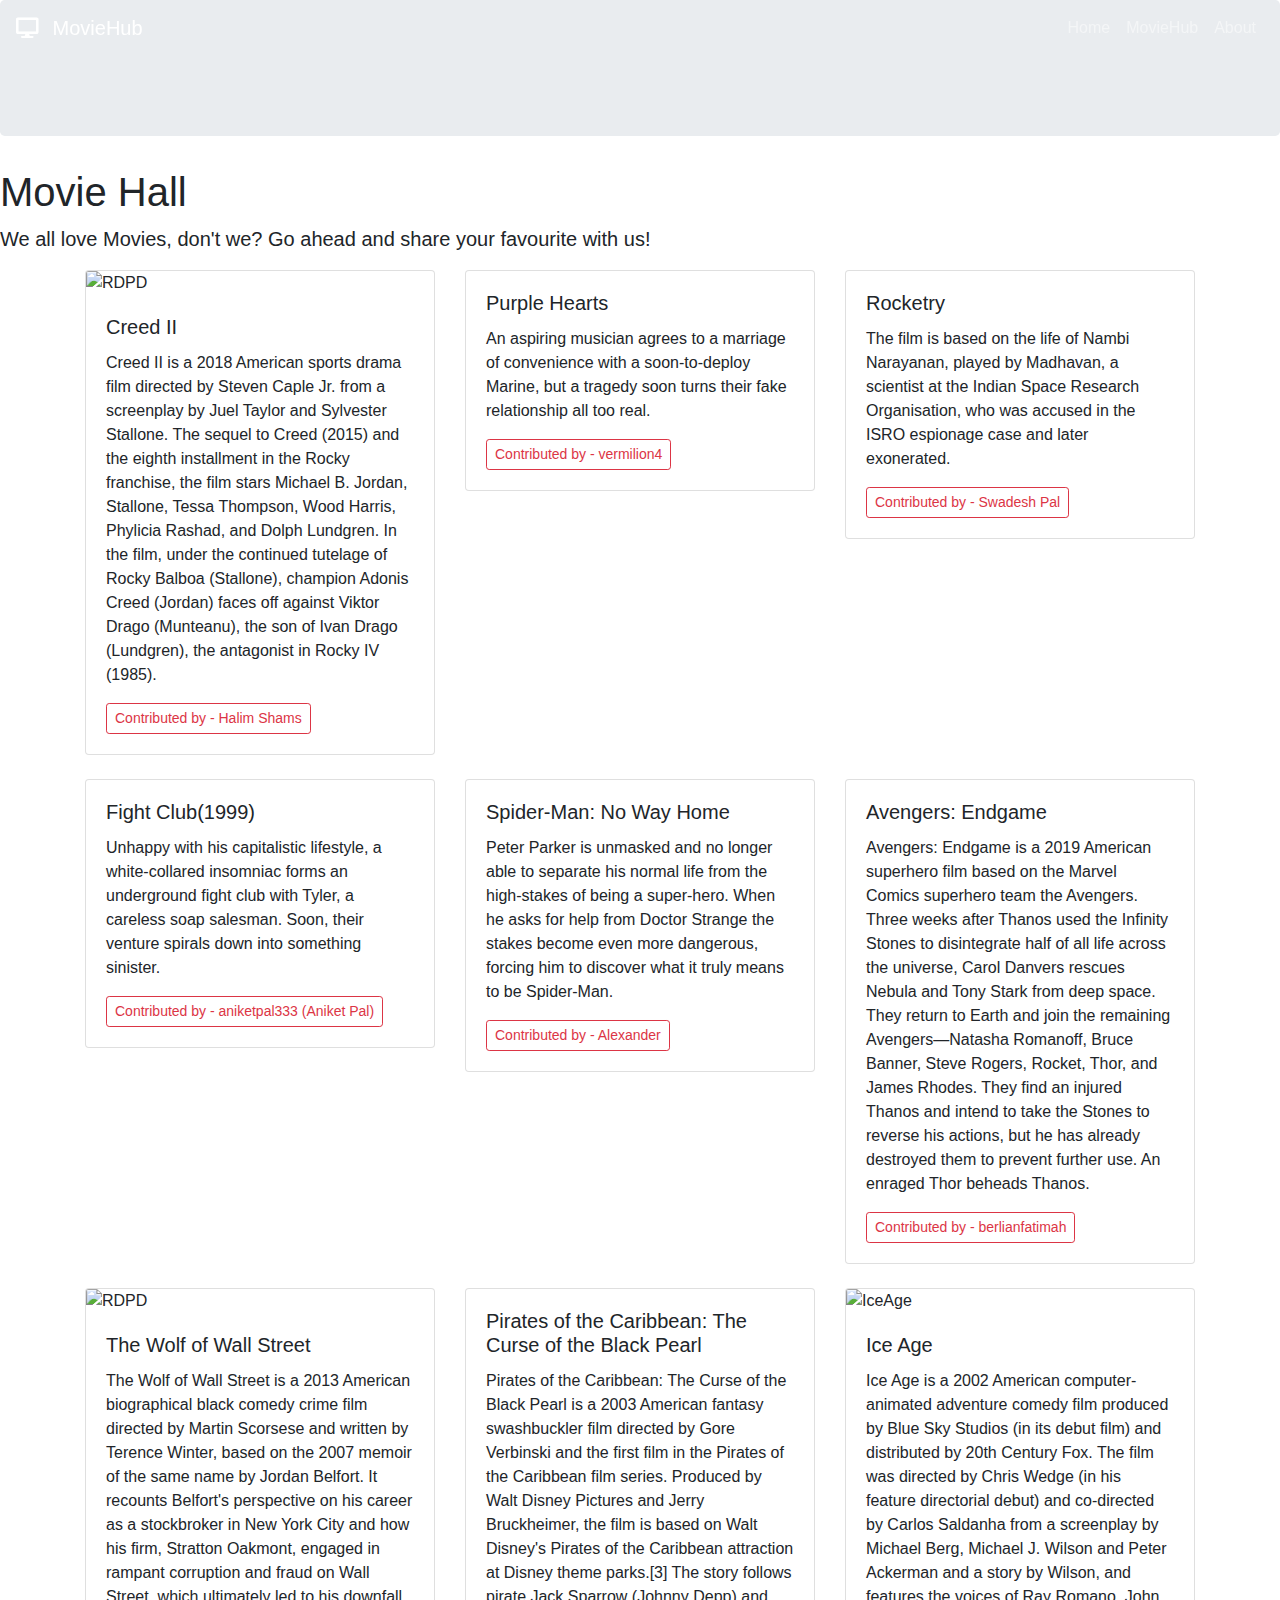
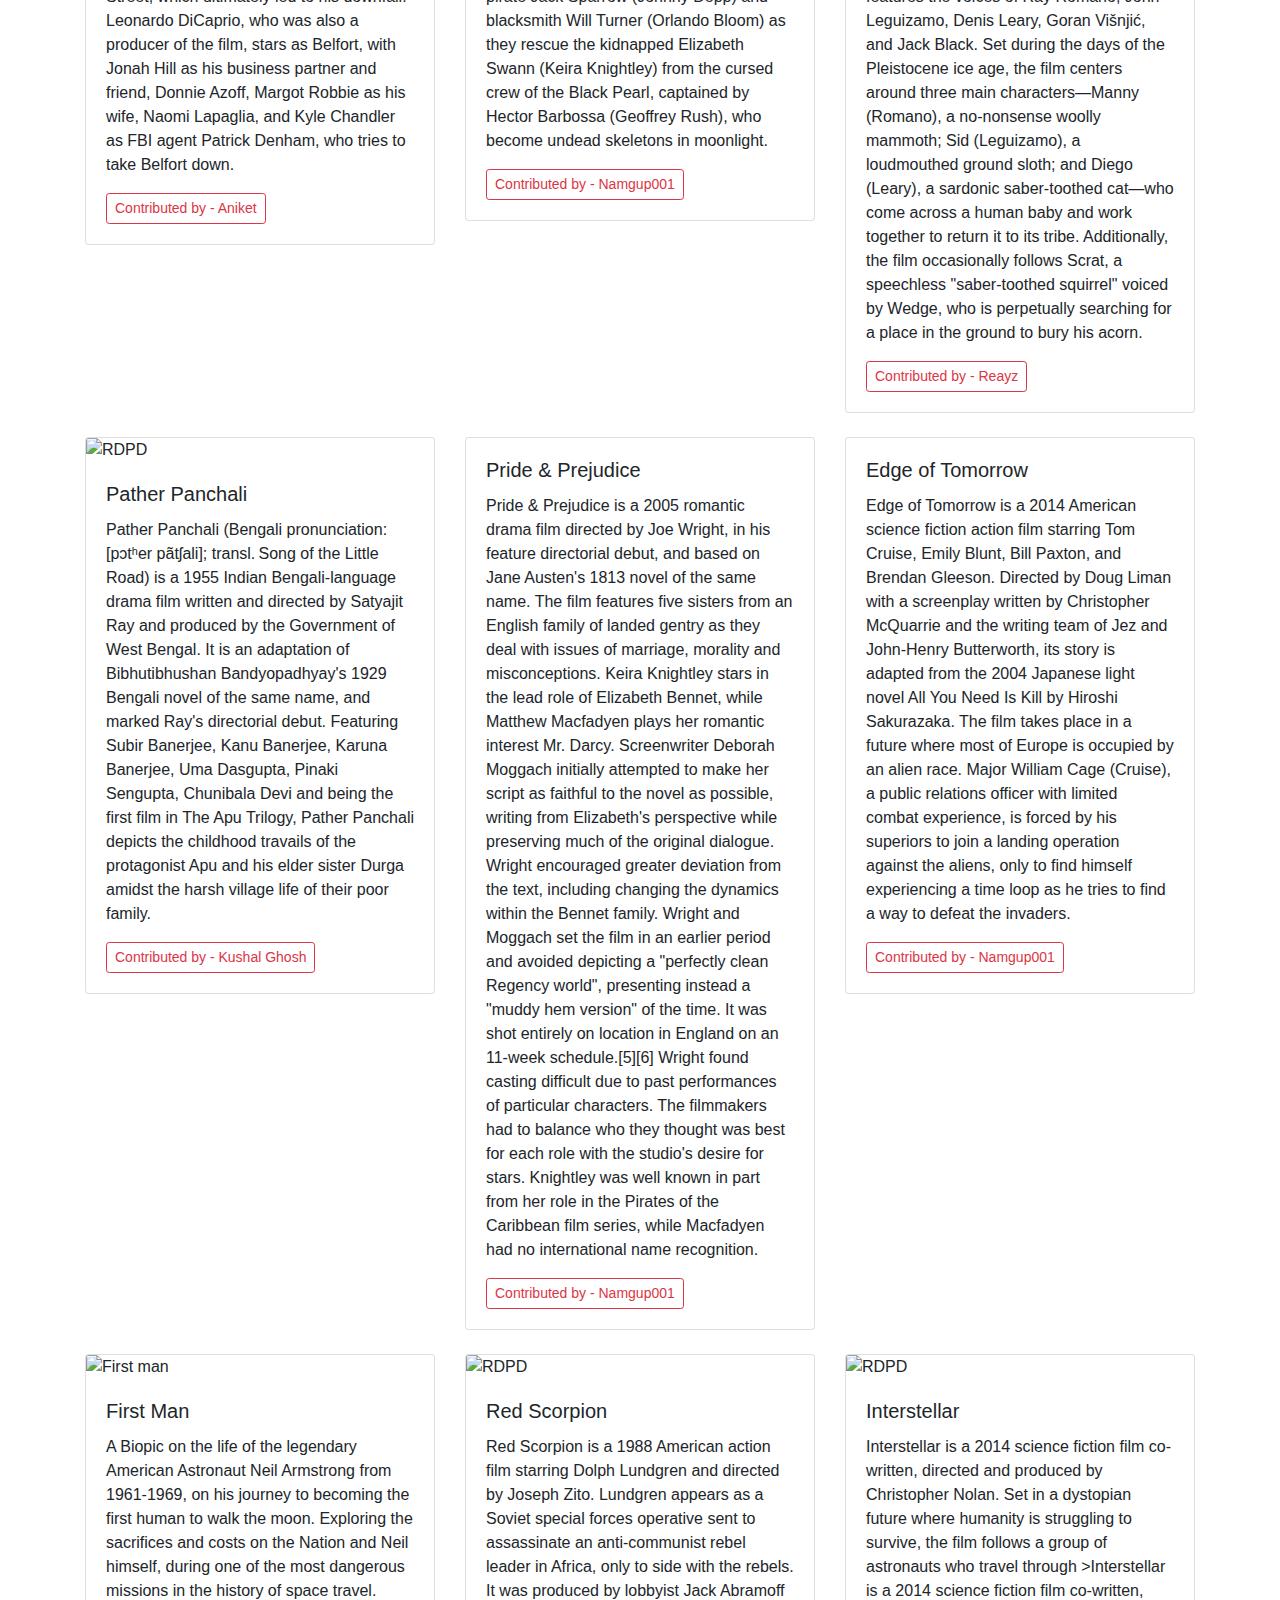
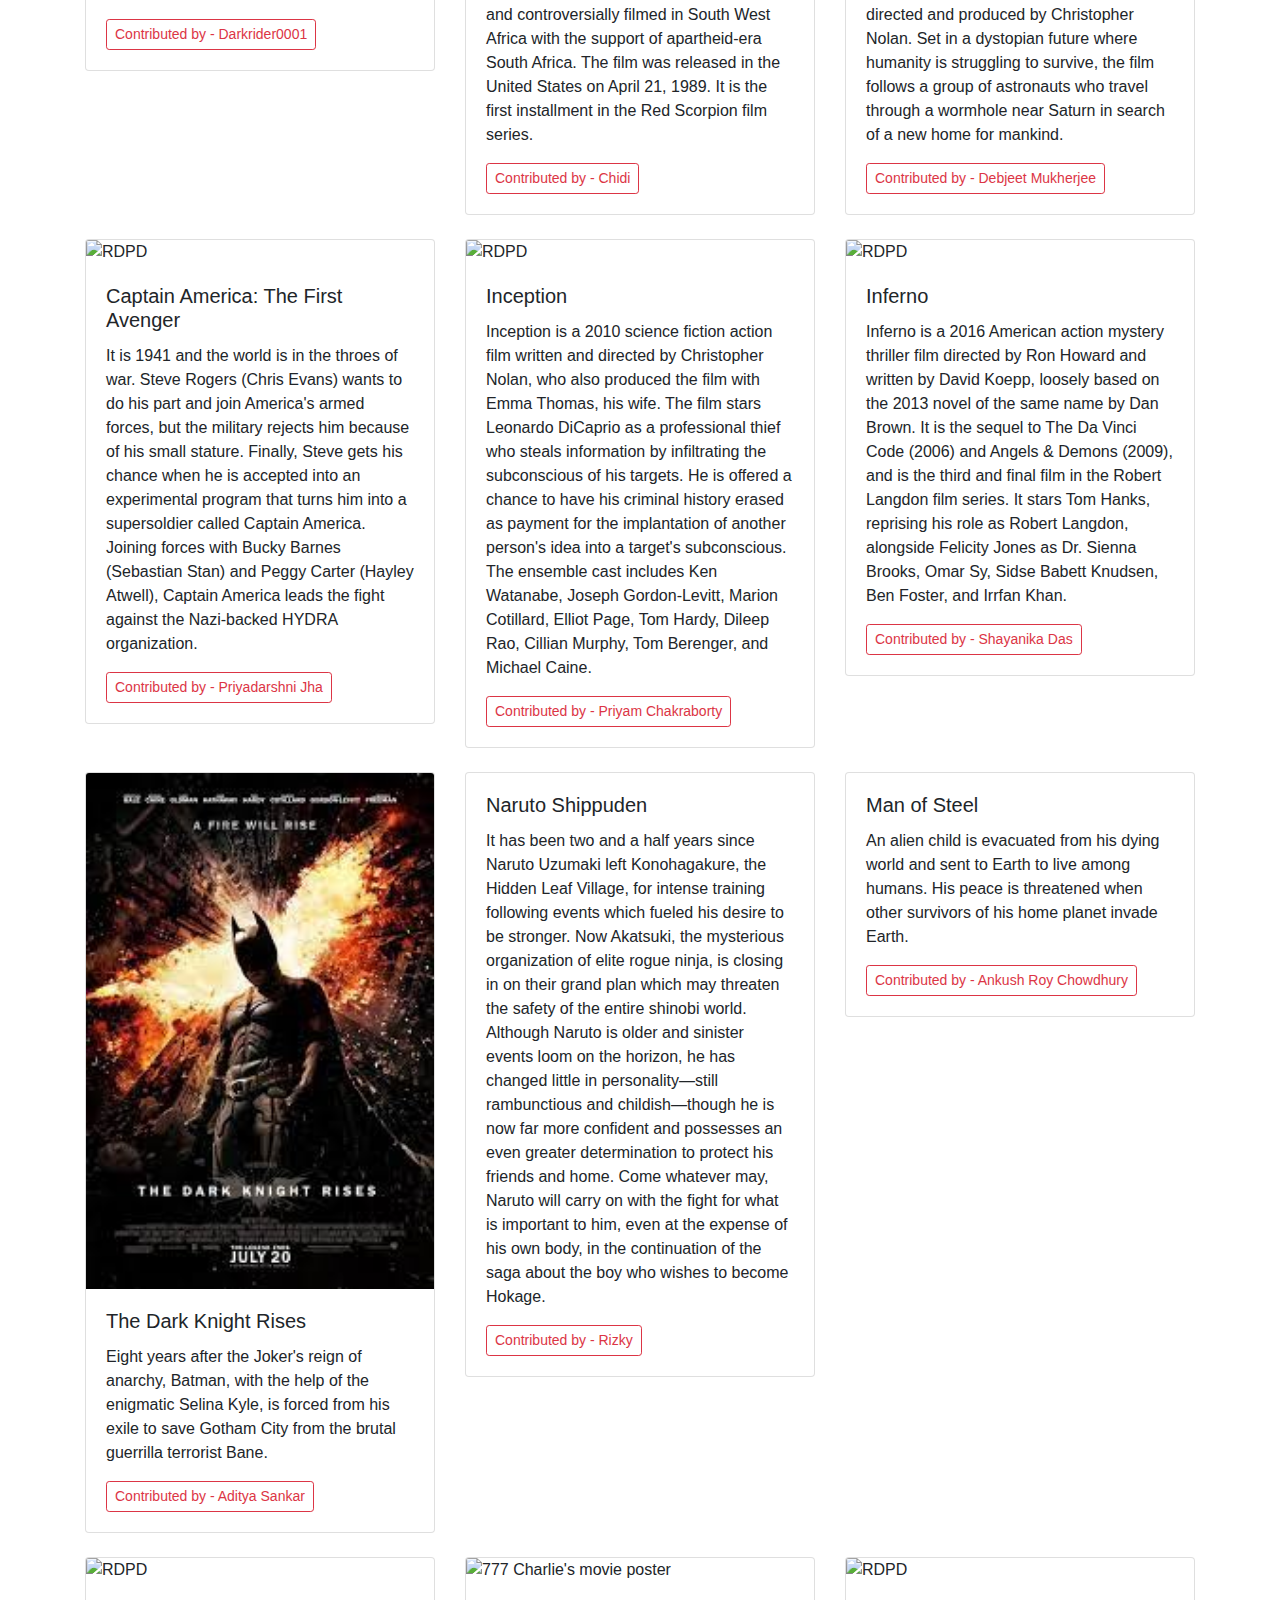
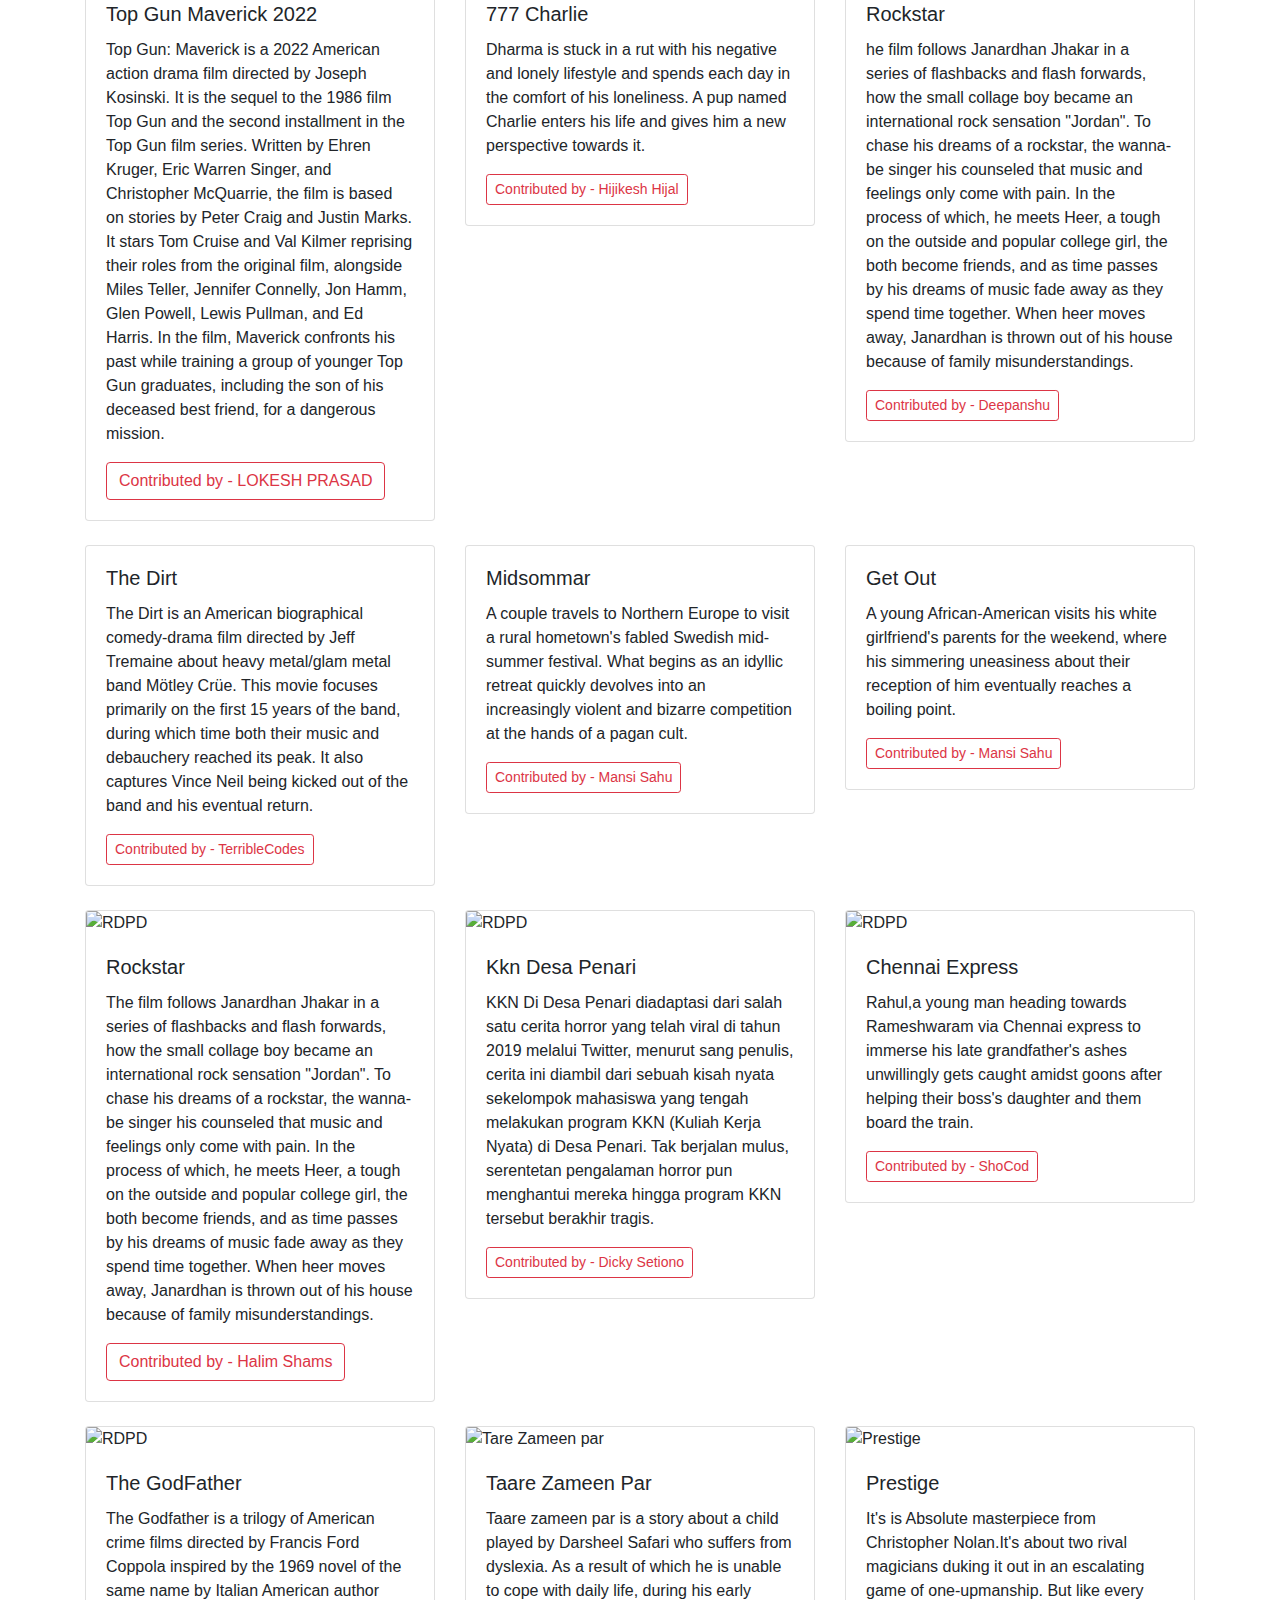
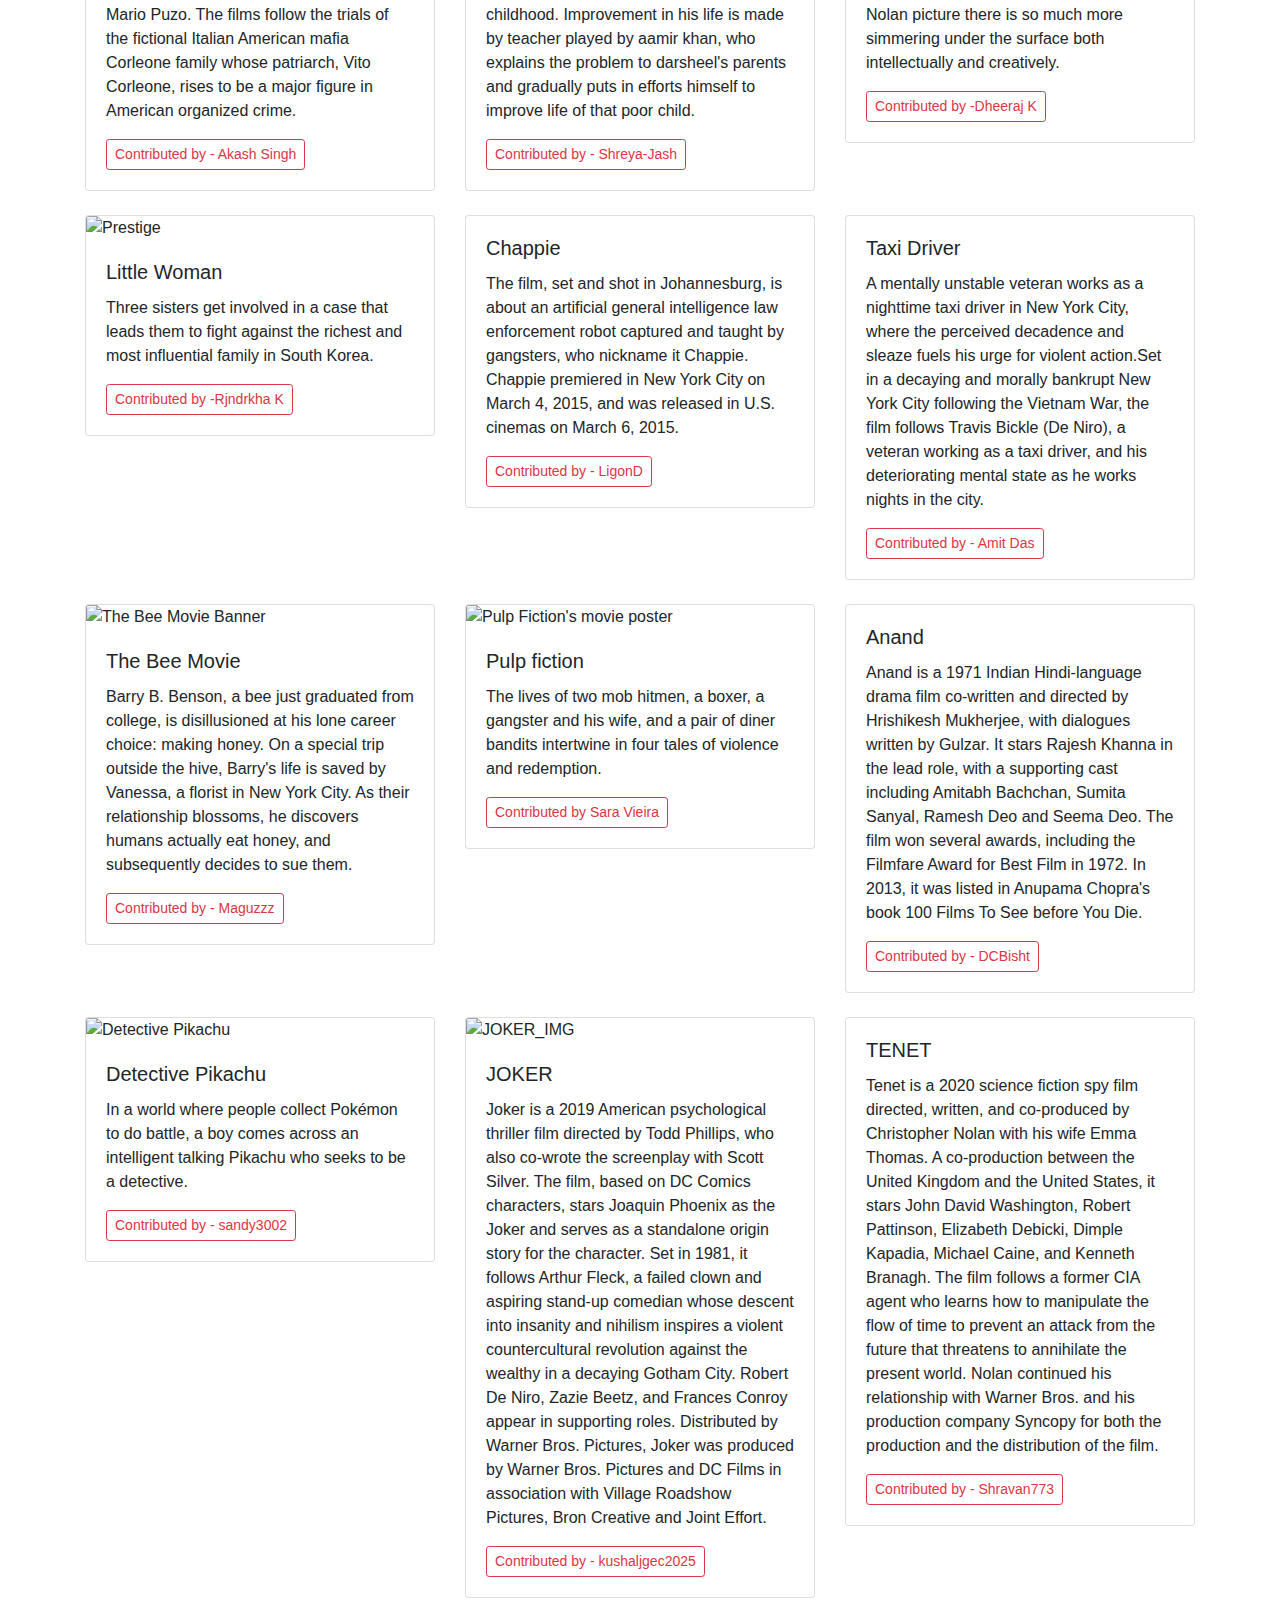
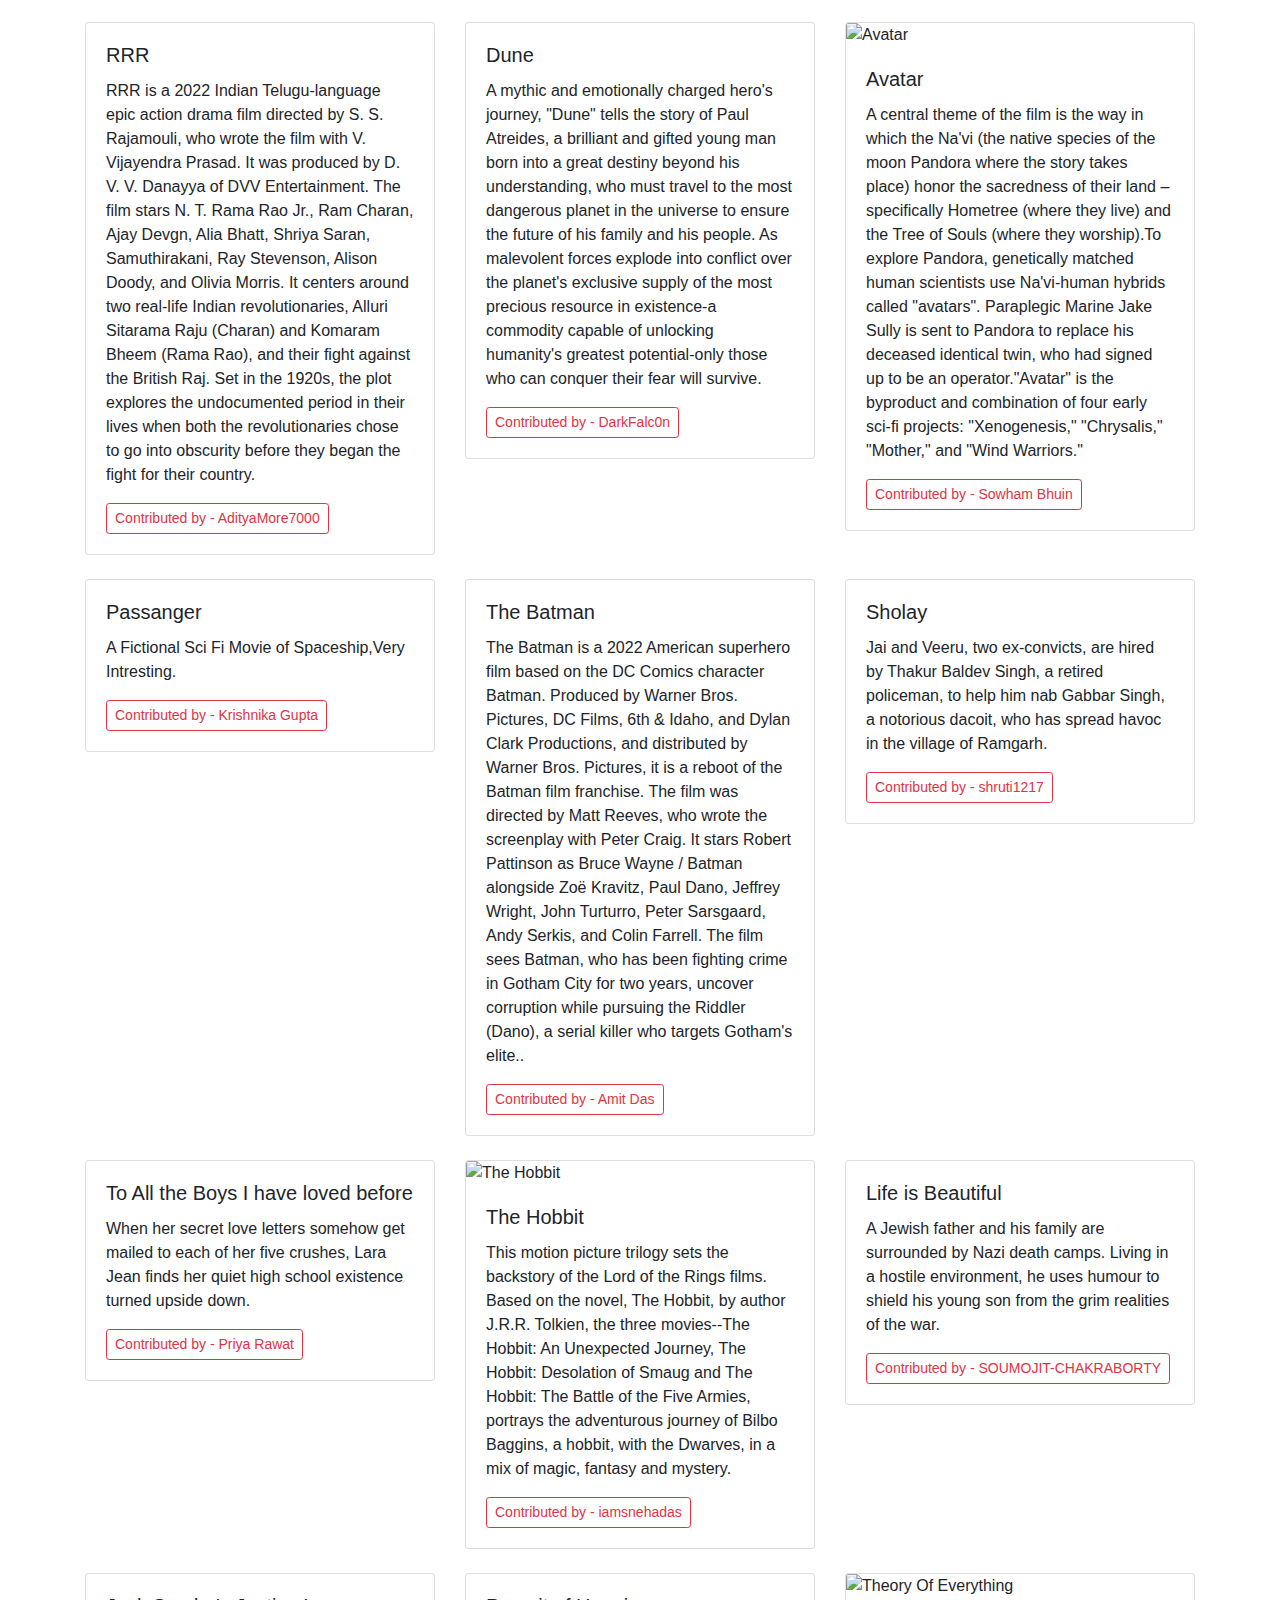
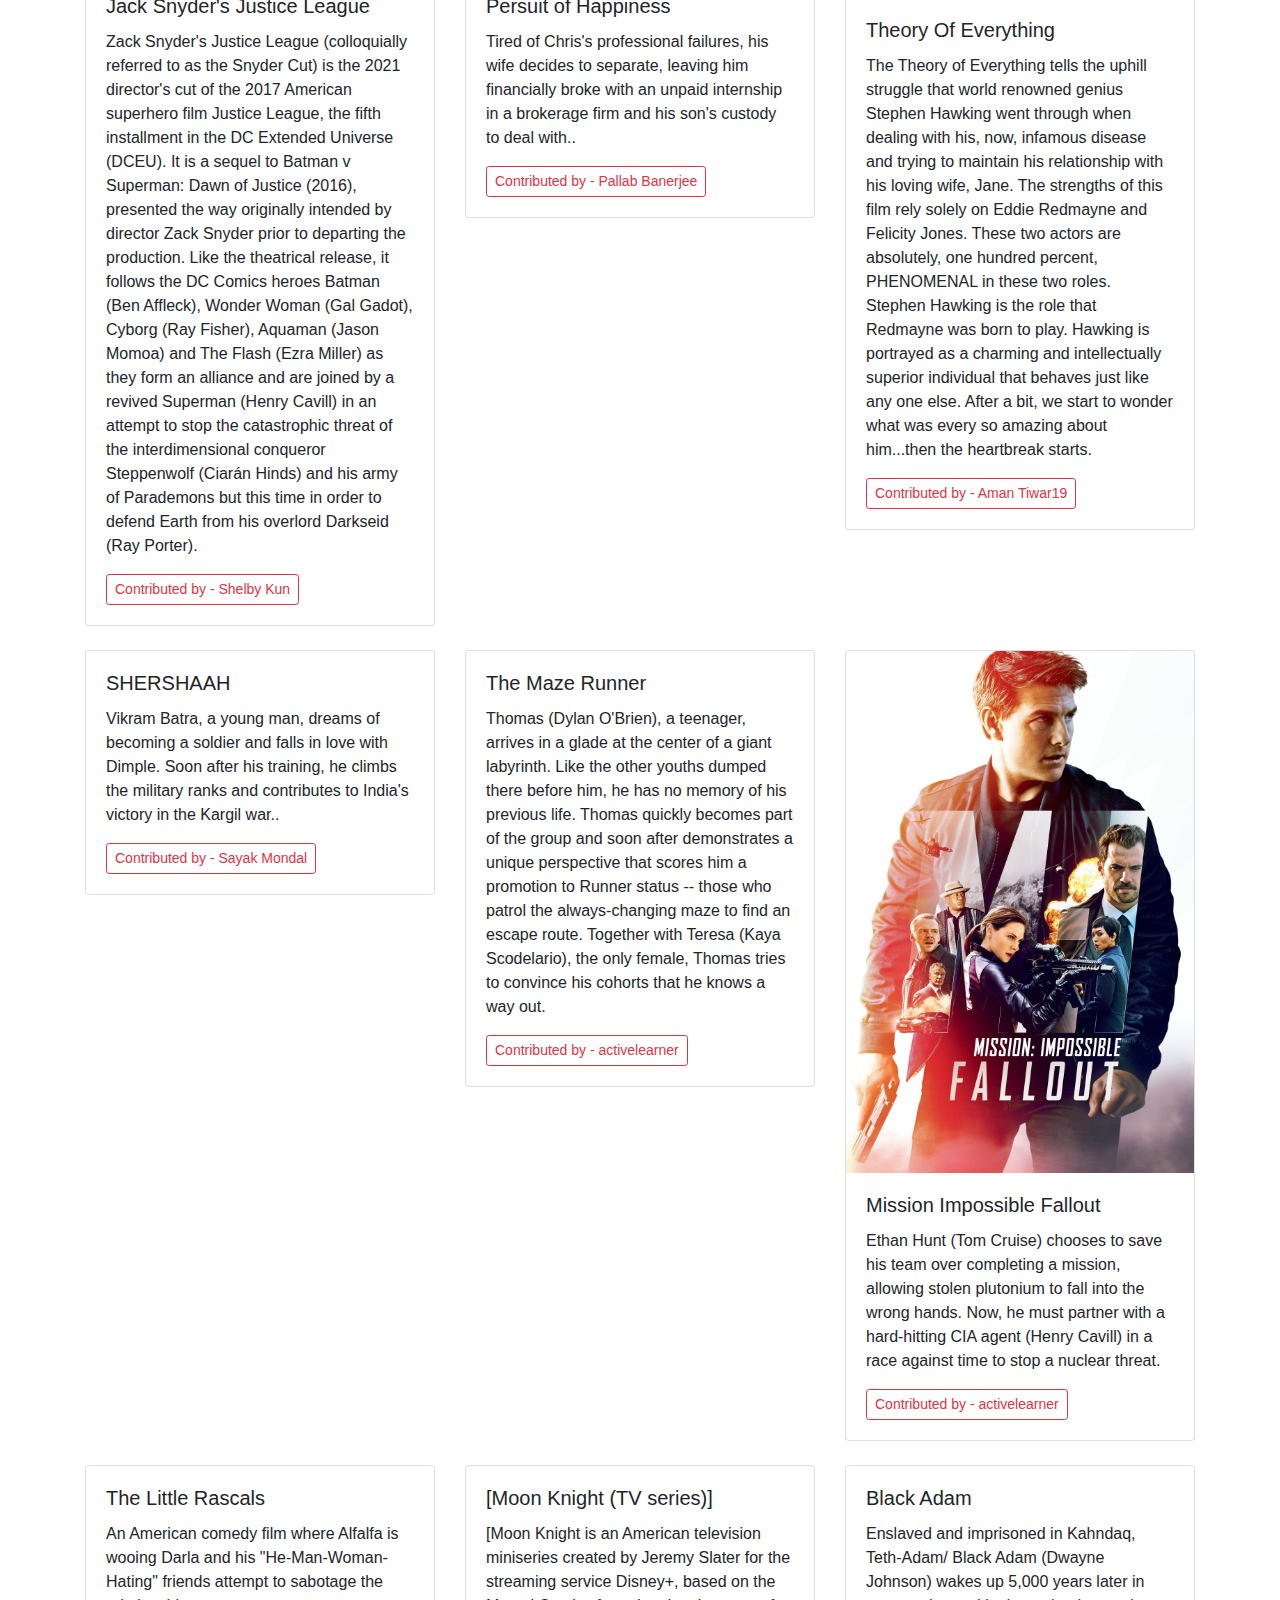
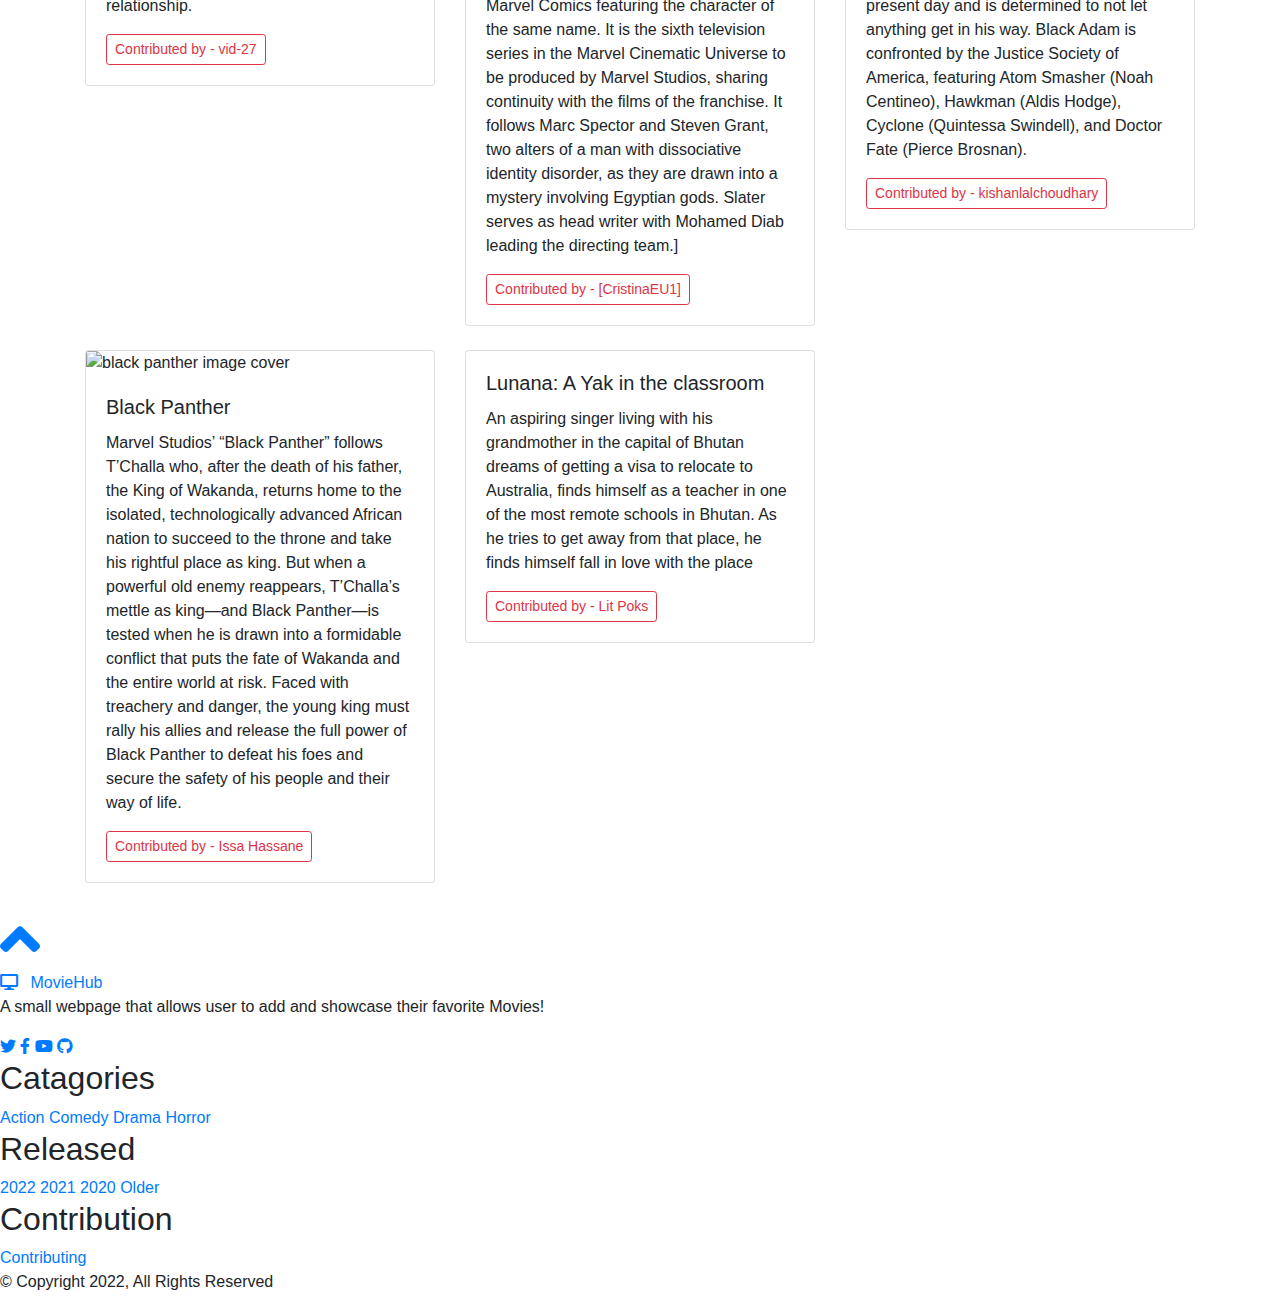
==== index.html @ d0668f17 "Merge 660b8d65982e05f63f930eaa38411935a3ed7ff3 into 9c8bb0edff52db932d4de5b6bc6938b5d355fd5d" ====
<!DOCTYPE html>
<html lang="en">

<head>
    <meta charset="UTF-8">
    <link rel="shortcut icon" href="icons/favicon.ico" />
    <meta name="viewport" content="width=device-width, initial-scale=1.0" />
    <link rel="stylesheet" href="https://stackpath.bootstrapcdn.com/bootstrap/4.1.3/css/bootstrap.min.css" />
    <link rel="stylesheet" href="https://use.fontawesome.com/releases/v5.4.1/css/all.css" />
    <link href="https://fonts.googleapis.com/css2?family=Poppins:wght@300;400;500;600;700&display=swap"
        rel="stylesheet">
    <link rel="stylesheet" href="index.css" />
    <script defer src="./js/typewriterEffect.js"></script>
    <title>MovieHub</title>
    <link rel="icon" type="image/x-icon" href="assets/movie-frame.ico">
</head>

<body>
    <!-- Navigation Bar -->
    <nav class="navbar navbar-expand-lg navbar-dark fixed-top">
        <a class="navbar-brand navTitle" href="index.html">
            <i class="fas fa-desktop mr-2"></i> MovieHub
        </a>
        <button aria-controls="navbarSupportedContent" aria-expanded="false" aria-label="Toggle navigation"
            class="navbar-toggler" data-target="#navbarSupportedContent" data-toggle="collapse" type="button"><span
                class="navbar-toggler-icon"></span></button>
        <div class="collapse navbar-collapse" id="navbarSupportedContent">
            <ul class="navbar-nav ml-auto">
                <li class="nav-item itemNav">
                    <a class="nav-link" href="#header">Home</a>
                </li>
                <li class="nav-item itemNav">
                    <a class="nav-link" href="#gallery-title">MovieHub</a>
                </li>
                <li class="nav-item itemNav">
                    <a class="nav-link" href="about.html">About</a>
                </li>
            </ul>
        </div>
    </nav>
    <!-- Header Section -->

    <div class="jumbotron text-center " id="header">


        <h2 class="display-1" style="color: #ffff ;">

            <h2 class="display-1" style="color: #ffff ;">
                <span id="typewriter" data-text="Movie Hub"></span>
                <span class="cursor"></span>
            </h2>
        </h2>



    </div>
    </div>
    <!-- Gallery  -->
    <div id="gallery-title"></div>
    <div class="gallery-div" id="">
        <h1 class="gallery-head" id="gallery1">
            Movie Hall
        </h1>
    </div>

    <div>
        <p class="lead">We all love Movies, don't we? Go ahead and share your favourite with us!</p>
        <!-- <a href="#gallery-title"><i class="fas fa-chevron-down fa-6x gallery-icon" id="icon1"></i></a> -->
    </div>

    <section id="gallery">
        <div class="container">
            <div class="row">

                <!-- Halim's card -->
                <div class="col-lg-4 mb-4">
                    <div class="card">
                        <img alt="RDPD" class="card-img-top"
                            src="http://cdn.collider.com/wp-content/uploads/2018/06/creed-2-poster.jpg">
                        <div class="card-body">
                            <h5 class="card-title">Creed II</h5>
                            <p class="card-text">Creed II is a 2018 American sports drama film directed by Steven Caple
                                Jr. from a screenplay by Juel Taylor and Sylvester Stallone. The sequel to Creed (2015)
                                and the eighth installment in the Rocky franchise, the film stars
                                Michael B. Jordan, Stallone, Tessa Thompson, Wood Harris, Phylicia Rashad, and Dolph
                                Lundgren. In the film, under the continued tutelage of Rocky Balboa (Stallone), champion
                                Adonis Creed (Jordan) faces off against Viktor
                                Drago (Munteanu), the son of Ivan Drago (Lundgren), the antagonist in Rocky IV (1985).
                            </p>
                            <a href="https://github.com/Halim-Shams" class="btn btn-outline-danger btn-sm">Contributed
                                by
                                -
                                Halim Shams</a>
                        </div>
                    </div>
                </div>

                <!-- vermilion4's card -->
                <div class="col-lg-4 mb-4">
                    <div class="card">
                        <img class="card-img-top" src="./images/purple-hearts.jpg" alt="" />
                        <div class="card-body">
                            <h5 class="card-title">Purple Hearts</h5>
                            <p class="card-text">An aspiring musician agrees to a marriage of convenience with a
                                soon-to-deploy Marine, but a tragedy soon turns their fake relationship all too real.
                            </p>
                            <a href="https://github.com/vermilion4" class="btn btn-outline-danger btn-sm">Contributed by
                                - vermilion4</a>
                        </div>
                    </div>
                </div>


                <div class="col-lg-4 mb-4">
                    <div class="card">
                        <img class="card-img-top"
                            src="https://m.media-amazon.com/images/M/MV5BMjNjNWUxMjUtMTBkMC00NTNlLTg0NTctZmJmMDYzMTMwMWQwXkEyXkFqcGdeQXVyOTI3MzI4MzA@._V1_.jpg"
                            alt="" />
                        <div class="card-body">
                            <h5 class="card-title">Rocketry</h5>
                            <p class="card-text">The film is based on the life of Nambi Narayanan, played by Madhavan, a
                                scientist at the Indian Space Research Organisation, who was accused in the ISRO
                                espionage case and later exonerated.</p>
                            <a href="https://github.com/Swadeshit27" class="btn btn-outline-danger btn-sm">Contributed
                                by - Swadesh Pal</a>
                        </div>
                    </div>
                </div>

                <div class="col-lg-4 mb-4">
                    <div class="card">
                        <img class="card-img-top"
                            src="https://encrypted-tbn1.gstatic.com/images?q=tbn:ANd9GcQNgTszE1phYg2G7H4RrgeSEssOw-Kpnh0Si-sF5pVQQrBXJ_6e"
                            alt="" />
                        <div class="card-body">
                            <h5 class="card-title">Fight Club(1999)</h5>
                            <p class="card-text">Unhappy with his capitalistic lifestyle, a white-collared insomniac
                                forms an underground fight club with Tyler, a careless soap salesman.
                                Soon, their venture spirals down into something sinister.</p>
                            <a href="https://github.com/aniketpal333" class="btn btn-outline-danger btn-sm">Contributed
                                by - aniketpal333 (Aniket Pal)</a>
                        </div>
                    </div>
                </div>

                <div class="col-lg-4 mb-4">
                    <div class="card">

                        <img class="card-img-top"
                            src="https://www.themoviedb.org/t/p/w600_and_h900_bestv2/fVzXp3NwovUlLe7fvoRynCmBPNc.jpg"
                            alt="" />
                        <div class="card-body">
                            <h5 class="card-title">Spider-Man: No Way Home</h5>
                            <p class="card-text">Peter Parker is unmasked and no longer able to separate his normal life
                                from the high-stakes of being a super-hero. When he asks for help from Doctor Strange
                                the stakes become even more dangerous, forcing him to discover what
                                it truly means to be Spider-Man.
                            </p>
                            <a href="https://github.com/ialexanderbrito"
                                class="btn btn-outline-danger btn-sm">Contributed by - Alexander</a>
                        </div>
                    </div>
                </div>
                <div class="col-lg-4 mb-4">
                    <div class="card">
                      <img class="card-img-top" src="https://cdn.cgv.id/uploads/movie/compressed/19022300.jpg" alt="" />
                      <div class="card-body">
                        <h5 class="card-title">Avengers: Endgame</h5>
                        <p class="card-text">Avengers: Endgame is a 2019 American superhero film based on the Marvel Comics superhero team the Avengers. Three weeks after Thanos used the Infinity Stones to disintegrate half of all life across the universe, Carol Danvers rescues Nebula and Tony Stark from deep space. They return to Earth and join the remaining Avengers—Natasha Romanoff, Bruce Banner, Steve Rogers, Rocket, Thor, and James Rhodes. They find an injured Thanos and intend to take the Stones to reverse his actions, but he has already destroyed them to prevent further use. An enraged Thor beheads Thanos.</p>
                        <a
                          href="https://github.com/berlianfatimah"
                          class="btn btn-outline-danger btn-sm"
                          >Contributed by - berlianfatimah</a
                        >
                      </div>
                    </div>
                  </div>

                <div class="col-lg-4 mb-4">
                    <div class="card">
                        <img alt="RDPD" class="card-img-top"
                            src="https://upload.wikimedia.org/wikipedia/en/d/d8/The_Wolf_of_Wall_Street_%282013%29.png">
                        <div class="card-body">
                            <h5 class="card-title">The Wolf of Wall Street</h5>
                            <p class="card-text">The Wolf of Wall Street is a 2013 American biographical black comedy
                                crime film directed by Martin Scorsese and written by Terence Winter, based on the 2007
                                memoir of the same name by Jordan Belfort. It recounts Belfort's perspective
                                on his career as a stockbroker in New York City and how his firm, Stratton Oakmont,
                                engaged in rampant corruption and fraud on Wall Street, which ultimately led to his
                                downfall. Leonardo DiCaprio, who was also a producer
                                of the film, stars as Belfort, with Jonah Hill as his business partner and friend,
                                Donnie Azoff, Margot Robbie as his wife, Naomi Lapaglia, and Kyle Chandler as FBI agent
                                Patrick Denham, who tries to take Belfort down.
                            </p>
                            <a href="https://github.com/Anikkkkettt/" class="btn btn-outline-danger btn-sm">Contributed
                                by
                                -
                                Aniket</a>
                        </div>
                    </div>

                </div>
                <div class="col-lg-4 mb-4">
                    <div class="card">
                        <img class="card-img-top"
                            src="https://www.themoviedb.org/t/p/w500/z8onk7LV9Mmw6zKz4hT6pzzvmvl.jpg" alt="" />
                        <div class="card-body">
                            <h5 class="card-title">Pirates of the Caribbean: The Curse of the Black Pearl</h5>
                            <p class="card-text">Pirates of the Caribbean: The Curse of the Black Pearl is a 2003
                                American fantasy swashbuckler film directed by Gore Verbinski and the first film in the
                                Pirates of the Caribbean film series. Produced by Walt Disney Pictures
                                and Jerry Bruckheimer, the film is based on Walt Disney's Pirates of the Caribbean
                                attraction at Disney theme parks.[3] The story follows pirate Jack Sparrow (Johnny Depp)
                                and blacksmith Will Turner (Orlando Bloom) as they
                                rescue the kidnapped Elizabeth Swann (Keira Knightley) from the cursed crew of the Black
                                Pearl, captained by Hector Barbossa (Geoffrey Rush), who become undead skeletons in
                                moonlight.</p>
                            <a href="https://github.com/Namgup001/" class="btn btn-outline-danger btn-sm">Contributed by
                                - Namgup001</a>
                        </div>
                    </div>
                </div>


                <div class="col-lg-4 mb-4">
                    <div class="card">
                        <img alt="IceAge" class="card-img-top" src="./images/IceAge.jpg">
                        <div class="card-body">
                            <h5 class="card-title">Ice Age</h5>
                            <p class="card-text">Ice Age is a 2002 American computer-animated adventure comedy film
                                produced by Blue Sky Studios (in its debut film) and distributed by 20th Century Fox.
                                The film was directed by Chris Wedge (in his feature directorial debut) and co-directed
                                by
                                Carlos Saldanha from a screenplay by Michael Berg, Michael J. Wilson and Peter Ackerman
                                and a story by Wilson, and features the voices of Ray Romano, John Leguizamo, Denis
                                Leary, Goran Višnjić, and Jack Black. Set during the days of the Pleistocene ice age,
                                the film centers around three main characters—Manny (Romano), a no-nonsense woolly
                                mammoth; Sid (Leguizamo), a loudmouthed ground sloth; and Diego (Leary), a sardonic
                                saber-toothed cat—who come across a human baby and work together to return it to its
                                tribe.
                                Additionally, the film occasionally follows Scrat, a speechless "saber-toothed squirrel"
                                voiced by Wedge, who is perpetually searching for a place in the ground to bury his
                                acorn.
                            </p>
                            <a href="https://github.com/reayz/" class="btn btn-outline-danger btn-sm">Contributed by -
                                Reayz</a>
                        </div>
                    </div>
                </div>
                <div class="col-lg-4 mb-4">
                    <div class="card">
                        <img alt="RDPD" class="card-img-top"
                            src="https://upload.wikimedia.org/wikipedia/en/7/77/Pather_panchali_poster_in_color_1.jpg">
                        <div class="card-body">
                            <h5 class="card-title">Pather Panchali</h5>
                            <p class="card-text">Pather Panchali (Bengali pronunciation: [pɔtʰer pãtʃali]; transl. Song
                                of the Little Road) is a 1955 Indian Bengali-language drama film written and directed by
                                Satyajit Ray and produced by the Government of West Bengal. It is an adaptation of
                                Bibhutibhushan Bandyopadhyay's 1929 Bengali novel of the same name, and marked Ray's
                                directorial debut. Featuring Subir Banerjee, Kanu Banerjee, Karuna Banerjee, Uma
                                Dasgupta, Pinaki Sengupta, Chunibala Devi and being the first film in The Apu Trilogy,
                                Pather Panchali depicts the childhood travails of the protagonist Apu and his elder
                                sister Durga amidst the harsh village life of their poor family.
                            </p>
                            <a href="https://github.com/kushaljgec2025"
                                class="btn btn-outline-danger btn-sm">Contributed
                                by
                                -
                                Kushal Ghosh</a>
                        </div>
                    </div>
                </div>


                <div class="col-lg-4 mb-4">
                    <div class="card">
                        <img class="card-img-top"
                            src="https://www.themoviedb.org/t/p/original/sZEXhhnEKh9hjzoiIi9XgHGqtYm.jpg" alt="" />
                        <div class="card-body">
                            <h5 class="card-title">Pride & Prejudice</h5>
                            <p class="card-text">Pride & Prejudice is a 2005 romantic drama film directed by Joe Wright,
                                in his feature directorial debut, and based on Jane Austen's 1813 novel of the same
                                name. The film features five sisters from an English family of landed
                                gentry as they deal with issues of marriage, morality and misconceptions. Keira
                                Knightley stars in the lead role of Elizabeth Bennet, while Matthew Macfadyen plays her
                                romantic interest Mr. Darcy. Screenwriter Deborah Moggach
                                initially attempted to make her script as faithful to the novel as possible, writing
                                from Elizabeth's perspective while preserving much of the original dialogue. Wright
                                encouraged greater deviation from the text, including
                                changing the dynamics within the Bennet family. Wright and Moggach set the film in an
                                earlier period and avoided depicting a "perfectly clean Regency world", presenting
                                instead a "muddy hem version" of the time. It was
                                shot entirely on location in England on an 11-week schedule.[5][6] Wright found casting
                                difficult due to past performances of particular characters. The filmmakers had to
                                balance who they thought was best for each role
                                with the studio's desire for stars. Knightley was well known in part from her role in
                                the Pirates of the Caribbean film series, while Macfadyen had no international name
                                recognition.

                            </p>
                            <a href="https://github.com/Namgup001/" class="btn btn-outline-danger btn-sm">Contributed by
                                - Namgup001</a>
                        </div>
                    </div>
                </div>



                <div class="col-lg-4 mb-4">
                    <div class="card">
                        <img class="card-img-top"
                            src="https://www.themoviedb.org/t/p/original/uUHvlkLavotfGsNtosDy8ShsIYF.jpg" alt="" />
                        <div class="card-body">
                            <h5 class="card-title">Edge of Tomorrow</h5>
                            <p class="card-text">Edge of Tomorrow is a 2014 American science fiction action film
                                starring Tom Cruise, Emily Blunt, Bill Paxton, and Brendan Gleeson. Directed by Doug
                                Liman with a screenplay written by Christopher McQuarrie and the writing team
                                of Jez and John-Henry Butterworth, its story is adapted from the 2004 Japanese light
                                novel All You Need Is Kill by Hiroshi Sakurazaka. The film takes place in a future where
                                most of Europe is occupied by an alien race.
                                Major William Cage (Cruise), a public relations officer with limited combat experience,
                                is forced by his superiors to join a landing operation against the aliens, only to find
                                himself experiencing a time loop as he tries
                                to find a way to defeat the invaders.
                            </p>
                            <a href="https://github.com/Namgup001/" class="btn btn-outline-danger btn-sm">Contributed by
                                - Namgup001</a>
                        </div>
                    </div>
                </div>


                <div class="col-lg-4 mb-4">
                    <div class="card">
                        <img class="card-img-top"
                            src="https://encrypted-tbn1.gstatic.com/images?q=tbn:ANd9GcQBqTARD9v5F-80gN_DMGVjCKsd1g3XMDYazK1bF_2eOKZtb8FP"
                            alt="First man" />
                        <div class="card-body">
                            <h5 class="card-title">First Man</h5>
                            <p class="card-text">A Biopic on the life of the legendary American Astronaut Neil Armstrong
                                from 1961-1969,
                                on his journey to becoming the first human to walk the moon. Exploring the sacrifices
                                and costs on the Nation
                                and Neil himself, during one of the most dangerous missions in the history of space
                                travel.</p>
                            <a href="https://github.com/Darkrider0001/"
                                class="btn btn-outline-danger btn-sm">Contributed by - Darkrider0001</a>
                        </div>
                    </div>
                </div>

                <div class="col-lg-4 mb-4">
                    <div class="card">
                        <img alt="RDPD" class="card-img-top" src="./images/Red_scorpion_poster.jpg">
                        <div class="card-body">
                            <h5 class="card-title">Red Scorpion</h5>
                            <p class="card-text">Red Scorpion is a 1988 American action film starring Dolph Lundgren and
                                directed by Joseph Zito. Lundgren appears as a Soviet special forces operative sent to
                                assassinate an anti-communist rebel leader in Africa, only to side
                                with the rebels. It was produced by lobbyist Jack Abramoff and controversially filmed in
                                South West Africa with the support of apartheid-era South Africa. The film was released
                                in the United States on April 21, 1989. It
                                is the first installment in the Red Scorpion film series.
                            </p>
                            <a href="https://github.com/NwekeGoddy/" class="btn btn-outline-danger btn-sm">Contributed
                                by
                                -
                                Chidi</a>
                        </div>
                    </div>
                </div>

                <!--Debjeet's card--->

                <div class="col-lg-4 mb-4">
                    <div class="card">
                        <img alt="RDPD" class="card-img-top"
                            src="https://m.media-amazon.com/images/I/5185PaftnjL._AC_SY580_.jpg">
                        <div class="card-body">
                            <h5 class="card-title">Interstellar</h5>
                            <p class="card-text">Interstellar is a 2014 science fiction film co-written, directed and
                                produced by Christopher Nolan. Set in a dystopian future where humanity is struggling to
                                survive, the film follows a group of astronauts who travel through
                                >Interstellar is a 2014 science fiction film co-written, directed and produced by
                                Christopher Nolan. Set in a dystopian future where humanity is struggling to survive,
                                the film follows a group of astronauts who travel through
                                a wormhole near Saturn in search of a new home for mankind.
                            </p>
                            <a href="https://github.com/CoderDebjeet" class="btn btn-outline-danger btn-sm">Contributed
                                by
                                -
                                Debjeet Mukherjee</a>
                        </div>
                    </div>
                </div>

                <div class="col-lg-4 mb-4">
                    <div class="card">
                        <img alt="RDPD" class="card-img-top" src="http://www.movienewsletters.net/photos/277218R1.jpg">
                        <div class="card-body">
                            <h5 class="card-title">Captain America: The First Avenger </h5>
                            <p class="card-text">It is 1941 and the world is in the throes of war. Steve Rogers (Chris
                                Evans) wants to do his part and join America's armed forces, but the military rejects
                                him because of his small stature. Finally, Steve gets his chance when
                                he is accepted into an experimental program that turns him into a supersoldier called
                                Captain America. Joining forces with Bucky Barnes (Sebastian Stan) and Peggy Carter
                                (Hayley Atwell), Captain America leads the fight
                                against the Nazi-backed HYDRA organization.
                            </p>
                            <a href="https://github.com/priyadarshni-jha"
                                class="btn btn-outline-danger btn-sm">Contributed
                                by
                                -
                                Priyadarshni Jha</a>
                        </div>
                    </div>
                </div>

                <!--Priyam's card-->
                <div class="col-lg-4 mb-4">
                    <div class="card">
                        <img alt="RDPD" class="card-img-top"
                            src="https://c4.wallpaperflare.com/wallpaper/764/590/391/inception-leonardo-dicaprio-movie-posters-2400x3500-entertainment-movies-hd-art-wallpaper-preview.jpg">
                        <div class="card-body">
                            <h5 class="card-title">Inception</h5>
                            <p class="card-text">Inception is a 2010 science fiction action film written and directed by
                                Christopher Nolan, who also produced the film with Emma Thomas, his wife. The film stars
                                Leonardo DiCaprio as a professional thief who steals information
                                by infiltrating the subconscious of his targets. He is offered a chance to have his
                                criminal history erased as payment for the implantation of another person's idea into a
                                target's subconscious. The ensemble cast includes
                                Ken Watanabe, Joseph Gordon-Levitt, Marion Cotillard, Elliot Page, Tom Hardy, Dileep
                                Rao, Cillian Murphy, Tom Berenger, and Michael Caine.
                            </p>
                            <a href="https://github.com/cpriyam49" class="btn btn-outline-danger btn-sm">Contributed
                                by
                                -
                                Priyam Chakraborty </a>
                        </div>
                    </div>
                </div>

                <!--Shayanika's card-->
                <div class="col-lg-4 mb-4">
                    <div class="card">
                        <img alt="RDPD" class="card-img-top"
                            src="https://upload.wikimedia.org/wikipedia/en/6/66/Inferno_%282016_film%29.png">
                        <div class="card-body">
                            <h5 class="card-title">Inferno</h5>
                            <p class="card-text">Inferno is a 2016 American action mystery thriller film directed by Ron
                                Howard and written by David Koepp, loosely based on the 2013 novel of the same name by
                                Dan Brown. It is the sequel to The Da Vinci Code (2006) and Angels
                                & Demons (2009), and is the third and final film in the Robert Langdon film series. It
                                stars Tom Hanks, reprising his role as Robert Langdon, alongside Felicity Jones as Dr.
                                Sienna Brooks, Omar Sy, Sidse Babett Knudsen,
                                Ben Foster, and Irrfan Khan.
                            </p>
                            <a href="https://github.com/Shayanikaa" class="btn btn-outline-danger btn-sm">Contributed
                                by
                                -
                                Shayanika Das</a>
                        </div>
                    </div>
                </div>


                <!--Aditya's card-->
                <div class="col-lg-4 mb-4">

                    <div class="card">
                        <img class="card-img-top"
                            src="[data-uri]"
                            alt="THE DARK KNIGHT RISES" />
                        <div class="card-body">
                            <h5 class="card-title">The Dark Knight Rises</h5>
                            <p class="card-text">Eight years after the Joker's reign of anarchy, Batman, with the help
                                of the enigmatic Selina Kyle, is forced from his exile to save Gotham City from the
                                brutal guerrilla terrorist Bane.</p>
                            <a href="https://github.com/AdityaSankar23"
                                class="btn btn-outline-danger btn-sm">Contributed by - Aditya Sankar</a>
                        </div>
                    </div>
                </div>


                <!--Rizky's card-->
                <div class="col-lg-4 mb-4">
                    <div class="card">
                        <img class="card-img-top" src="https://cdn.myanimelist.net/images/anime/1565/111305.jpg"
                            alt="" />
                        <div class="card-body">
                            <h5 class="card-title">Naruto Shippuden</h5>
                            <p class="card-text">It has been two and a half years since Naruto Uzumaki left
                                Konohagakure, the Hidden Leaf Village, for intense training following events which
                                fueled his desire to be stronger. Now Akatsuki, the mysterious organization of elite
                                rogue ninja, is closing in on their grand plan which may threaten the safety of the
                                entire shinobi world. Although Naruto is older and sinister events loom on the horizon,
                                he has changed little in personality—still rambunctious
                                and childish—though he is now far more confident and possesses an even greater
                                determination to protect his friends and home. Come whatever may, Naruto will carry on
                                with the fight for what is important to him, even at
                                the expense of his own body, in the continuation of the saga about the boy who wishes to
                                become Hokage.</p>
                            <a href="https://github.com/script000kiddies000/"
                                class="btn btn-outline-danger btn-sm">Contributed by - Rizky</a>
                        </div>

                    </div>
                </div>


                <!--Ankush's card-->

                <div class="col-lg-4 mb-4">
                    <div class="card">

                        <img alt="" class="card-img-top"
                            src="https://images.moviesanywhere.com/a601a382dbe1e8712c1a522653be6926/6dc52afb-064f-4748-b16f-706089bf83e7.jpg">
                        <div class="card-body">
                            <h5 class="card-title">Man of Steel</h5>
                            <p class="card-text">An alien child is evacuated from his dying world and sent to Earth to
                                live among humans. His peace is threatened when other survivors of his home planet
                                invade Earth.
                            </p>
                            <a href="https://github.com/AnkushRC2001" class="btn btn-outline-danger btn-sm">Contributed
                                by
                                -
                                Ankush Roy Chowdhury
                            </a>
                        </div>
                    </div>
                </div>

                <!--Lokesh's Card-->
                <div class="col-lg-4 mb-4">
                    <div class="card">
                        <img alt="RDPD" class="card-img-top"
                            src="https://upload.wikimedia.org/wikipedia/en/1/13/Top_Gun_Maverick_Poster.jpg?20220417170541">
                        <div class="card-body">
                            <h5 class="card-title">Top Gun Maverick 2022</h5>
                            <p class="card-text">Top Gun: Maverick is a 2022 American action drama film directed by
                                Joseph Kosinski. It is the sequel to the 1986 film Top Gun and the second installment in
                                the Top Gun film series. Written by Ehren Kruger, Eric Warren Singer, and Christopher
                                McQuarrie, the film is based on stories by Peter Craig and Justin Marks. It stars Tom
                                Cruise and Val Kilmer reprising their roles from the original film, alongside Miles
                                Teller, Jennifer Connelly, Jon Hamm, Glen Powell, Lewis Pullman, and Ed Harris. In the
                                film, Maverick confronts his past while training a group of younger Top Gun graduates,
                                including the son of his deceased best friend, for a dangerous mission.</p>
                            <a href="https://github.com/LOKESHPRASAD12"
                                class="btn btn-outline-danger btn sm">Contributed by - LOKESH PRASAD</a>
                        </div>
                    </div>
                </div>

                <!--Hijikesh Hijal's Card-->
                <div class="col-lg-4 mb-4">
                    <div class="card">
                        <img alt="777 Charlie's movie poster" class="card-img-top"
                            src="https://m.media-amazon.com/images/M/MV5BMDhhMjBlMWYtMDVlMy00ZjM3LTg3MTUtZDg0NjA0YzcxOGY4XkEyXkFqcGdeQXVyMTE0MzY0NjE1._V1_QL75_UX380_CR0,0,380,562_.jpg">
                        <div class="card-body">
                            <h5 class="card-title">777 Charlie</h5>
                            <p class="card-text">
                                Dharma is stuck in a rut with his negative and lonely lifestyle and spends each day in
                                the comfort of his loneliness.
                                A pup named Charlie enters his life and gives him a new perspective towards it.
                            </p>
                            <a href="https://github.com/hijal" class="btn btn-outline-danger btn-sm">Contributed
                                by
                                -
                                Hijikesh Hijal</a>
                        </div>
                    </div>
                </div>

                <!--Deepanshu's Card-->
                <div class="col-lg-4 mb-4">
                    <div class="card">
                        <img alt="RDPD" class="card-img-top"
                            src="https://stat2.bollywoodhungama.in/wp-content/uploads/2016/03/Rockstar-Poster-Feature.jpg">
                        <div class="card-body">
                            <h5 class="card-title">Rockstar</h5>
                            <p class="card-text">he film follows Janardhan Jhakar in a series of flashbacks and flash
                                forwards, how the small collage boy became an international rock sensation "Jordan". To
                                chase his dreams of a rockstar, the wanna-be singer his counseled
                                that music and feelings only come with pain. In the process of which, he meets Heer, a
                                tough on the outside and popular college girl, the both become friends, and as time
                                passes by his dreams of music fade away as they
                                spend time together. When heer moves away, Janardhan is thrown out of his house because
                                of family misunderstandings.
                            </p>
                            <a href="https://https://github.com/deepanshu-sharmaa"
                                class="btn btn-outline-danger btn-sm">Contributed by - Deepanshu </a>
                        </div>
                    </div>
                </div>

                <!-- Madawa's Card -->
                <div class="col-lg-4 mb-4">
                    <div class="card">
                        <img alt="" class="card-img-top"
                            src="https://upload.wikimedia.org/wikipedia/en/c/ce/The_Dirt_Movie_Poster.jpg" />
                        <div class="card-body">
                            <h5 class="card-title">The Dirt</h5>
                            <p class="card-text">
                                The Dirt is an American biographical comedy-drama film directed by Jeff Tremaine about
                                heavy metal/glam metal band Mötley Crüe.
                                This movie focuses primarily on the first 15 years of the band, during which time both
                                their music and debauchery reached its peak.
                                It also captures Vince Neil being kicked out of the band and his eventual return.
                            </p>
                            <a href="https://github.com/TerribleCodes" class="btn btn-outline-danger btn-sm">Contributed
                                by - TerribleCodes</a>
                        </div>
                    </div>
                </div>

                <div class="col-lg-4 mb-4">
                    <div class="card">
                        <img alt="" class="card-img-top"
                            src="https://m.media-amazon.com/images/M/MV5BMzQxNzQzOTQwM15BMl5BanBnXkFtZTgwMDQ2NTcwODM@._V1_.jpg" />
                        <div class="card-body">
                            <h5 class="card-title">Midsommar</h5>
                            <p class="card-text">A couple travels to Northern Europe to visit a rural hometown's fabled
                                Swedish mid-summer festival. What begins as an idyllic retreat quickly devolves into an
                                increasingly violent and bizarre competition at the hands of a pagan
                                cult.
                            </p>
                            <a href="https://github.com/mansi0703" class="btn btn-outline-danger btn-sm">Contributed
                                by
                                -
                                Mansi Sahu
                            </a>
                        </div>
                    </div>
                </div>

                <div class="col-lg-4 mb-4">
                    <div class="card">

                        <img alt="" class="card-img-top"
                            src="https://www.themoviedb.org/t/p/original/uR6JRUBUcaGCgcD24njMazUThjz.jpg" />
                        <div class="card-body">
                            <h5 class="card-title">Get Out</h5>
                            <p class="card-text">A young African-American visits his white girlfriend's parents for the
                                weekend, where his simmering uneasiness about their reception of him eventually reaches
                                a boiling point.

                            </p>
                            <a href="https://github.com/mansi0703" class="btn btn-outline-danger btn-sm">Contributed
                                by
                                -
                                Mansi Sahu
                            </a>
                        </div>
                    </div>
                </div>

                <!--Deepanshu's Card-->
                <div class="col-lg-4 mb-4">
                    <div class="card">
                        <img alt="RDPD" class="card-img-top"
                            src="https://encrypted-tbn1.gstatic.com/images?q=tbn:ANd9GcRS2LURWK1AopT2AHMzj6vYby0utqqkJT0iNCzhWmpQEpthlxvH">
                        <div class="card-body">
                            <h5 class="card-title">Rockstar</h5>
                            <p class="card-text">The film follows Janardhan Jhakar in a series of flashbacks and flash
                                forwards, how the small collage boy became an international rock sensation "Jordan". To
                                chase his dreams of a rockstar, the wanna-be singer his counseled
                                that music and feelings only come with pain. In the process of which, he meets Heer, a
                                tough on the outside and popular college girl, the both become friends, and as time
                                passes by his dreams of music fade away as they
                                spend time together. When heer moves away, Janardhan is thrown out of his house because
                                of family misunderstandings.</p>
                            <a href="https://github.com/Halim-Shams" class="btn btn-outline-danger btn sm">Contributed
                                by - Halim Shams</a>
                        </div>
                    </div>
                </div>

                <!--Dicky Card-->
                <div class="col-lg-4 mb-4">
                    <div class="card">
                        <img alt="RDPD" class="card-img-top"
                            src="https://encrypted-tbn0.gstatic.com/images?q=tbn:ANd9GcSZ_wxAjg2PR2eri7Z1ah1ugY5vzq6cVaqbFcW8mKIcke15V_xByyHq8axw&s=10">
                        <div class="card-body">
                            <h5 class="card-title">Kkn Desa Penari</h5>
                            <p class="card-text"> KKN Di Desa Penari diadaptasi dari salah satu cerita horror yang telah
                                viral di tahun 2019 melalui Twitter, menurut sang penulis, cerita ini diambil dari
                                sebuah kisah nyata sekelompok mahasiswa yang tengah melakukan program
                                KKN (Kuliah Kerja Nyata) di Desa Penari. Tak berjalan mulus, serentetan pengalaman
                                horror pun menghantui mereka hingga program KKN tersebut berakhir tragis.

                            </p>
                            <a href="https://https://github.com/Dicky1"
                                class="btn btn-outline-danger btn-sm">Contributed
                                by
                                -
                                Dicky Setiono</a>
                        </div>
                    </div>
                </div>

                <div class="col-lg-4 mb-4">
                    <div class="card">
                        <img alt="RDPD" class="card-img-top"
                            src="https://upload.wikimedia.org/wikipedia/en/1/1b/Chennai_Express.jpg">
                        <div class="card-body">
                            <h5 class="card-title">Chennai Express</h5>
                            <p class="card-text">Rahul,a young man heading towards Rameshwaram via Chennai express to
                                immerse his late grandfather's ashes unwillingly gets caught amidst goons after helping
                                their boss's daughter and them board the train.
                            </p>
                            <a href="https://github.com/ShoCod" class="btn btn-outline-danger btn-sm">Contributed

                                by
                                -
                                ShoCod</a>
                        </div>
                    </div>
                </div>


                <!--Deepanshu's Card-->
                <div class="col-lg-4 mb-4">
                    <div class="card">
                        <img alt="RDPD" class="card-img-top"
                            src="https://th.bing.com/th/id/OIP.l04kZnUXXBuIN3278NPMEAHaKj?pid=ImgDet&rs=1">
                        <div class="card-body">
                            <h5 class="card-title">The GodFather</h5>
                            <p class="card-text">The Godfather is a trilogy of American crime films directed by Francis
                                Ford Coppola inspired by the 1969 novel of the same name by Italian American author
                                Mario Puzo. The films follow the trials of the fictional Italian American
                                mafia Corleone family whose patriarch, Vito Corleone, rises to be a major figure in
                                American organized crime.
                            </p>
                            <a href="https://github.com/Akash7649" class="btn btn-outline-danger btn-sm">Contributed
                                by
                                -
                                Akash Singh</a>
                        </div>
                    </div>
                </div>
                <!-- Shreya's card -->
                <div class="col-lg-4 mb-4">
                    <div class="card">
                        <img class="card-img-top"
                            src="https://encrypted-tbn0.gstatic.com/images?q=tbn:ANd9GcQRiO6tsa027J4bs03Lfx5KrfDJHKahVUifyd90j5JF0OUJJhdFwCDp7FR9Tar-B9XPS8A&usqp=CAU"
                            alt="Tare Zameen par" />
                        <div class="card-body">
                            <h5 class="card-title">Taare Zameen Par</h5>
                            <p class="card-text">Taare zameen par is a story about a child played by Darsheel Safari who
                                suffers from dyslexia. As a result of which he is unable to cope with daily life, during
                                his early childhood. Improvement in his life is made by teacher played by aamir khan,
                                who explains the problem to darsheel's parents and gradually puts in efforts himself to
                                improve life of that poor child.</p>
                            <a href="https://github.com/Shreya-Jash" class="btn btn-outline-danger btn-sm">Contributed
                                by - Shreya-Jash</a>
                        </div>
                    </div>
                </div>

                <!-- Dheeraj's card -->
                <div class="col-lg-4 mb-4">
                    <div class="card">
                        <img class="card-img-top" src="images/prestige.jpg" alt="Prestige" />
                        <div class="card-body">
                            <h5 class="card-title">Prestige</h5>
                            <p class="card-text">It's is Absolute masterpiece from Christopher Nolan.It's about two
                                rival magicians duking it out in an escalating game of one-upmanship. But like every
                                Nolan picture there is so much more simmering under the surface both intellectually and
                                creatively.</p>
                            <a href="https://github.com/raavan07" class="btn btn-outline-danger btn-sm">Contributed by
                                -Dheeraj K</a>
                        </div>
                    </div>
                </div>

                <div class="col-lg-4 mb-4">
                    <div class="card">
                        <img class="card-img-top"
                            src="https://pict.sindonews.net/dyn/360/pena/news/2022/10/10/700/908543/penjelasan-lengkap-ending-little-women-dari-komunitas-jeongran-hingga-nasib-para-karakter-czu.jpg"
                            alt="Prestige" />
                        <div class="card-body">
                            <h5 class="card-title">Little Woman</h5>
                            <p class="card-text">Three sisters get involved in a case that leads them
                                to fight against the richest and most influential family in South Korea.</p>
                            <a href="https://github.com/rjndrkha" class="btn btn-outline-danger btn-sm">Contributed by
                                -Rjndrkha K</a>
                        </div>
                    </div>
                </div>

                <!-- Ligon's Card -->
                <div class="col-lg-4 mb-4">
                    <div class="card">
                        <img class="card-img-top"
                            src="https://xl.movieposterdb.com/15_06/2015/1823672/xl_1823672_72ee4eba.jpg?v=2021-10-22%2021:35:26"
                            alt="" />
                        <div class="card-body">
                            <h5 class="card-title">Chappie</h5>
                            <p class="card-text">The film, set and shot in Johannesburg, is about an artificial general
                                intelligence law enforcement robot captured and taught by gangsters, who nickname it
                                Chappie. Chappie premiered in New York City on March 4, 2015, and was released in U.S.
                                cinemas on March 6, 2015.</p>
                            <a href="https://github.com/LigonD" class="btn btn-outline-danger btn-sm">Contributed by -
                                LigonD</a>
                        </div>
                    </div>
                </div>
                
                <!-- Amit's Card -->
                <div class="col-lg-4 mb-4">
                    <div class="card">
                        <img class="card-img-top"
                            src="https://upload.wikimedia.org/wikipedia/en/3/33/Taxi_Driver_%281976_film_poster%29.jpg"
                            alt="" />
                        <div class="card-body">
                            <h5 class="card-title">Taxi Driver</h5>
                            <p class="card-text">A mentally unstable veteran works as a nighttime taxi driver in New York City,
                                where the perceived decadence and sleaze fuels his urge for violent action.Set in a decaying and morally bankrupt New York City following the Vietnam War,
                                the film follows Travis Bickle (De Niro), a veteran working as a taxi driver, and his deteriorating mental state as he works nights in the city.</p>
                            <a href="https://github.com/das-amit" class="btn btn-outline-danger btn-sm">Contributed by -
                                Amit Das</a>
                        </div>
                    </div>
                </div>

                <!-- Marku's Card -->
                <div class="col-lg-4 mb-4">
                    <div class="card">
                        <img class="card-img-top"
                            src="https://images-na.ssl-images-amazon.com/images/S/pv-target-images/3c1b0444eea8242c202188a349c071bce491fc050f91c0a63b03a535678ac49a._RI_V_TTW_.jpg"
                            alt="The Bee Movie Banner" />
                        <div class="card-body">
                            <h5 class="card-title">The Bee Movie</h5>
                            <p class="card-text">Barry B. Benson, a bee just graduated from college, is disillusioned at
                                his lone career choice: making honey. On a special trip outside the hive, Barry's life
                                is saved by Vanessa, a florist in New York City. As their relationship blossoms, he
                                discovers humans actually eat honey, and subsequently decides to sue them.</p>
                            <a href="https://github.com/Maguzzz" class="btn btn-outline-danger btn-sm">Contributed by -
                                Maguzzz</a>
                        </div>
                    </div>
                </div>

                <!--Sara's Card-->
                <div class="col-lg-4 mb-4">
                    <div class="card">
                        <img alt="Pulp Fiction's movie poster" class="card-img-top"
                            src="https://upload.wikimedia.org/wikipedia/en/3/3b/Pulp_Fiction_%281994%29_poster.jpg">
                        <div class="card-body">
                            <h5 class="card-title">Pulp fiction</h5>
                            <p class="card-text">The lives of two mob hitmen, a boxer, a gangster and his wife, and a
                                pair of diner bandits intertwine in four tales of violence and redemption.

                            </p>
                            <a href="https://github.com/saraiovieira" class="btn btn-outline-danger btn-sm">Contributed
                                by

                                Sara Vieira</a>
                        </div>
                    </div>
                </div>
                <div class="col-lg-4 mb-4">
                    <div class="card">
                        <img class="card-img-top" src="https://m.media-amazon.com/images/I/81pajFdVt1L._SL1500_.jpg"
                            alt="" />
                        <div class="card-body">
                            <h5 class="card-title">Anand</h5>
                            <p class="card-text">Anand is a 1971 Indian Hindi-language drama film co-written and
                                directed by Hrishikesh Mukherjee, with dialogues written by Gulzar. It stars Rajesh
                                Khanna in the lead role, with a supporting cast including Amitabh Bachchan, Sumita
                                Sanyal, Ramesh Deo and Seema Deo. The film won several awards, including the Filmfare
                                Award for Best Film in 1972. In 2013, it was listed in Anupama Chopra's book 100 Films
                                To See before You Die.</p>
                            <a href="[Add the link to your GitHub Profile]"
                                class="btn btn-outline-danger btn-sm">Contributed by - DCBisht
                            </a>
                        </div>
                    </div>
                </div>

                <div class="col-lg-4 mb-4">
                    <div class="card">
                        <img class="card-img-top"
                            src="https://m.media-amazon.com/images/M/MV5BMDkxNzRmNDYtMDY0OS00N2JhLTkzZWUtMWE3MzZkNDk1MmJiXkEyXkFqcGdeQXVyNTA3MTU2MjE@._V1_FMjpg_UX1000_.jpg"
                            alt="Detective Pikachu" />
                        <div class="card-body">
                            <h5 class="card-title">Detective Pikachu</h5>
                            <p class="card-text">In a world where people collect Pokémon to do battle, a boy comes
                                across an intelligent talking Pikachu who seeks to be a detective.</p>
                            <a href="https://github.com/sandy3002" class="btn btn-outline-danger btn-sm">Contributed by
                                - sandy3002</a>
                        </div>
                    </div>
                </div>
                <div class="col-lg-4 mb-4">
                    <div class="card">
                        <img class="card-img-top"
                            src="https://upload.wikimedia.org/wikipedia/en/e/e1/Joker_%282019_film%29_poster.jpg"
                            alt="JOKER_IMG" />
                        <div class="card-body">
                            <h5 class="card-title">JOKER</h5>
                            <p class="card-text">Joker is a 2019 American psychological thriller film directed by Todd
                                Phillips, who also co-wrote the screenplay with Scott Silver. The film, based on DC
                                Comics characters, stars Joaquin Phoenix as the Joker and serves as a standalone origin
                                story for the character. Set in 1981, it follows Arthur Fleck, a failed clown and
                                aspiring stand-up comedian whose descent into insanity and nihilism inspires a violent
                                countercultural revolution against the wealthy in a decaying Gotham City. Robert De
                                Niro, Zazie Beetz, and Frances Conroy appear in supporting roles. Distributed by Warner
                                Bros. Pictures, Joker was produced by Warner Bros. Pictures and DC Films in association
                                with Village Roadshow Pictures, Bron Creative and Joint Effort.</p>
                            <a href="https://github.com/kushaljgec2025"
                                class="btn btn-outline-danger btn-sm">Contributed by - kushaljgec2025</a>
                        </div>
                    </div>
                </div>
                <div class="col-lg-4 mb-4">
                    <div class="card">
                        <img class="card-img-top"
                            src="https://upload.wikimedia.org/wikipedia/en/thumb/1/14/Tenet_movie_poster.jpg/220px-Tenet_movie_poster.jpg"
                            alt="" />
                        <div class="card-body">
                            <h5 class="card-title">TENET</h5>
                            <p class="card-text">Tenet is a 2020 science fiction spy film directed, written, and
                                co-produced by Christopher Nolan with his wife Emma Thomas. A co-production between the
                                United Kingdom and the United States, it stars John David Washington, Robert Pattinson,
                                Elizabeth Debicki, Dimple Kapadia, Michael Caine, and Kenneth Branagh. The film follows
                                a former CIA agent who learns how to manipulate the flow of time to prevent an attack
                                from the future that threatens to annihilate the present world. Nolan continued his
                                relationship with Warner Bros. and his production company Syncopy for both the
                                production and the distribution of the film.</p>
                            <a href="https://github.com/Shravan773" class="btn btn-outline-danger btn-sm">Contributed by
                                - Shravan773</a>
                        </div>
                    </div>
                </div>
                <div class="col-lg-4 mb-4">
                    <div class="card">
                        <img class="card-img-top"
                            src="https://upload.wikimedia.org/wikipedia/en/thumb/d/d7/RRR_Poster.jpg/220px-RRR_Poster.jpg"
                            alt="" />
                        <div class="card-body">
                            <h5 class="card-title">RRR</h5>
                            <p class="card-text">RRR is a 2022 Indian Telugu-language epic action drama film directed by
                                S. S. Rajamouli, who wrote the film with V. Vijayendra Prasad. It was produced by D. V.
                                V. Danayya of DVV Entertainment. The film stars N. T. Rama Rao Jr., Ram Charan, Ajay
                                Devgn, Alia Bhatt, Shriya Saran, Samuthirakani, Ray Stevenson, Alison Doody, and Olivia
                                Morris. It centers around two real-life Indian revolutionaries, Alluri Sitarama Raju
                                (Charan) and Komaram Bheem (Rama Rao), and their fight against the British Raj. Set in
                                the 1920s, the plot explores the undocumented period in their lives when both the
                                revolutionaries chose to go into obscurity before they began the fight for their
                                country.</p>
                            <a href="https://github.com/AdityaMore7000"
                                class="btn btn-outline-danger btn-sm">Contributed by - AdityaMore7000</a>
                        </div>
                    </div>
                </div>

                <!-- Dune Branch -->
                <div class="col-lg-4 mb-4">
                    <div class="card">
                        <img class="card-img-top"
                            src="https://m.media-amazon.com/images/M/MV5BN2FjNmEyNWMtYzM0ZS00NjIyLTg5YzYtYThlMGVjNzE1OGViXkEyXkFqcGdeQXVyMTkxNjUyNQ@@._V1_FMjpg_UX1000_.jpg"
                            alt="" />
                        <div class="card-body">
                            <h5 class="card-title">Dune</h5>
                            <p class="card-text">A mythic and emotionally charged hero's journey, "Dune" tells the story
                                of Paul Atreides, a brilliant and gifted young
                                man born into a great destiny beyond his understanding, who must travel to the most
                                dangerous planet in the universe to
                                ensure the future of his family and his people. As malevolent forces explode into
                                conflict over the planet's exclusive
                                supply of the most precious resource in existence-a commodity capable of unlocking
                                humanity's greatest potential-only
                                those who can conquer their fear will survive.</p>
                            <a href="https://github.com/DarkFalc0n" class="btn btn-outline-danger btn-sm">Contributed by
                                - DarkFalc0n</a>
                        </div>
                    </div>
                </div>

                <!--Branch Avatar-->
                <div class="col-lg-4 mb-4">
                    <div class="card">
                        <img class="card-img-top" src="https://lumiere-a.akamaihd.net/v1/images/p_avatar_de27b20f.jpeg"
                            alt="Avatar" />
                        <div class="card-body">
                            <h5 class="card-title">Avatar</h5>
                            <p class="card-text"> A central theme of the film is the way in which the Na'vi (the native
                                species of the moon Pandora where the story takes place) honor the sacredness of their
                                land – specifically Hometree (where they live) and the Tree of Souls (where they
                                worship).To explore Pandora, genetically matched human scientists use Na'vi-human
                                hybrids called "avatars". Paraplegic Marine Jake Sully is sent to Pandora to replace his
                                deceased identical twin, who had signed up to be an operator."Avatar" is the byproduct
                                and combination of four early sci-fi projects: "Xenogenesis," "Chrysalis," "Mother," and
                                "Wind Warriors."</p>
                            <a href="https://github.com/sb-decoder" class="btn btn-outline-danger btn-sm">Contributed by
                                - Sowham Bhuin</a>
                        </div>
                    </div>
                </div>




                <div class="col-lg-4 mb-4">
                    <div class="card">
                        <img class="card-img-top"
                            src="https://www.google.com/url?sa=i&url=https%3A%2F%2Fmobile.twitter.com%2Fpassengersmovie&psig=AOvVaw22tBTtcemHBg4yYyYQCTiO&ust=1665998306309000&source=images&cd=vfe&ved=0CA0QjRxqFwoTCICIwLy15PoCFQAAAAAdAAAAABAE"
                            alt="" />
                        <div class="card-body">
                            <h5 class="card-title">Passanger</h5>
                            <p class="card-text">A Fictional Sci Fi Movie of Spaceship,Very Intresting.</p>
                            <a href="https://github.com/krish68201" class="btn btn-outline-danger btn-sm">Contributed by
                                - Krishnika Gupta</a>
                        </div>
                    </div>
                </div>

                <div class="col-lg-4 mb-4">
                    <div class="card">
                        <img class="card-img-top"
                            src="https://upload.wikimedia.org/wikipedia/en/f/ff/The_Batman_%28film%29_poster.jpg"
                            alt="" />
                        <div class="card-body">
                            <h5 class="card-title">The Batman</h5>
                            <p class="card-text">The Batman is a 2022 American superhero film based on the DC Comics
                                character Batman.
                                Produced by Warner Bros. Pictures, DC Films, 6th & Idaho, and Dylan Clark Productions,
                                and distributed by Warner Bros.
                                Pictures, it is a reboot of the Batman film franchise. The film was directed by Matt
                                Reeves, who wrote the screenplay with Peter Craig.
                                It stars Robert Pattinson as Bruce Wayne / Batman alongside Zoë Kravitz, Paul Dano,
                                Jeffrey Wright, John Turturro, Peter Sarsgaard, Andy Serkis, and Colin Farrell.
                                The film sees Batman, who has been fighting crime in Gotham City for two years,
                                uncover corruption while pursuing the Riddler (Dano), a serial killer who targets
                                Gotham's elite..</p>
                            <a href="https://github.com/das-amit" class="btn btn-outline-danger btn-sm">Contributed by
                                - Amit Das</a>
                        </div>
                    </div>
                </div>
                <div class="col-lg-4 mb-4">
                    <div class="card">
                        <img class="card-img-top" src="https://images.app.goo.gl/PRYHNUZBDWggpYoQ9" alt="" />
                        <div class="card-body">
                            <h5 class="card-title">Sholay</h5>
                            <p class="card-text">Jai and Veeru, two ex-convicts, are hired by Thakur Baldev Singh, a
                                retired policeman, to help him nab Gabbar Singh, a notorious dacoit, who has spread
                                havoc in the village of Ramgarh.</p>
                            <a href="https://github.com/shruti1217" class="btn btn-outline-danger btn-sm">Contributed by
                                - shruti1217</a>
                        </div>
                    </div>
                </div>


                <div class="col-lg-4 mb-4">
                    <div class="card">
                        <img class="card-img-top"
                            src="https://i.pinimg.com/564x/f1/54/6e/f1546edacfccd35bca08538e53ec2489.jpg" alt="" />
                        <div class="card-body">
                            <h5 class="card-title">To All the Boys I have loved before</h5>
                            <p class="card-text">When her secret love letters somehow get mailed to each of her five
                                crushes, Lara Jean
                                finds her quiet high school existence turned upside down.</p>
                            <a href="https://github.com/Priya19999" class="btn btn-outline-danger btn-sm">Contributed by
                                - Priya Rawat</a>
                        </div>
                    </div>
                </div>

                <div class="col-lg-4 mb-4">
                    <div class="card">

                         
                            

                      <img class="card-img-top" src="https://upload.wikimedia.org/wikipedia/en/thumb/a/a9/The_Hobbit_trilogy_dvd_cover.jpg/220px-The_Hobbit_trilogy_dvd_cover.jpg" alt="The Hobbit" />
                      <div class="card-body">
                        <h5 class="card-title">The Hobbit</h5>
                        <p class="card-text">This motion picture trilogy sets the backstory of the Lord of the Rings films. Based on the novel, The Hobbit, by author J.R.R. Tolkien, the three movies--The Hobbit: An Unexpected Journey, The Hobbit: Desolation of Smaug and The Hobbit: The Battle of the Five Armies, portrays the adventurous journey of Bilbo Baggins, a hobbit, with the Dwarves, in a mix of magic, fantasy and mystery.</p>
                        <a
                          href="https://github.com/iamsnehadas"
                          class="btn btn-outline-danger btn-sm"
                          >Contributed by - iamsnehadas</a
                        >
                      </div>
                    </div>
                  </div>

                <div class="col-lg-4 mb-4">
                    <div class="card">
                      <img class="card-img-top" src="https://images.app.goo.gl/TQQwGydt1UUBg6ccA" alt="" />
                      <div class="card-body">
                        <h5 class="card-title">Life is Beautiful</h5>
                        <p class="card-text">A Jewish father and his family are surrounded by Nazi death camps. 
                            Living in a hostile environment, he uses humour to shield his young son from the grim 
                            realities of the war.</p>
                        <a
                          href="https://github.com/SOUMOJIT-CHAKRABORTY"
                          class="btn btn-outline-danger btn-sm"
                          >Contributed by - SOUMOJIT-CHAKRABORTY</a
                        >
                      </div>
                    </div>
                </div>

                <div class="col-lg-4 mb-4">

                    <div class="card">

                        <img class="card-img-top"
                            src="https://encrypted-tbn0.gstatic.com/images?q=tbn:ANd9GcRDlhIvkRIU377p7QOMzgpTAtIRhSvSAB3jEg&usqp=CAU"
                            alt="" />

                        <div class="card-body">

                            <h5 class="card-title">Jack Snyder's Justice League</h5>

                            <p class="card-text">Zack Snyder's Justice League (colloquially referred to as the Snyder
                                Cut) is the 2021 director's cut of the 2017 American superhero film Justice League, the
                                fifth installment in the DC Extended Universe (DCEU). It is a sequel to Batman v
                                Superman: Dawn of Justice (2016), presented the way originally intended by director Zack
                                Snyder prior to departing the production. Like the theatrical release, it follows the DC
                                Comics heroes Batman (Ben Affleck), Wonder Woman (Gal Gadot), Cyborg (Ray Fisher),
                                Aquaman (Jason Momoa) and The Flash (Ezra Miller) as they form an alliance and are
                                joined by a revived Superman (Henry Cavill) in an attempt to stop the catastrophic
                                threat of the interdimensional conqueror Steppenwolf (Ciarán Hinds) and his army of
                                Parademons but this time in order to defend Earth from his overlord Darkseid (Ray
                                Porter).</p>

                            <a href="https://github.com/Shelby-kun" class="btn btn-outline-danger btn-sm">Contributed by

                                - Shelby Kun</a>

                        </div>

                    </div>

                </div>
                <div class="col-lg-4 mb-4">

                    <div class="card">

                        <img class="card-img-top" src="https://m.media-amazon.com/images/I/51-a5oIljlL.jpg" alt="" />

                        <div class="card-body">

                            <h5 class="card-title">Persuit of Happiness</h5>

                            <p class="card-text">Tired of Chris's professional failures, his wife decides to separate,
                                leaving him financially broke with an unpaid internship in a brokerage firm and his
                                son's custody to deal with..</p>

                            <a href="https://github.com/pallab17" class="btn btn-outline-danger btn-sm">Contributed by

                                - Pallab Banerjee</a>

                        </div>

                    </div>


                </div> 
                <div class="col-lg-4 mb-4">
                    <div class="card">
                        <img alt="Theory Of Everything" class="card-img-top" src=https://www.cinema.com.my/images/movies/2015/7theoryofeverything00_450.jpg>
                        <div class="card-body">
                            <h5 class="card-title">Theory Of Everything </h5>
                            <p class="card-text">The Theory of Everything tells the uphill struggle that world renowned
                                 genius Stephen Hawking went through when dealing with his, now, infamous disease and trying
                                  to maintain his relationship with his loving wife, Jane. The strengths of this film rely solely on
                                   Eddie Redmayne and Felicity Jones. These two actors are absolutely, one hundred percent, PHENOMENAL in these
                                    two roles. Stephen Hawking is the role that Redmayne was born to play. Hawking is portrayed as a charming
                                     and intellectually superior individual that behaves just like any one else. After a bit, we start to wonder 
                                     what was every so amazing about him...then the heartbreak starts.
                            </p>
                            <a href="https://github.com/AmanTiwari19" class="btn btn-outline-danger btn-sm">Contributed
                                by
                                -
                                Aman Tiwar19</a>
                        </div>
                    </div>
                </div>
                <div class="col-lg-4 mb-4">

                    <div class="card">

                        <img class="card-img-top" src="https://i.scdn.co/image/ab67616d0000b273ab827cdec4b3fc1b02bfdb1e" alt="" />

                        <div class="card-body">

                            <h5 class="card-title">SHERSHAAH</h5>

                            <p class="card-text">Vikram Batra, a young man, dreams of becoming a soldier and falls in love with Dimple. Soon after his training, he climbs the military ranks and contributes to India's victory in the Kargil war..</p>

                            <a href="https://github.com/msayak96" class="btn btn-outline-danger btn-sm">Contributed by

                                - Sayak Mondal</a>

                        </div>

                    </div>

                </div> 

                <!--Rizky's card-->
                <div class="col-lg-4 mb-4">
                    <div class="card">
                        <img class="card-img-top" src="./images/mazerunner.jpg" alt="" />
                        <div class="card-body">
                            <h5 class="card-title">The Maze Runner</h5>
                            <p class="card-text">Thomas (Dylan O'Brien), a teenager, arrives in a glade at the center of a giant labyrinth. 
                                Like the other youths dumped there before him, he has no memory of his previous life. 
                                Thomas quickly becomes part of the group and soon after demonstrates a unique perspective that scores him a promotion to Runner status -- those who patrol the always-changing maze to find an escape route.
                                 Together with Teresa (Kaya Scodelario), the only female, Thomas tries to convince his cohorts that he knows a way out.</p>
                            <a href="https://github.com/script000kiddies000/"
                                class="btn btn-outline-danger btn-sm">Contributed by - activelearner</a>
                        </div>

                    </div>
                </div>

                <div class="col-lg-4 mb-4">
                    <div class="card">
                        <img class="card-img-top" src="./images/missionimpossiblefallout.jpg" alt="" />
                        <div class="card-body">
                            <h5 class="card-title">Mission Impossible Fallout</h5>
                            <p class="card-text">Ethan Hunt (Tom Cruise) chooses to save his team over completing a mission,
                                 allowing stolen plutonium to fall into the wrong hands. Now, he must partner with a hard-hitting CIA agent (Henry Cavill) in a race against time to stop a nuclear threat.
                                </p>
                            <a href="https://github.com/script000kiddies000/"
                                class="btn btn-outline-danger btn-sm">Contributed by - activelearner</a>
                        </div>

                    </div>
                </div>
                
                <div class="col-lg-4 mb-4">
                    <div class="card">
                      <img class="card-img-top" src="https://encrypted-tbn0.gstatic.com/images?q=tbn:ANd9GcSDyvrCiMiX54KRrxgNhBIlouGcg-m7EFBSzxHTzK71CLNbNyLo" alt="" />
                      <div class="card-body">
                        <h5 class="card-title">The Little Rascals</h5>
                        <p class="card-text">An American comedy film where Alfalfa is wooing Darla and his "He-Man-Woman-Hating" friends attempt to sabotage the relationship.</p>
                        <a href="[https://github.com/vid-27]" class="btn btn-outline-danger btn-sm">Contributed by - vid-27</a>
                      </div>
                    </div>
                  </div>

				<div class="col-lg-4 mb-4">
					<div class="card">
						<img class="card-img-top" src="https://th.bing.com/th/id/OIP.0daQeTQgMXIxSaJ30xGCmgHaK-?w=197&h=292&c=7&r=0&o=5&pid=1.7" alt="" />
						
						<div class="card-body">
							
							<h5 class="card-title">[Moon Knight (TV series)]</h5>
      
							<p class="card-text">[Moon Knight is an American television miniseries created by Jeremy Slater for the streaming service Disney+, based on the Marvel Comics featuring the character of the same name. It is the sixth television series in the Marvel Cinematic Universe to be produced by Marvel Studios, sharing continuity with the films of the franchise. It follows Marc Spector and Steven Grant, two alters of a man with dissociative identity disorder, as they are drawn into a mystery involving Egyptian gods. Slater serves as head writer with Mohamed Diab leading the directing team.]</p>
							
							<a href="[https://github.com/CristinaEU1]"
        class="btn btn-outline-danger btn-sm">Contributed by - [CristinaEU1]</a>
						</div>
					</div>
				</div>

                <!--Kishanlal's card-->
                <div class="col-lg-4 mb-4">
                    <div class="card">
                        <img class="card-img-top" src="https://cdna.artstation.com/p/assets/images/images/044/051/110/large/it-snskk-black-adam-total-film-cover-title.jpg?1638966139" alt="" />
                        <div class="card-body">
                            <h5 class="card-title">Black Adam</h5>
                            <p class="card-text">Enslaved and imprisoned in Kahndaq, Teth-Adam/ Black Adam (Dwayne Johnson) wakes up 5,000 years later in present day and is determined to not let anything get in his way. Black Adam is confronted by the Justice Society of America, featuring Atom Smasher (Noah Centineo), Hawkman (Aldis Hodge), Cyclone (Quintessa Swindell), and Doctor Fate (Pierce Brosnan).</p>
                            <a href="https://github.com/script000kiddies000/"
                                class="btn btn-outline-danger btn-sm">Contributed by - kishanlalchoudhary</a>
                        </div>

                    </div>
                </div>
		    
		     <!--issa's card-->
                <div class="col-lg-4 mb-4">
                    <div class="card">
                        <img class="card-img-top" src="https://terrigen-cdn-dev.marvel.com/content/prod/1x/blackpanther_lob_crd_01_5.jpg" alt="black panther image cover" />
                        <div class="card-body">
                            <h5 class="card-title">Black Panther</h5>
                            <p class="card-text">Marvel Studios’ “Black Panther” follows T’Challa who, after the death of his father, the King of Wakanda, returns home to the isolated, technologically advanced African nation to succeed to the throne and take his rightful place as king. But when a powerful old enemy reappears, T’Challa’s mettle as king—and Black Panther—is tested when he is drawn into a formidable conflict that puts the fate of Wakanda and the entire world at risk. Faced with treachery and danger, the young king must rally his allies and release the full power of Black Panther to defeat his foes and secure the safety of his people and their way of life.</p>
                            <a href="https://github.com/issa-hassane"
                                class="btn btn-outline-danger btn-sm">Contributed by - Issa Hassane</a>
                        </div>

                    </div>
                </div>
                
                <!--Lit Pok's card-->
                <div class="col-lg-4 mb-4">
                    <div class="card">
                        <img class="card-img-top" src="./images/lunana.jpg" alt="" />
                        <div class="card-body">
                            <h5 class="card-title">Lunana: A Yak in the classroom</h5>
                            <p class="card-text">An aspiring singer living with his grandmother in the capital of Bhutan dreams of getting a visa to relocate to Australia, finds himself as a teacher in one of the most remote schools in Bhutan. As he tries to get away from that place, he finds himself fall in love with the place</p>
                            <a href="https://github.com/lit-poks"
                                class="btn btn-outline-danger btn-sm">Contributed by - Lit Poks</a>
                        </div>

                    </div>
                </div>
               
            </div>
        </div>
    </section>

    <!-- Footer -->
    <footer>
        <a href="#header" class="back-to-top"><i class="fas fa-angle-up fa-4x backToTop"></i></a>
        <div class="footer">
            <div class="info">
                <a class="f-brand" href="index.html">
                    <i class="fas fa-desktop mr-2"></i> MovieHub
                </a>
                <p class="site-desc">A small webpage that allows user to add and showcase their favorite Movies!</p>
                <div>
                    <a href="#" class="fab fa-twitter"></a>
                    <a href='#' class="fab fa-facebook-f"></a>
                    <a href='#' class="fab fa-youtube"></a>
                    <a href='#' class="fab fa-github"></a>
                </div>
            </div>
            <div class="f-links catagory">
                <h2>Catagories</h2>
                <div class="f-content">
                    <a href="#">Action</a>
                    <a href="#">Comedy</a>
                    <a href="#">Drama</a>
                    <a href="#">Horror</a>
                </div>
            </div>
            <div class="f-links production">
                <h2>Released</h2>
                <div class="f-content">
                    <a href="#">2022</a>
                    <a href="#">2021</a>
                    <a href="#">2020</a>
                    <a href="#">Older</a>
                </div>
            </div>
            <div class="f-content f-links Contribution">
                <h2>Contribution</h2>
                <a class="" href="#">Contributing</a>
            </div>
        </div>
        <div class="f-copyright">
            <p>© Copyright 2022, All Rights Reserved</p>
        </div>
    </footer>
    <script src="https://code.jquery.com/jquery-3.5.1.slim.min.js"
        integrity="sha384-DfXdz2htPH0lsSSs5nCTpuj/zy4C+OGpamoFVy38MVBnE+IbbVYUew+OrCXaRkfj"
        crossorigin="anonymous"></script>
    <script src="https://cdn.jsdelivr.net/npm/popper.js@1.16.1/dist/umd/popper.min.js"
        integrity="sha384-9/reFTGAW83EW2RDu2S0VKaIzap3H66lZH81PoYlFhbGU+6BZp6G7niu735Sk7lN"
        crossorigin="anonymous"></script>
    <script src="https://stackpath.bootstrapcdn.com/bootstrap/4.5.2/js/bootstrap.min.js"
        integrity="sha384-B4gt1jrGC7Jh4AgTPSdUtOBvfO8shuf57BaghqFfPlYxofvL8/KUEfYiJOMMV+rV"
        crossorigin="anonymous"></script>
    <script>
        $('.navbar-nav>li>a').on('click', function ()
        {
            $('.navbar-collapse').collapse('hide');
        });
    </script>
    <script src="/index.js">
    </script>


</body>

</html>
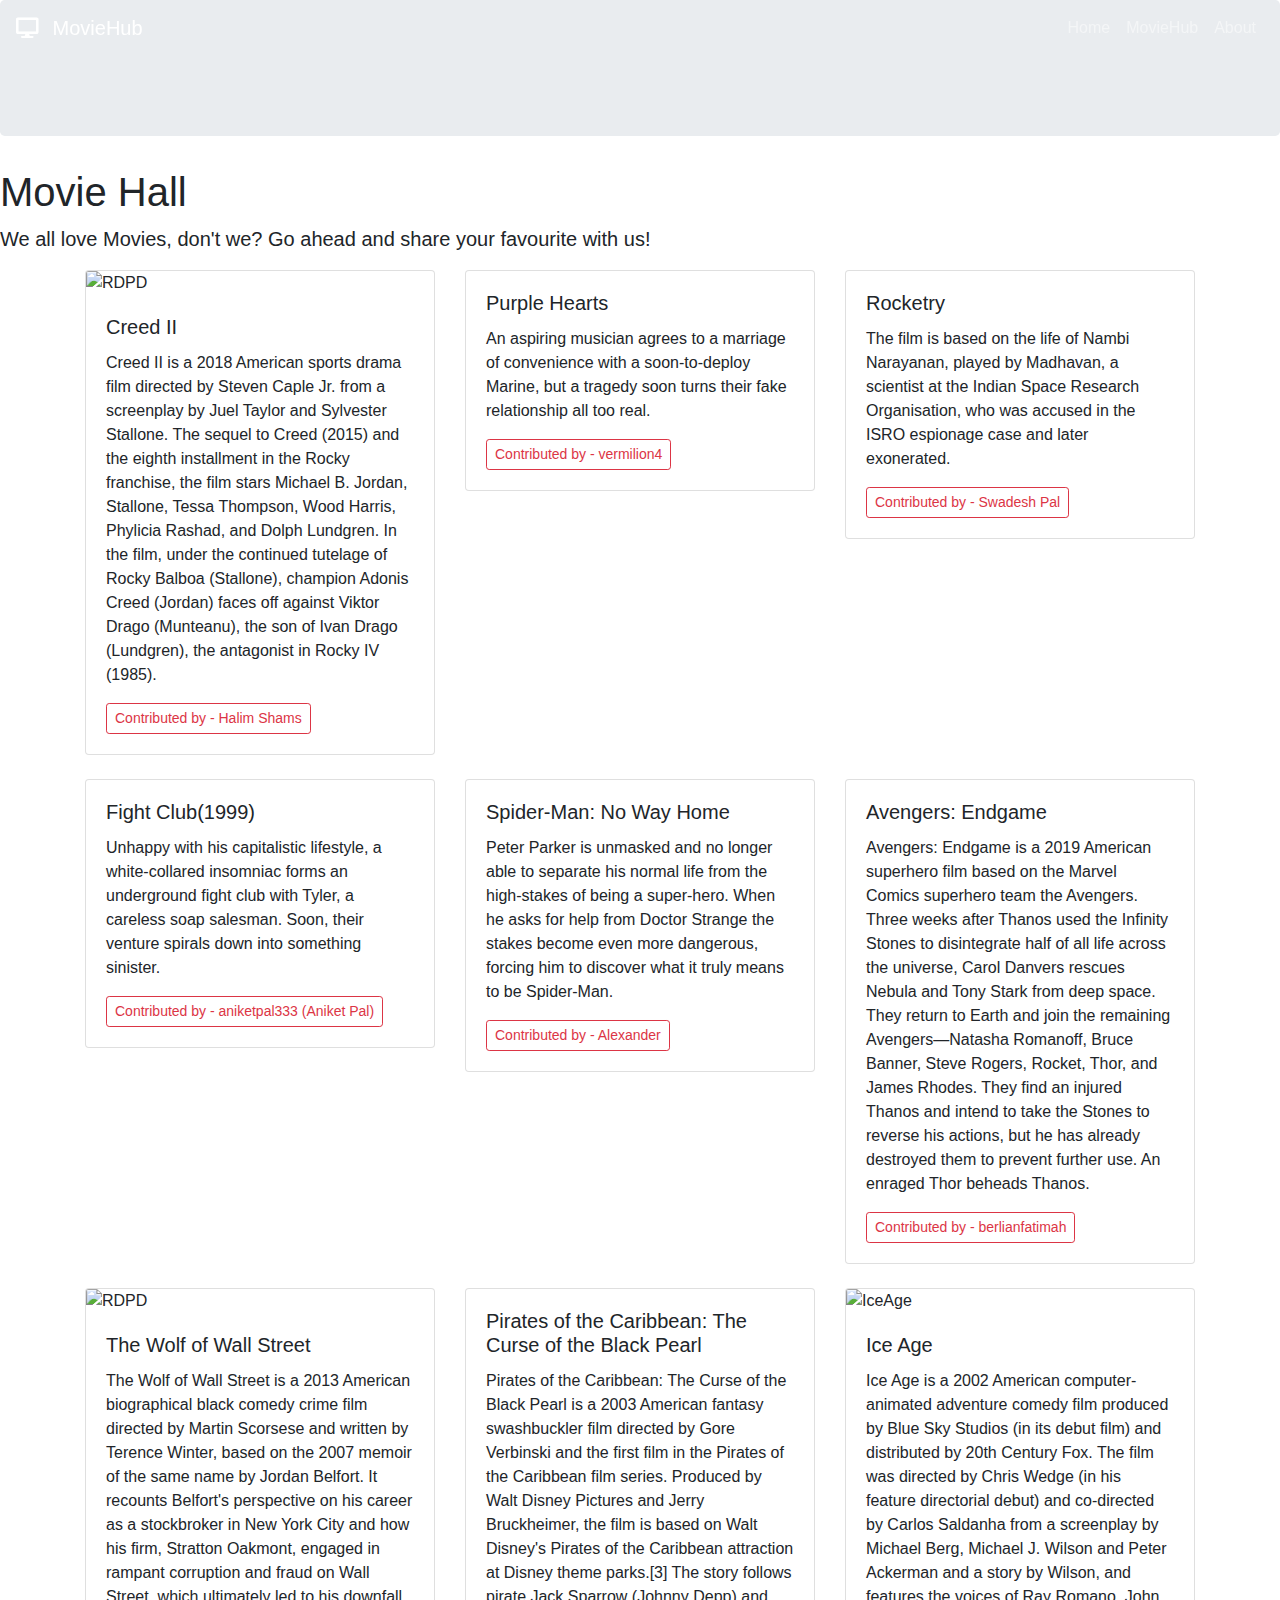
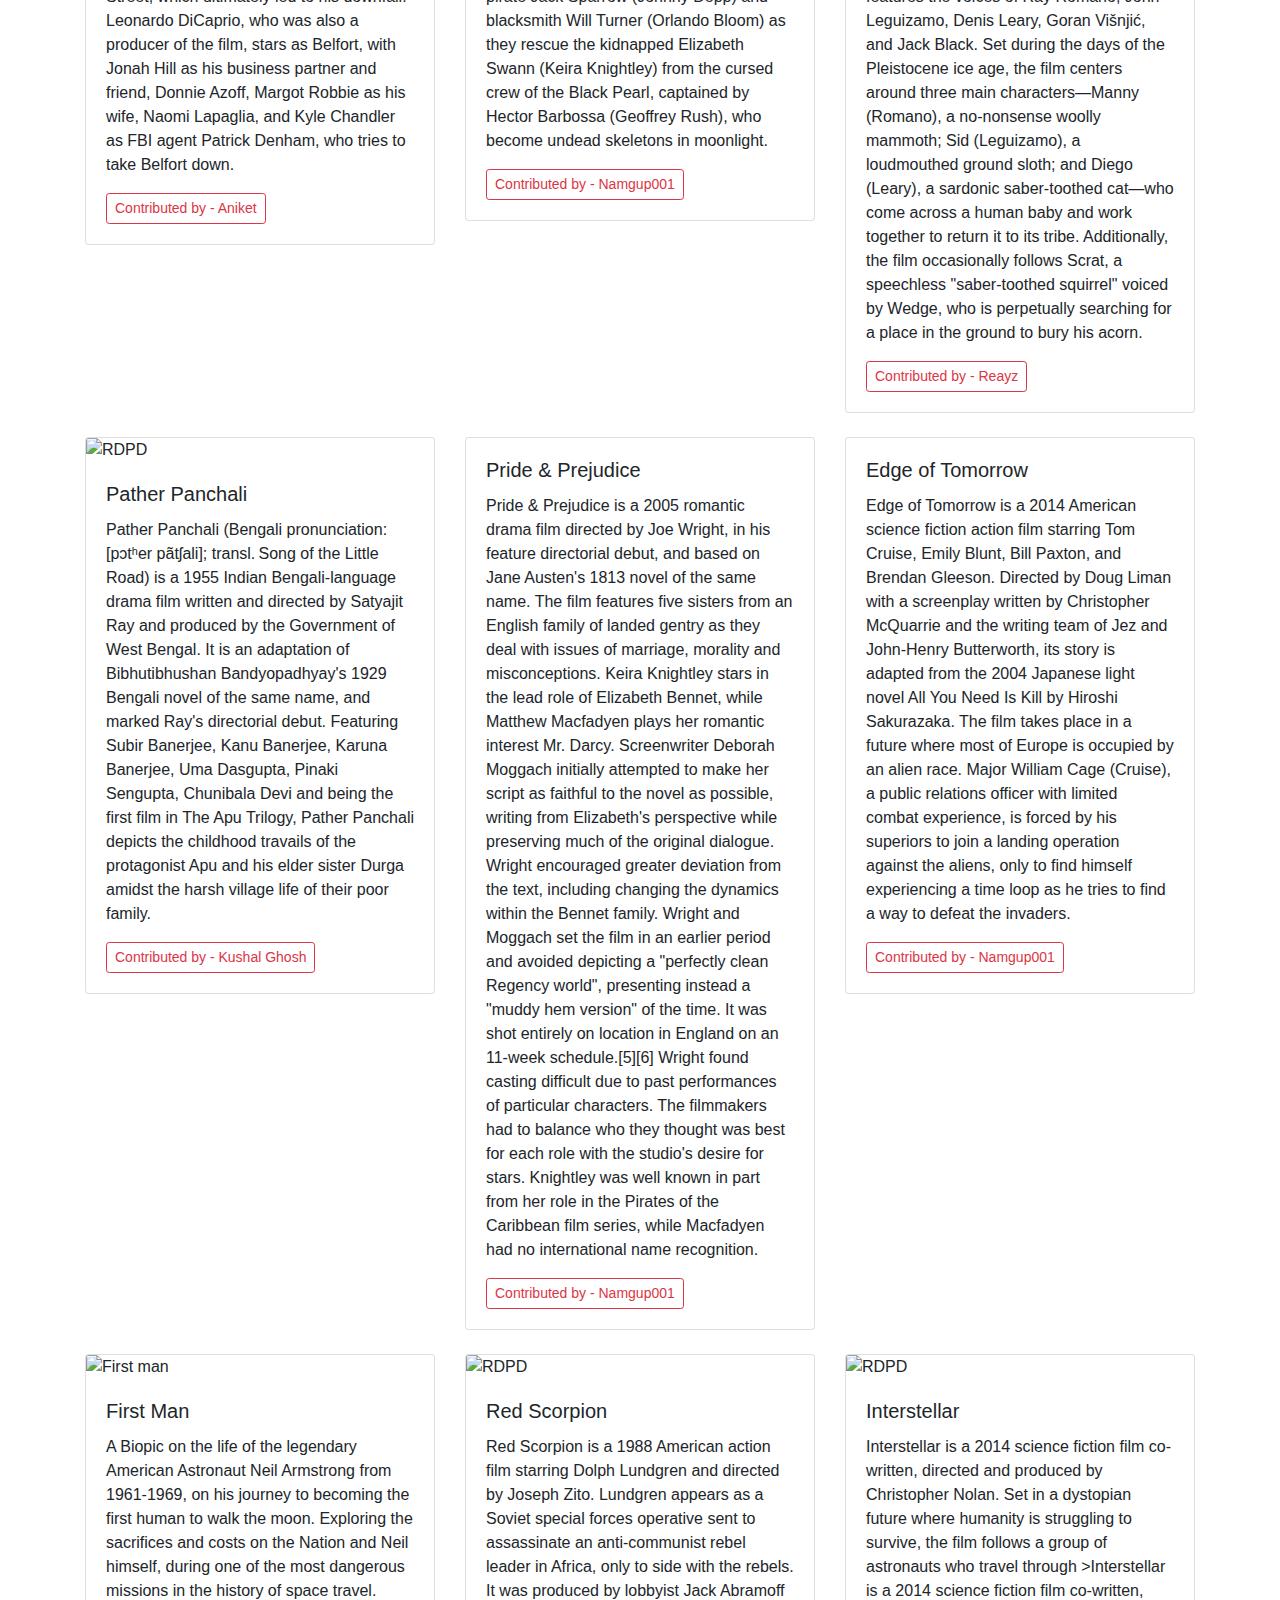
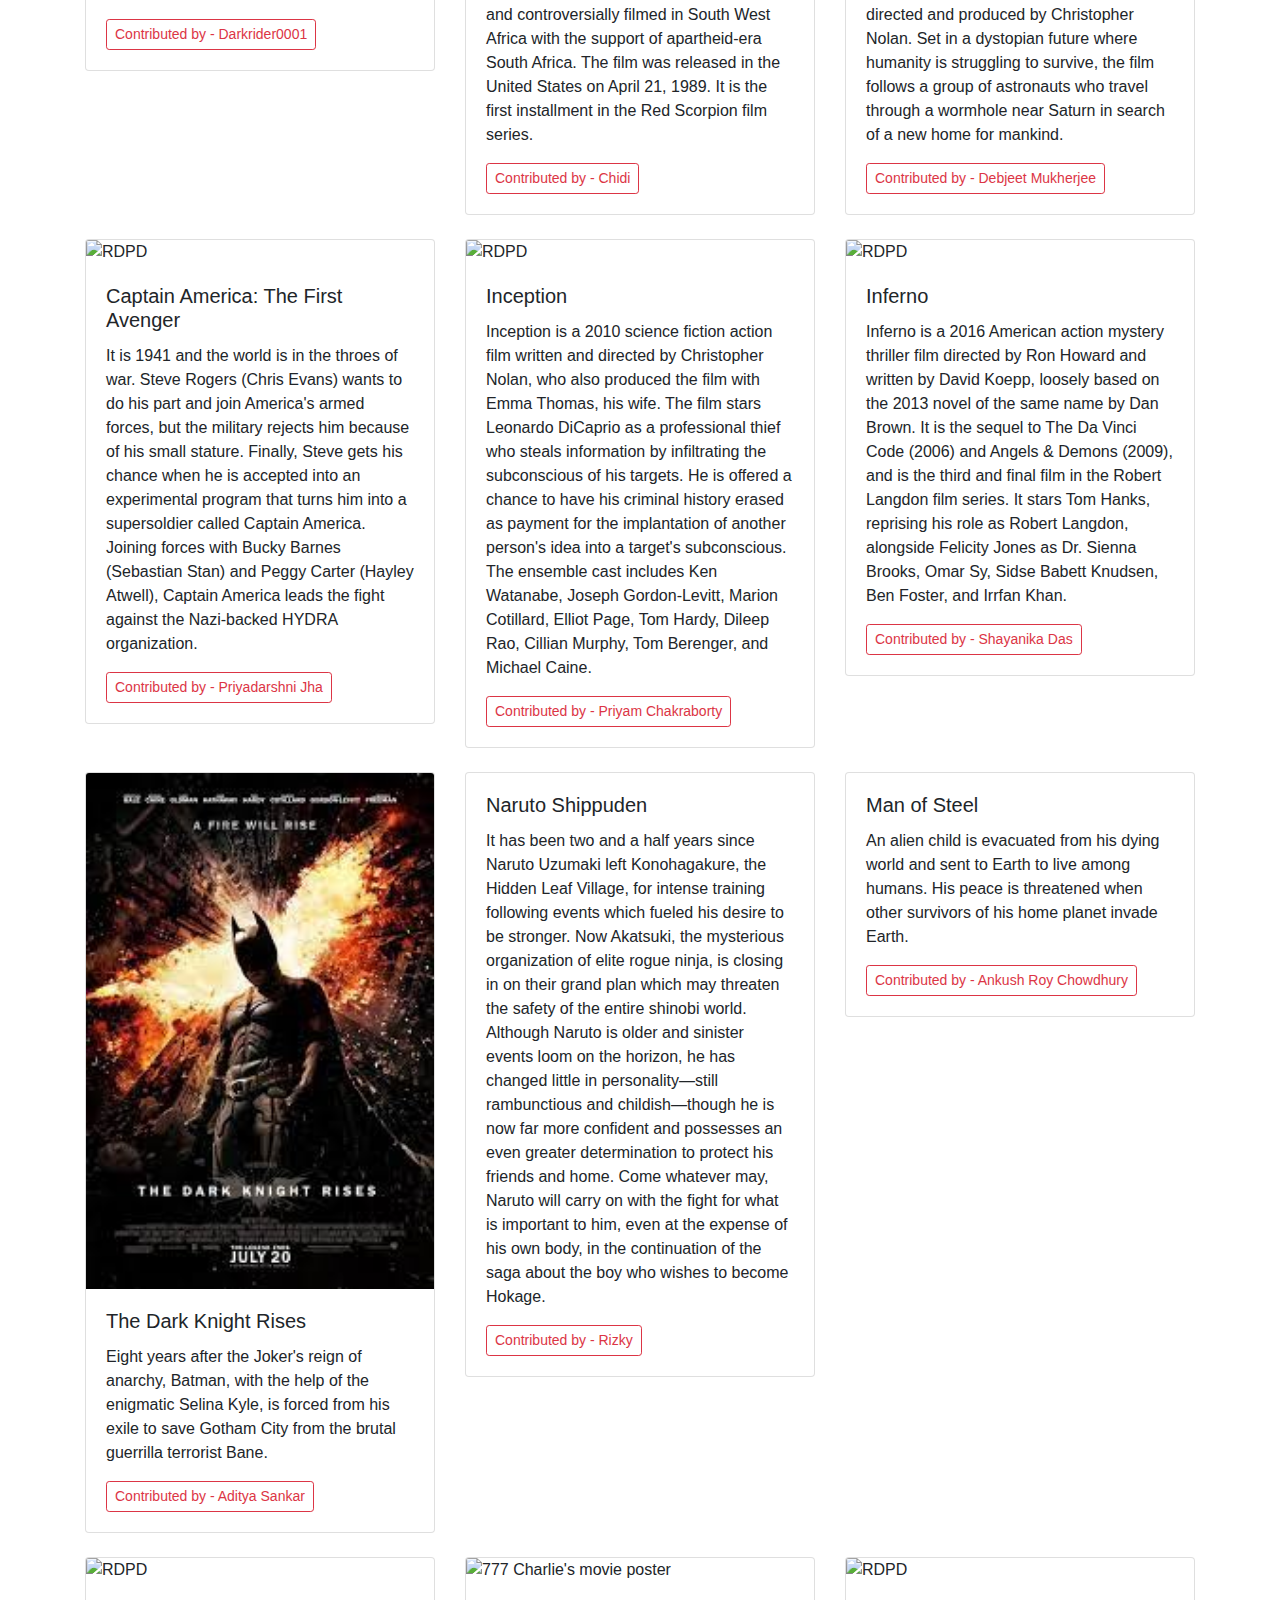
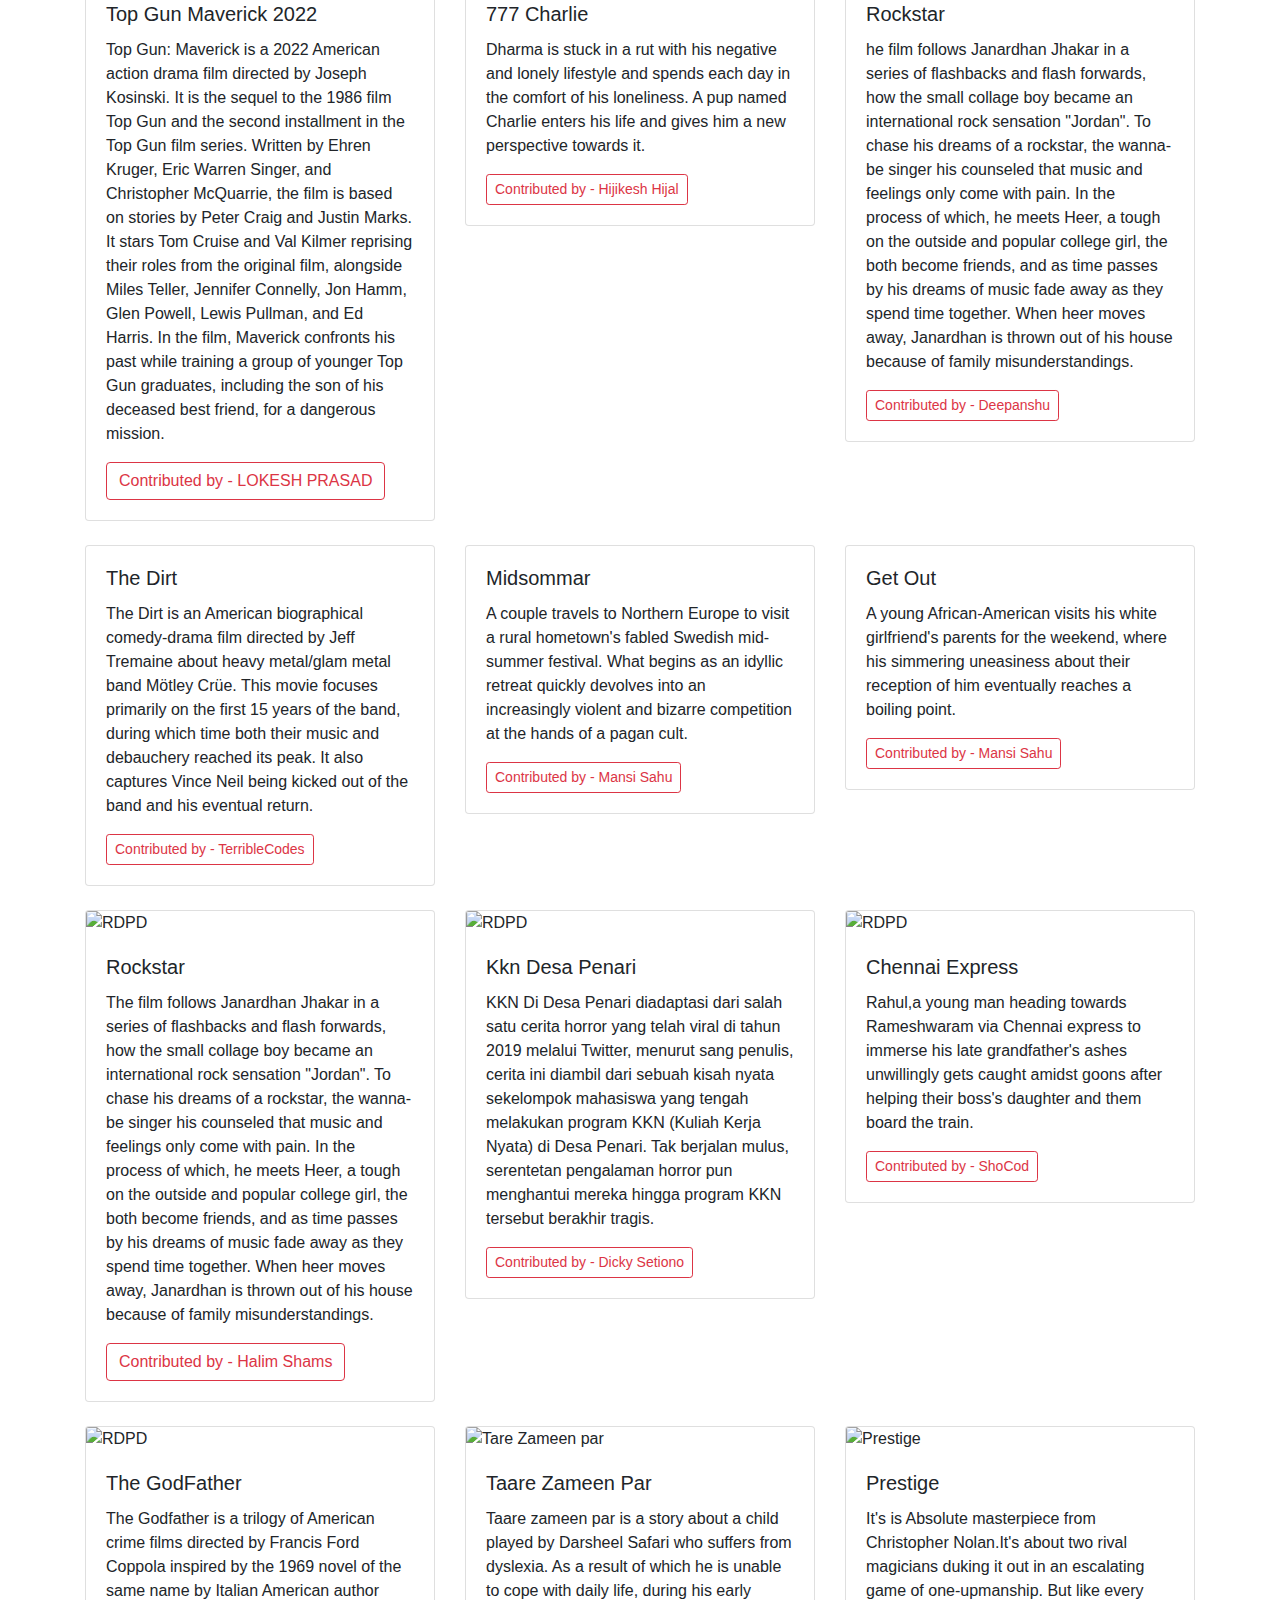
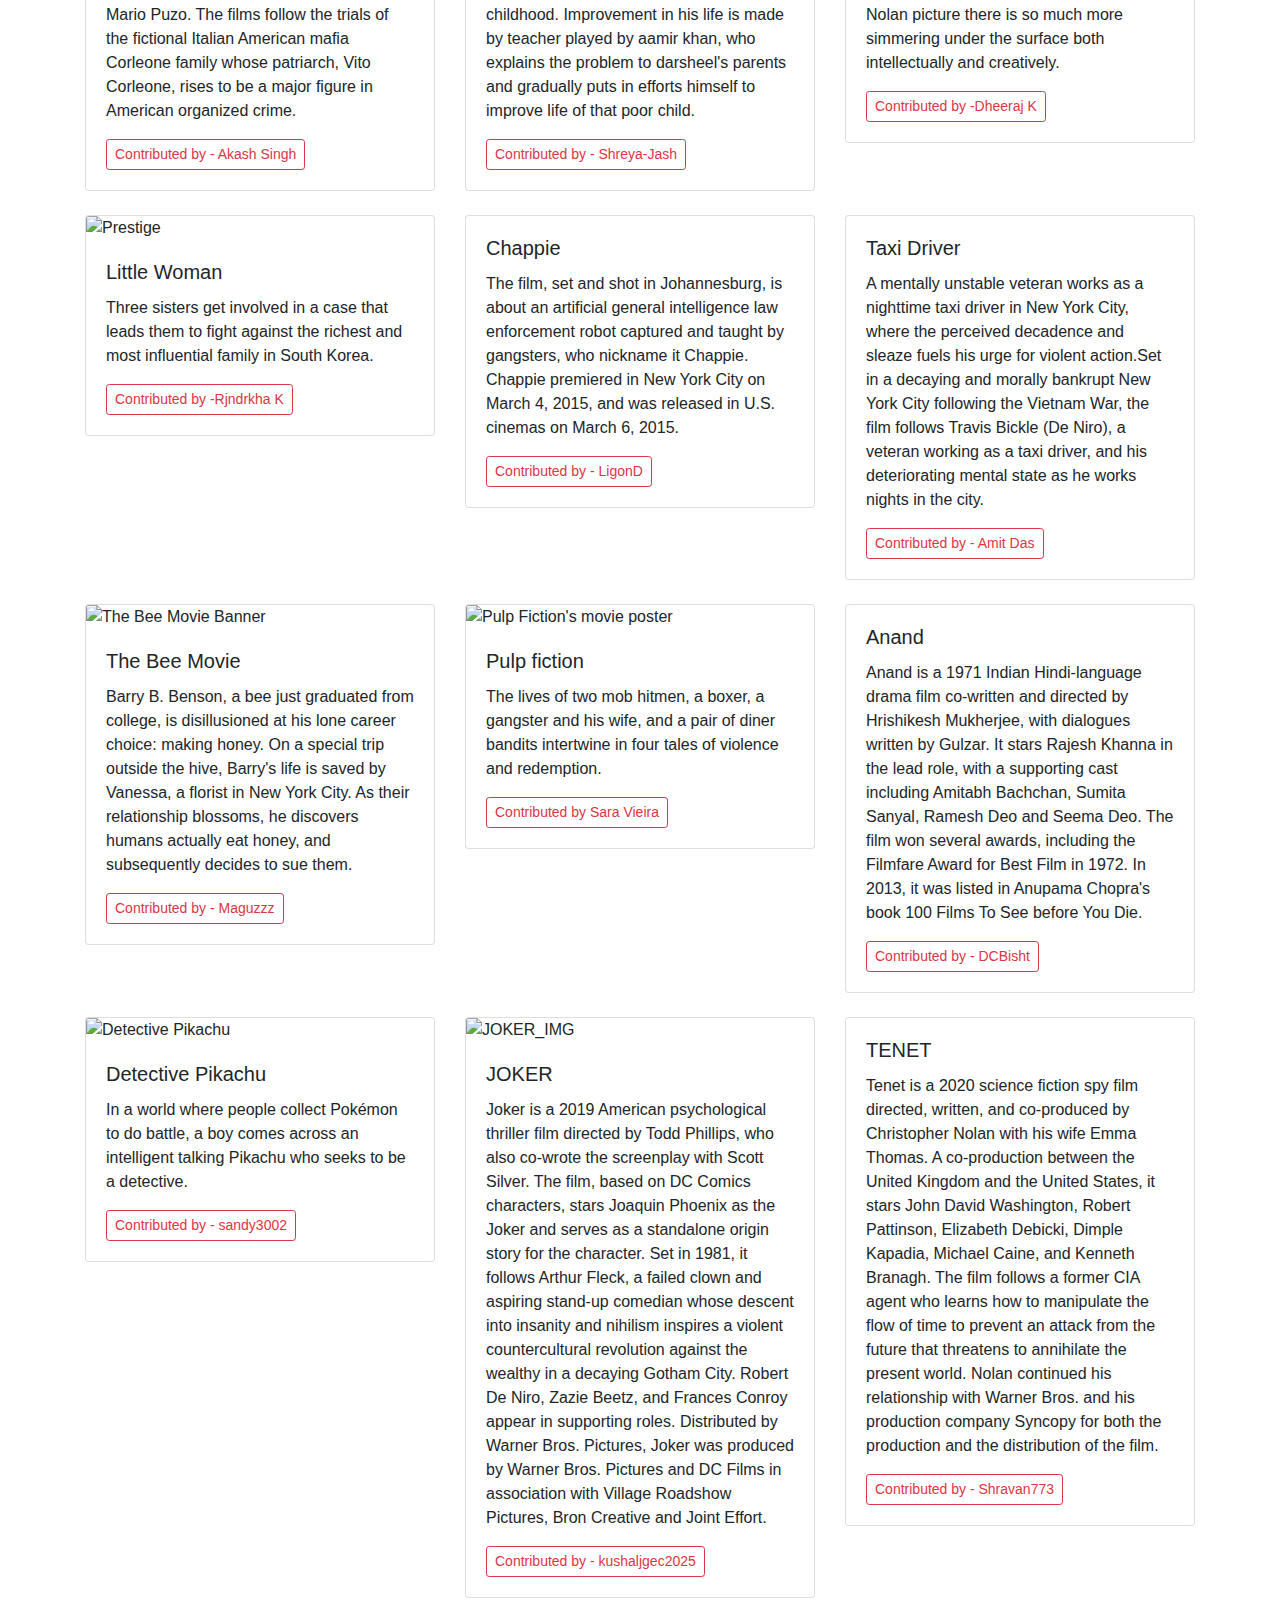
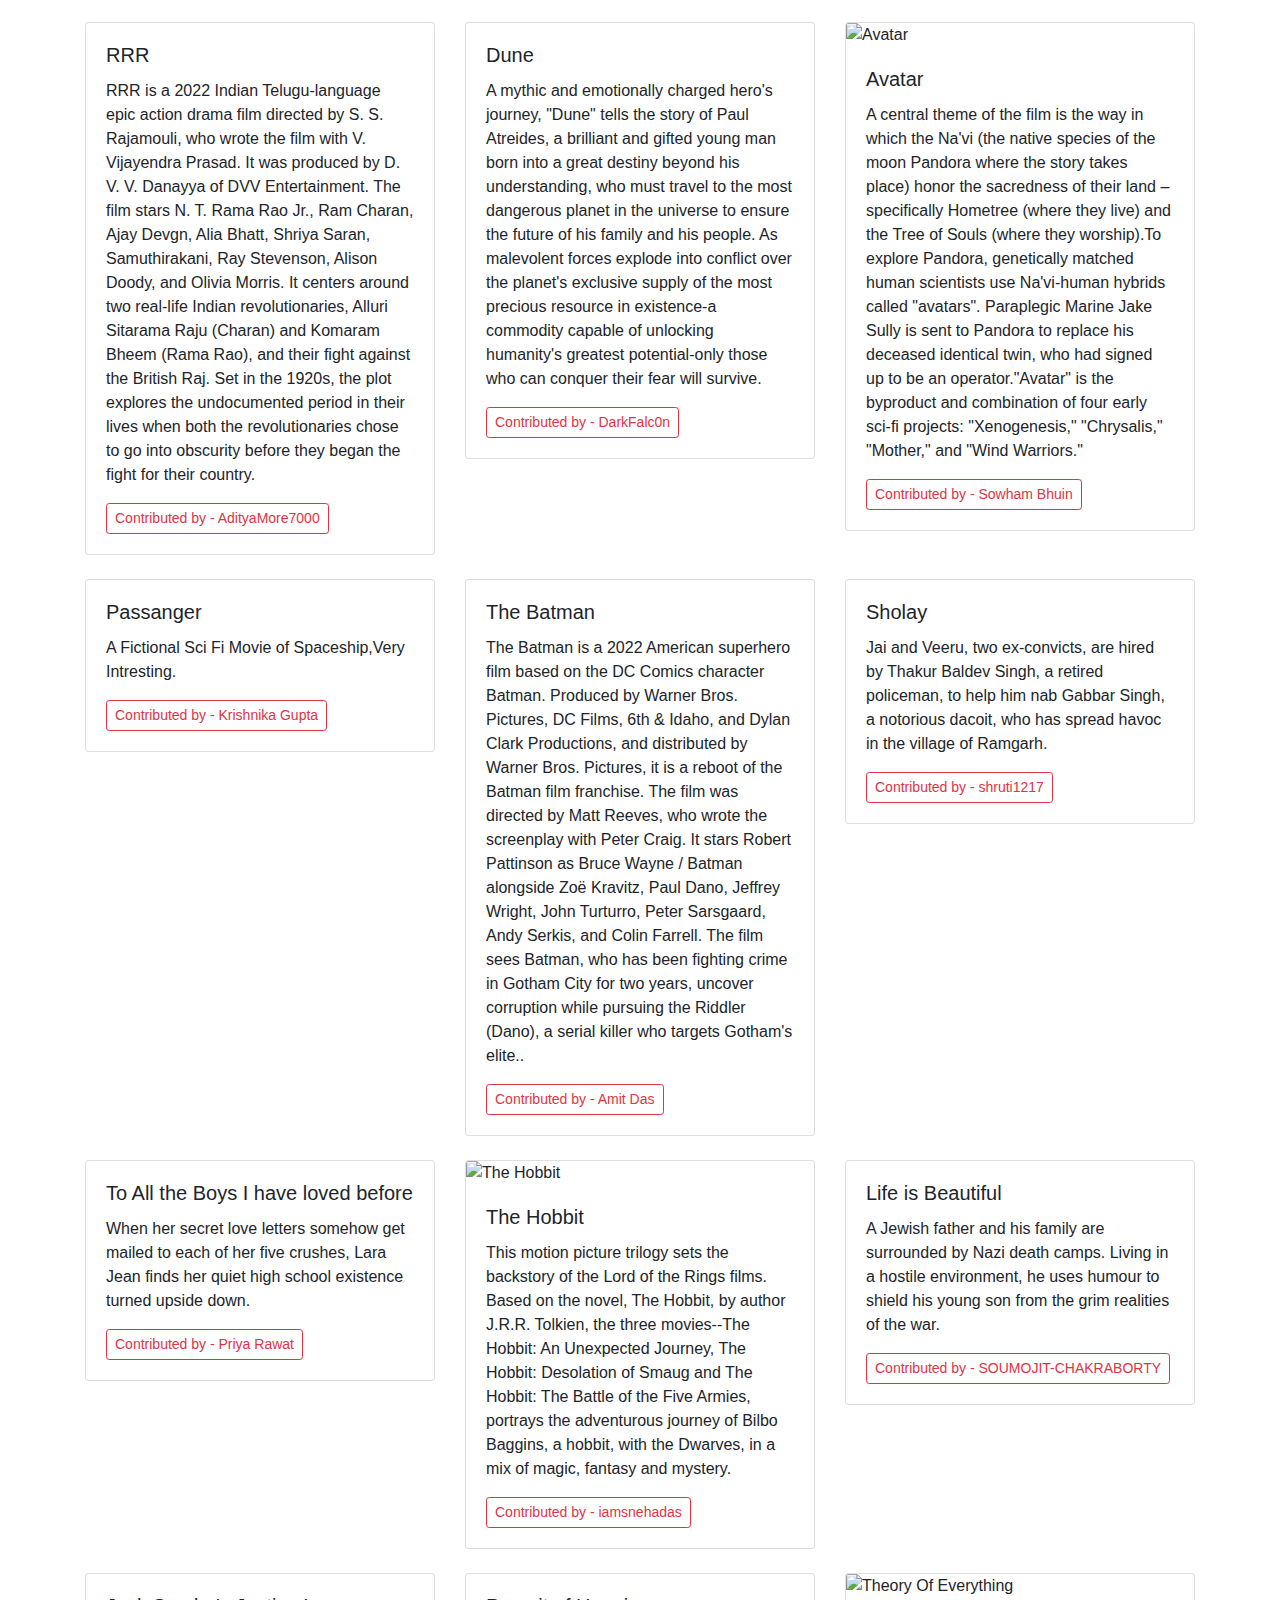
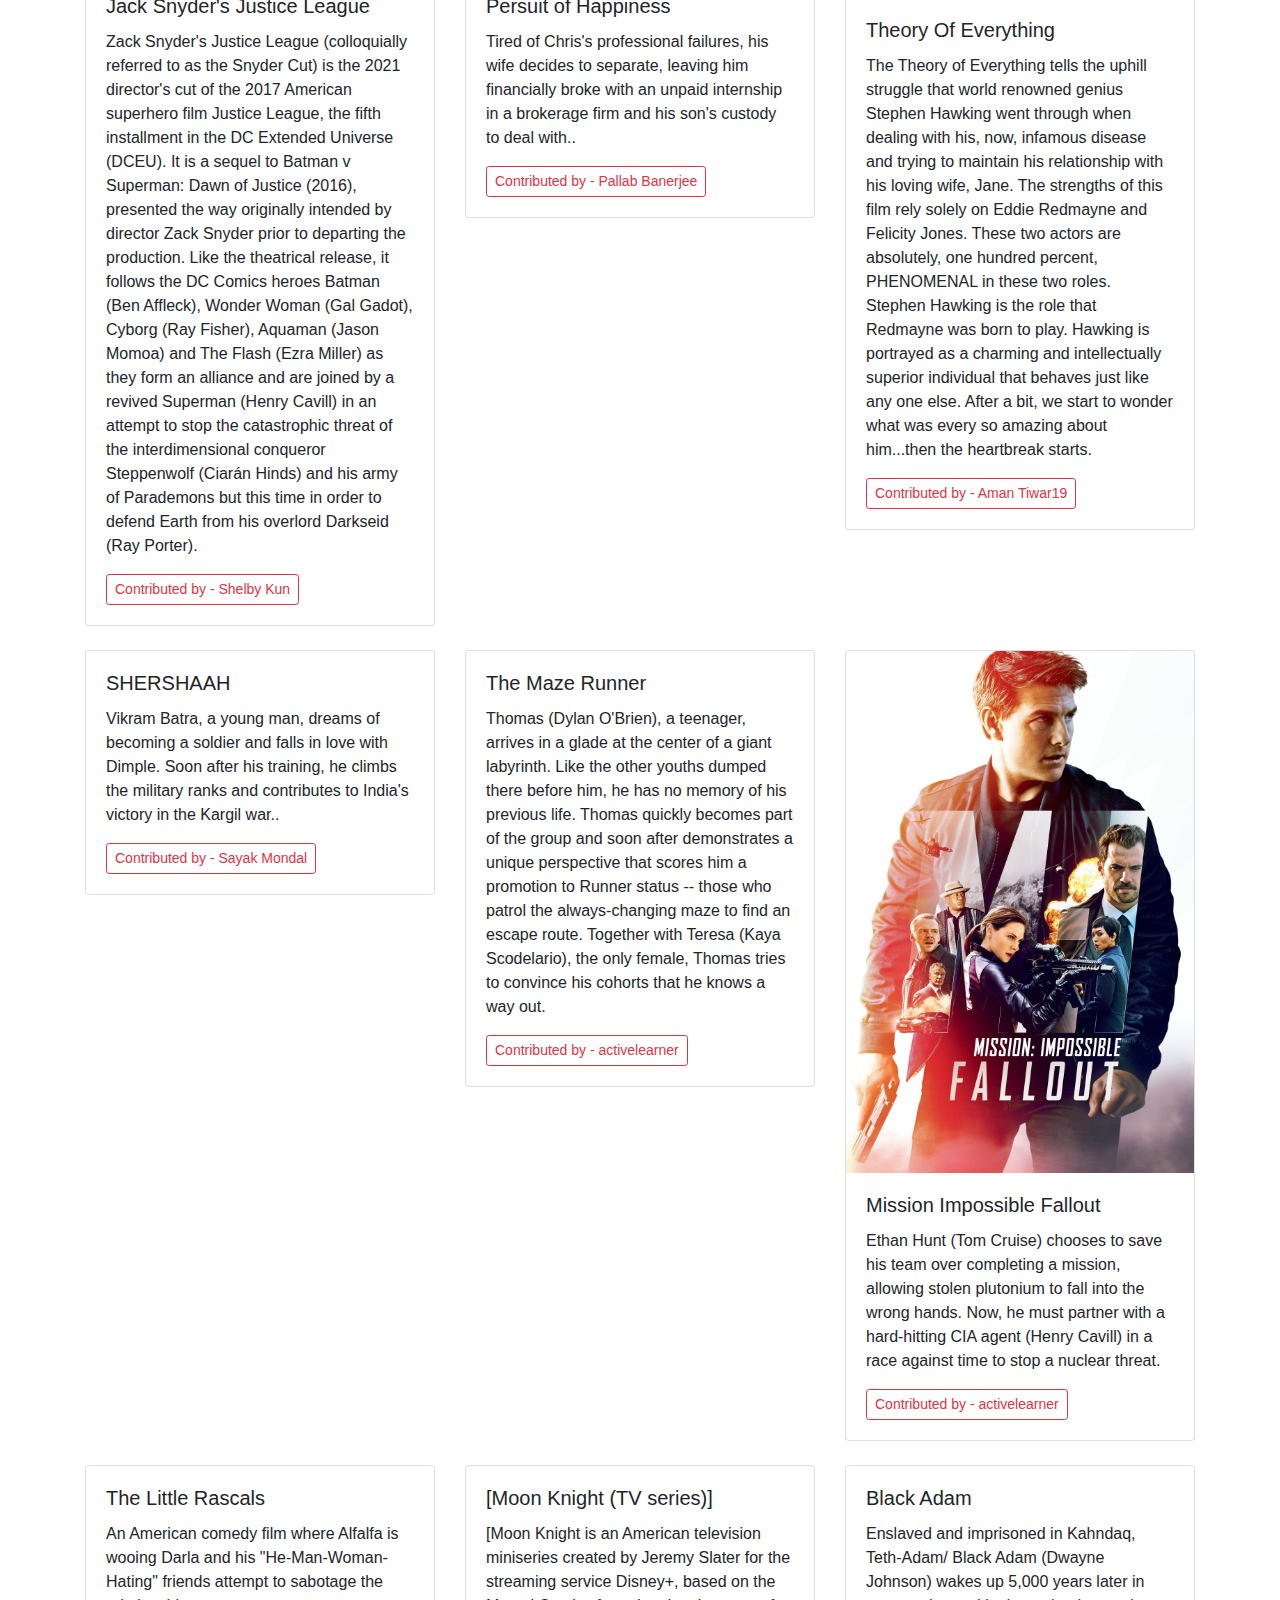
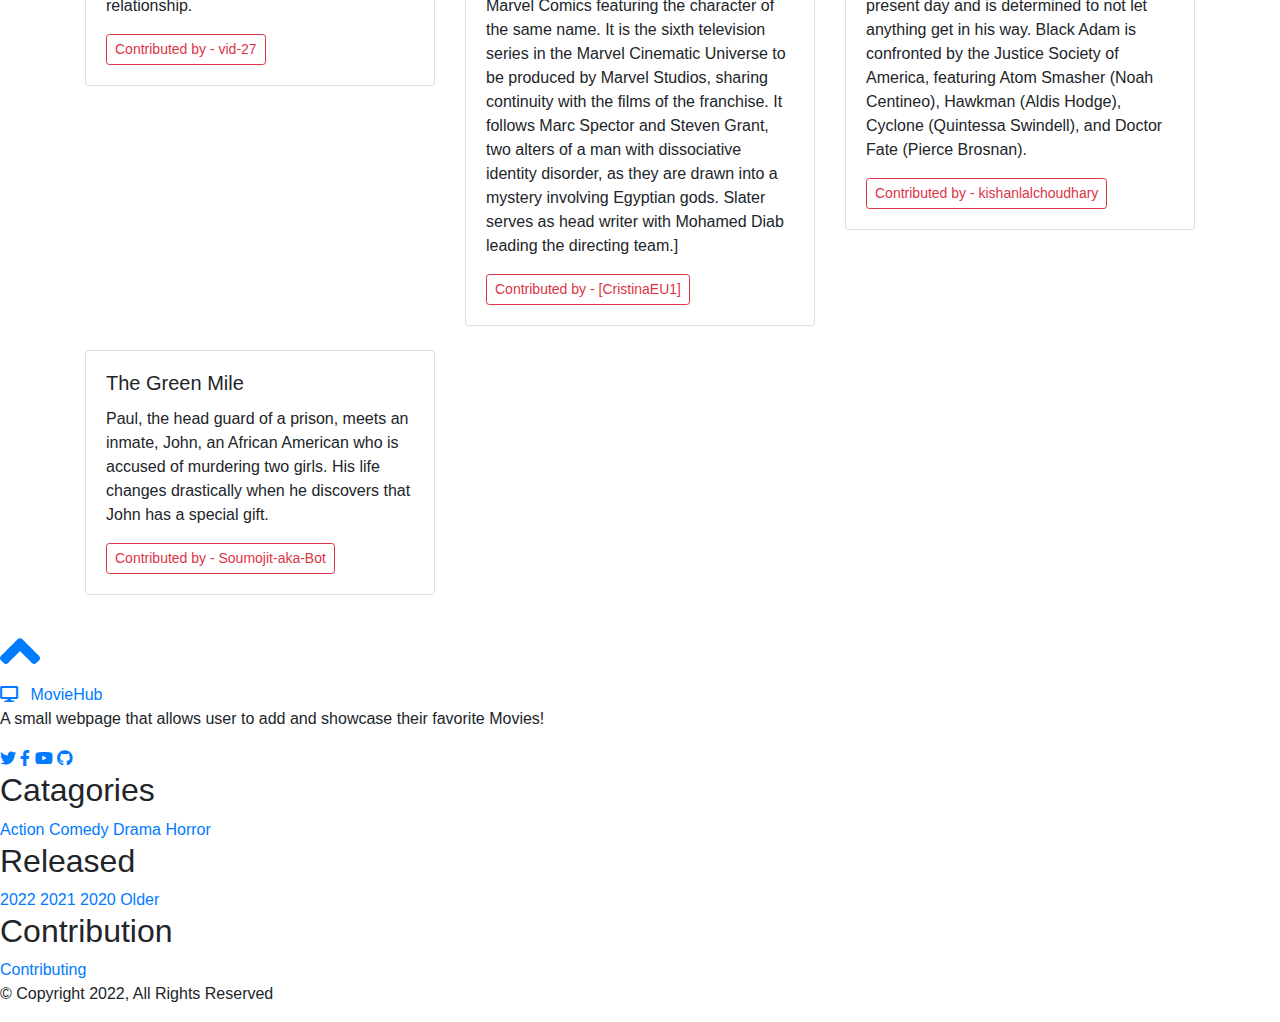
==== commit 58fb30cb: "A movie is added to index.html" ====
--- a/index.html
+++ b/index.html
@@ -1277,34 +1277,22 @@
 
                     </div>
                 </div>
-		    
-		     <!--issa's card-->
-                <div class="col-lg-4 mb-4">
-                    <div class="card">
-                        <img class="card-img-top" src="https://terrigen-cdn-dev.marvel.com/content/prod/1x/blackpanther_lob_crd_01_5.jpg" alt="black panther image cover" />
-                        <div class="card-body">
-                            <h5 class="card-title">Black Panther</h5>
-                            <p class="card-text">Marvel Studios’ “Black Panther” follows T’Challa who, after the death of his father, the King of Wakanda, returns home to the isolated, technologically advanced African nation to succeed to the throne and take his rightful place as king. But when a powerful old enemy reappears, T’Challa’s mettle as king—and Black Panther—is tested when he is drawn into a formidable conflict that puts the fate of Wakanda and the entire world at risk. Faced with treachery and danger, the young king must rally his allies and release the full power of Black Panther to defeat his foes and secure the safety of his people and their way of life.</p>
-                            <a href="https://github.com/issa-hassane"
-                                class="btn btn-outline-danger btn-sm">Contributed by - Issa Hassane</a>
-                        </div>
-
-                    </div>
-                </div>
+		
+		 <div class="col-lg-4 mb-4">
+                    <div class="card">
+                      <img class="card-img-top" src="https://upload.wikimedia.org/wikipedia/en/e/e2/The_Green_Mile_%28movie_poster%29.jpg" alt="" />
+                      <div class="card-body">
+                        <h5 class="card-title">The Green Mile</h5>
+                        <p class="card-text">Paul, the head guard of a prison, meets an inmate, John, an African American who is accused of murdering two girls. His life changes drastically when he discovers that John has a special gift.</p>
+                        <a
+                          href="https://github.com/Soumojit-aka-Bot"
+                          class="btn btn-outline-danger btn-sm"
+                          >Contributed by - Soumojit-aka-Bot </a
+                        >
+                      </div>
+                    </div>
+                  </div>
                 
-                <!--Lit Pok's card-->
-                <div class="col-lg-4 mb-4">
-                    <div class="card">
-                        <img class="card-img-top" src="./images/lunana.jpg" alt="" />
-                        <div class="card-body">
-                            <h5 class="card-title">Lunana: A Yak in the classroom</h5>
-                            <p class="card-text">An aspiring singer living with his grandmother in the capital of Bhutan dreams of getting a visa to relocate to Australia, finds himself as a teacher in one of the most remote schools in Bhutan. As he tries to get away from that place, he finds himself fall in love with the place</p>
-                            <a href="https://github.com/lit-poks"
-                                class="btn btn-outline-danger btn-sm">Contributed by - Lit Poks</a>
-                        </div>
-
-                    </div>
-                </div>
                
             </div>
         </div>
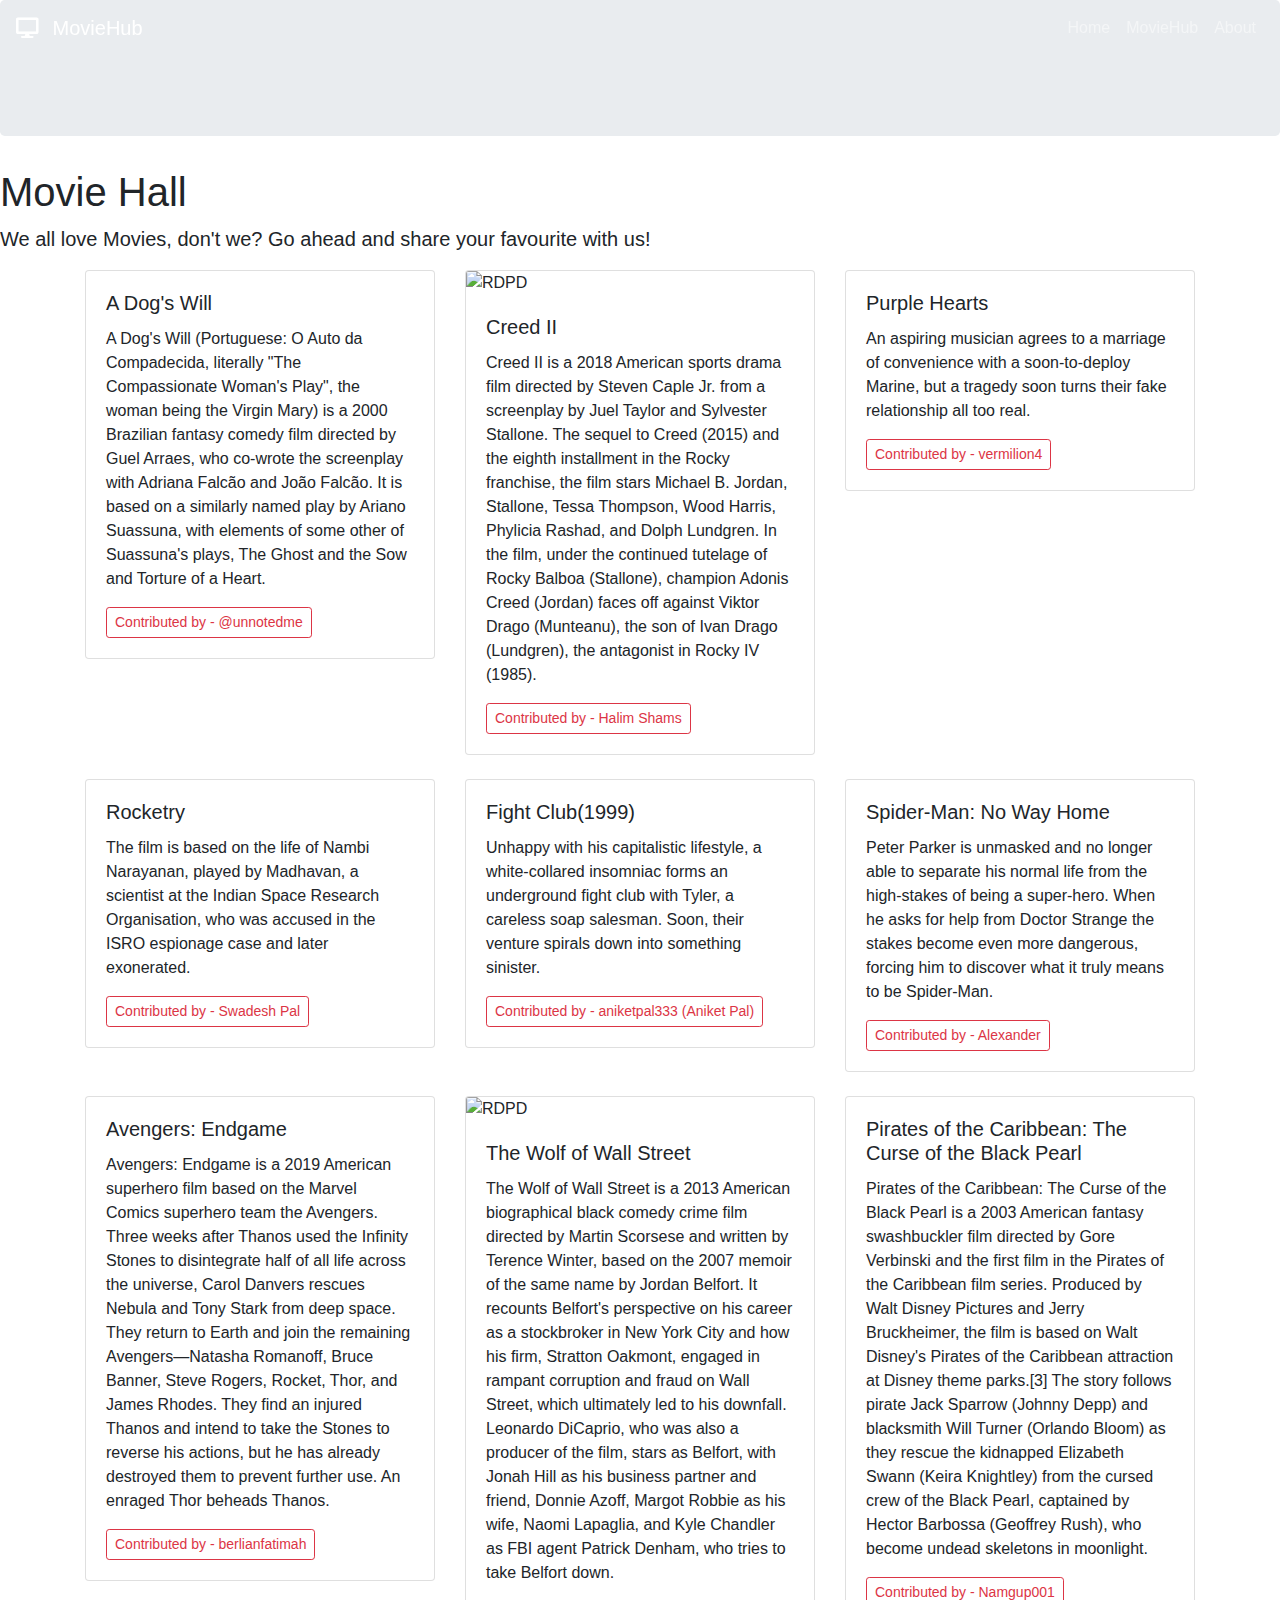
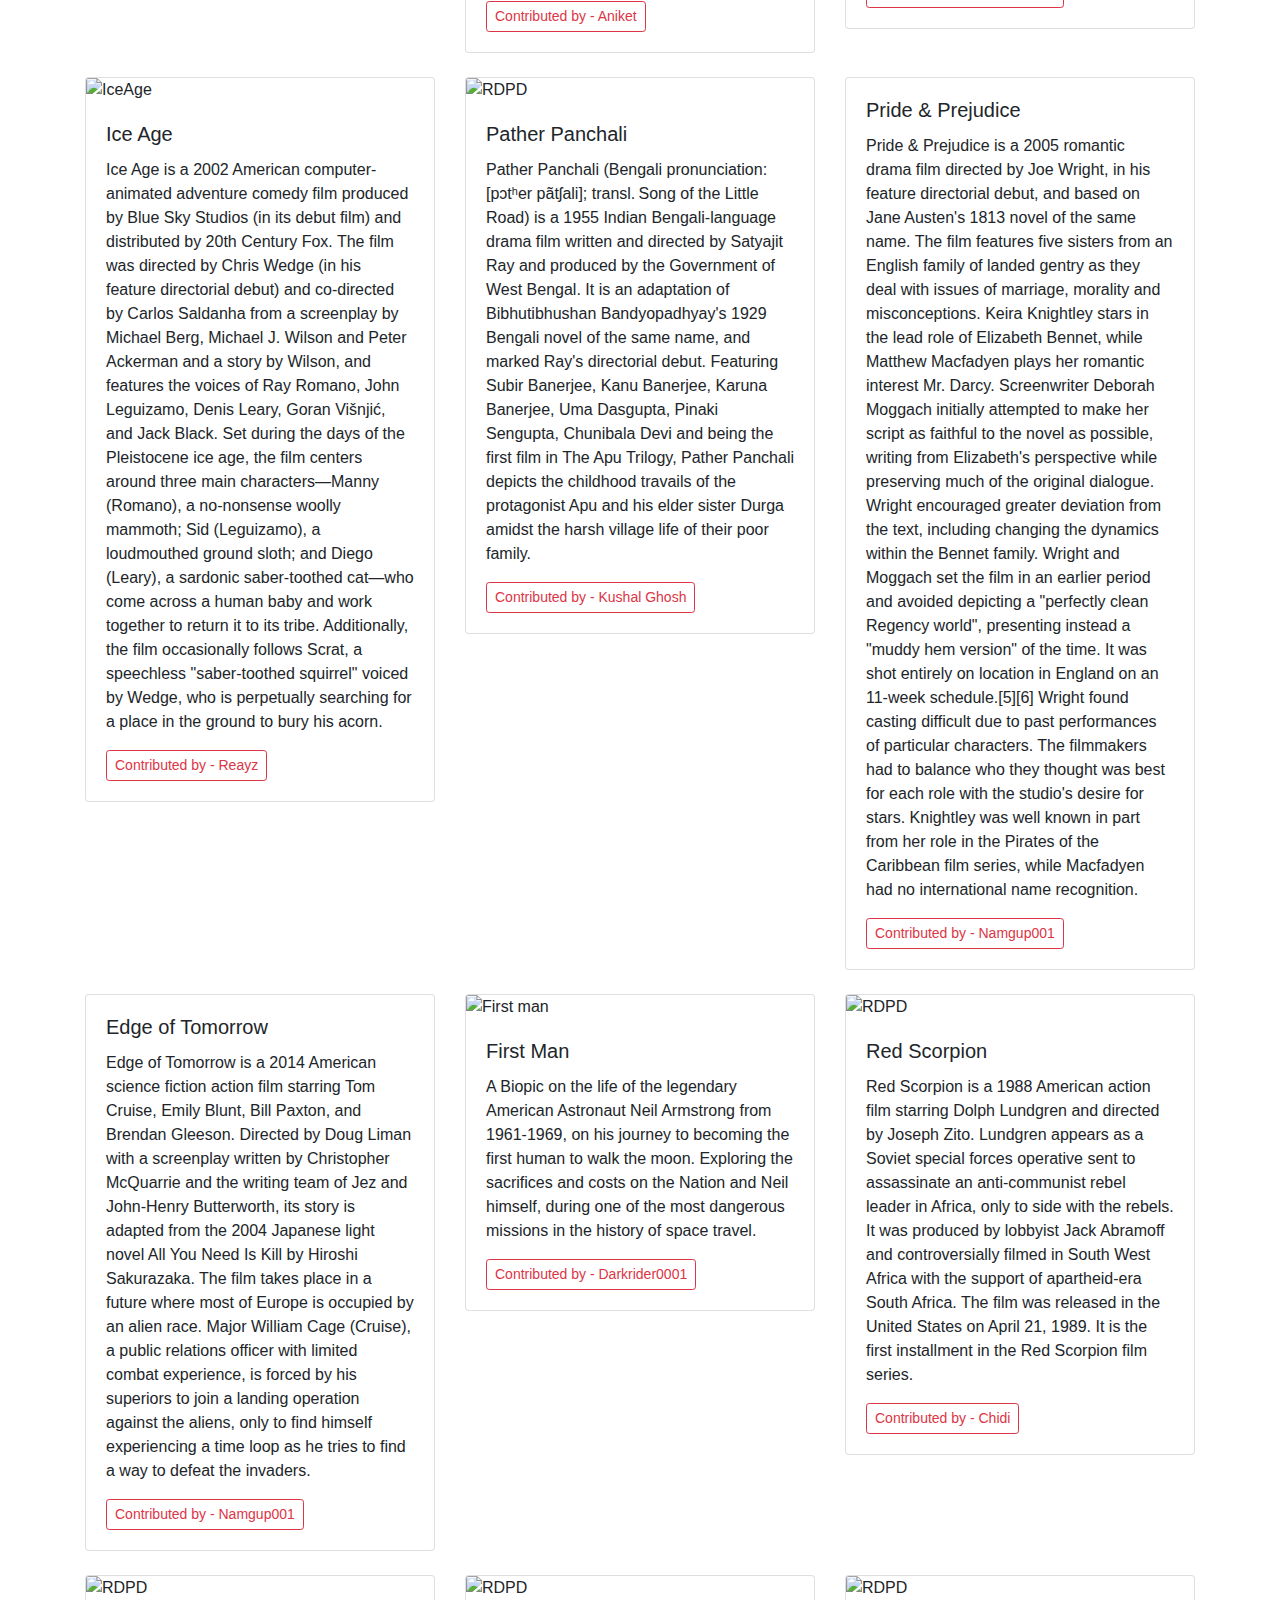
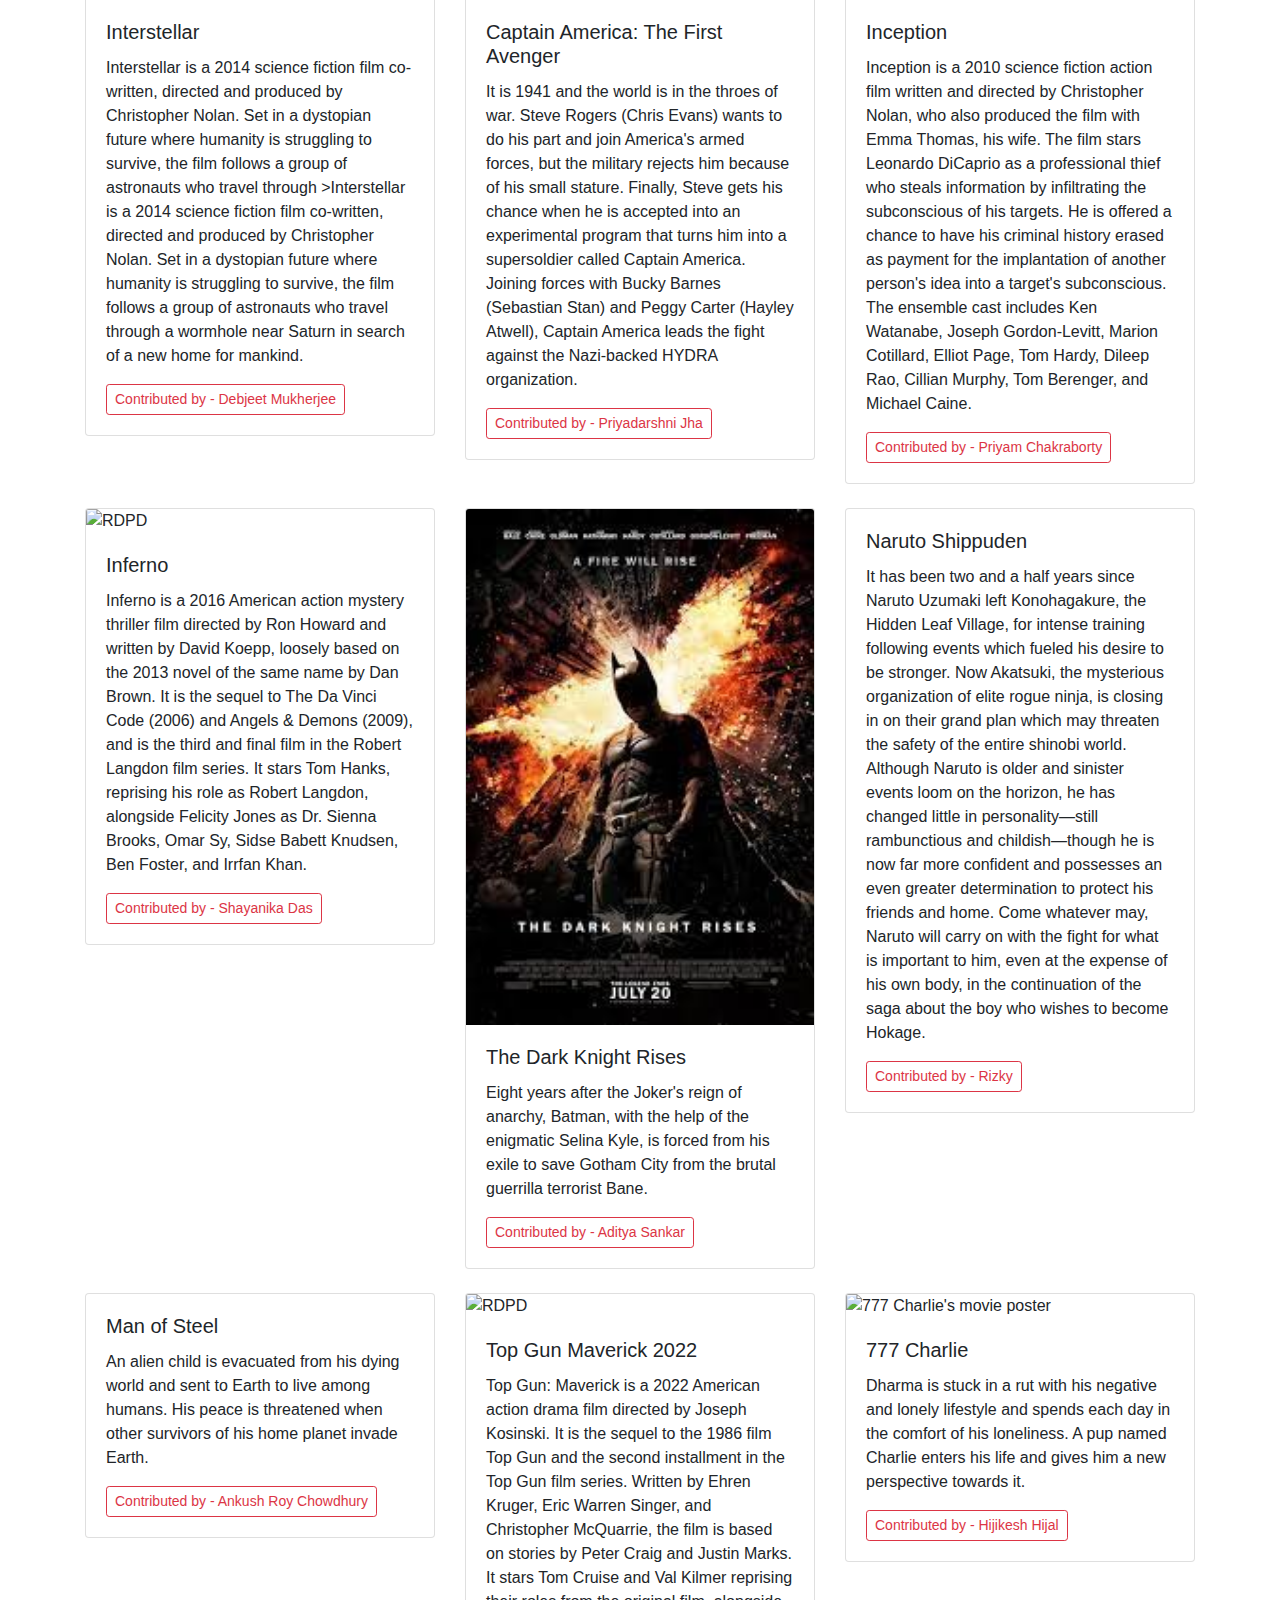
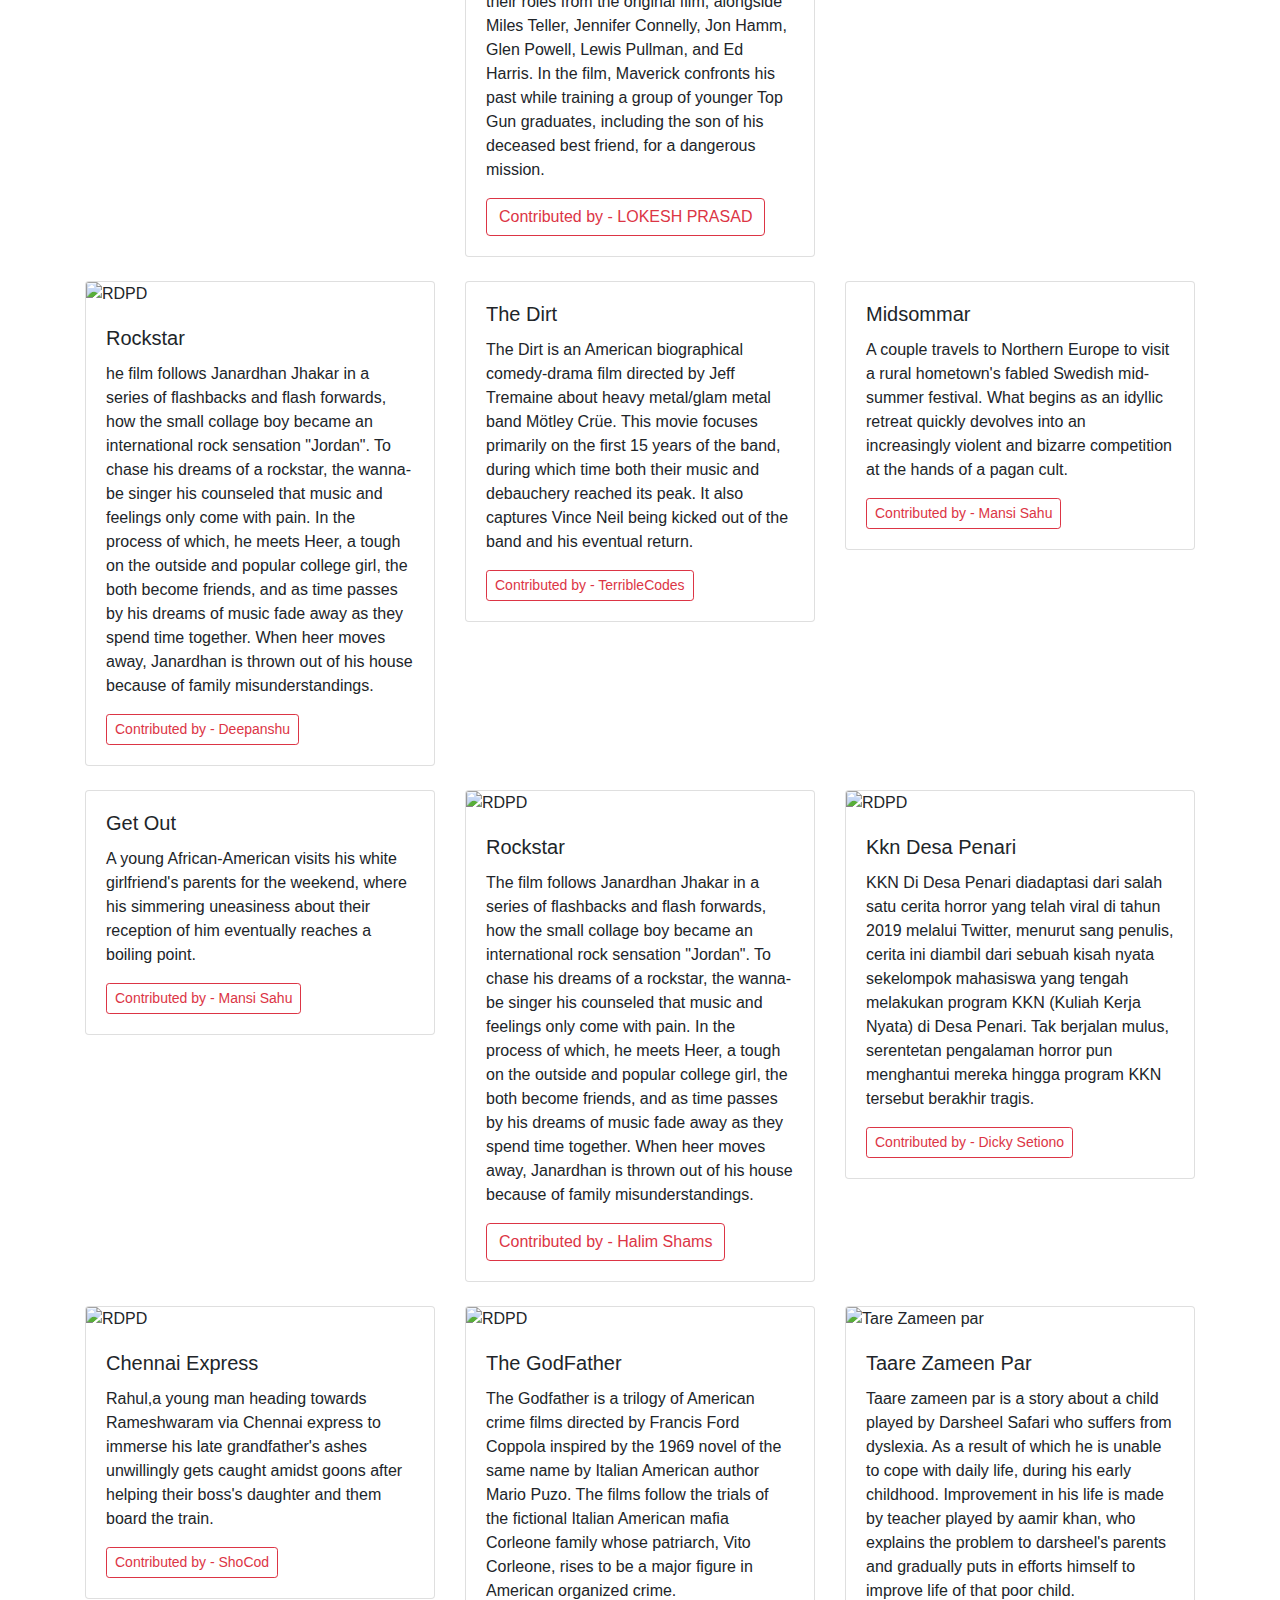
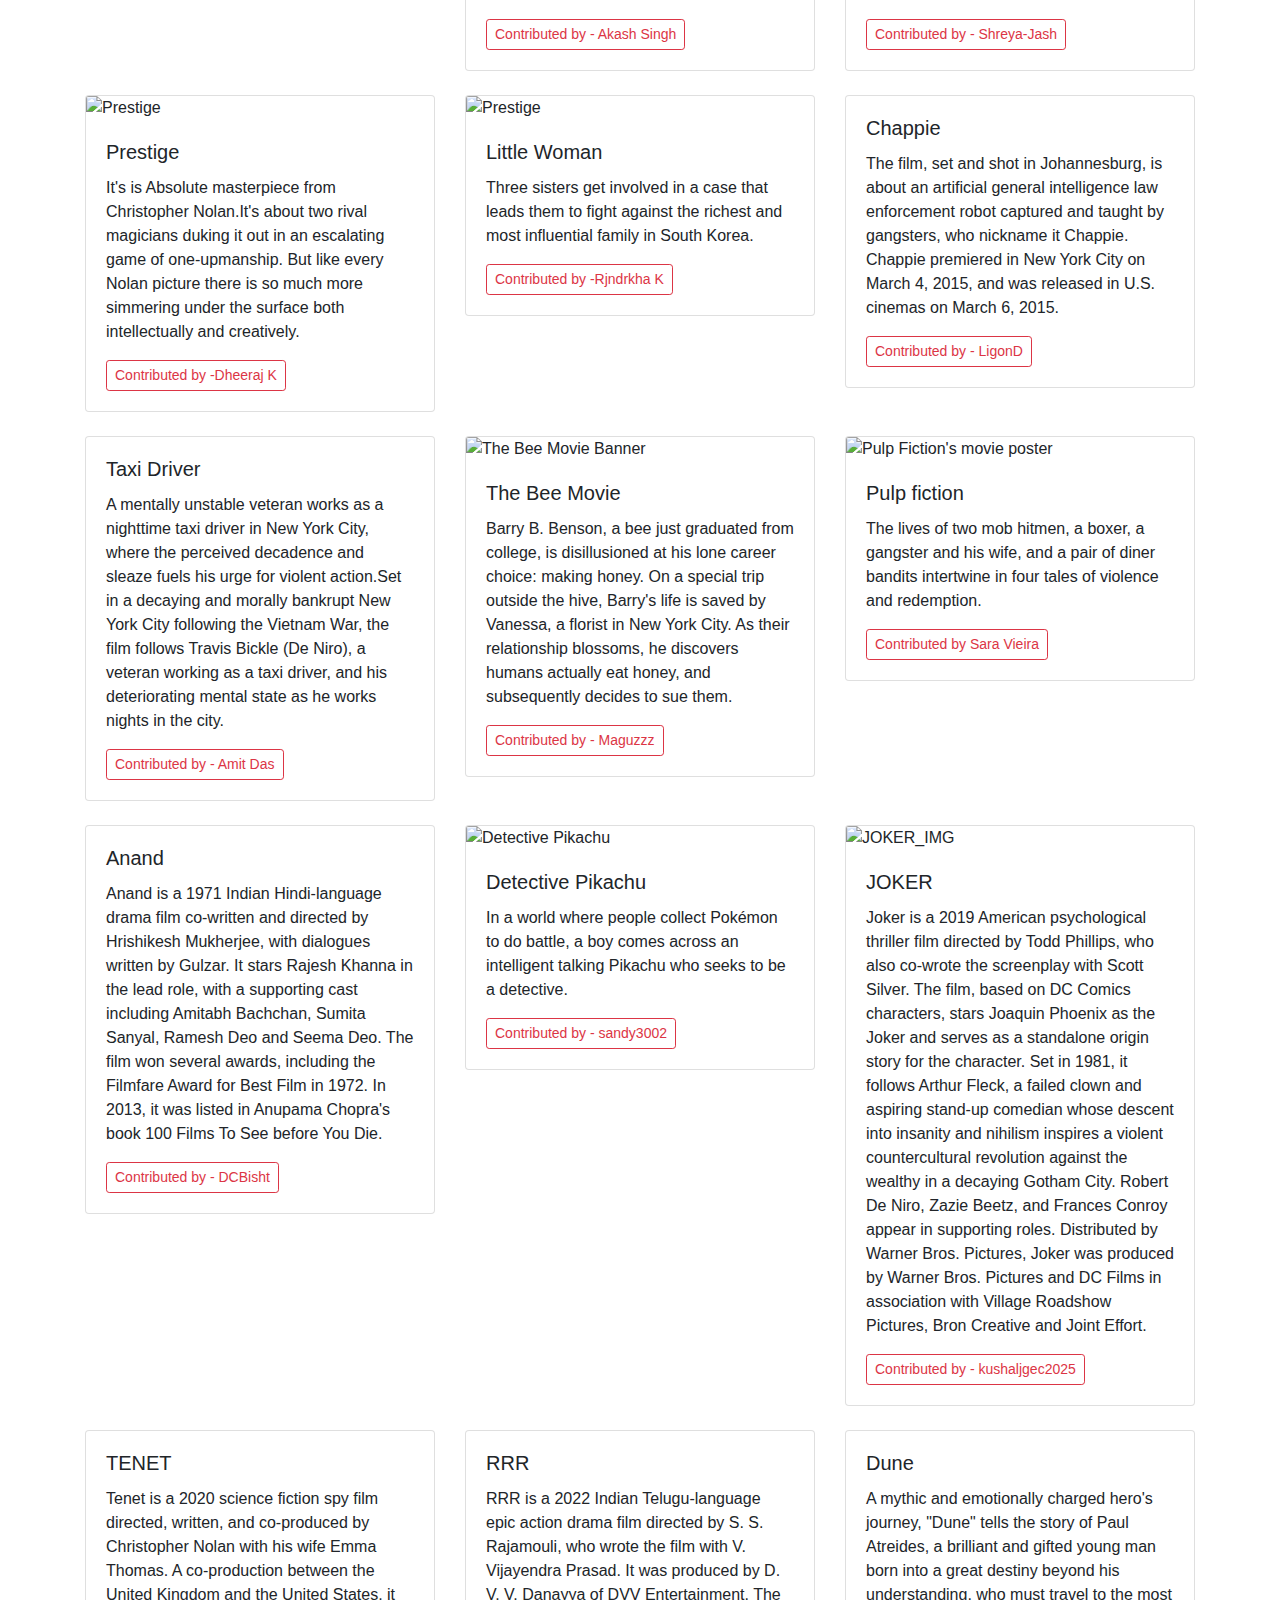
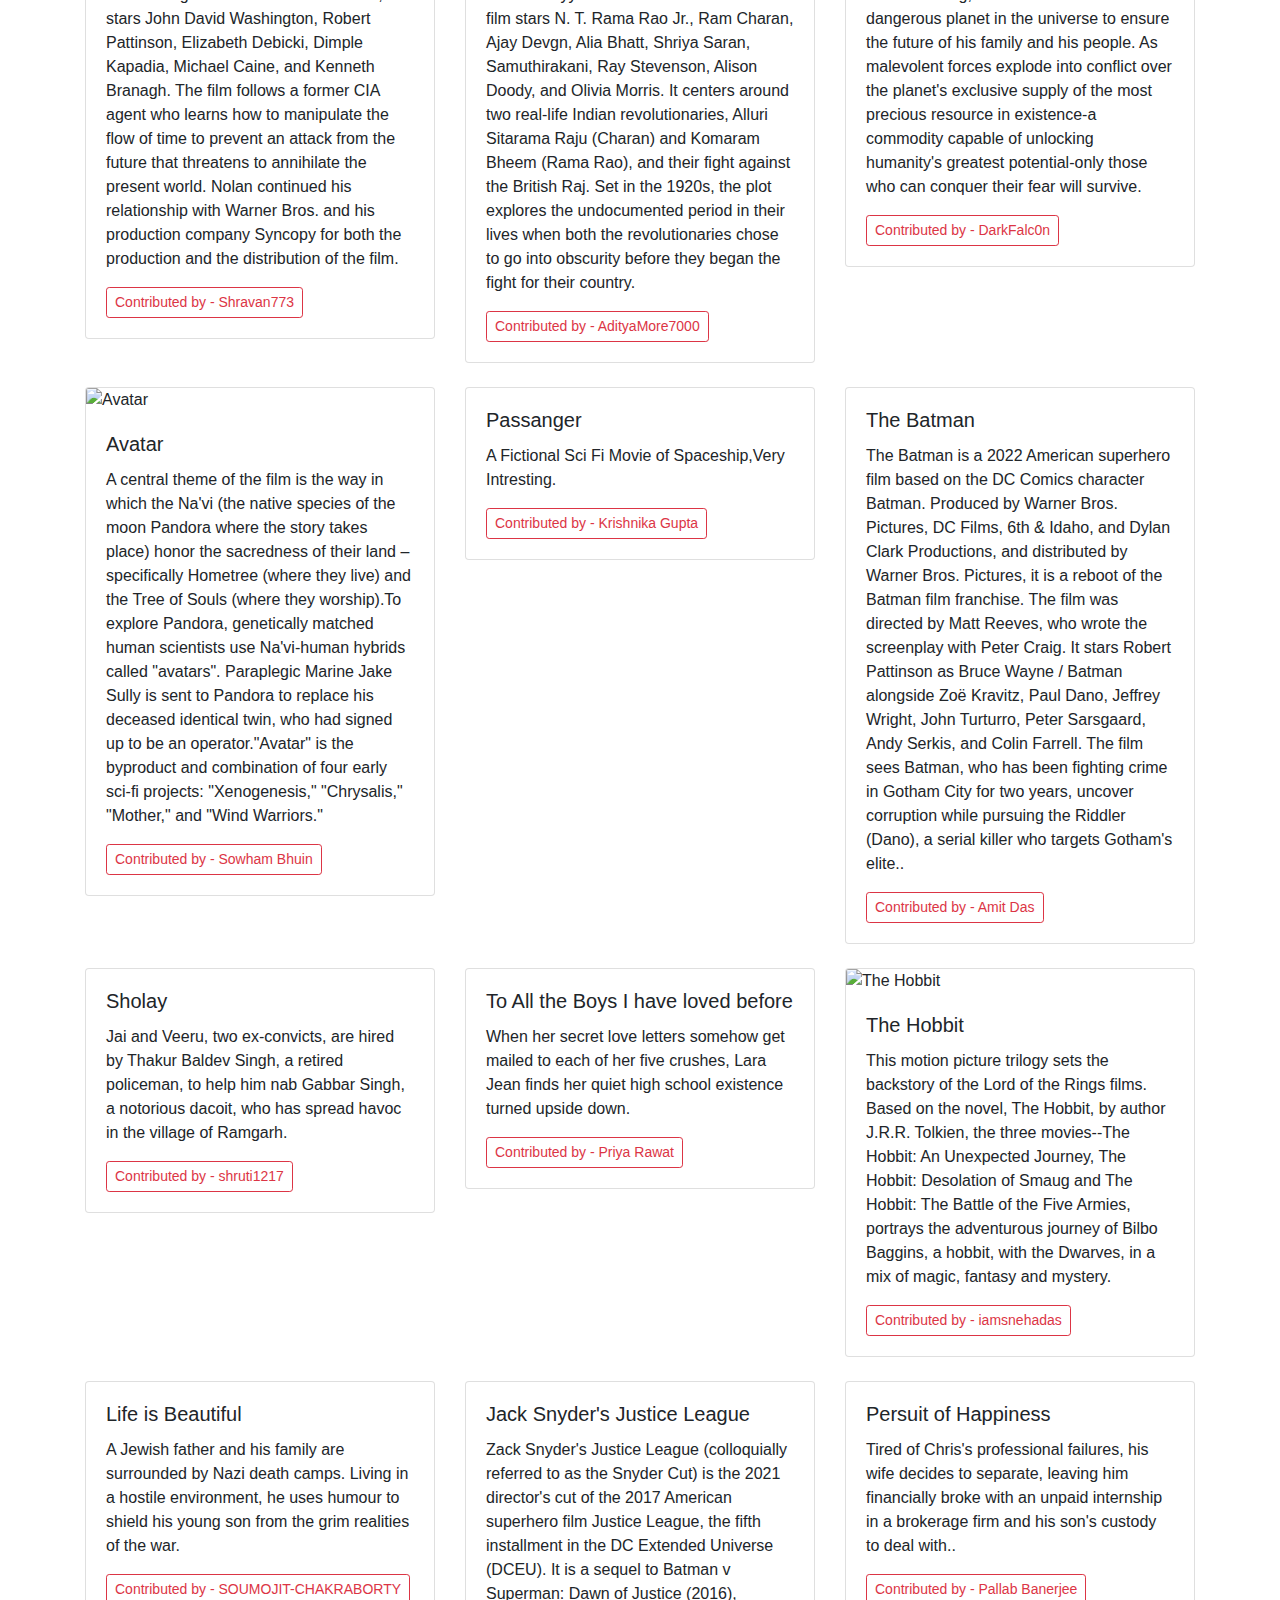
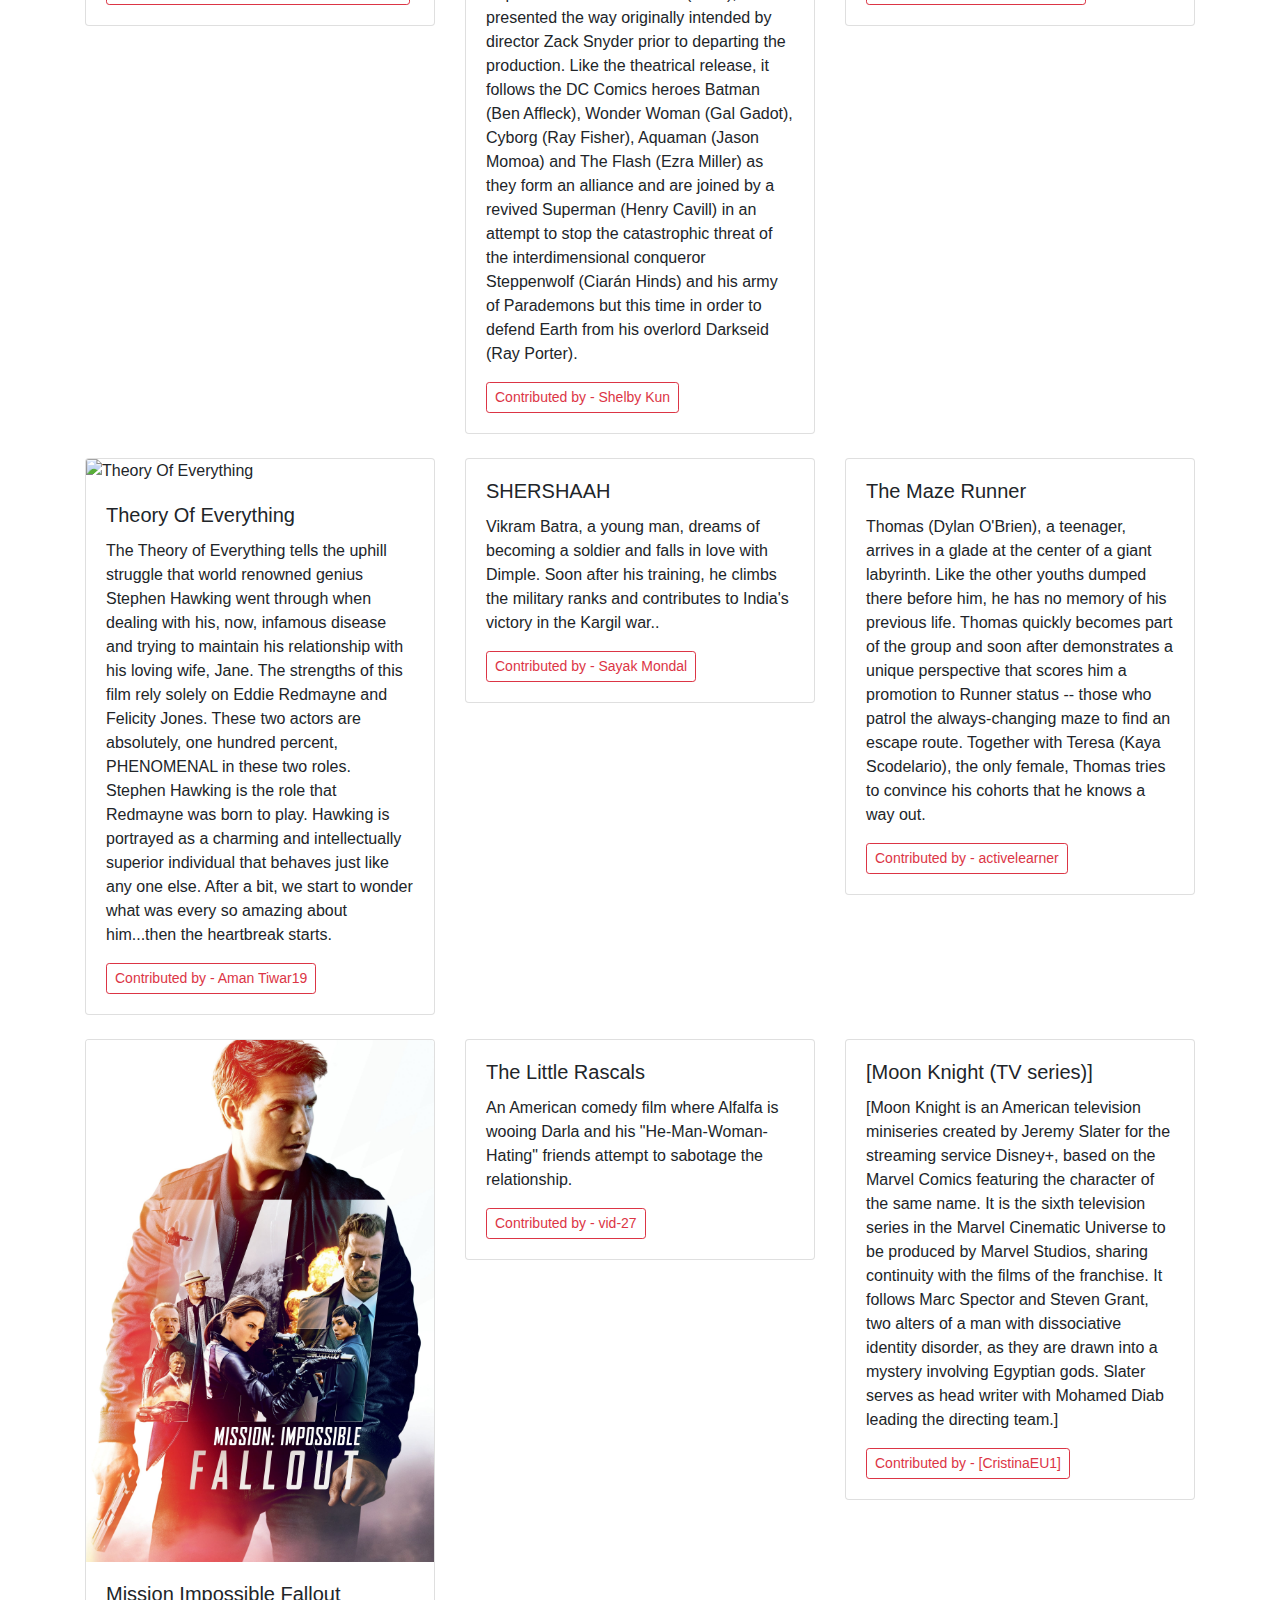
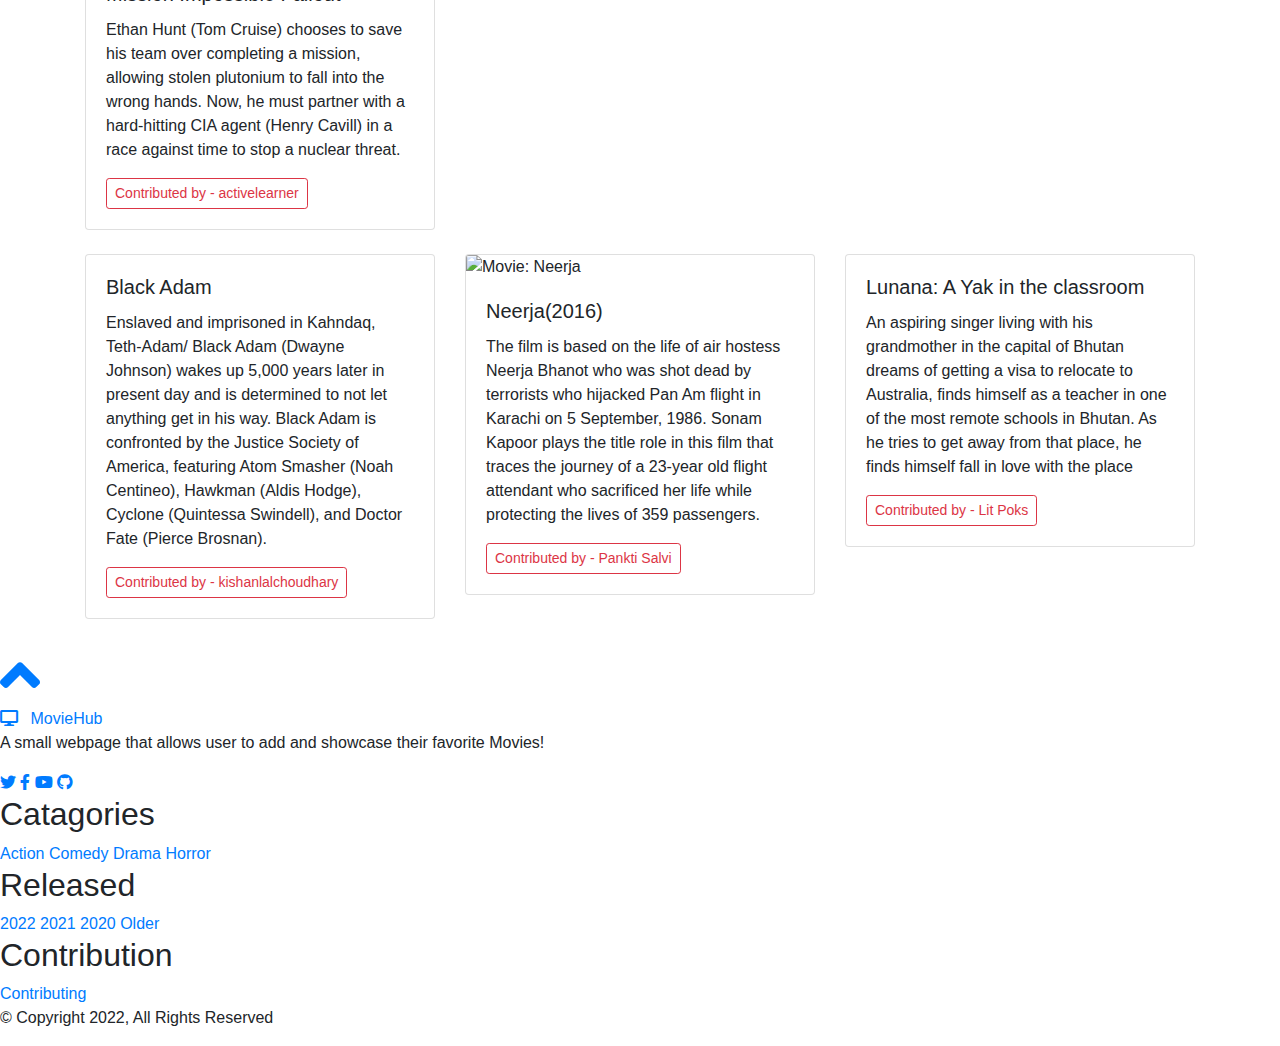
==== commit 74f16071: "Merge 4f02b1b1b2069d6eceb5615df4999d7c6fcbf394 into 601edb72b5d4f36581f6033e2a913b546ec371c0" ====
--- a/index.html
+++ b/index.html
@@ -72,6 +72,22 @@
         <div class="container">
             <div class="row">
 
+                <!-- unnotedme's card -->
+                <div class="col-lg-4 mb-4">
+                    <div class="card">
+                      <img class="card-img-top" src="https://upload.wikimedia.org/wikipedia/en/d/d1/O_Auto_da_Compadecida.jpg" alt="" />
+                      <div class="card-body">
+                        <h5 class="card-title">A Dog's Will</h5>
+                        <p class="card-text">A Dog's Will (Portuguese: O Auto da Compadecida, literally "The Compassionate Woman's Play", the woman being the Virgin Mary) is a 2000 Brazilian fantasy comedy film directed by Guel Arraes, who co-wrote the screenplay with Adriana Falcão and João Falcão. It is based on a similarly named play by Ariano Suassuna, with elements of some other of Suassuna's plays, The Ghost and the Sow and Torture of a Heart.</p>
+                        <a
+                          href="https://github.com/unnotedme"
+                          class="btn btn-outline-danger btn-sm"
+                          >Contributed by - @unnotedme</a
+                        >
+                      </div>
+                    </div>
+                  </div>
+
                 <!-- Halim's card -->
                 <div class="col-lg-4 mb-4">
                     <div class="card">
@@ -1277,22 +1293,34 @@
 
                     </div>
                 </div>
-		
-		 <div class="col-lg-4 mb-4">
-                    <div class="card">
-                      <img class="card-img-top" src="https://upload.wikimedia.org/wikipedia/en/e/e2/The_Green_Mile_%28movie_poster%29.jpg" alt="" />
-                      <div class="card-body">
-                        <h5 class="card-title">The Green Mile</h5>
-                        <p class="card-text">Paul, the head guard of a prison, meets an inmate, John, an African American who is accused of murdering two girls. His life changes drastically when he discovers that John has a special gift.</p>
-                        <a
-                          href="https://github.com/Soumojit-aka-Bot"
-                          class="btn btn-outline-danger btn-sm"
-                          >Contributed by - Soumojit-aka-Bot </a
-                        >
-                      </div>
-                    </div>
-                  </div>
+
+                <div class="col-lg-4 mb-4">
+                    <div class="card">
+                        <img class="card-img-top"
+                            src="./images/neerja.jpeg"
+                            alt="Movie: Neerja" />
+                        <div class="card-body">
+                            <h5 class="card-title">Neerja(2016)</h5>
+                            <p class="card-text">The film is based on the life of air hostess Neerja Bhanot who was shot dead by terrorists who hijacked Pan Am flight in Karachi on 5 September, 1986. Sonam Kapoor plays the title role in this film that traces the journey of a 23-year old flight attendant who sacrificed her life while protecting the lives of 359 passengers.  </p>
+                            <a href="https://github.com/pankti13" class="btn btn-outline-danger btn-sm">Contributed
+                                by - Pankti Salvi</a>
+                        </div>
+                    </div>
+                </div>
                 
+                <!--Lit Pok's card-->
+                <div class="col-lg-4 mb-4">
+                    <div class="card">
+                        <img class="card-img-top" src="./images/lunana.jpg" alt="" />
+                        <div class="card-body">
+                            <h5 class="card-title">Lunana: A Yak in the classroom</h5>
+                            <p class="card-text">An aspiring singer living with his grandmother in the capital of Bhutan dreams of getting a visa to relocate to Australia, finds himself as a teacher in one of the most remote schools in Bhutan. As he tries to get away from that place, he finds himself fall in love with the place</p>
+                            <a href="https://github.com/lit-poks"
+                                class="btn btn-outline-danger btn-sm">Contributed by - Lit Poks</a>
+                        </div>
+
+                    </div>
+                </div>
                
             </div>
         </div>
@@ -1362,4 +1390,4 @@
 
 </body>
 
-</html>
+</html>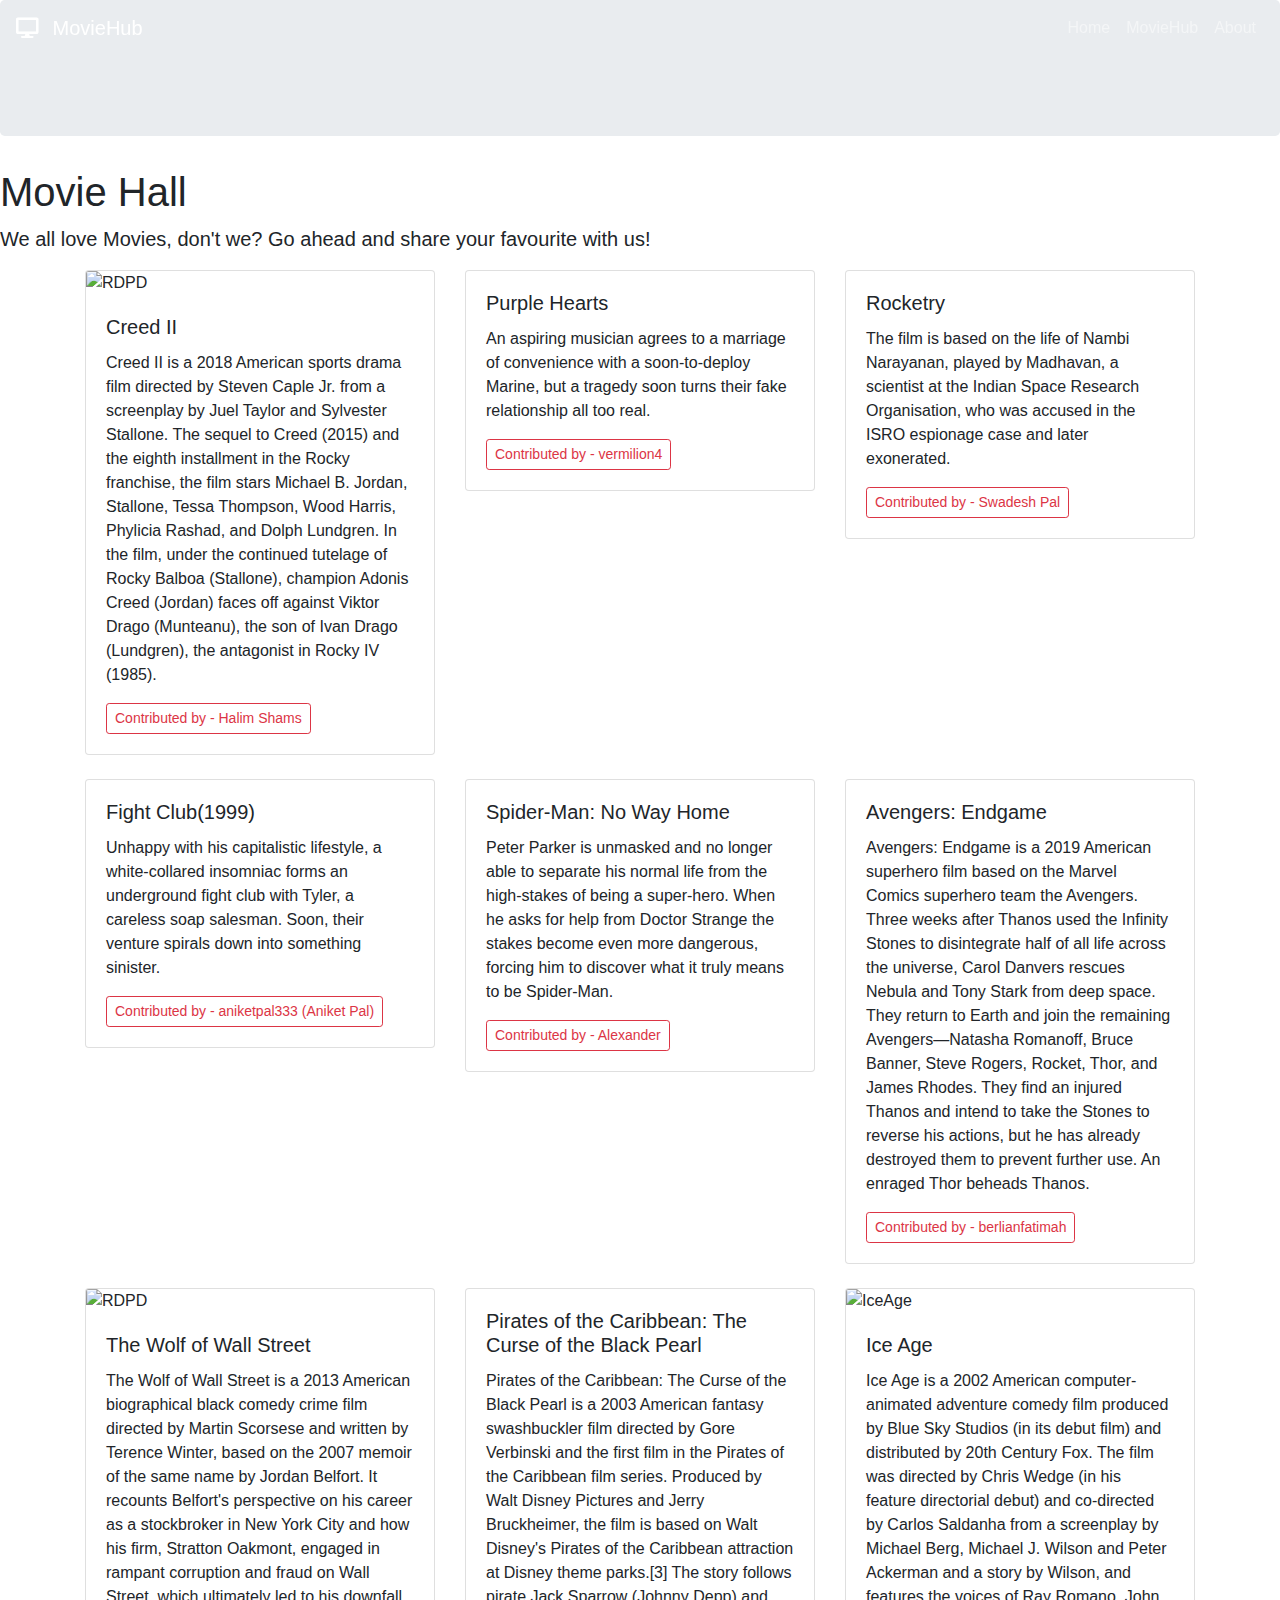
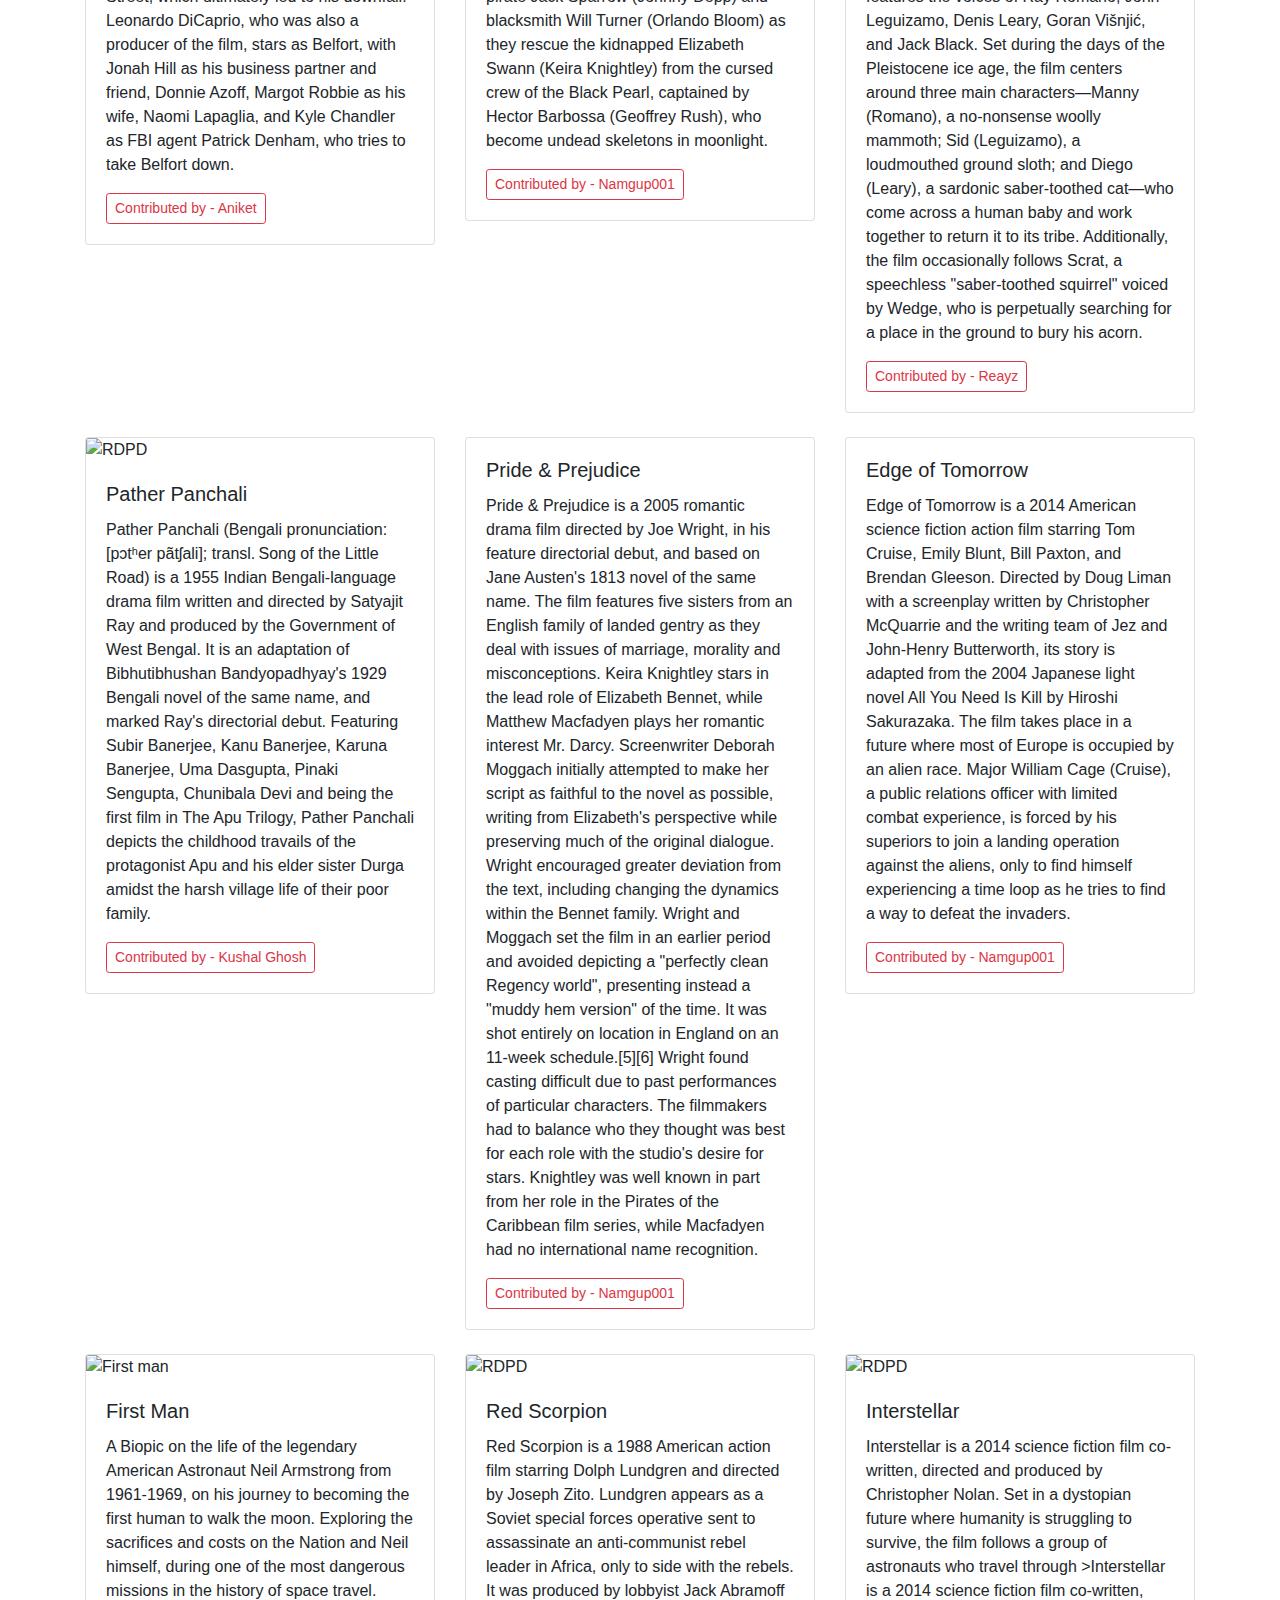
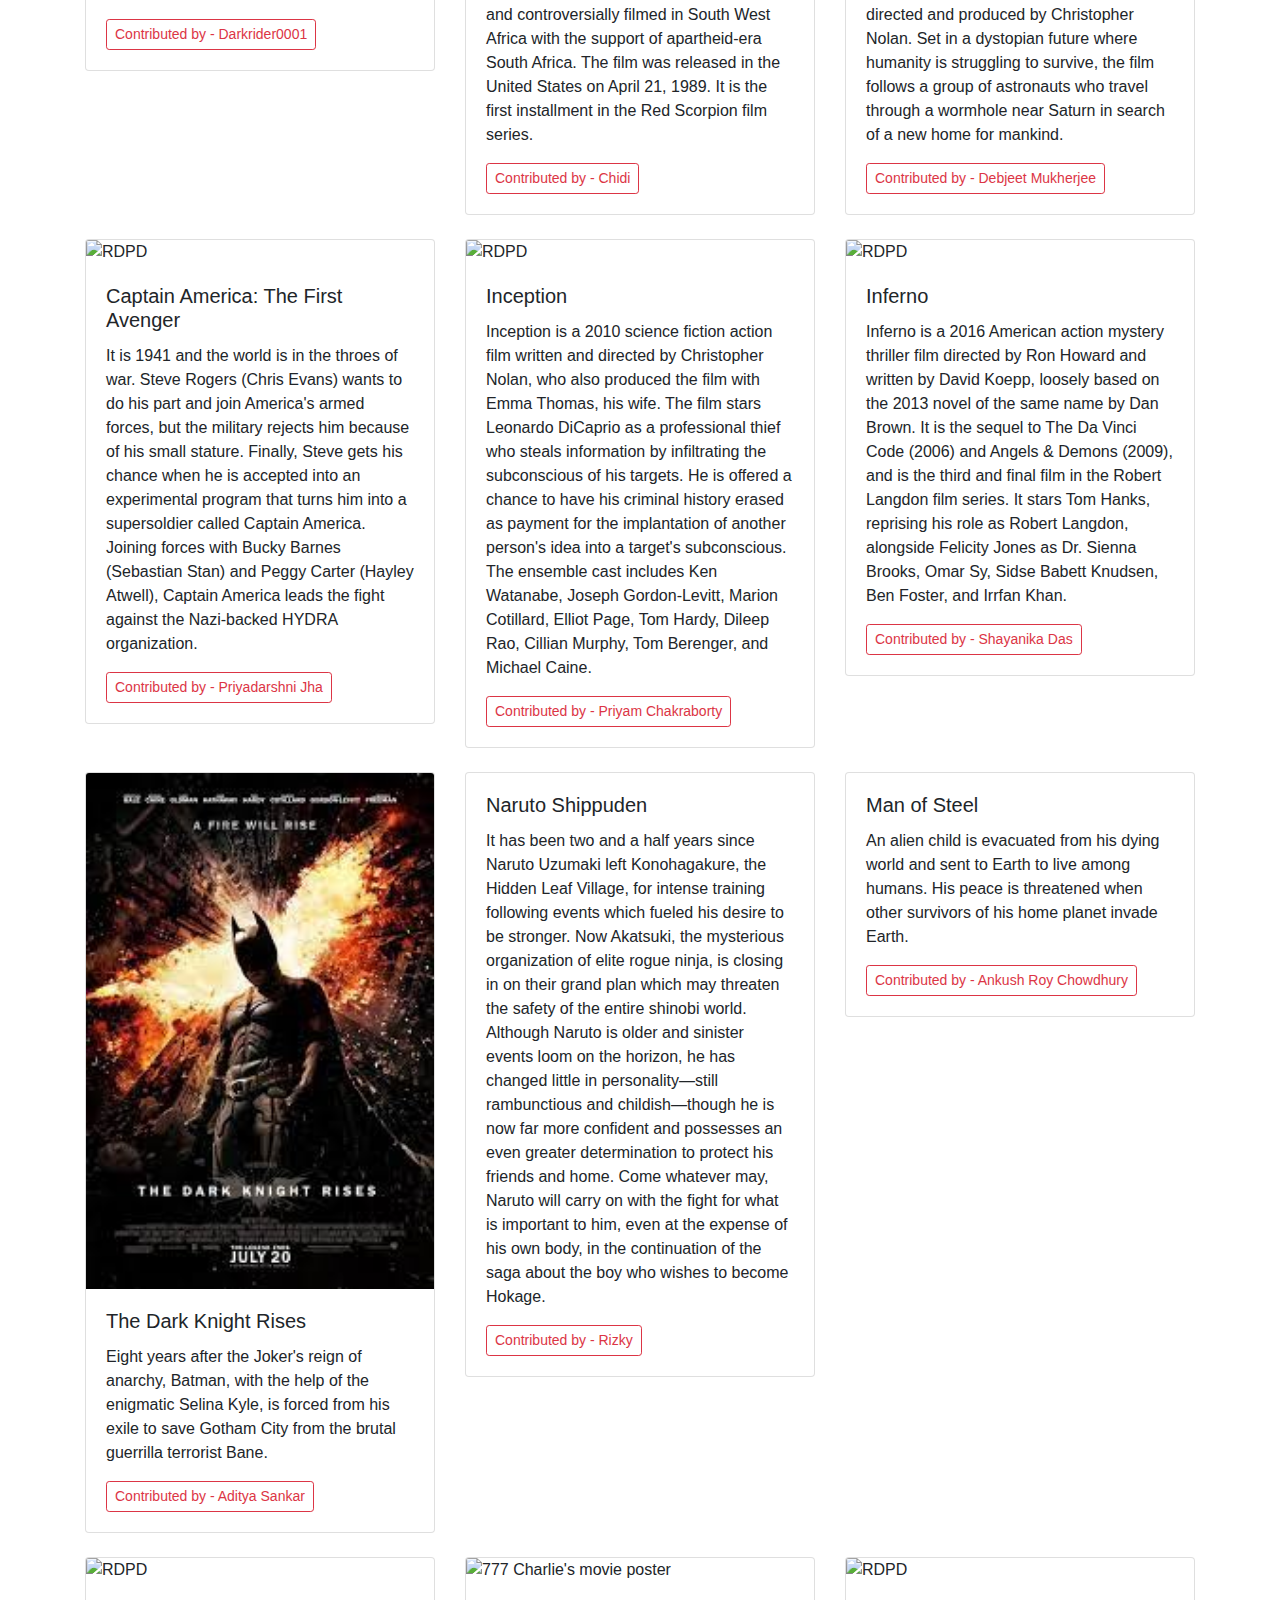
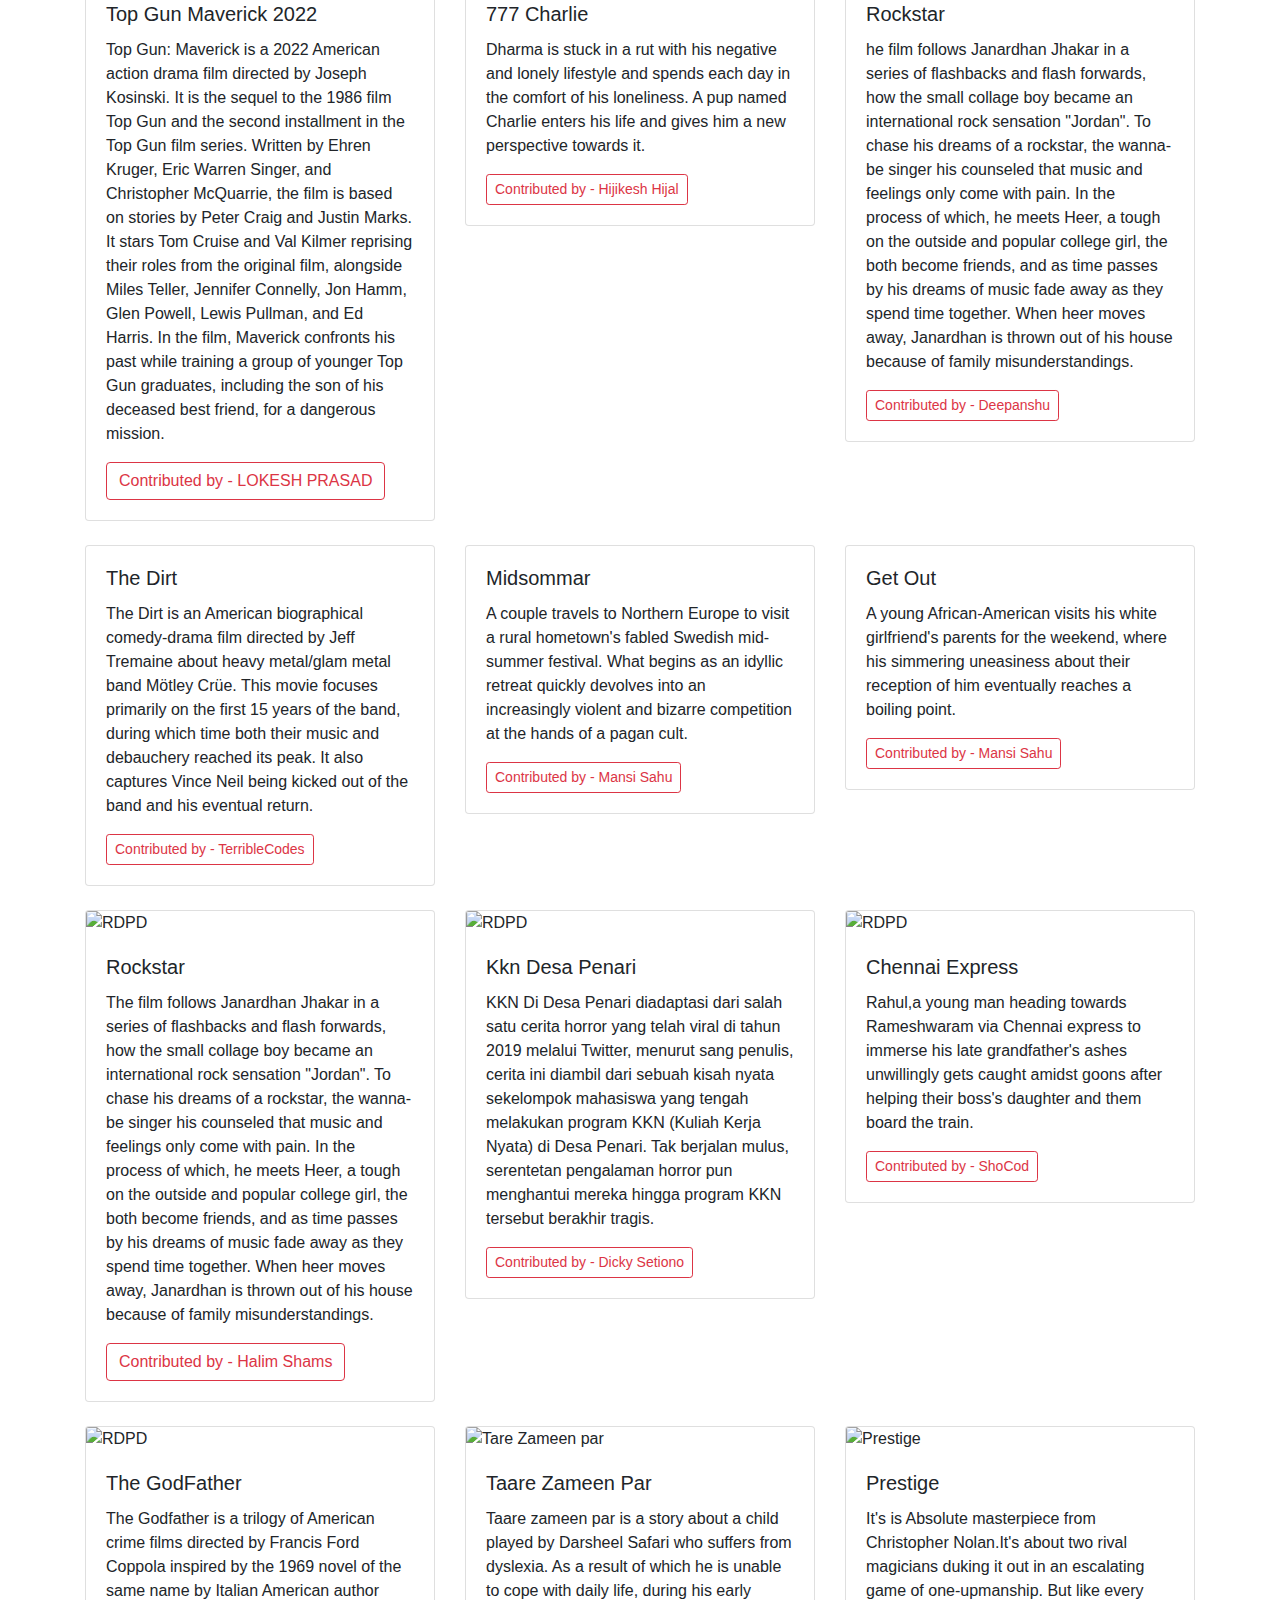
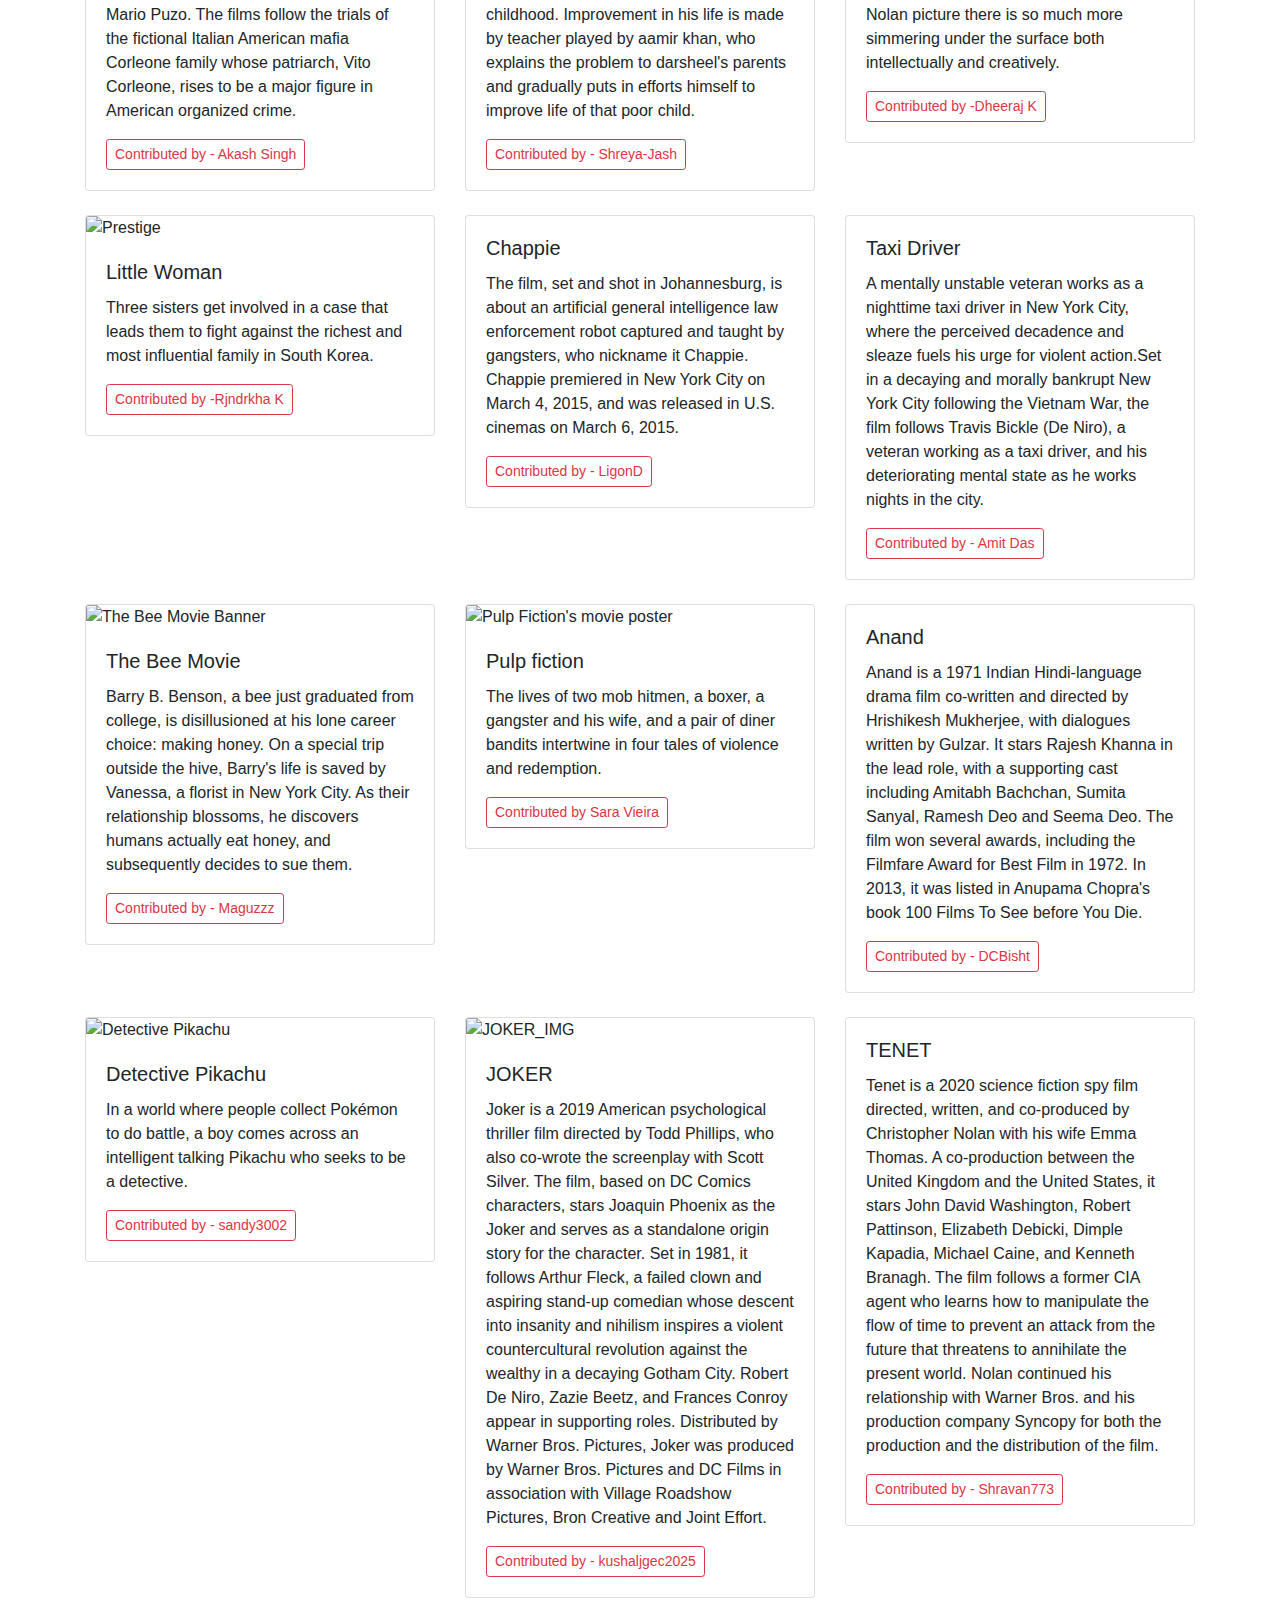
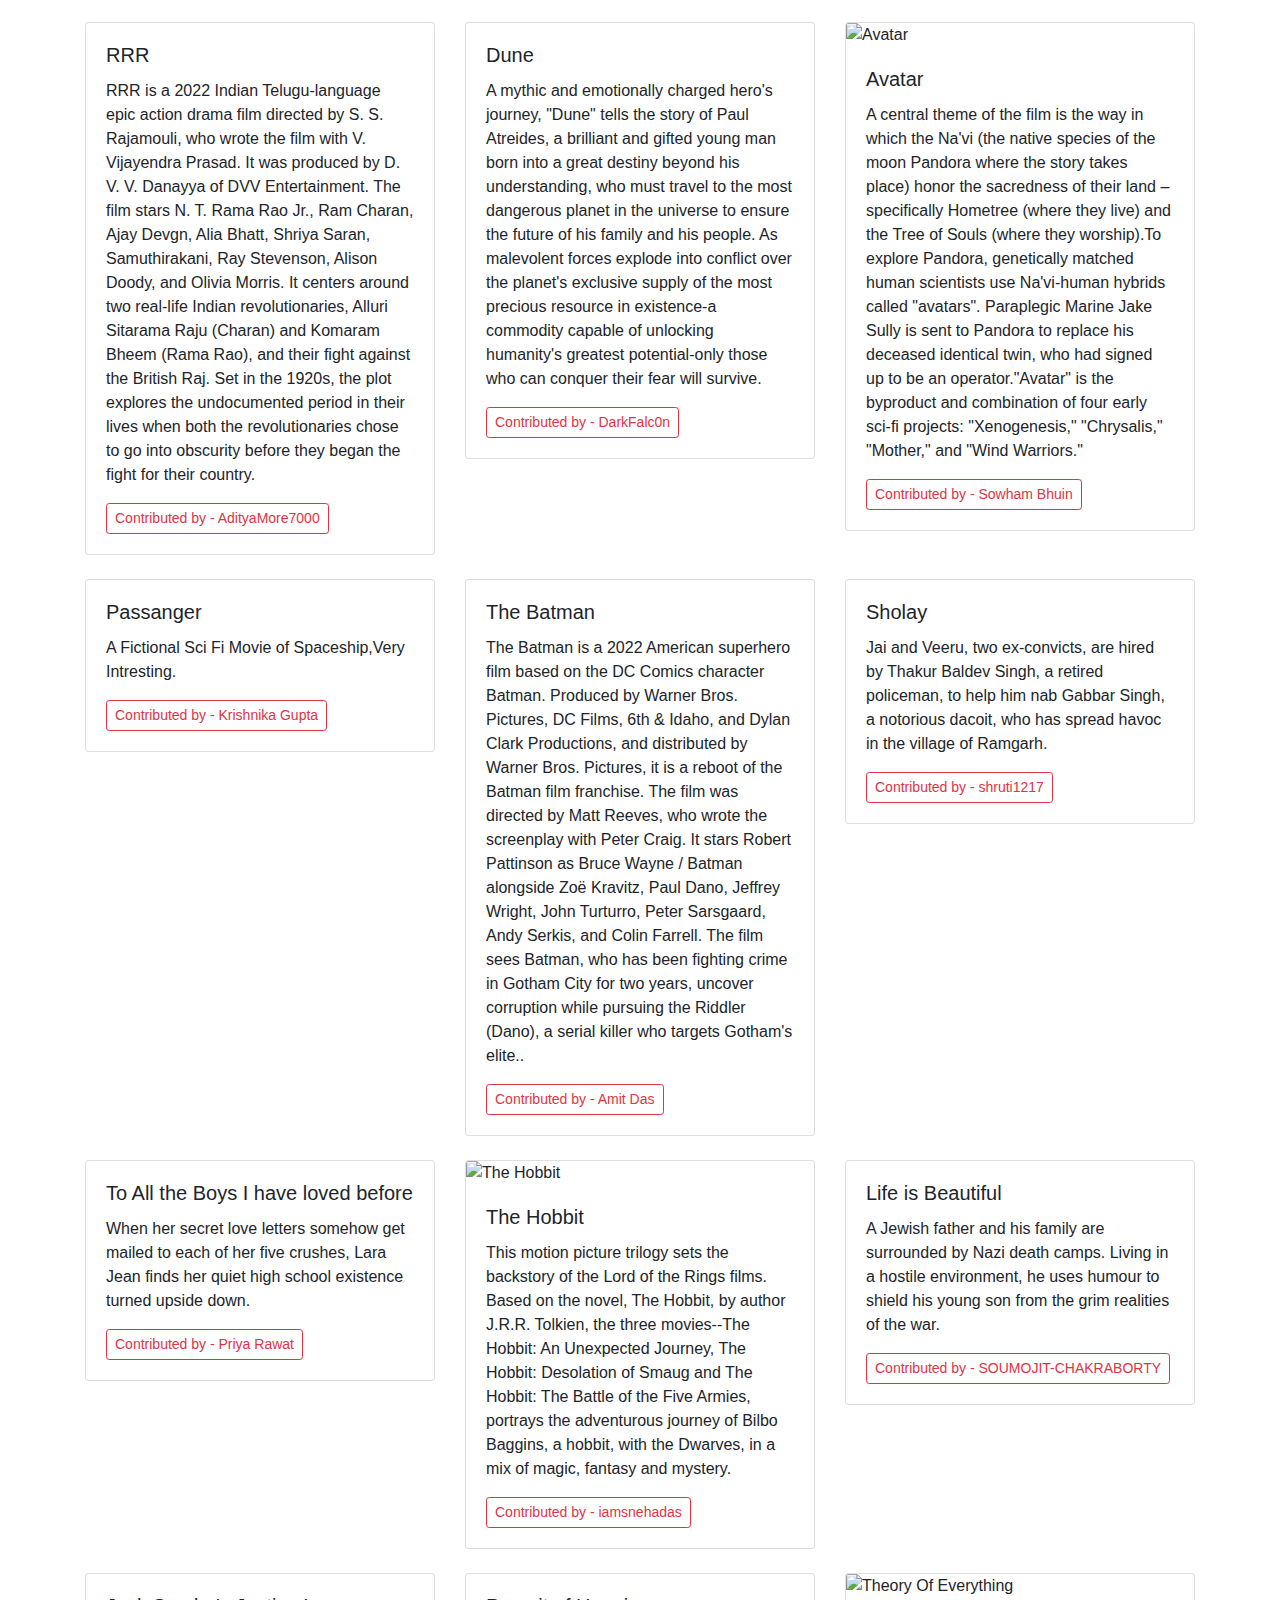
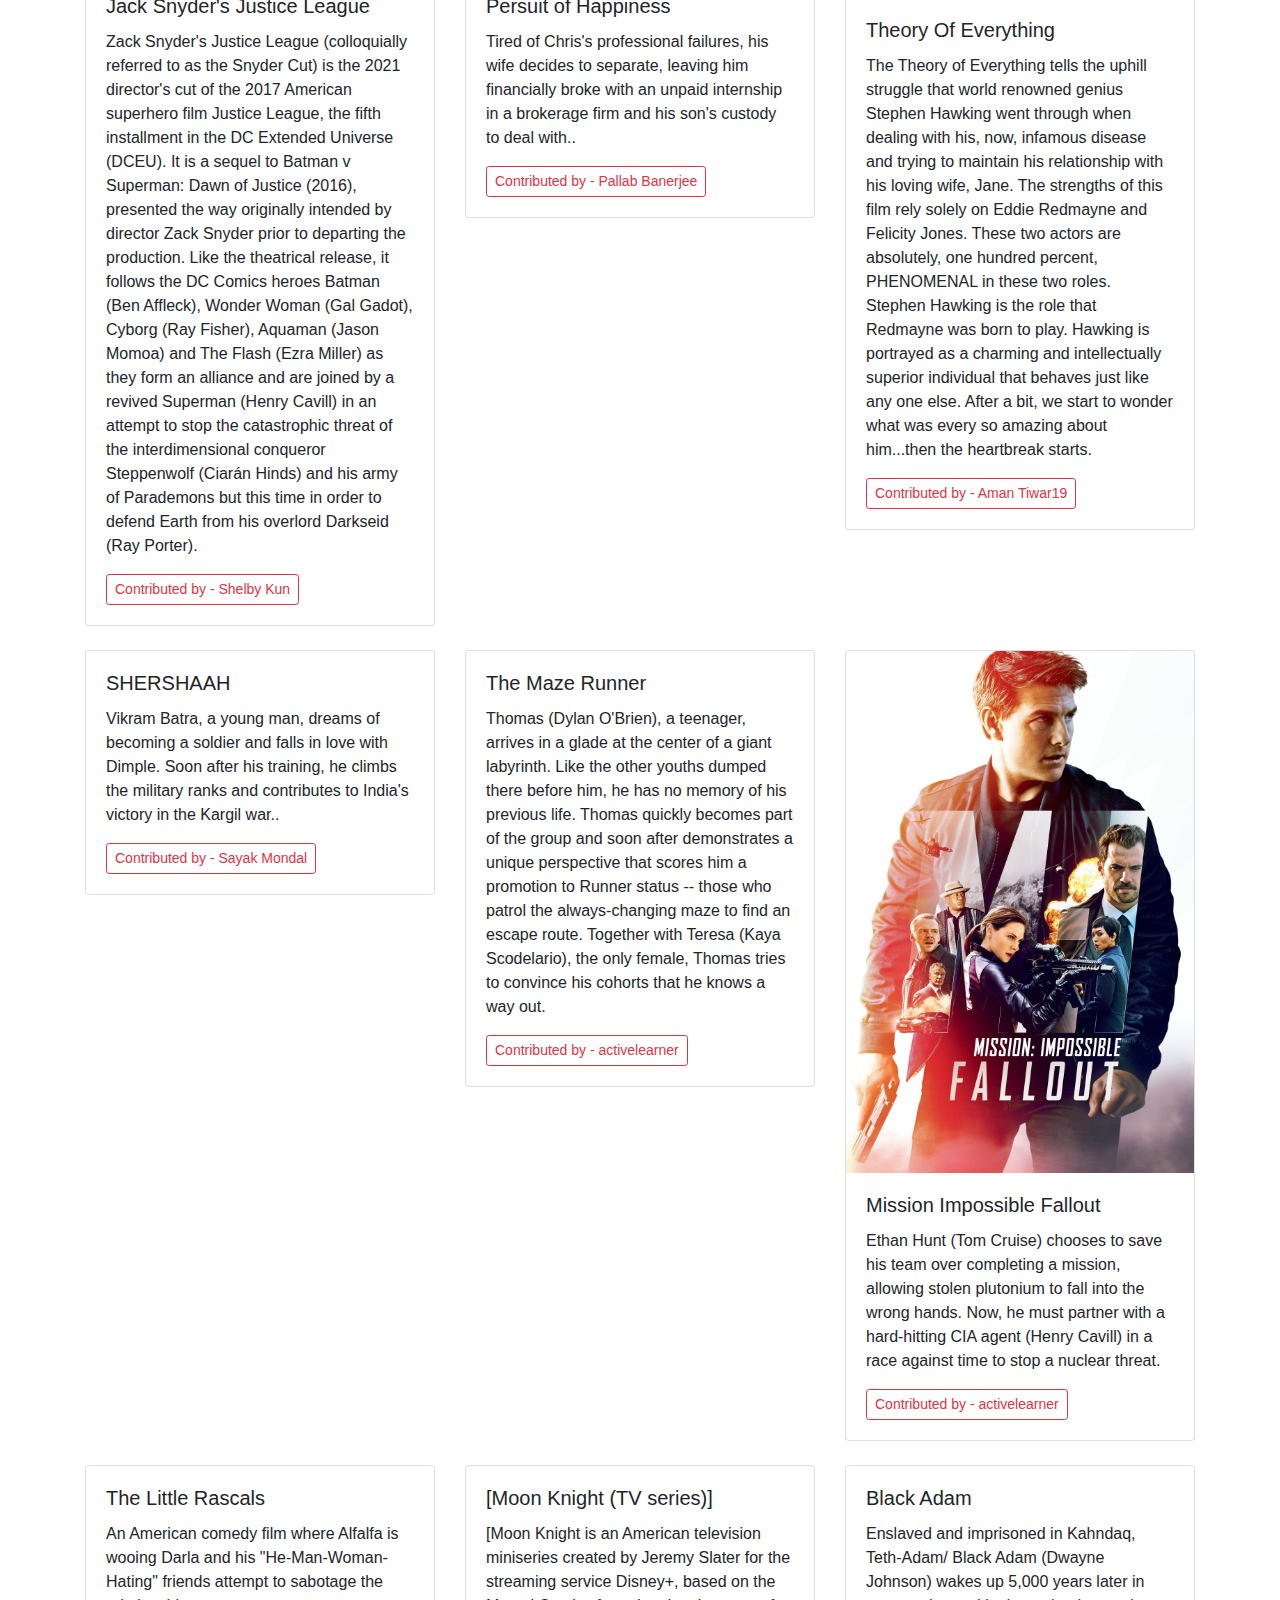
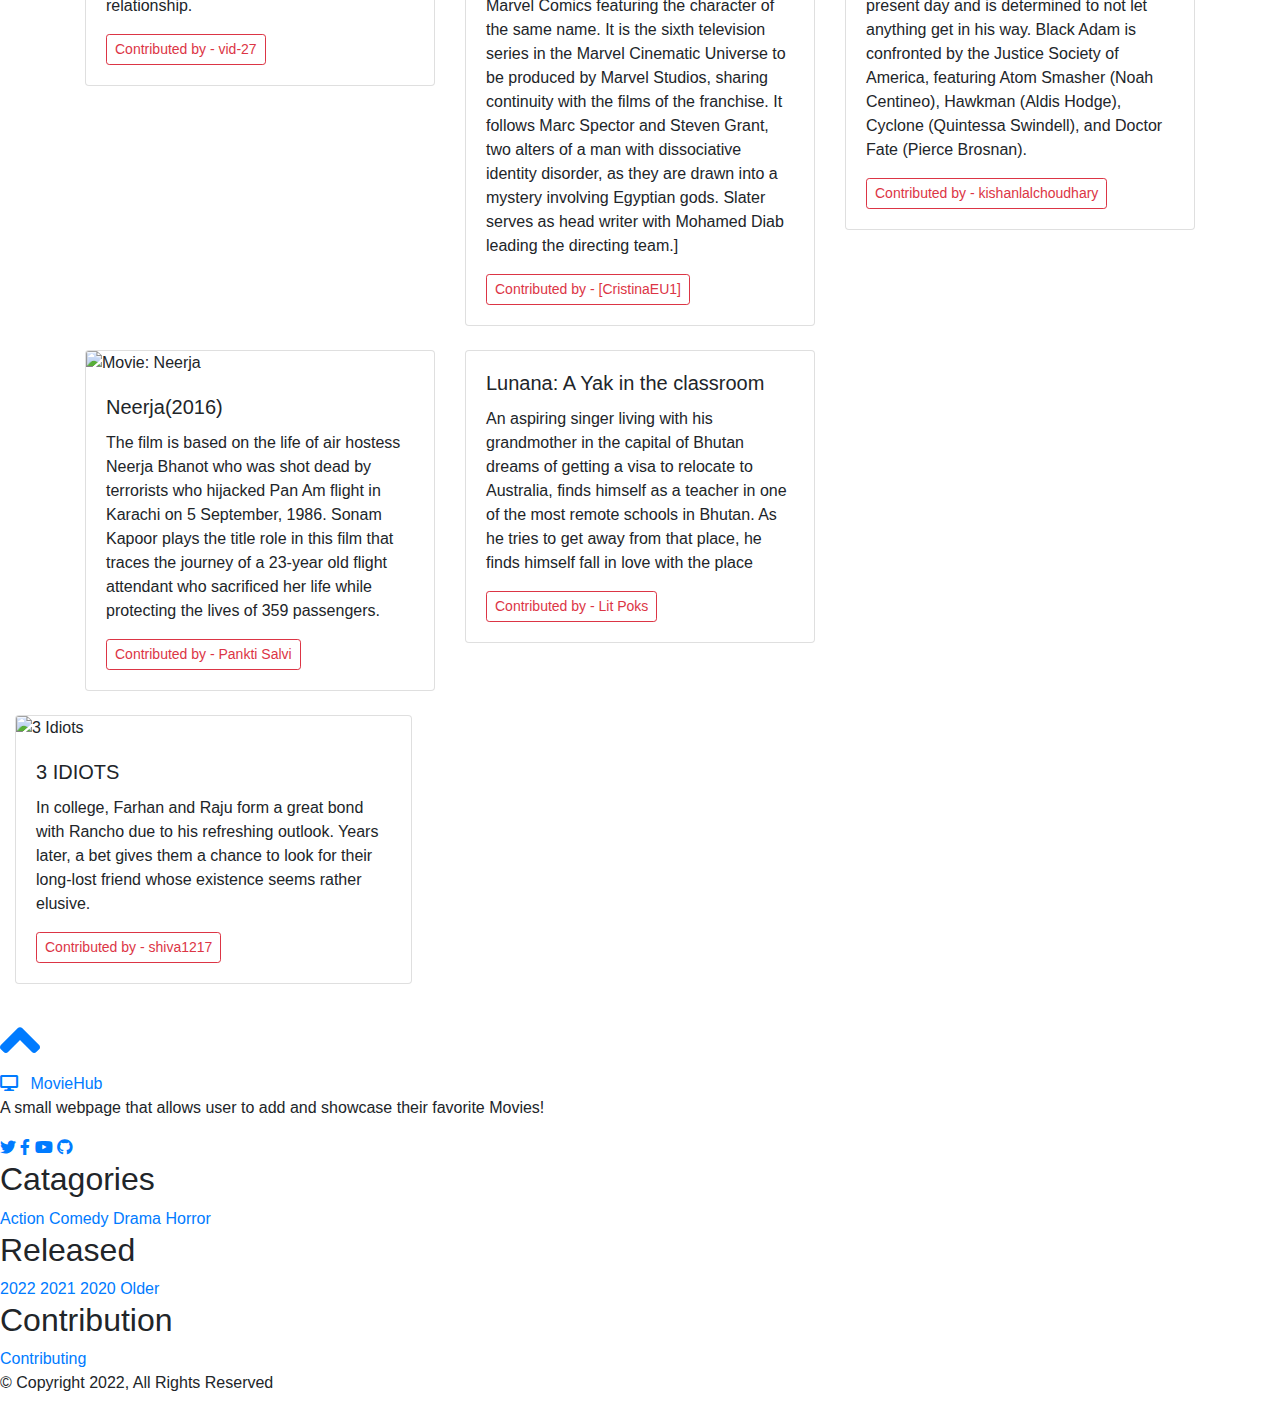
==== commit 4a4b9b29: "Update index.html" ====
--- a/index.html
+++ b/index.html
@@ -72,22 +72,6 @@
         <div class="container">
             <div class="row">
 
-                <!-- unnotedme's card -->
-                <div class="col-lg-4 mb-4">
-                    <div class="card">
-                      <img class="card-img-top" src="https://upload.wikimedia.org/wikipedia/en/d/d1/O_Auto_da_Compadecida.jpg" alt="" />
-                      <div class="card-body">
-                        <h5 class="card-title">A Dog's Will</h5>
-                        <p class="card-text">A Dog's Will (Portuguese: O Auto da Compadecida, literally "The Compassionate Woman's Play", the woman being the Virgin Mary) is a 2000 Brazilian fantasy comedy film directed by Guel Arraes, who co-wrote the screenplay with Adriana Falcão and João Falcão. It is based on a similarly named play by Ariano Suassuna, with elements of some other of Suassuna's plays, The Ghost and the Sow and Torture of a Heart.</p>
-                        <a
-                          href="https://github.com/unnotedme"
-                          class="btn btn-outline-danger btn-sm"
-                          >Contributed by - @unnotedme</a
-                        >
-                      </div>
-                    </div>
-                  </div>
-
                 <!-- Halim's card -->
                 <div class="col-lg-4 mb-4">
                     <div class="card">
@@ -1324,6 +1308,26 @@
                
             </div>
         </div>
+<!--3 Idiots-->
+
+<div class="col-lg-4 mb-4">
+  <div class="card">
+    <img class="card-img-top" src="https://images.app.goo.gl/jy7x4bF1UvdzNmkX9" alt="3 Idiots" />
+    <div class="card-body">
+      <h5 class="card-title">3 IDIOTS </h5>
+      <p class="card-text">In college, Farhan and Raju form a great bond with Rancho due to his refreshing outlook. Years later, a bet gives them a chance to look for their long-lost friend whose existence seems rather elusive.</p>
+      <a
+        href="https://github.com/shiva1217"
+        class="btn btn-outline-danger btn-sm"
+        >Contributed by - shiva1217</a
+      >
+    </div>
+  </div>
+</div>
+
+
+
+
     </section>
 
     <!-- Footer -->
@@ -1390,4 +1394,4 @@
 
 </body>
 
-</html>+</html>
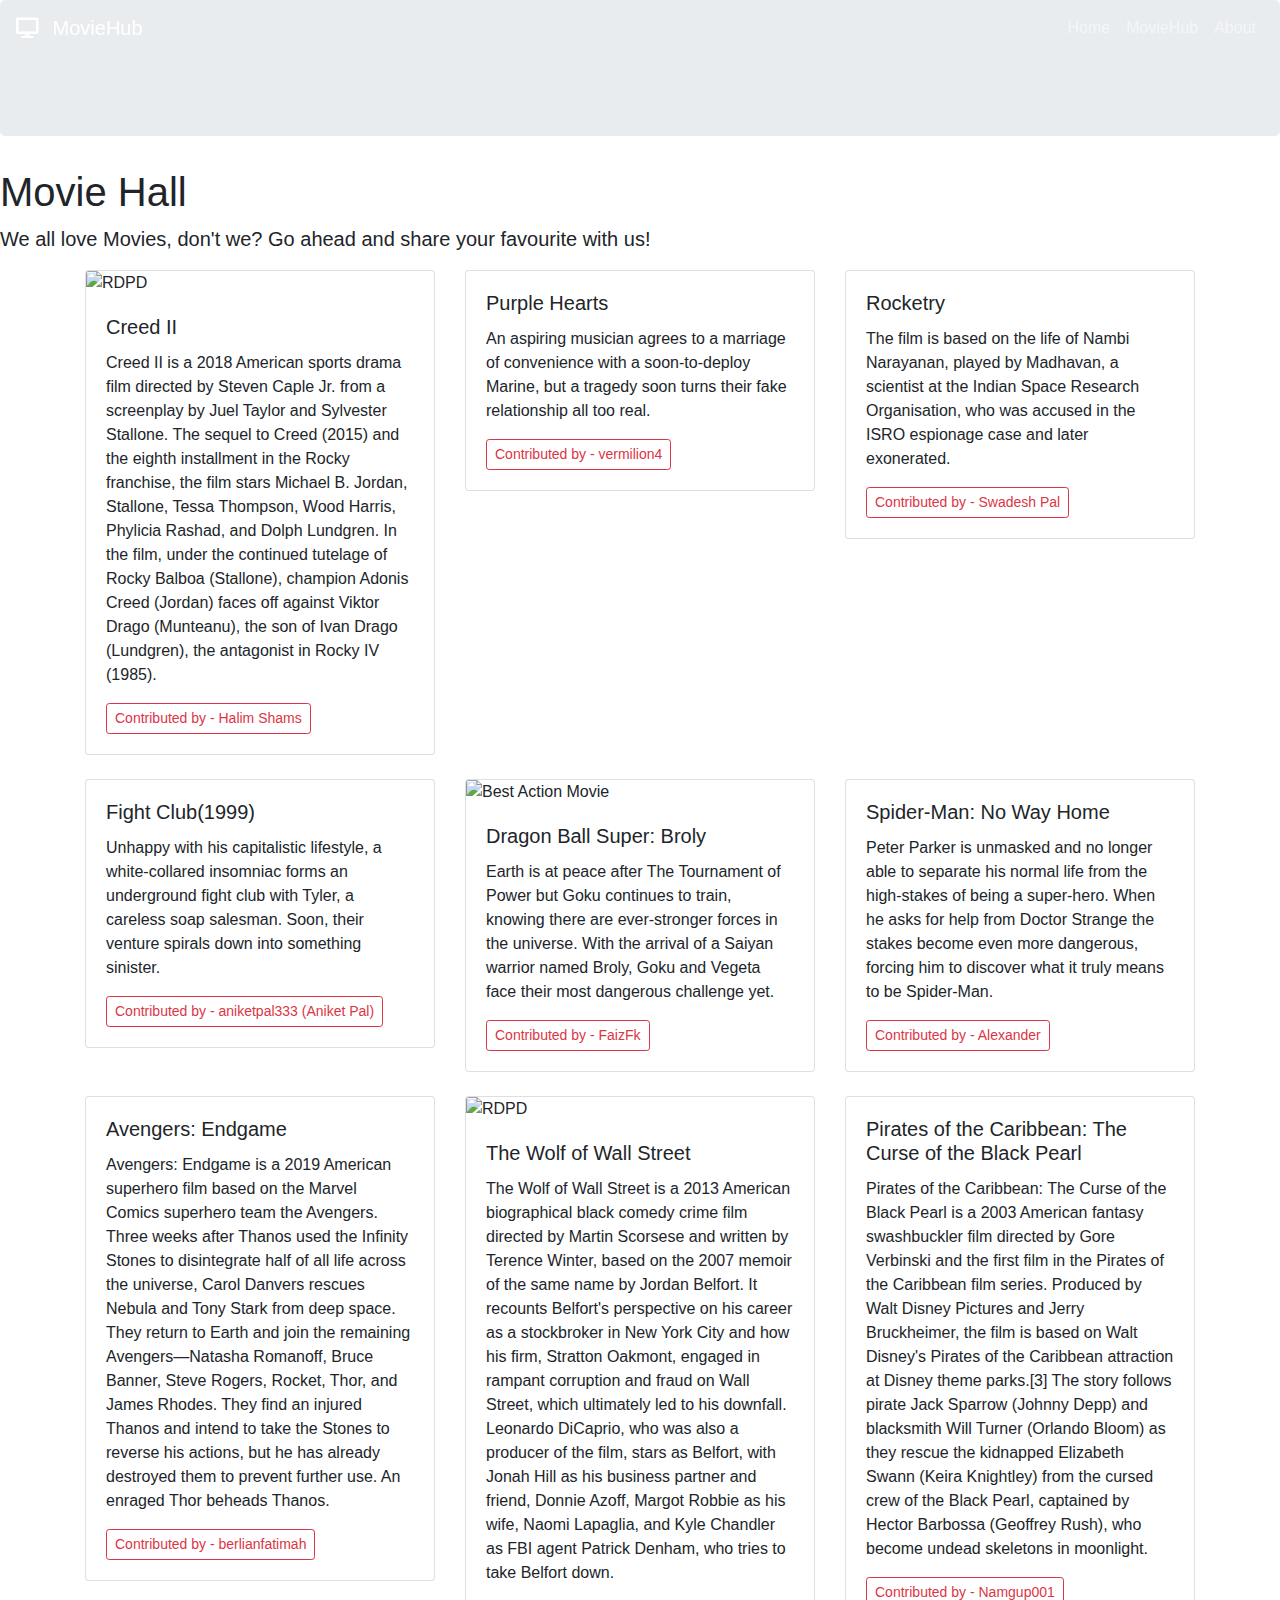
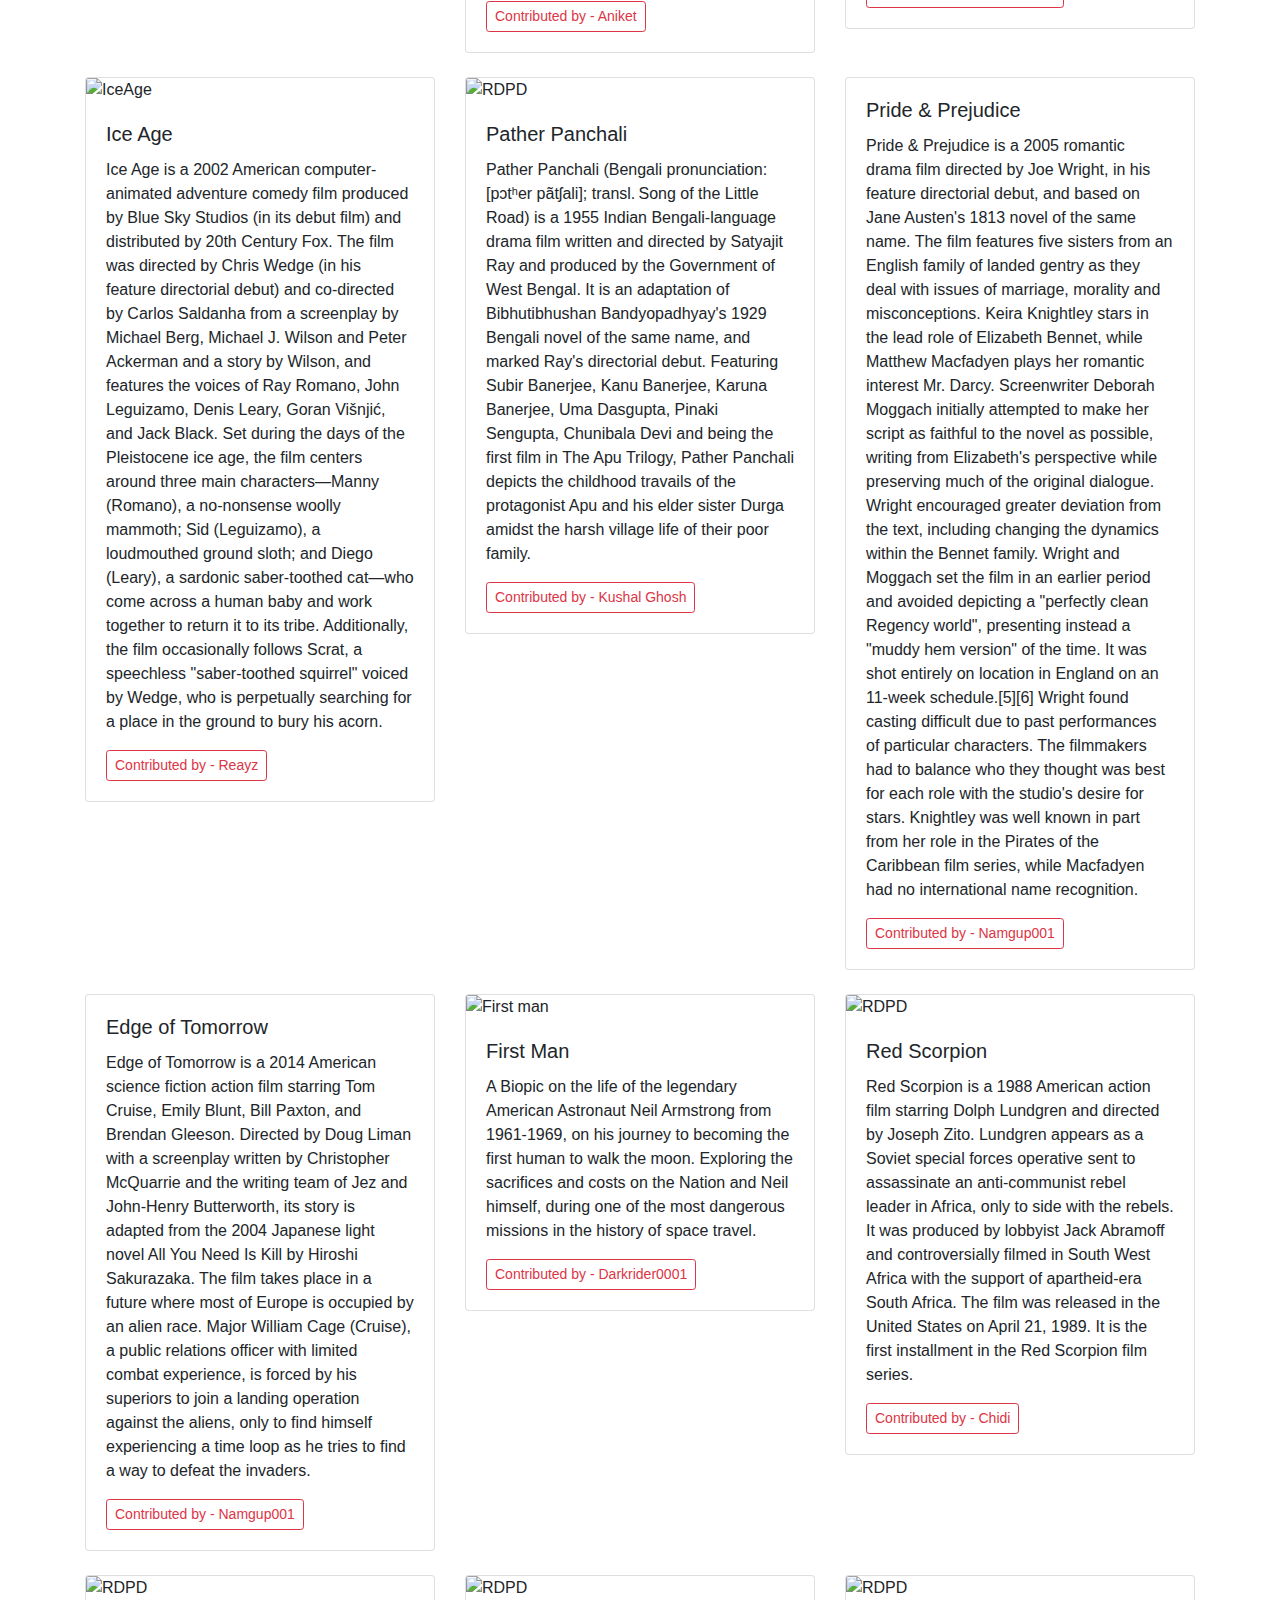
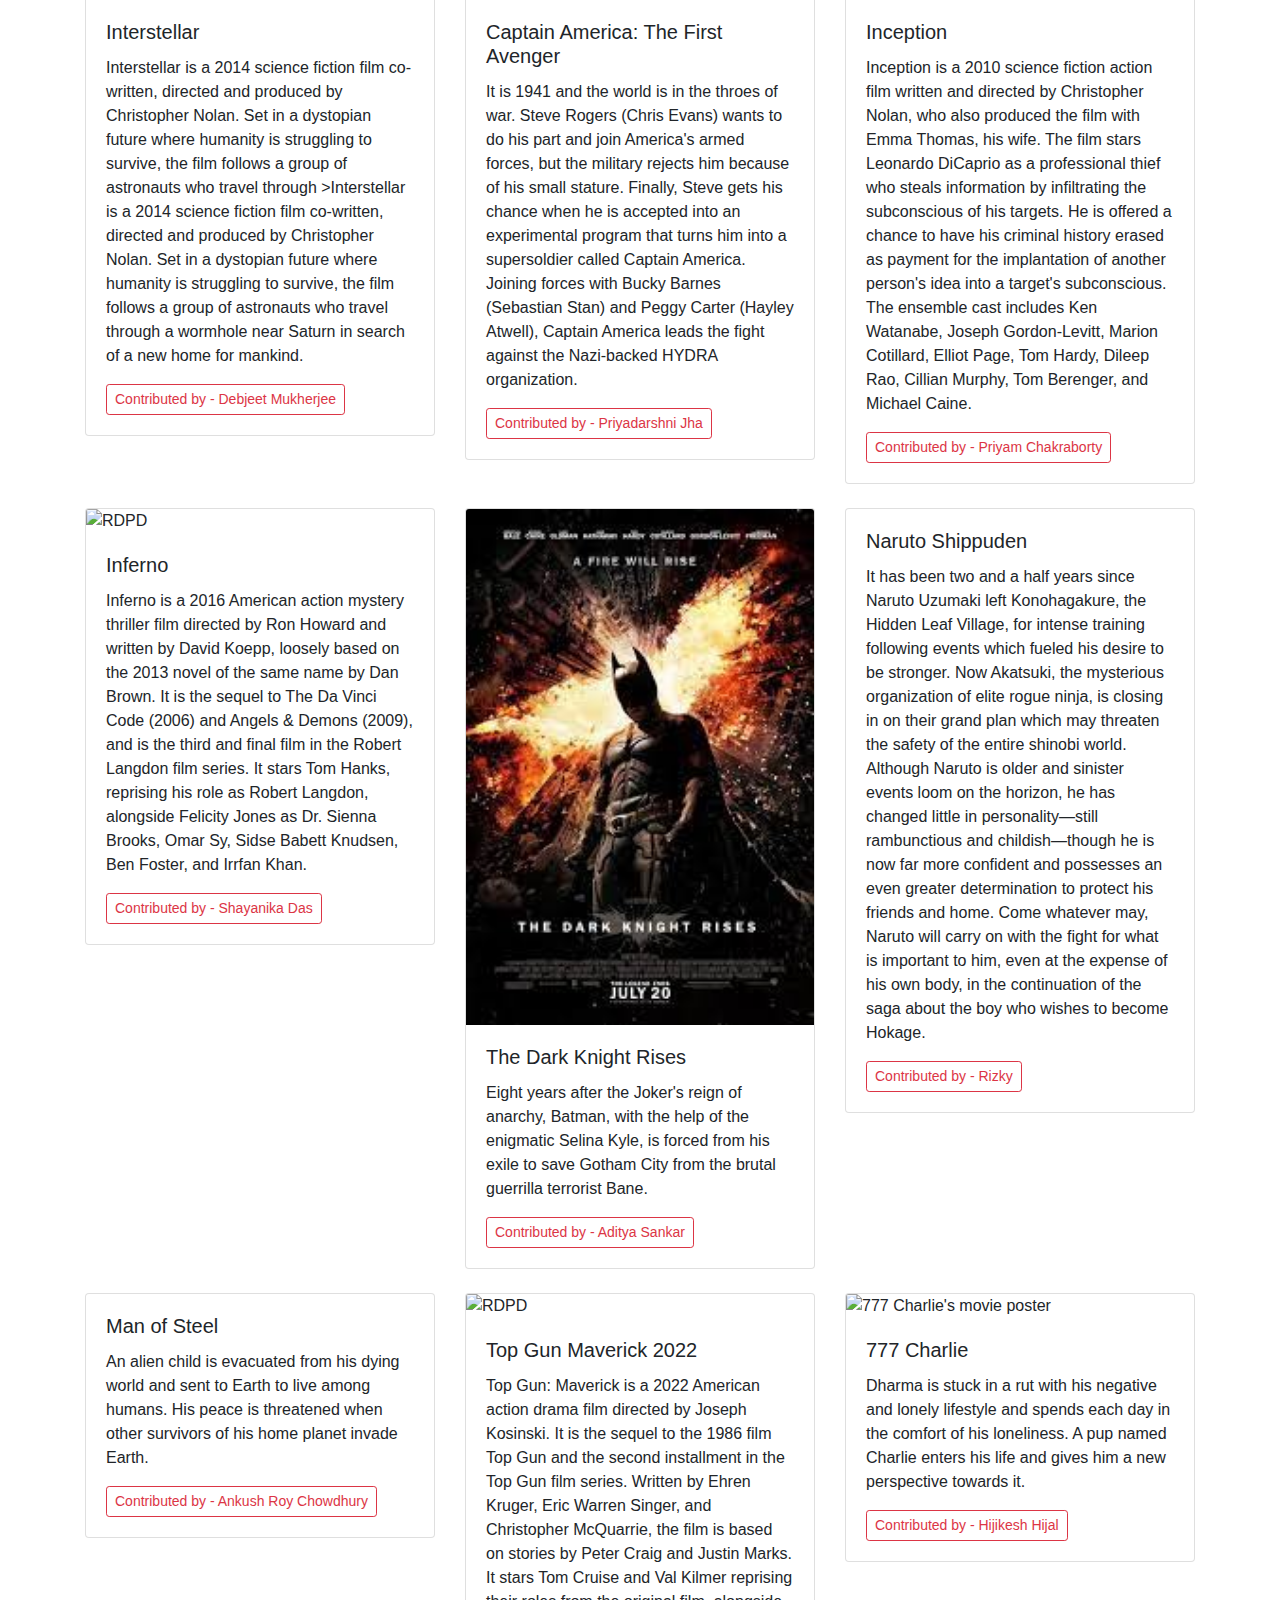
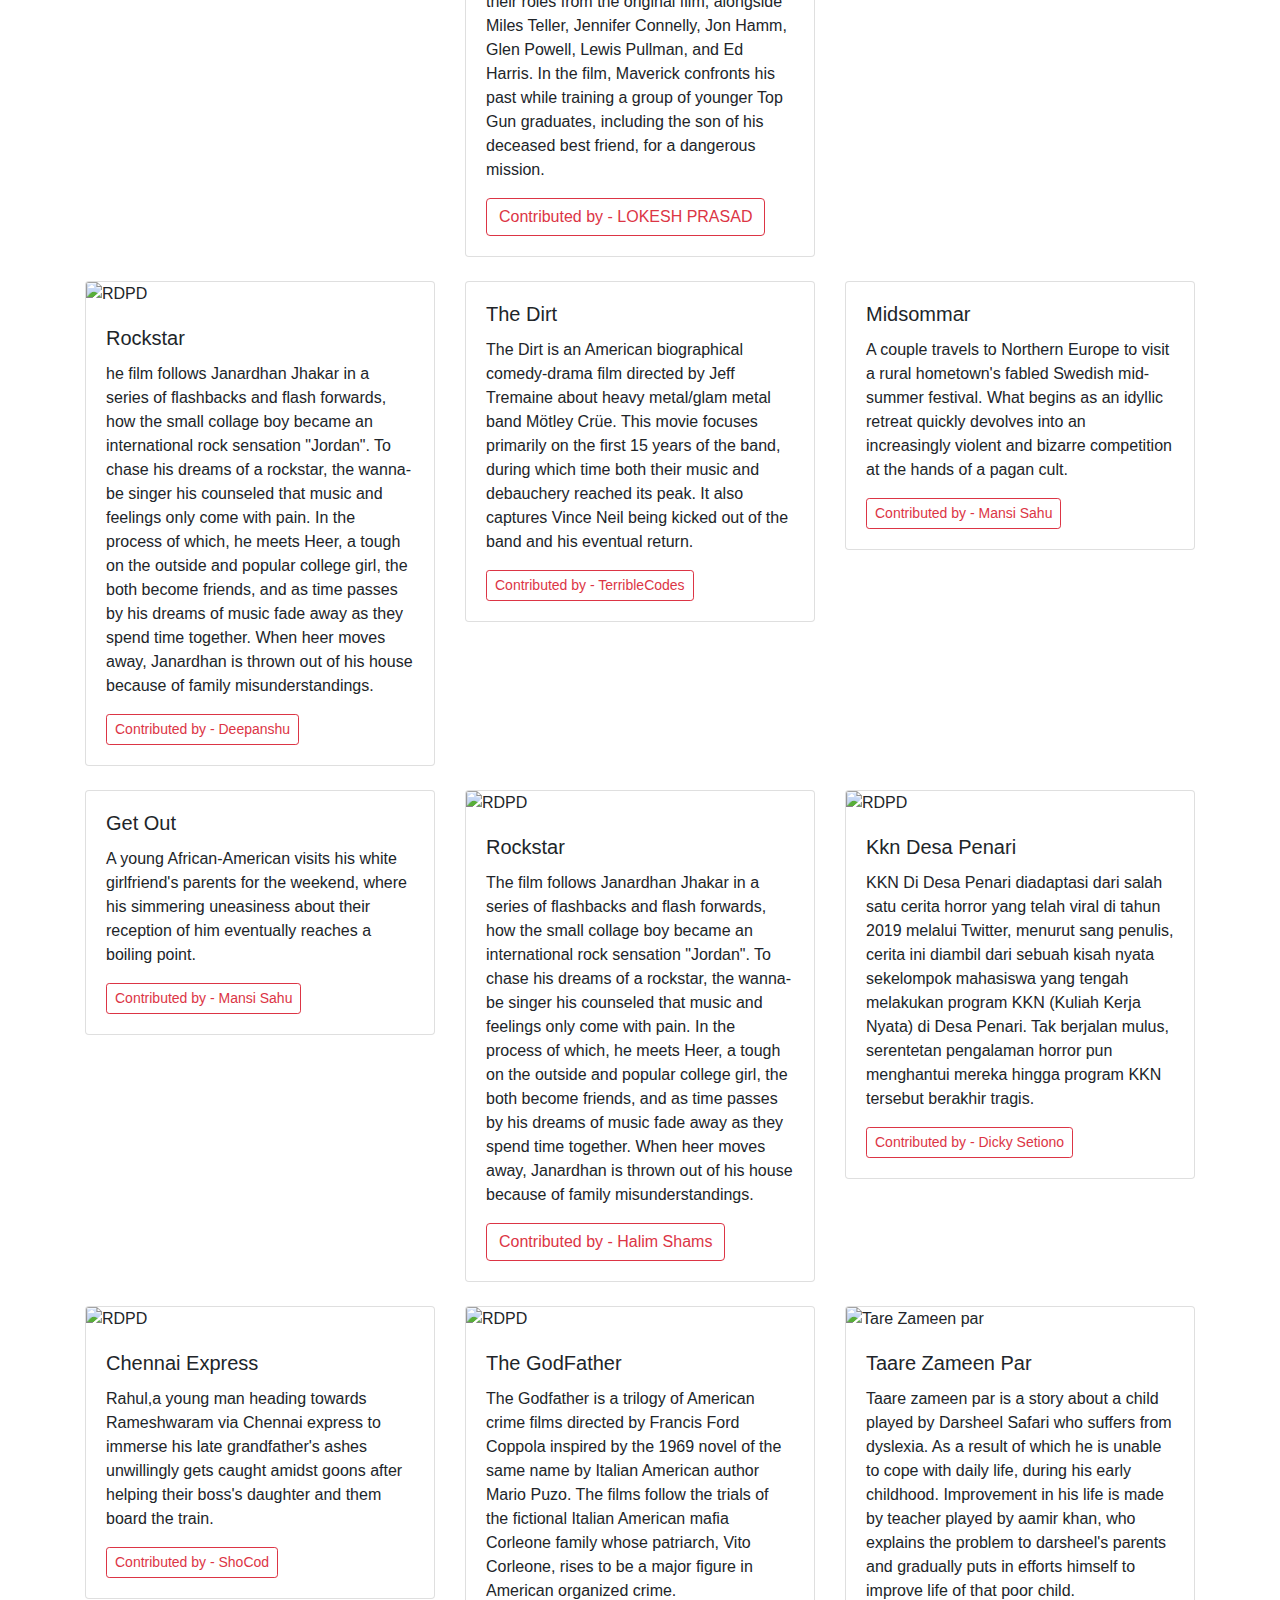
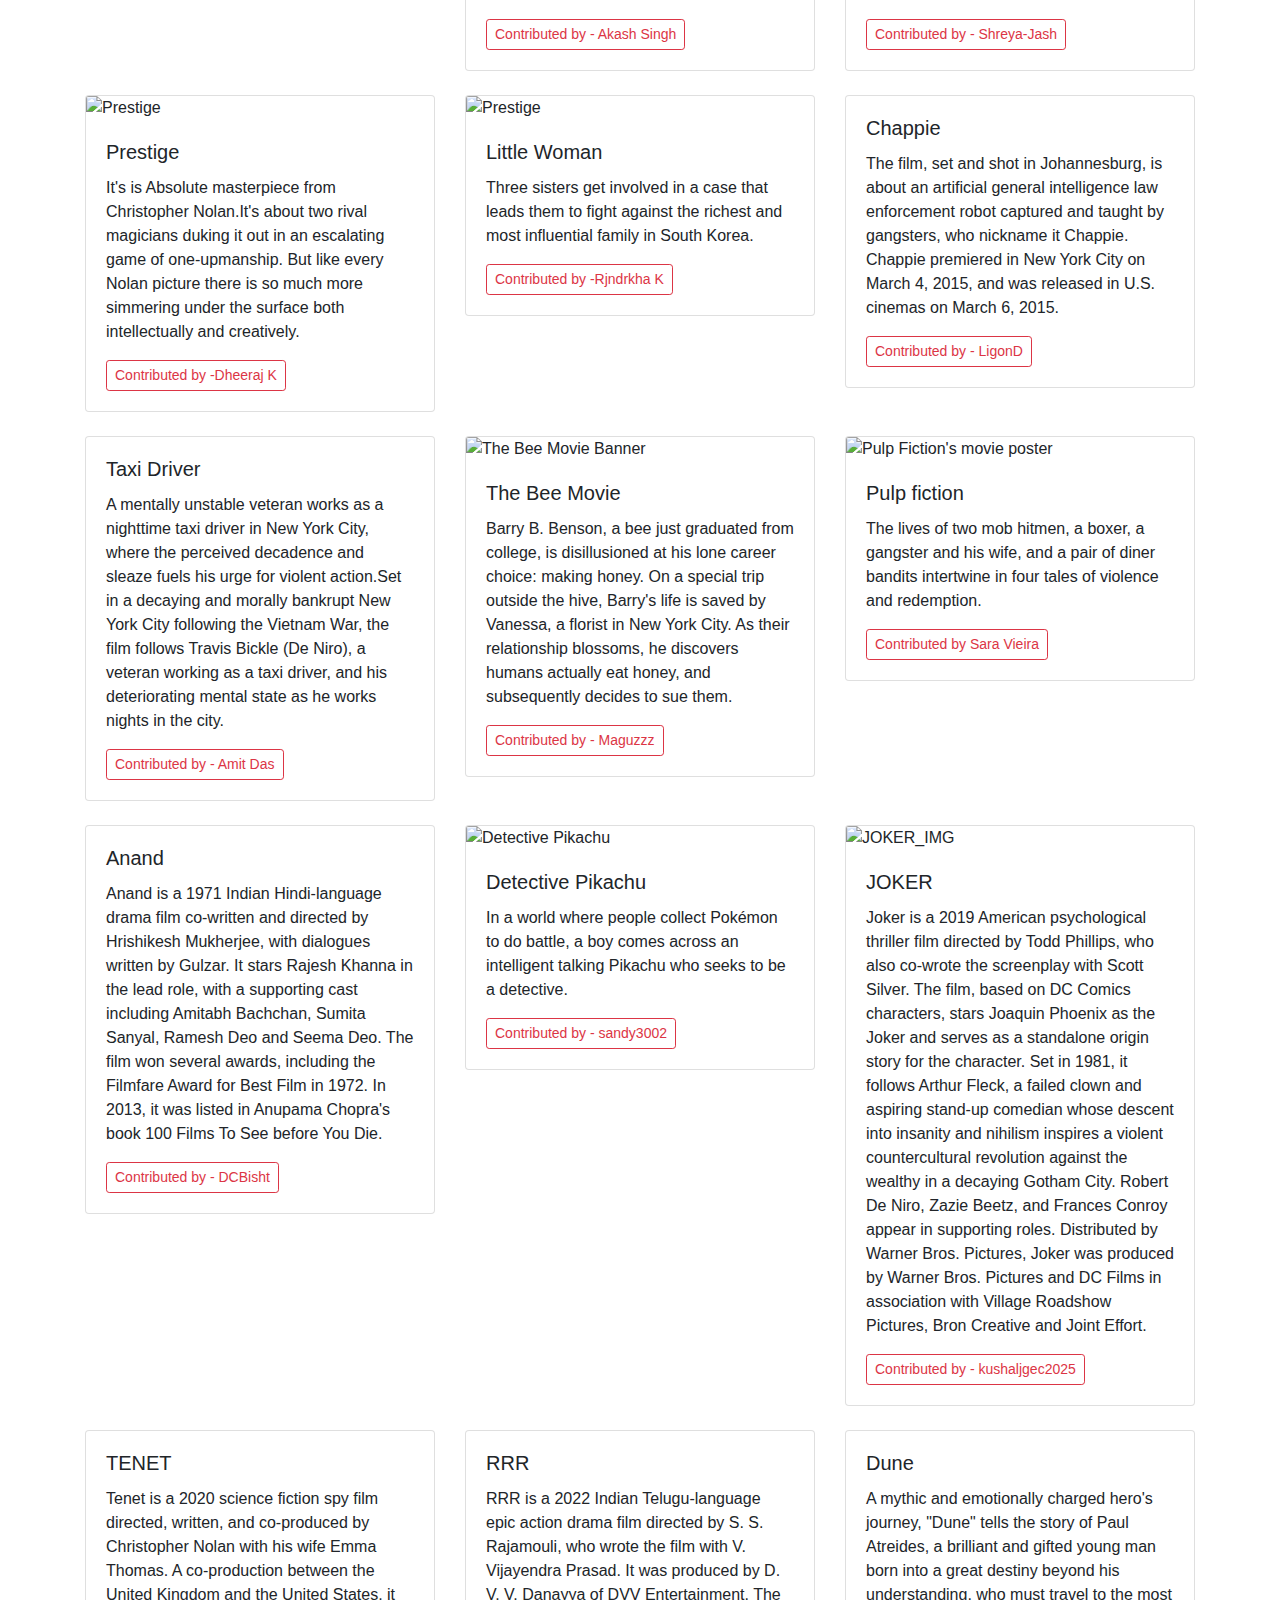
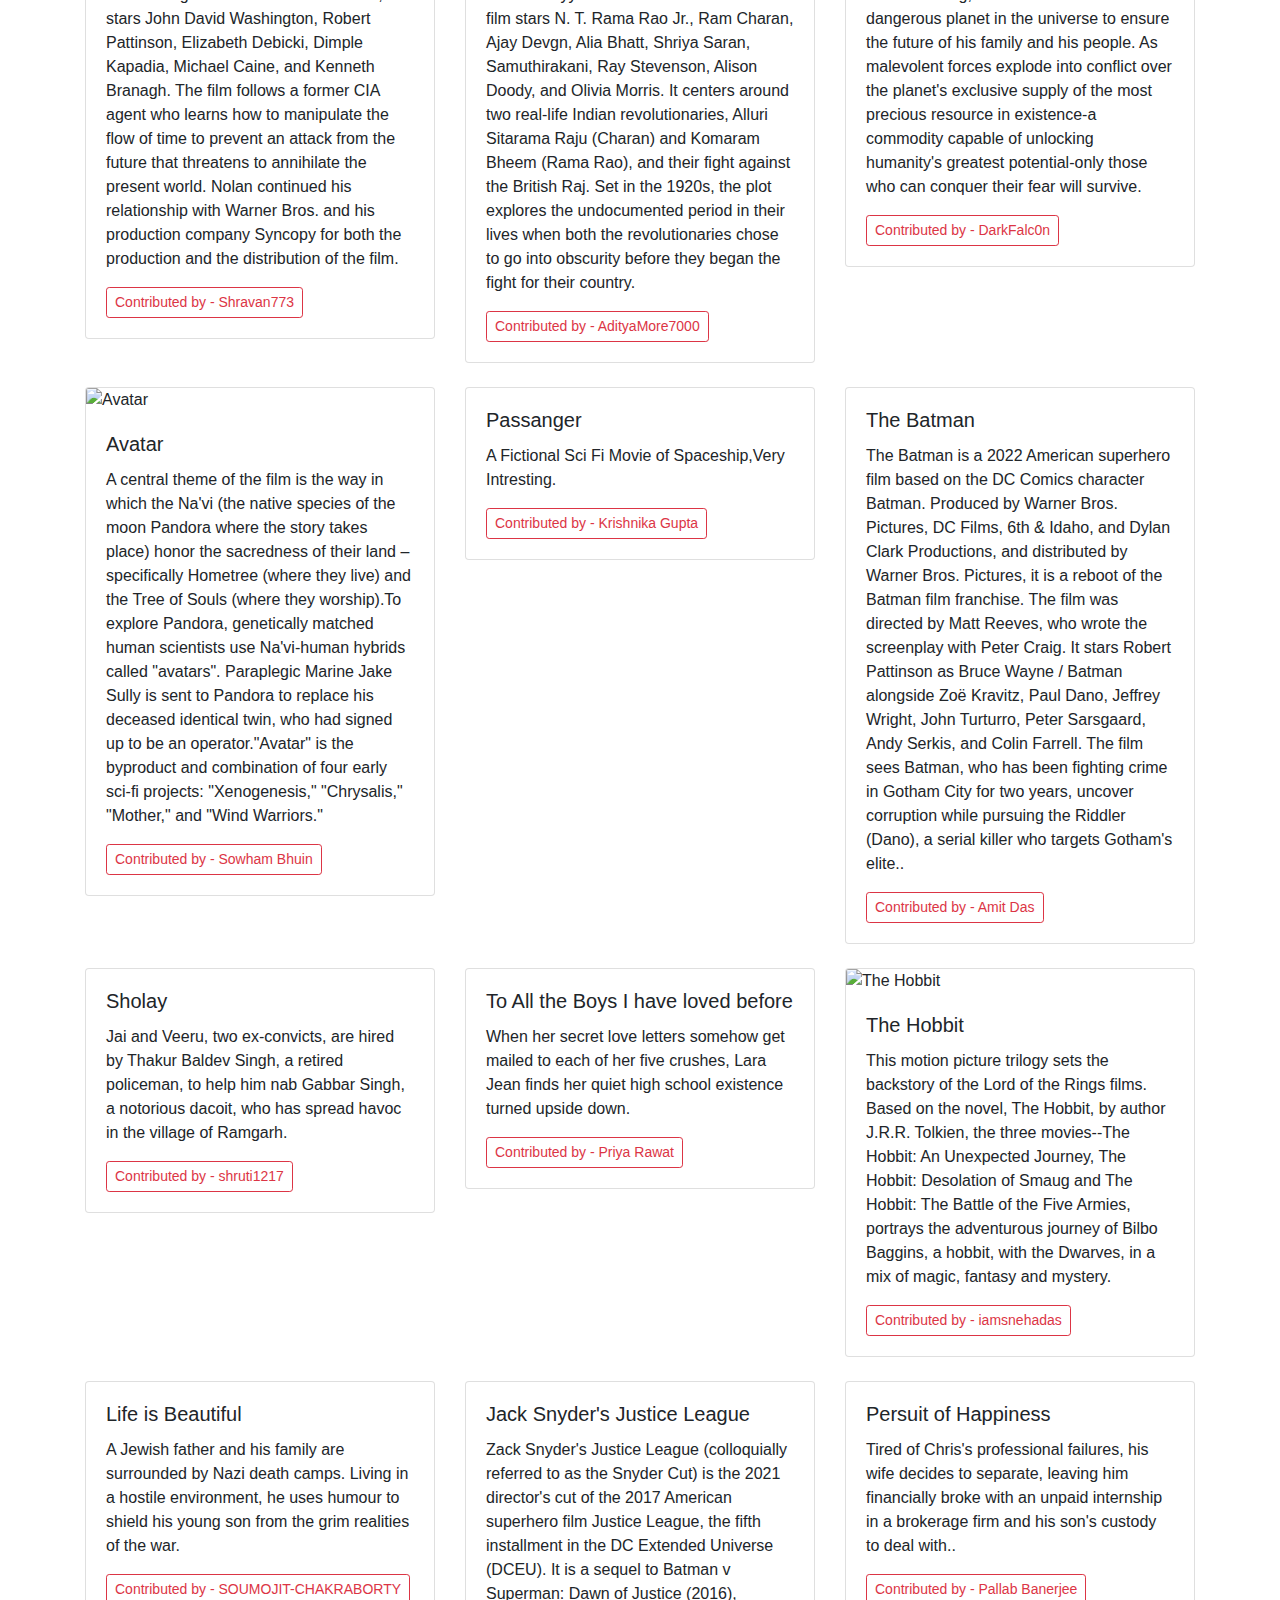
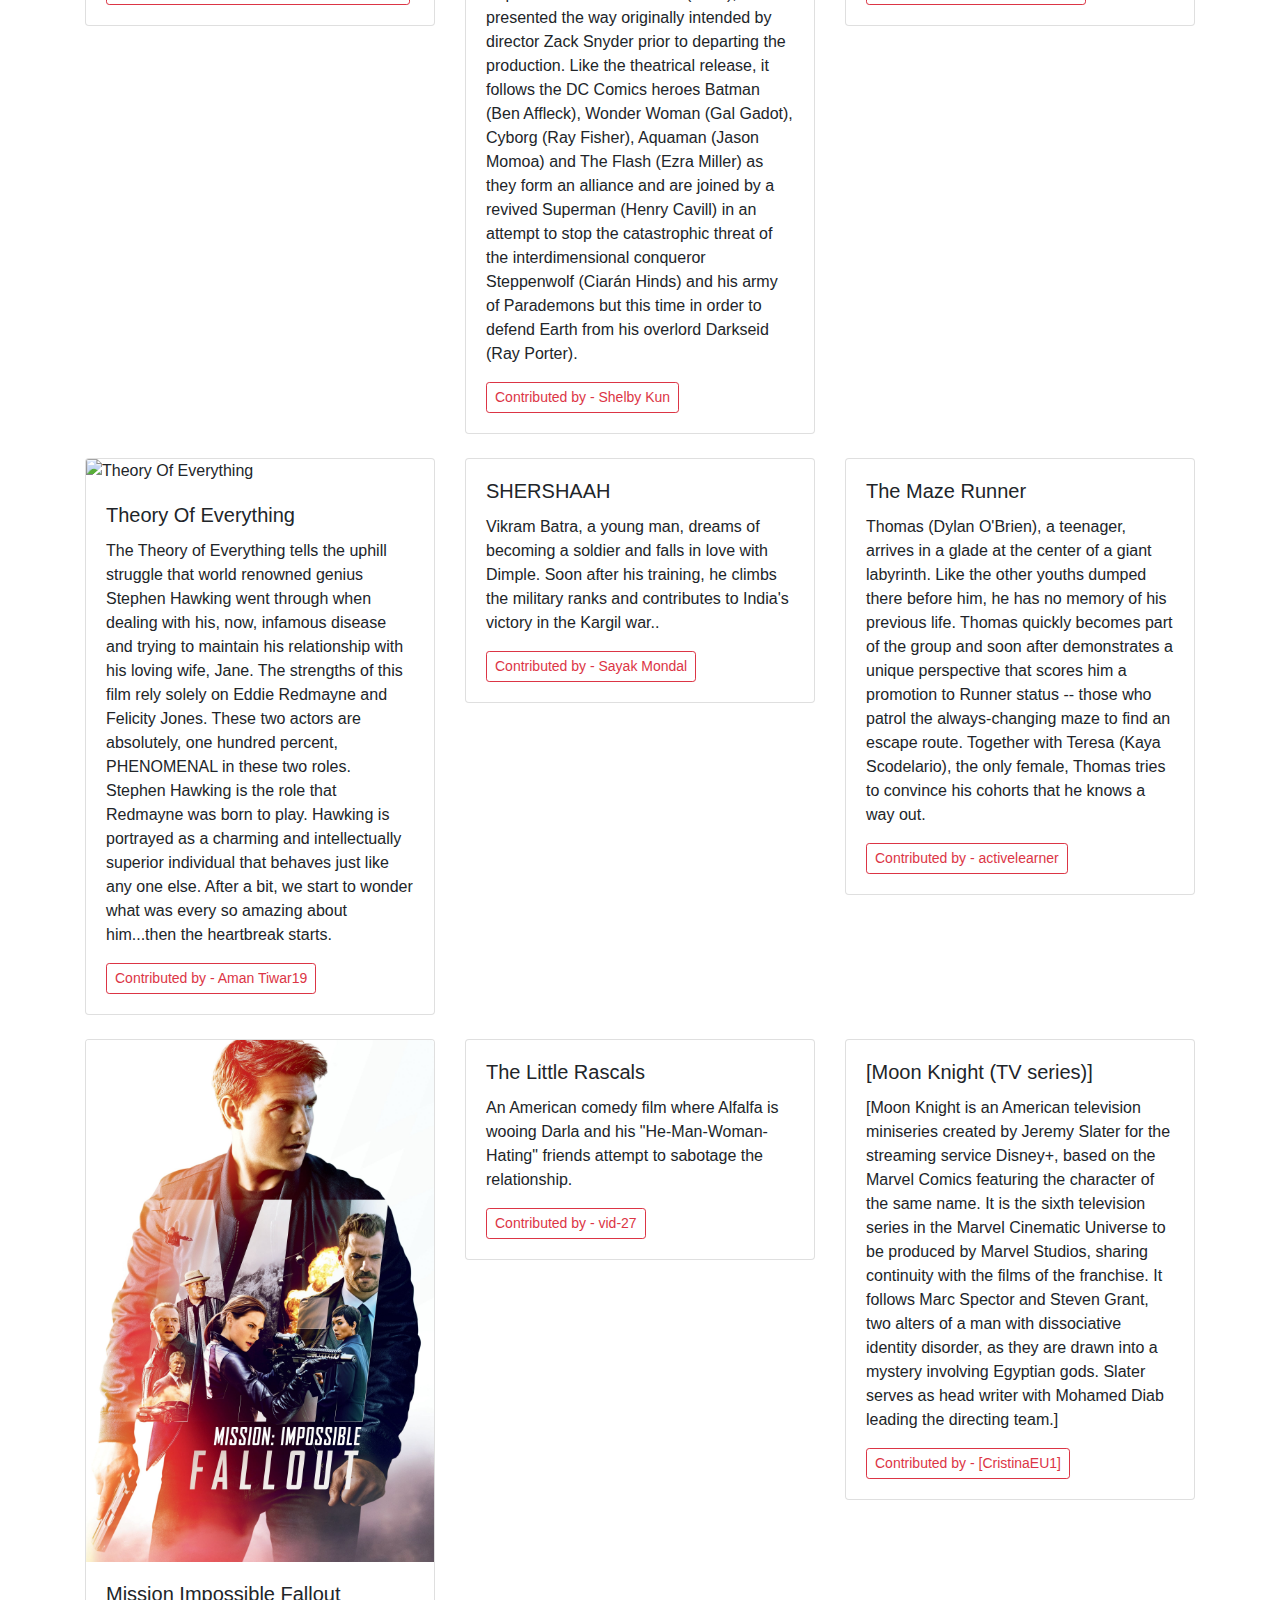
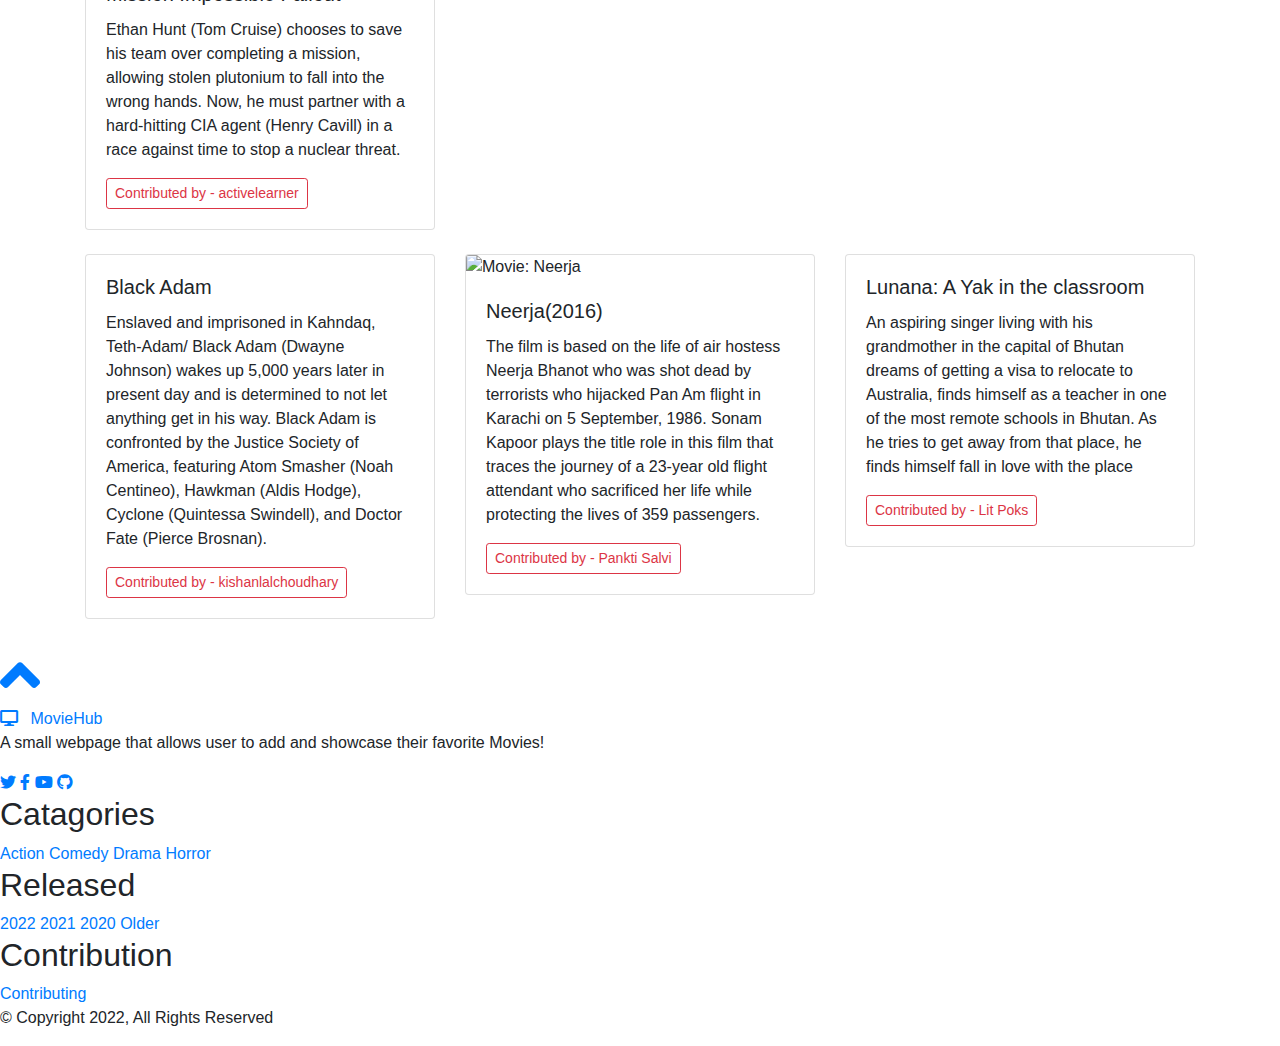
==== commit d1c1299f: "Merge 2fb76edd2d26dc32d93c0b5febc5b491a8ff4f1d into 601edb72b5d4f36581f6033e2a913b546ec371c0" ====
--- a/index.html
+++ b/index.html
@@ -142,6 +142,23 @@
                         </div>
                     </div>
                 </div>
+		    
+<!-- Faiz Card -->
+<div class="col-lg-4 mb-4">
+  <div class="card">
+    <img class="card-img-top" 
+	 src="https://www.gamespot.com/a/uploads/screen_kubrick/1587/15875866/3440613-broly_dragon_ball_super_the_movie_2018_by_alejandrors23-dcgtjl5.png" 
+	 alt="Best Action Movie" />
+    <div class="card-body">
+      <h5 class="card-title">Dragon Ball Super: Broly</h5>
+      <p class="card-text">Earth is at peace after The Tournament of Power but Goku continues to train, knowing there are ever-stronger forces in the universe. With the arrival of a Saiyan warrior named Broly, Goku and Vegeta face their most dangerous challenge yet.</p>
+      <a
+        href="https://github.com/FaizFk"
+        class="btn btn-outline-danger btn-sm"
+        >Contributed by - FaizFk</a>
+    </div>
+  </div>
+</div>
 
                 <div class="col-lg-4 mb-4">
                     <div class="card">
@@ -1308,26 +1325,6 @@
                
             </div>
         </div>
-<!--3 Idiots-->
-
-<div class="col-lg-4 mb-4">
-  <div class="card">
-    <img class="card-img-top" src="https://images.app.goo.gl/jy7x4bF1UvdzNmkX9" alt="3 Idiots" />
-    <div class="card-body">
-      <h5 class="card-title">3 IDIOTS </h5>
-      <p class="card-text">In college, Farhan and Raju form a great bond with Rancho due to his refreshing outlook. Years later, a bet gives them a chance to look for their long-lost friend whose existence seems rather elusive.</p>
-      <a
-        href="https://github.com/shiva1217"
-        class="btn btn-outline-danger btn-sm"
-        >Contributed by - shiva1217</a
-      >
-    </div>
-  </div>
-</div>
-
-
-
-
     </section>
 
     <!-- Footer -->
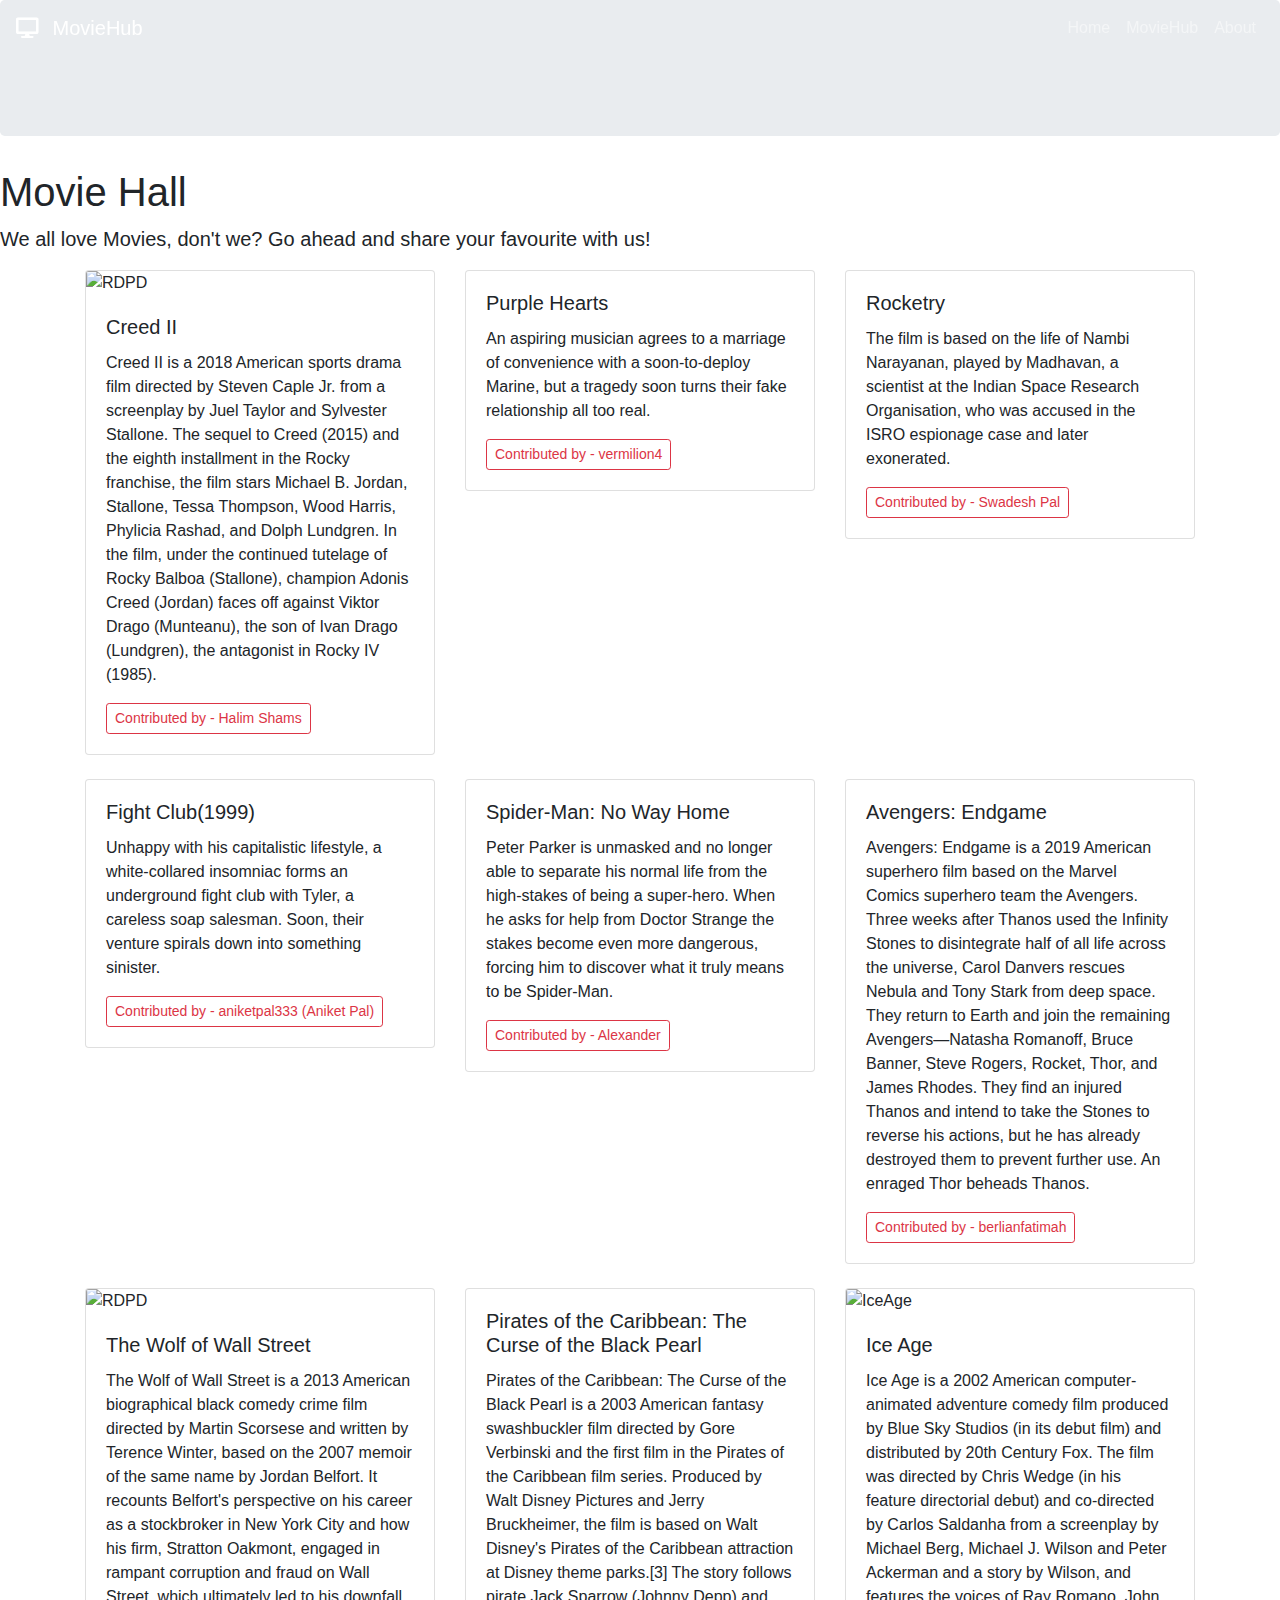
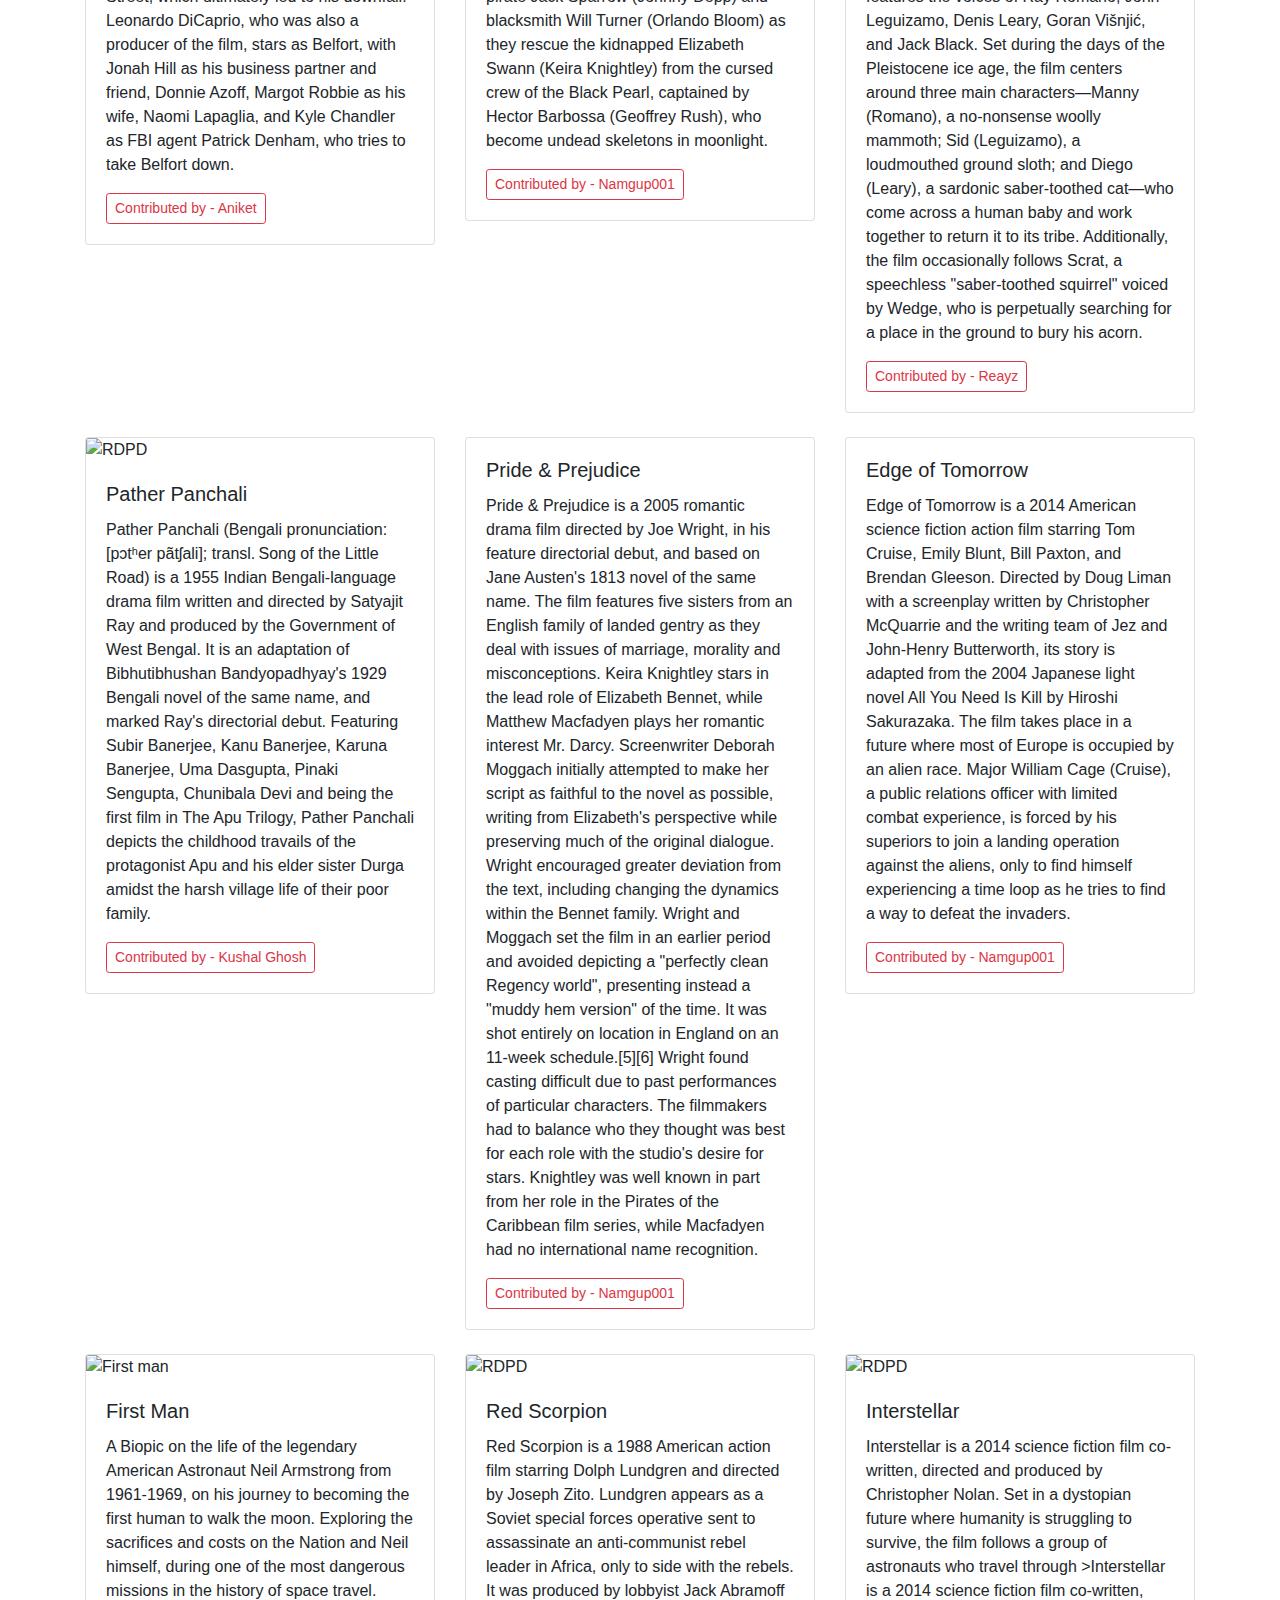
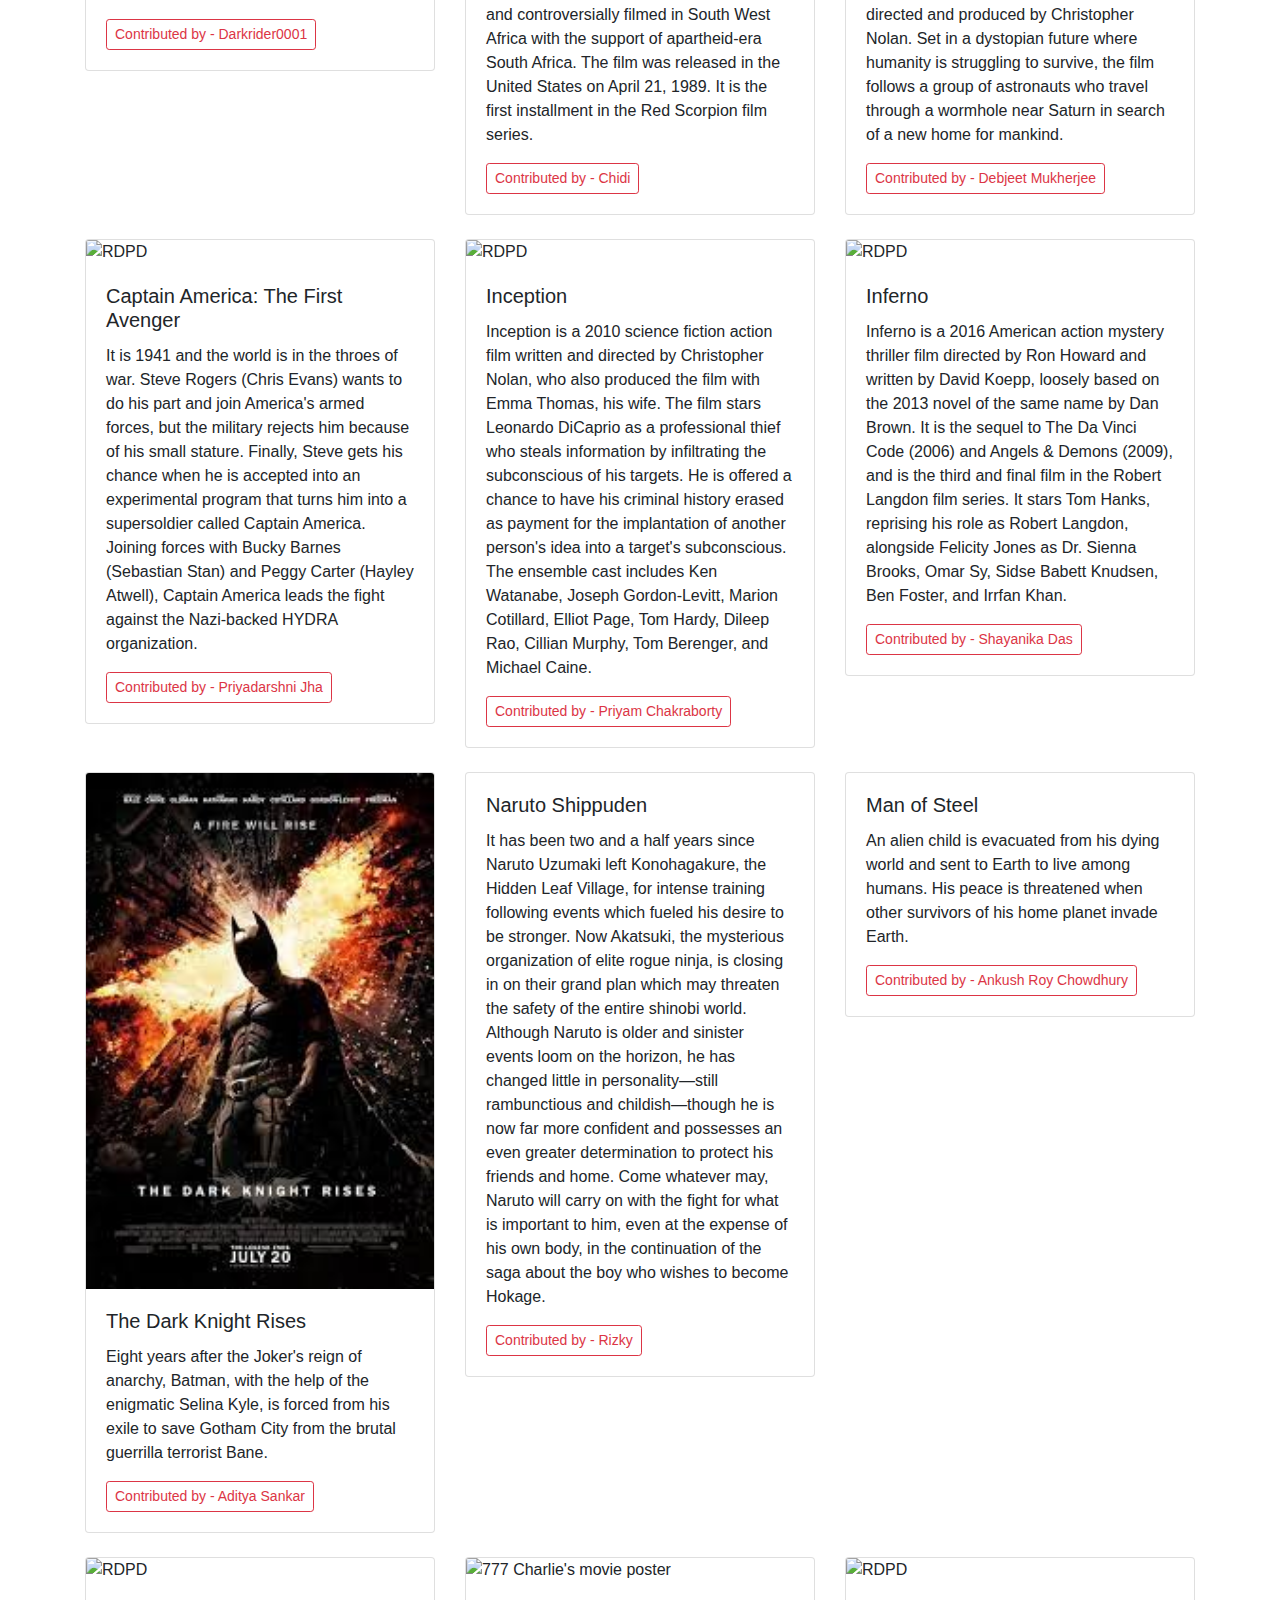
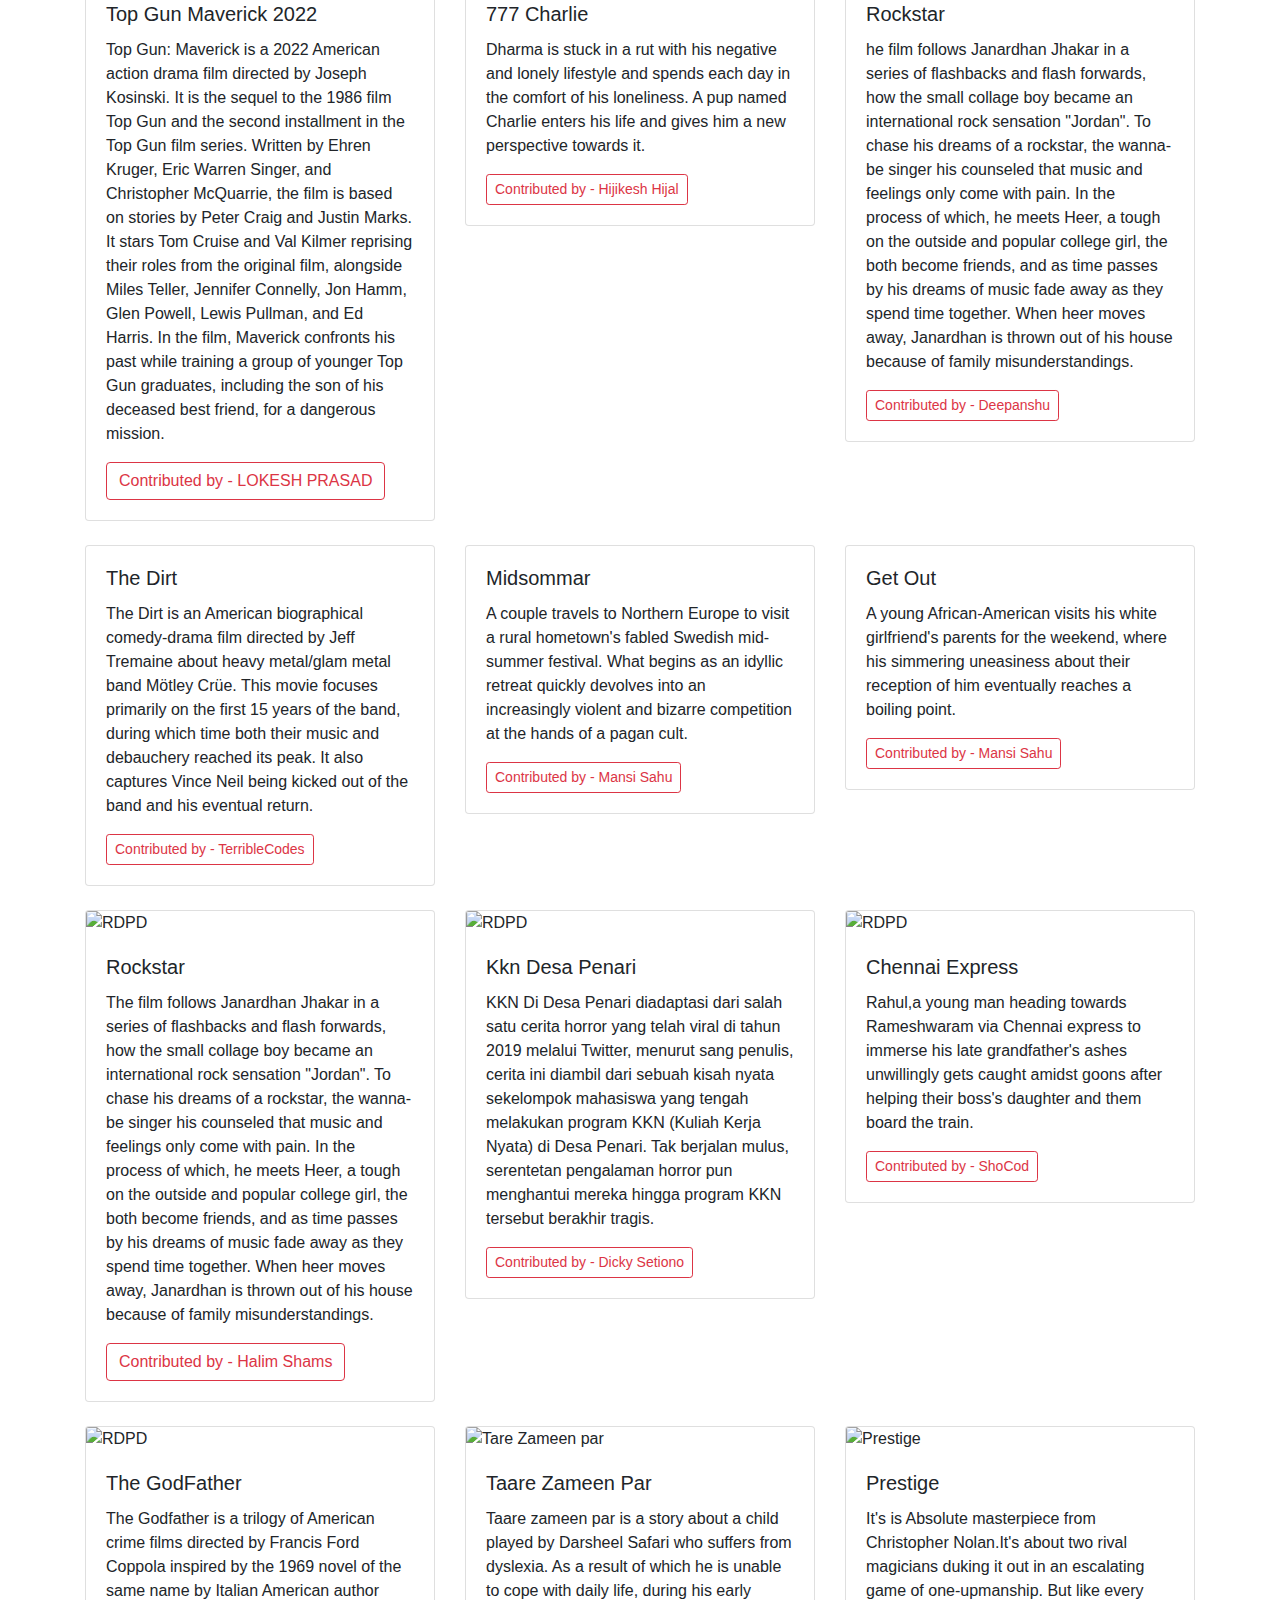
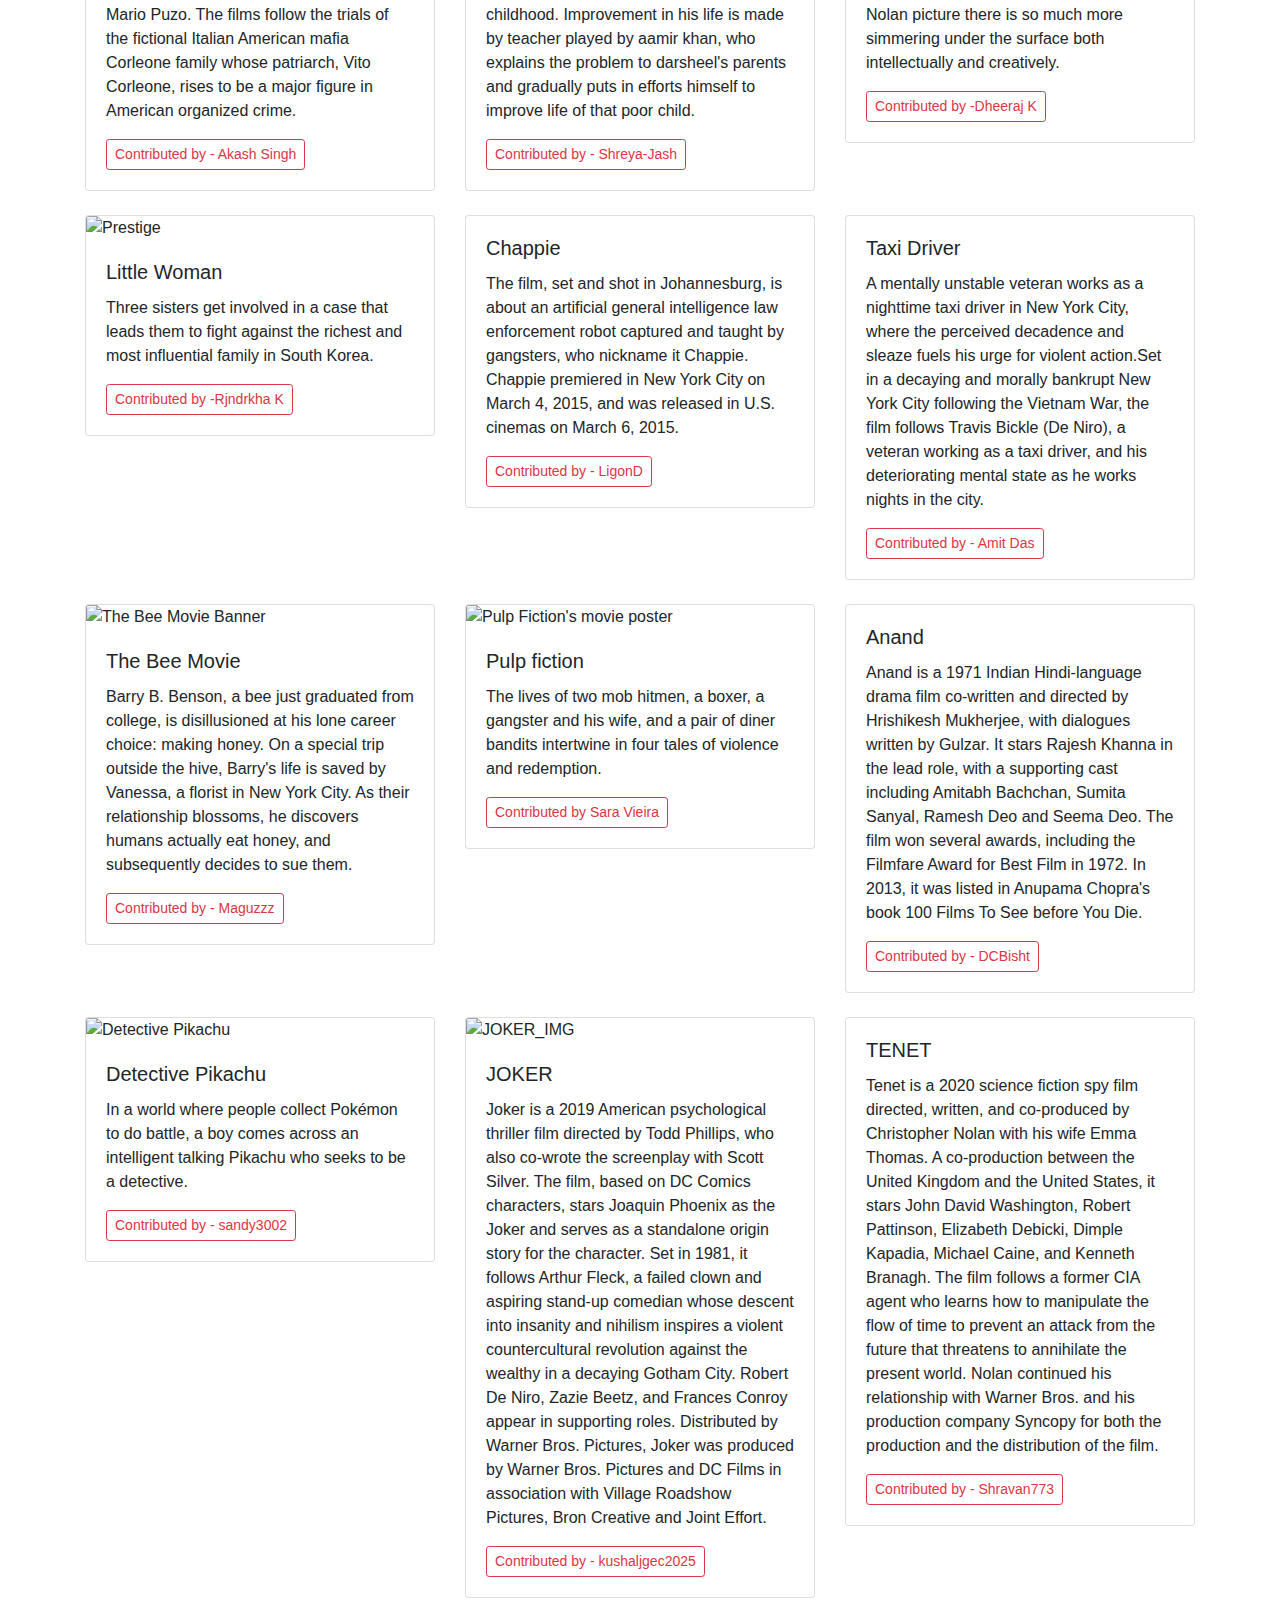
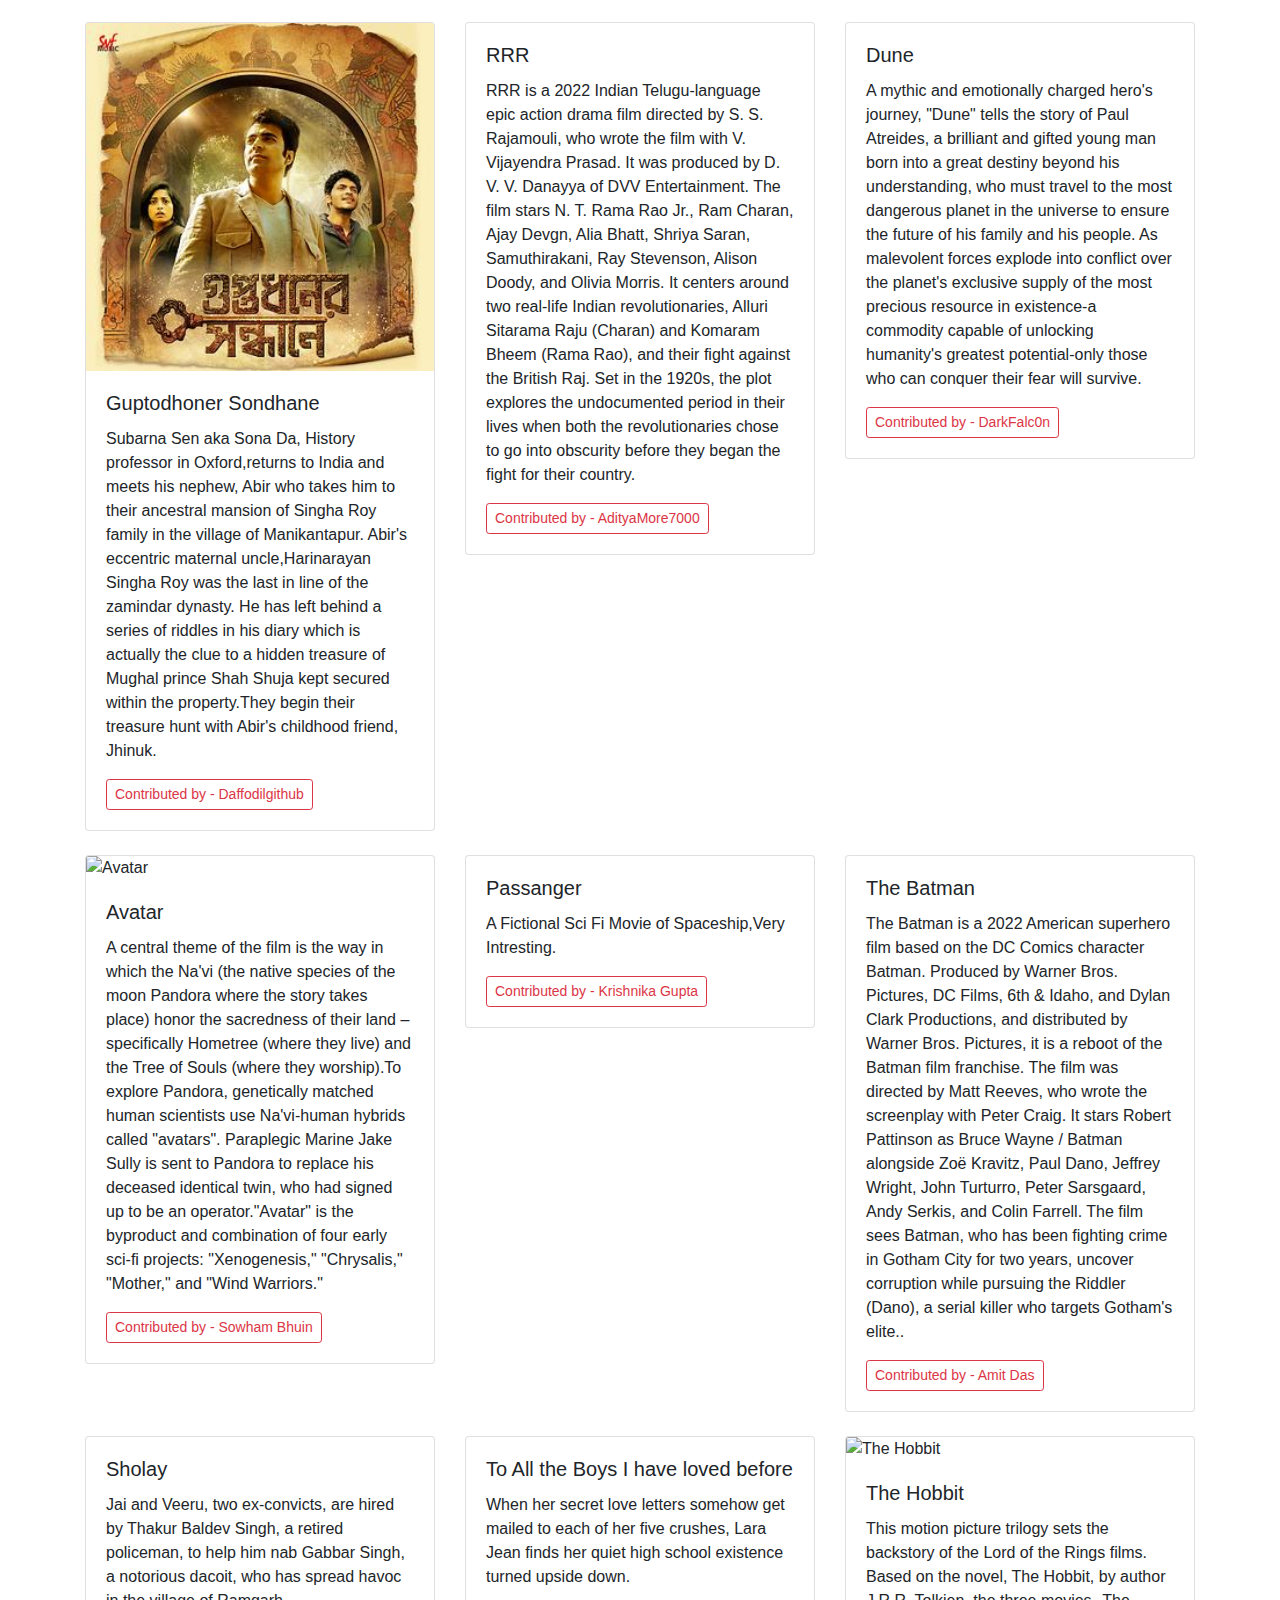
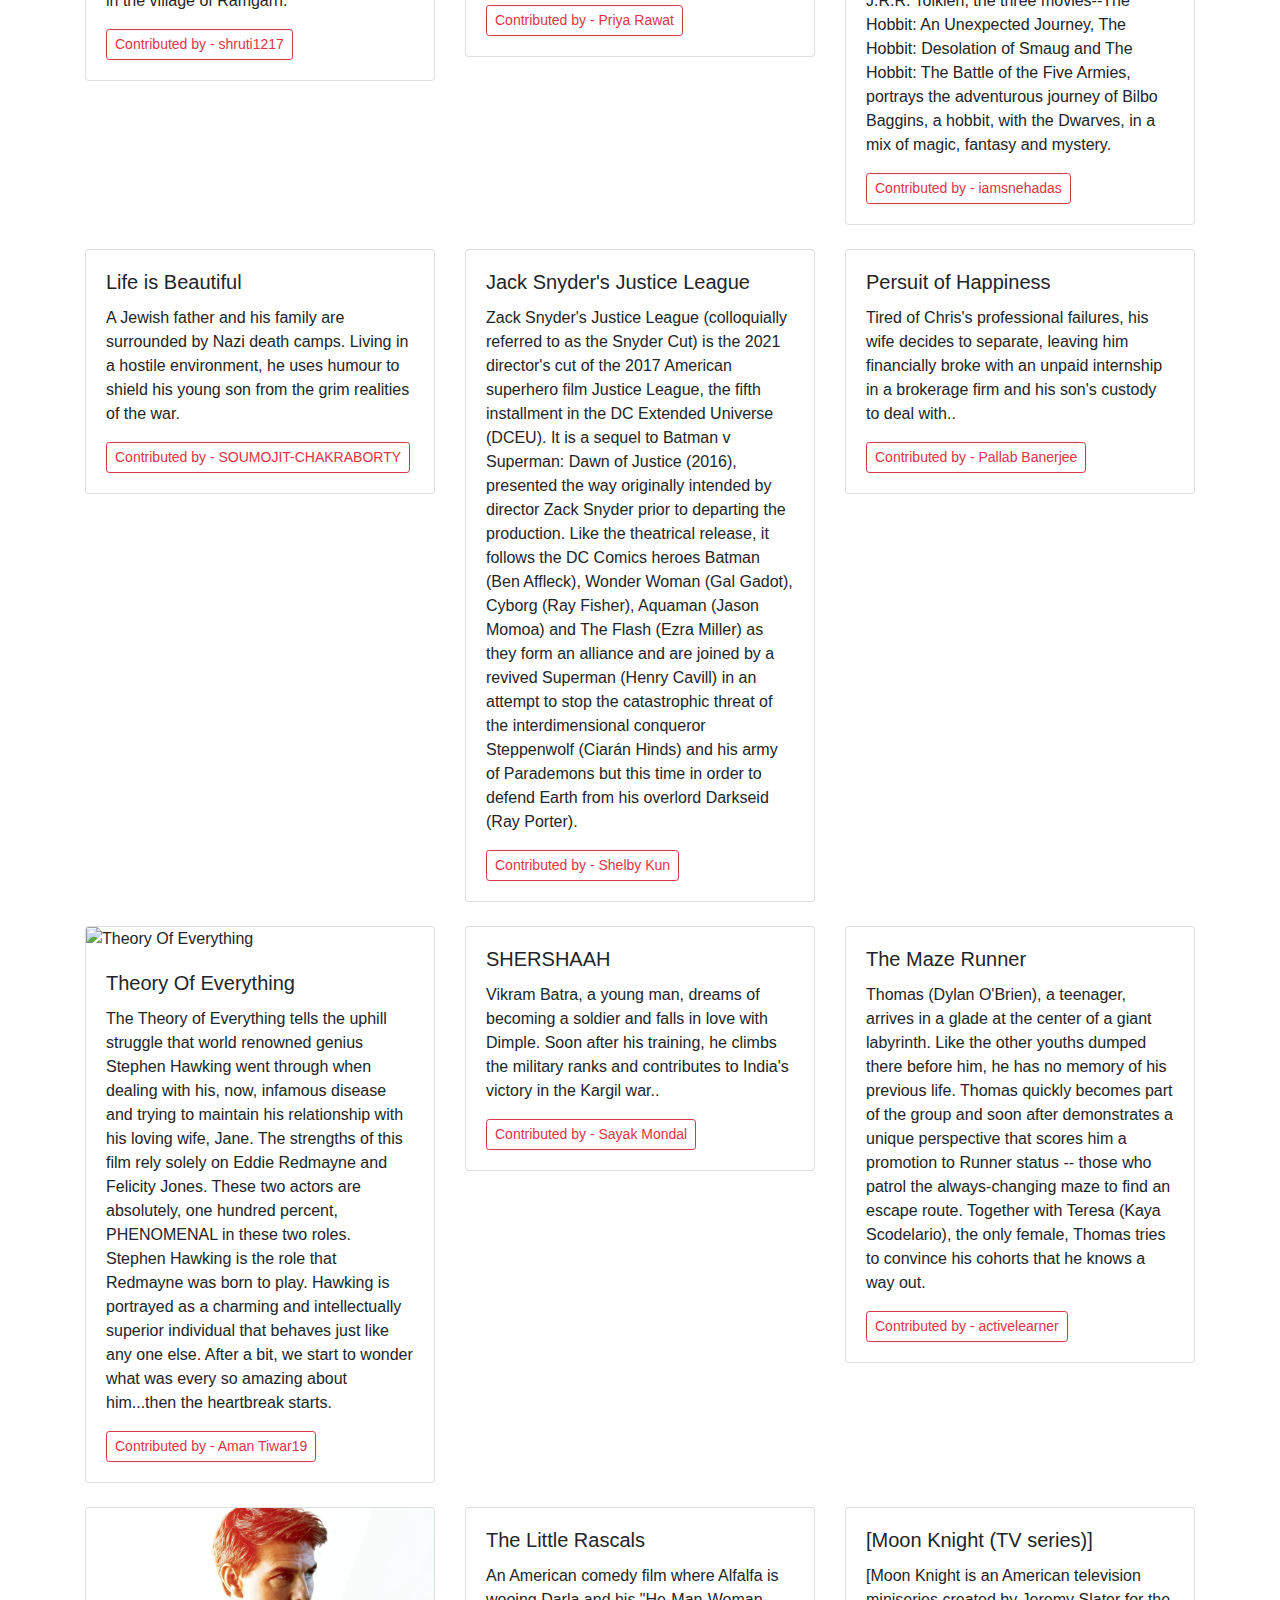
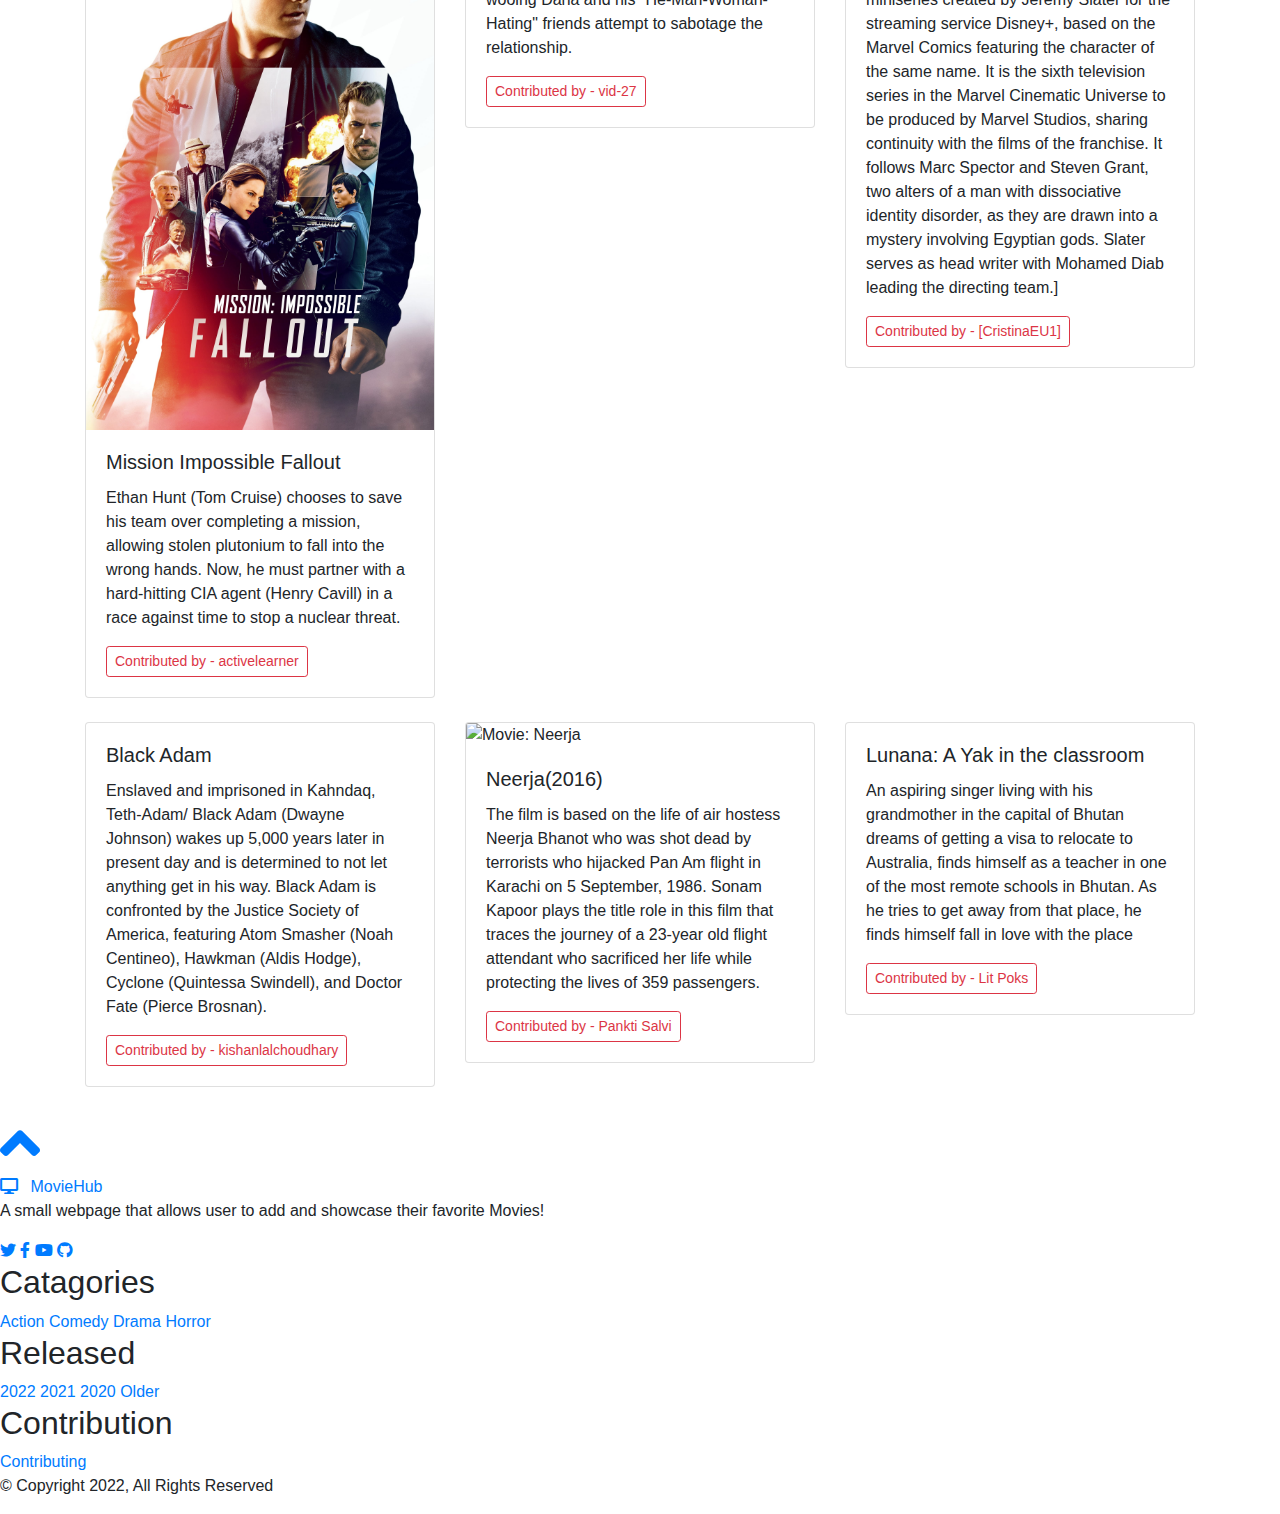
==== commit beaac09d: "Merge 5f9e66f53dbfc672e7e1bb01b42bfad06df612f1 into 601edb72b5d4f36581f6033e2a913b546ec371c0" ====
--- a/index.html
+++ b/index.html
@@ -142,23 +142,6 @@
                         </div>
                     </div>
                 </div>
-		    
-<!-- Faiz Card -->
-<div class="col-lg-4 mb-4">
-  <div class="card">
-    <img class="card-img-top" 
-	 src="https://www.gamespot.com/a/uploads/screen_kubrick/1587/15875866/3440613-broly_dragon_ball_super_the_movie_2018_by_alejandrors23-dcgtjl5.png" 
-	 alt="Best Action Movie" />
-    <div class="card-body">
-      <h5 class="card-title">Dragon Ball Super: Broly</h5>
-      <p class="card-text">Earth is at peace after The Tournament of Power but Goku continues to train, knowing there are ever-stronger forces in the universe. With the arrival of a Saiyan warrior named Broly, Goku and Vegeta face their most dangerous challenge yet.</p>
-      <a
-        href="https://github.com/FaizFk"
-        class="btn btn-outline-danger btn-sm"
-        >Contributed by - FaizFk</a>
-    </div>
-  </div>
-</div>
 
                 <div class="col-lg-4 mb-4">
                     <div class="card">
@@ -951,6 +934,24 @@
                         </div>
                     </div>
                 </div>
+            <!--card start-->
+            <div class="col-lg-4 mb-4">
+                <div class="card">
+                  <img class="card-img-top" src="images\Guptodhoner Sondhane.jpg" alt="Guptodhoner Sondhane" />
+                  <div class="card-body">
+                    <h5 class="card-title">Guptodhoner Sondhane</h5>
+                    <p class="card-text">Subarna Sen aka Sona Da, History professor in Oxford,returns to India and meets his nephew, Abir who takes him to their ancestral mansion of Singha Roy family in the village of Manikantapur. Abir's eccentric maternal uncle,Harinarayan Singha Roy was the last in line of the zamindar dynasty. He has left behind a series of riddles in his diary which is actually the clue to a hidden treasure of Mughal prince Shah Shuja kept secured within the property.They begin their treasure hunt with Abir's childhood friend, Jhinuk. 
+                    </p>
+                    <a
+                      href="https://github.com/Daffodilgithub"
+                      class="btn btn-outline-danger btn-sm"
+                      >Contributed by - Daffodilgithub</a
+                    >
+                  </div>
+                </div>
+              </div>
+            <!--card end-->
+
                 <div class="col-lg-4 mb-4">
                     <div class="card">
                         <img class="card-img-top"
@@ -1391,4 +1392,4 @@
 
 </body>
 
-</html>
+</html>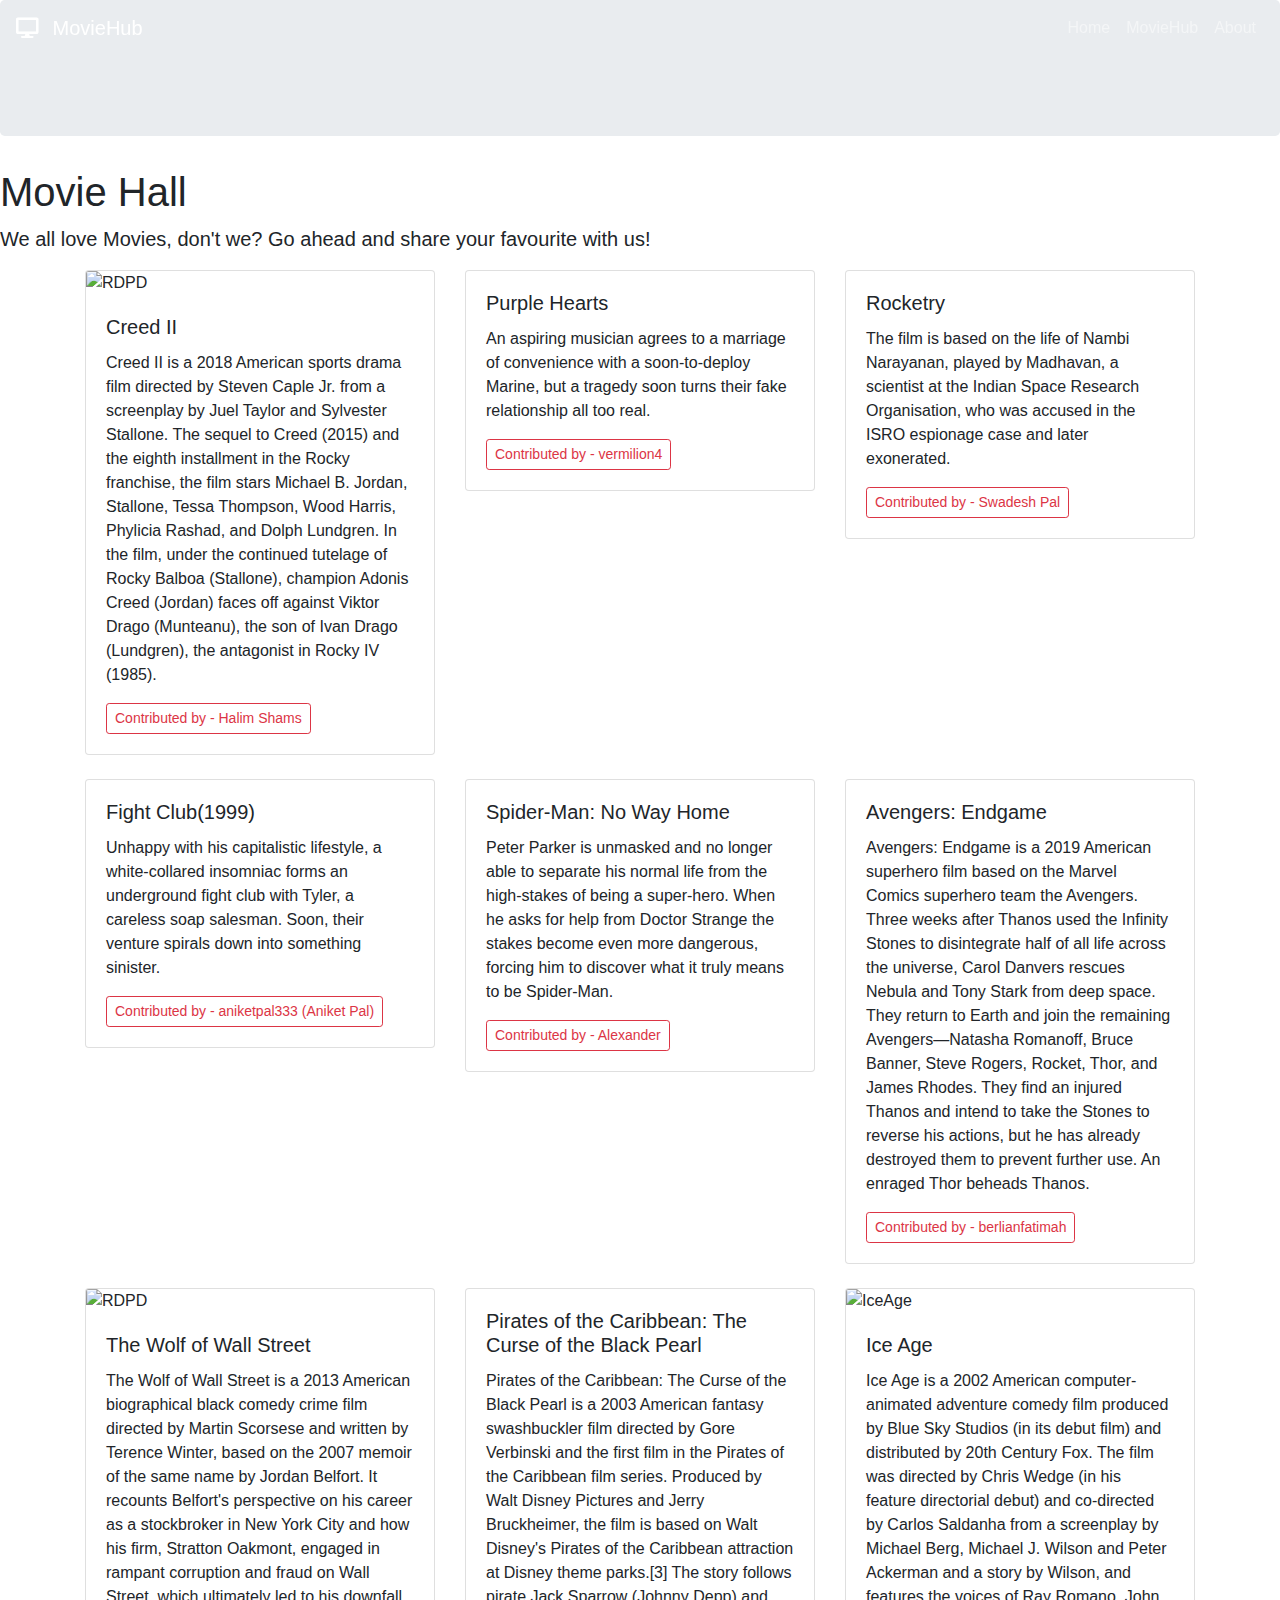
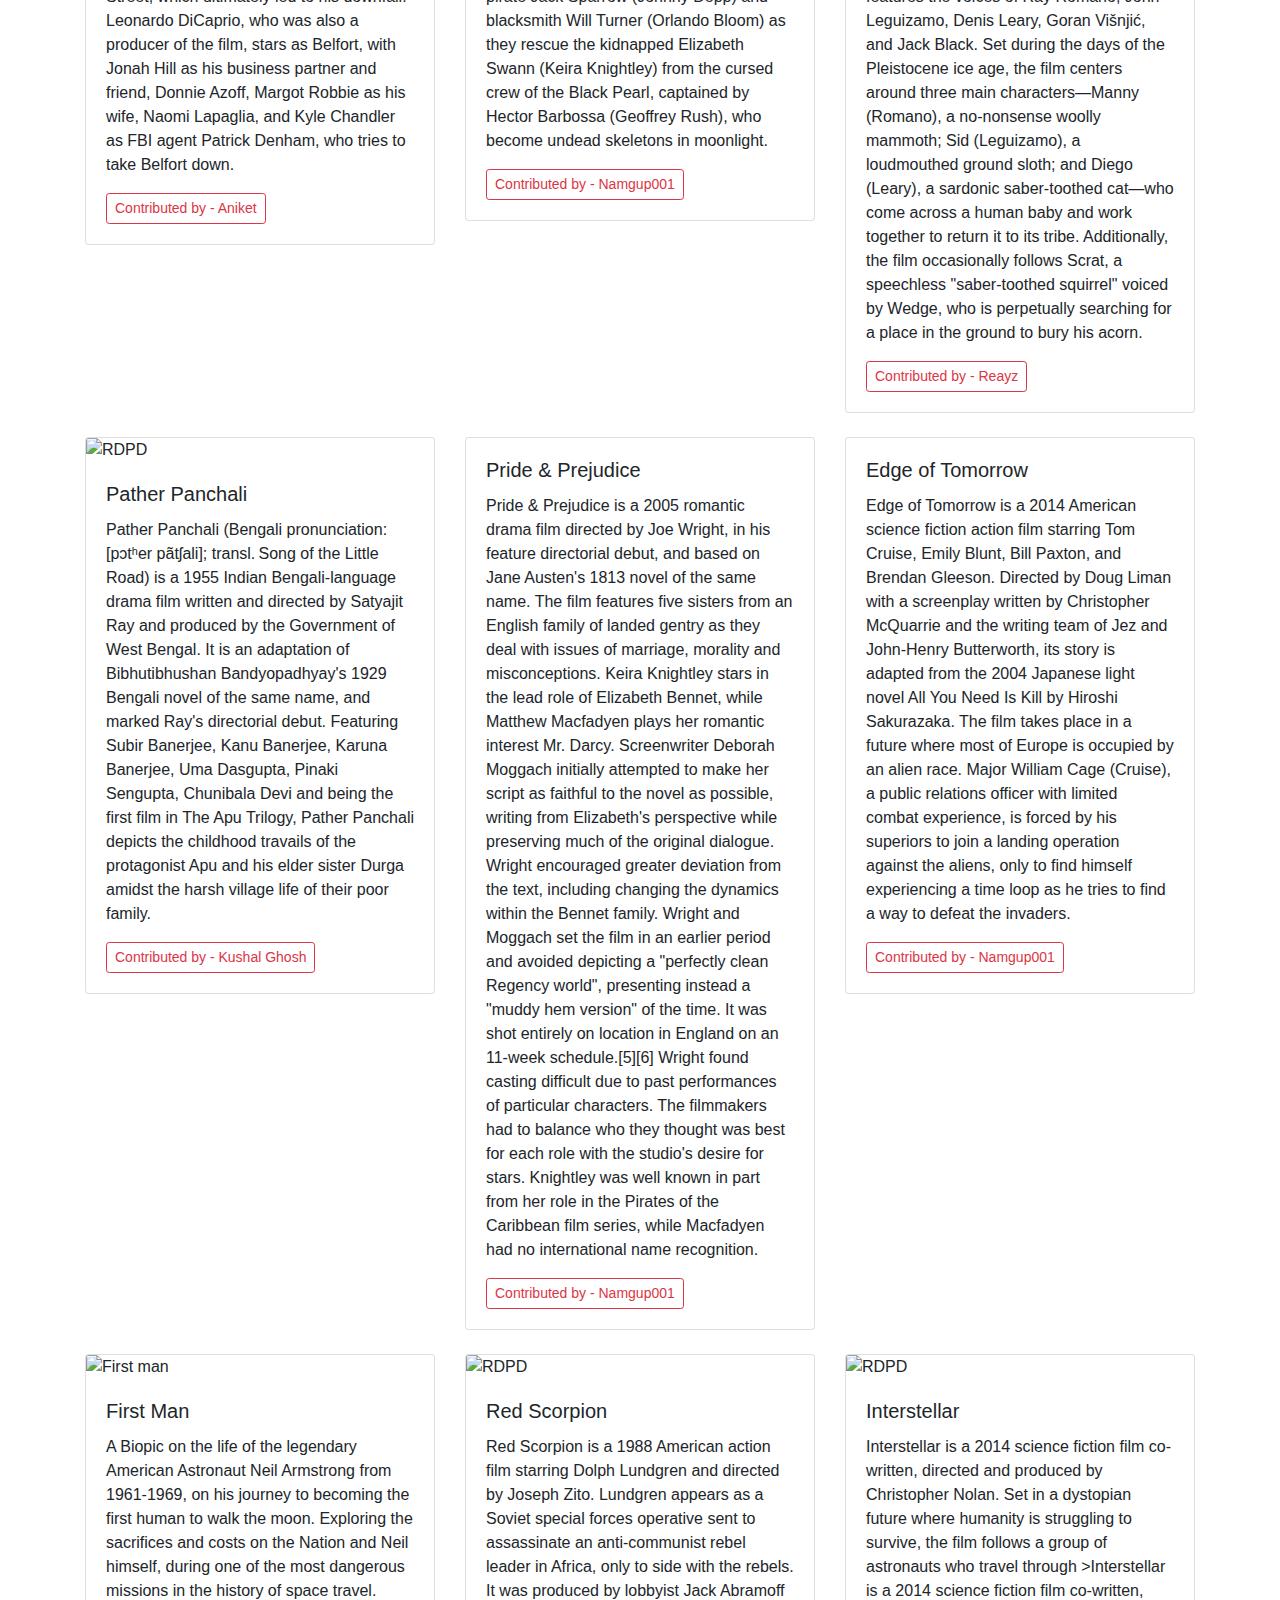
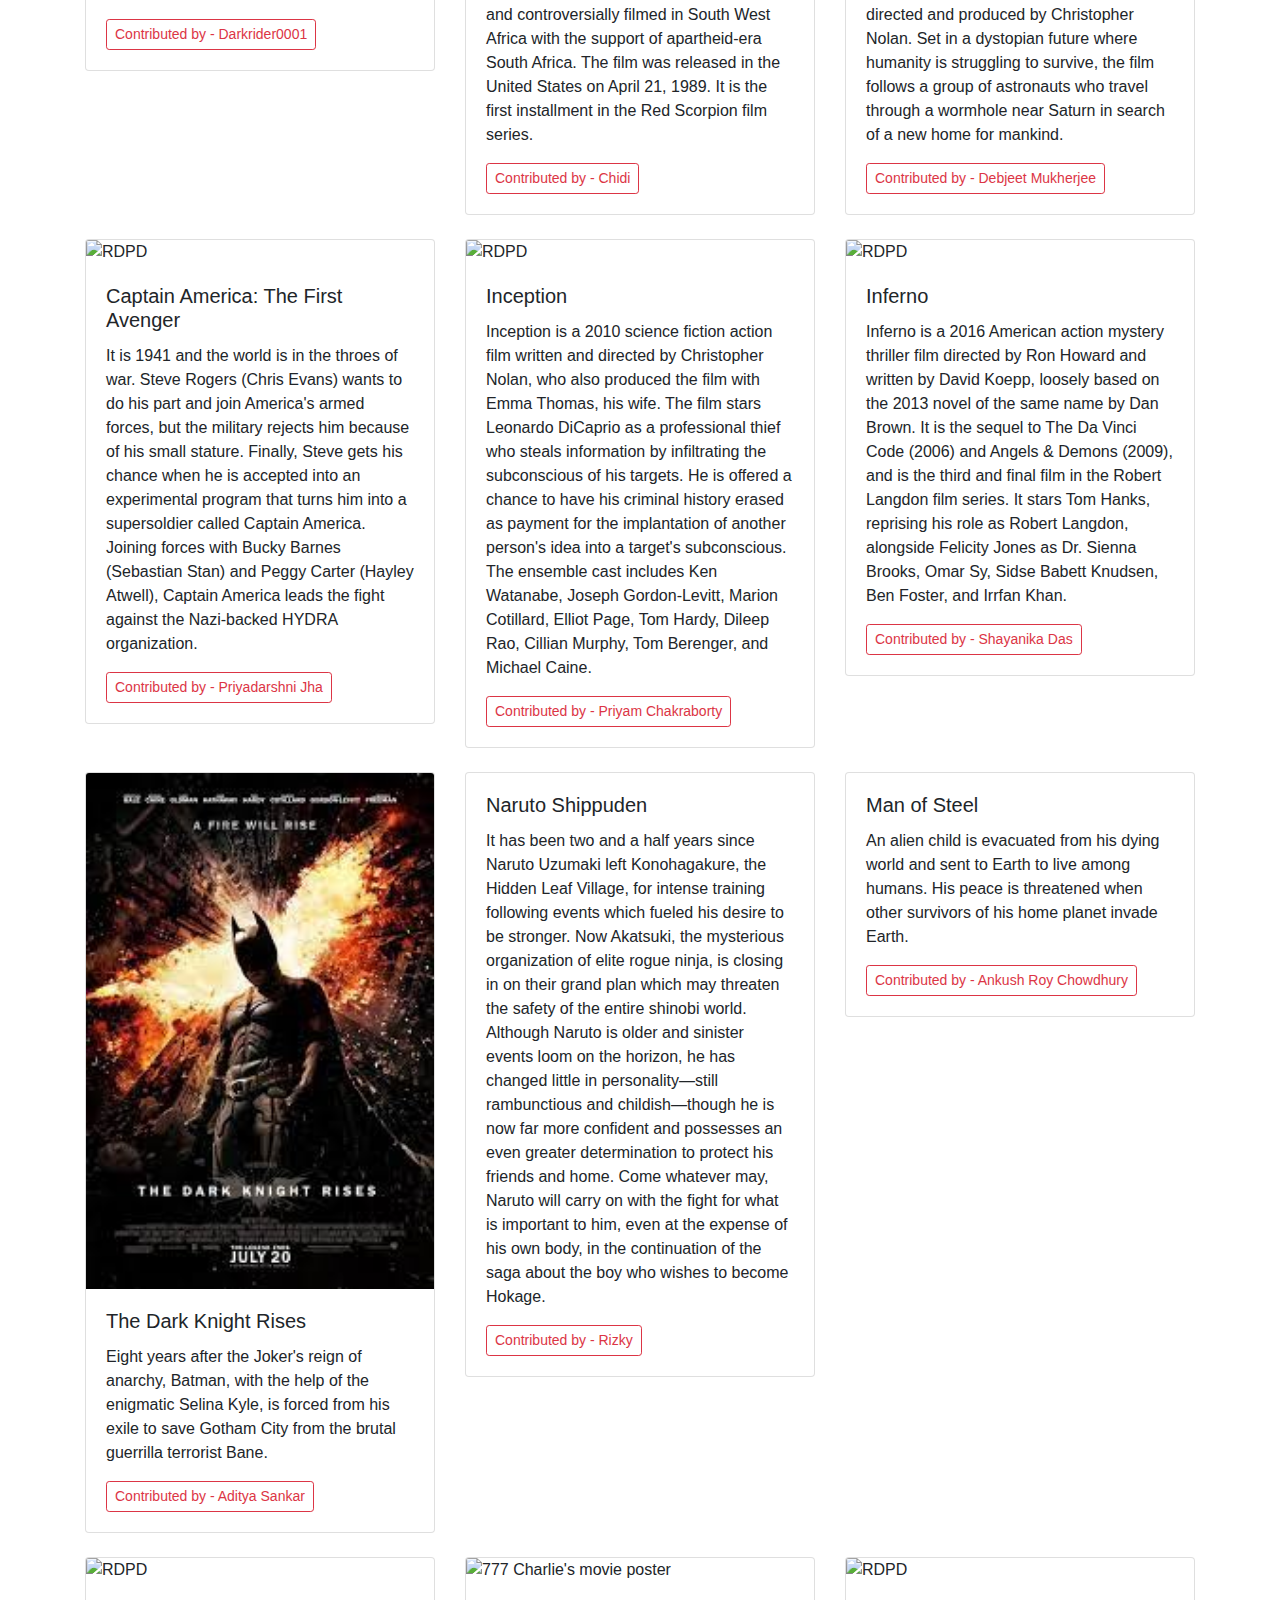
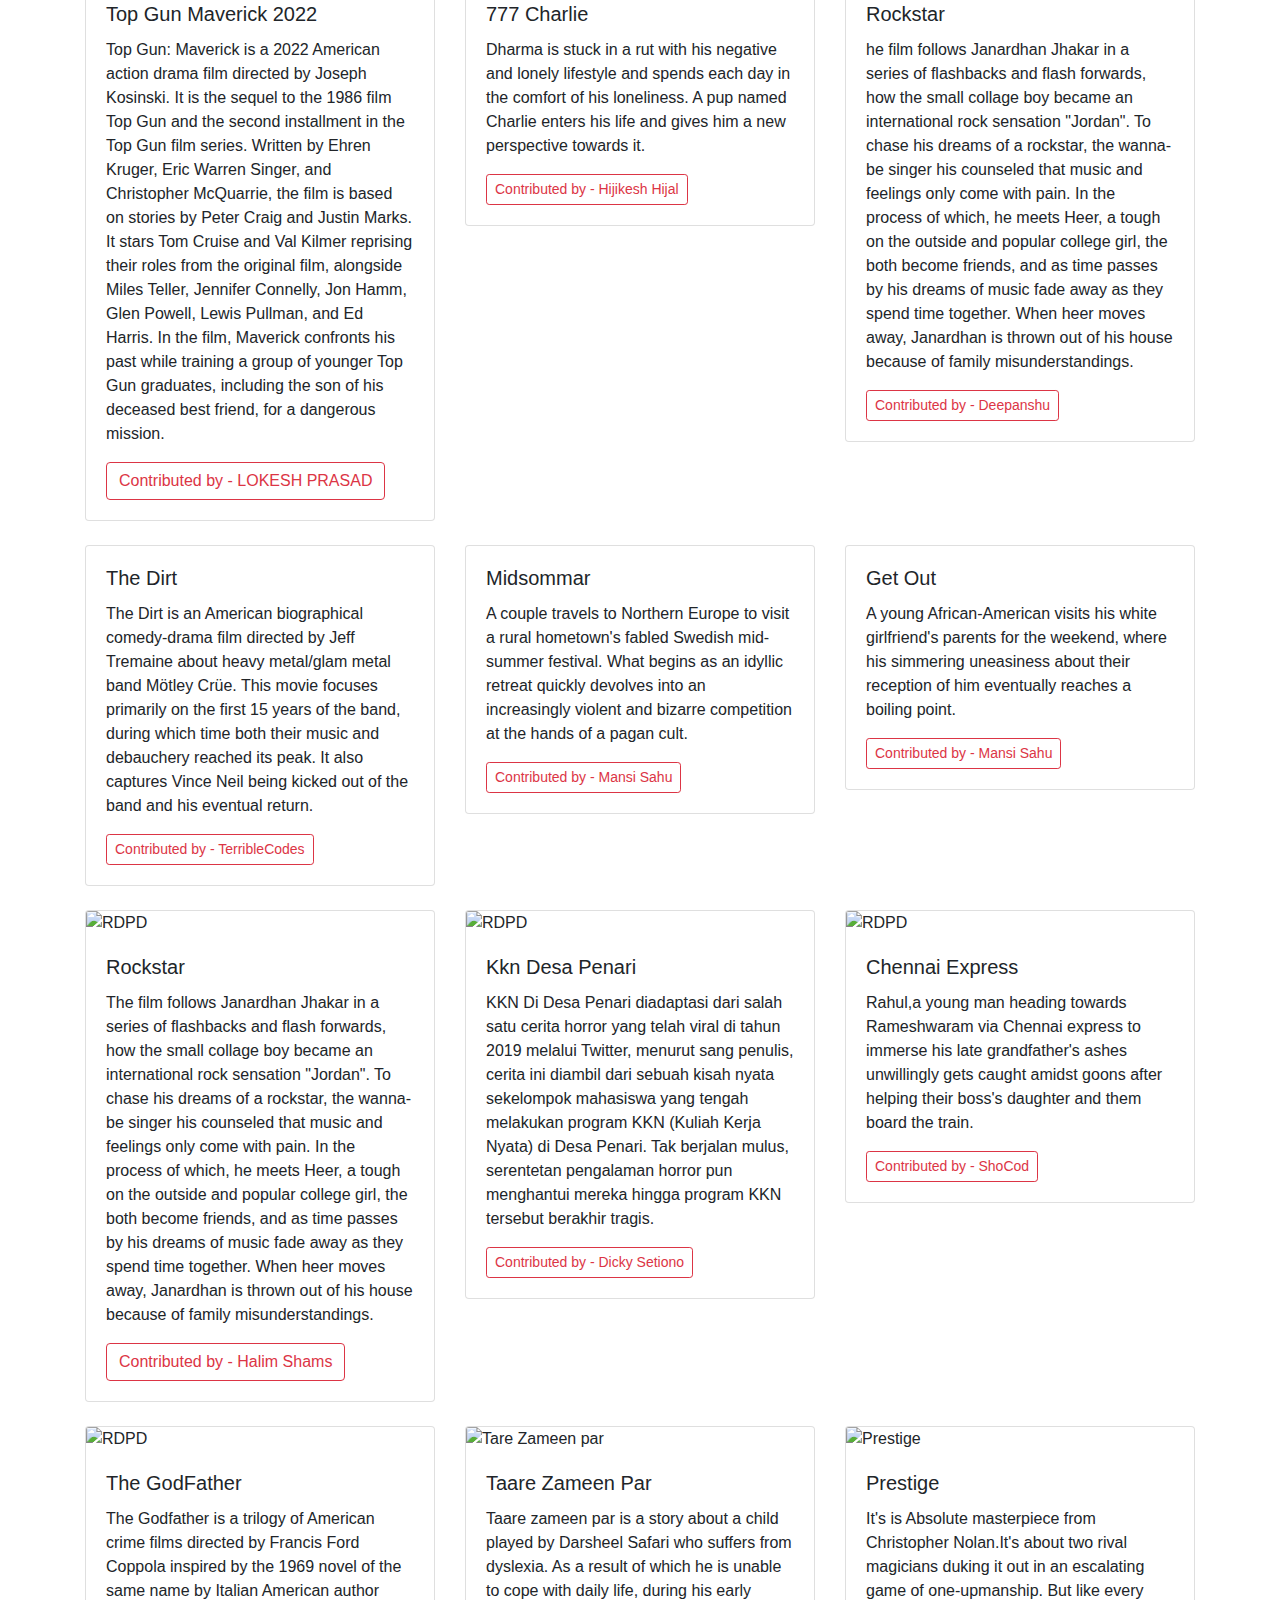
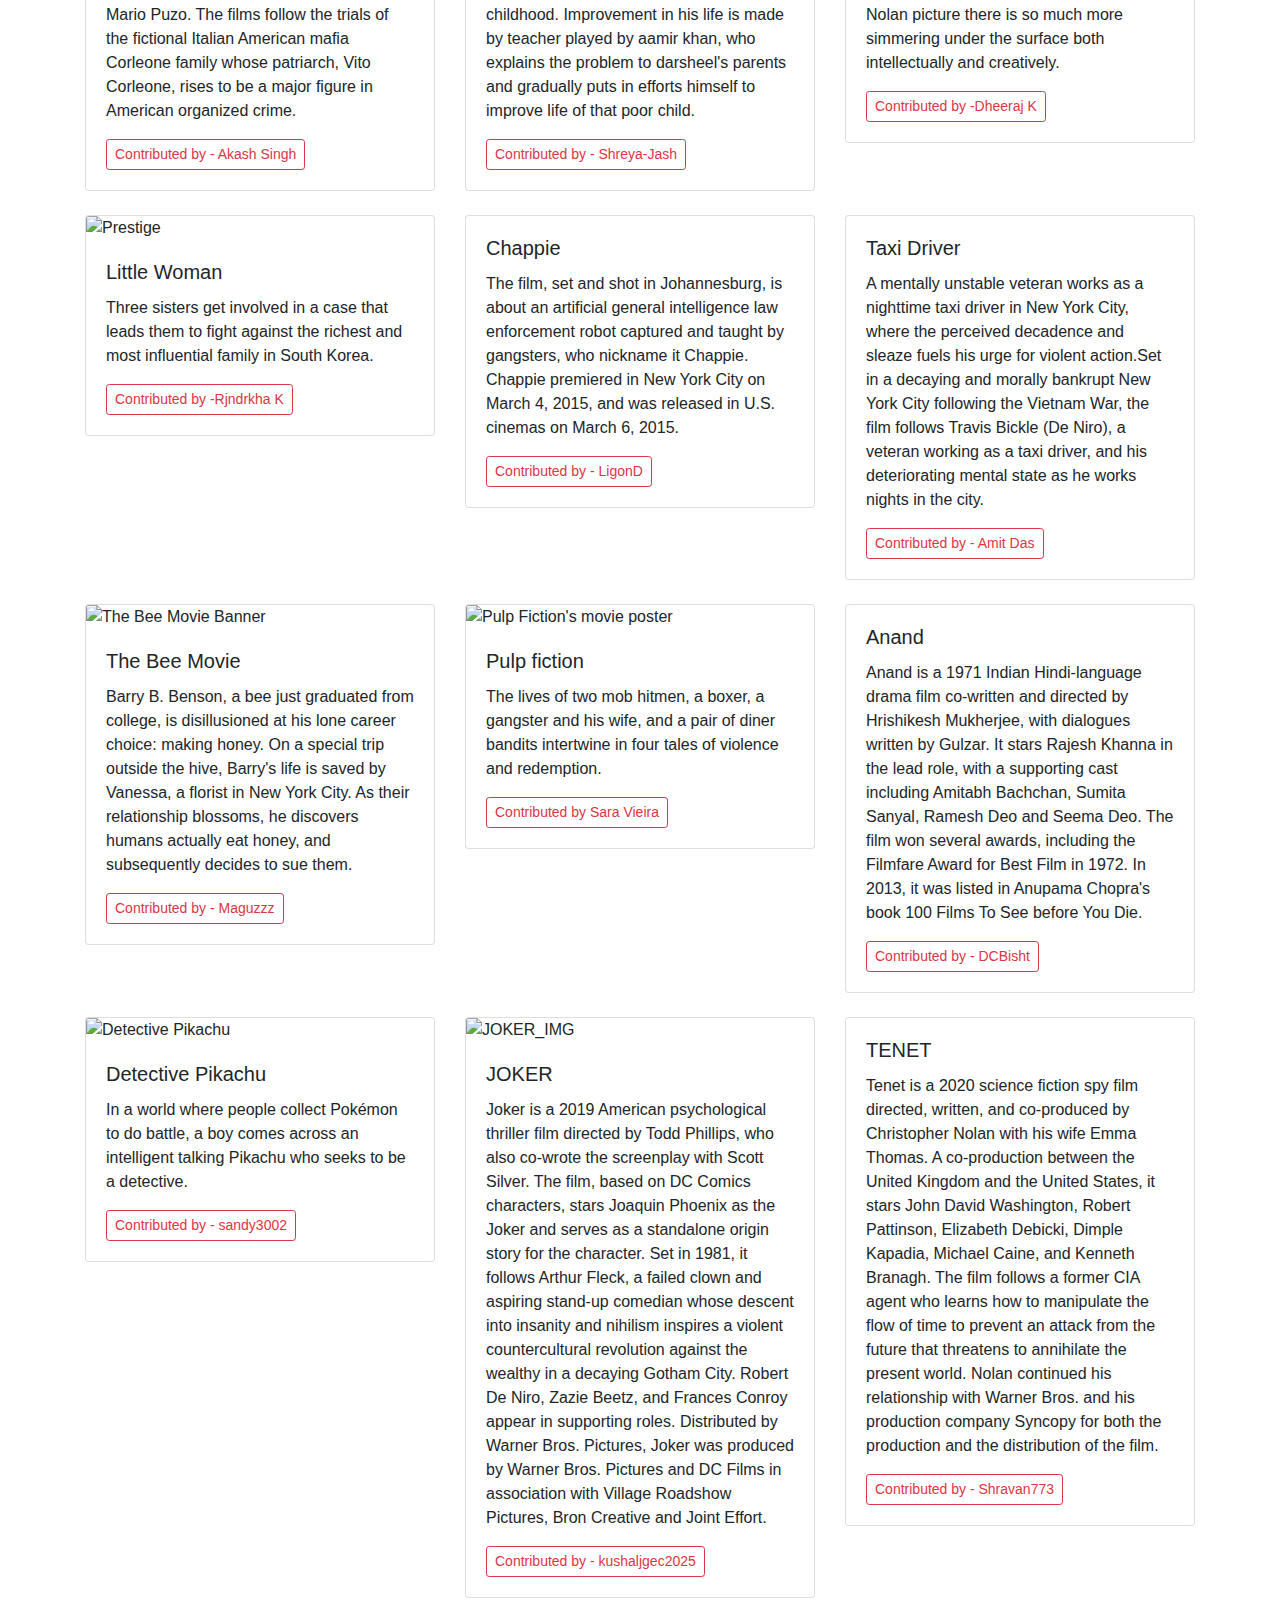
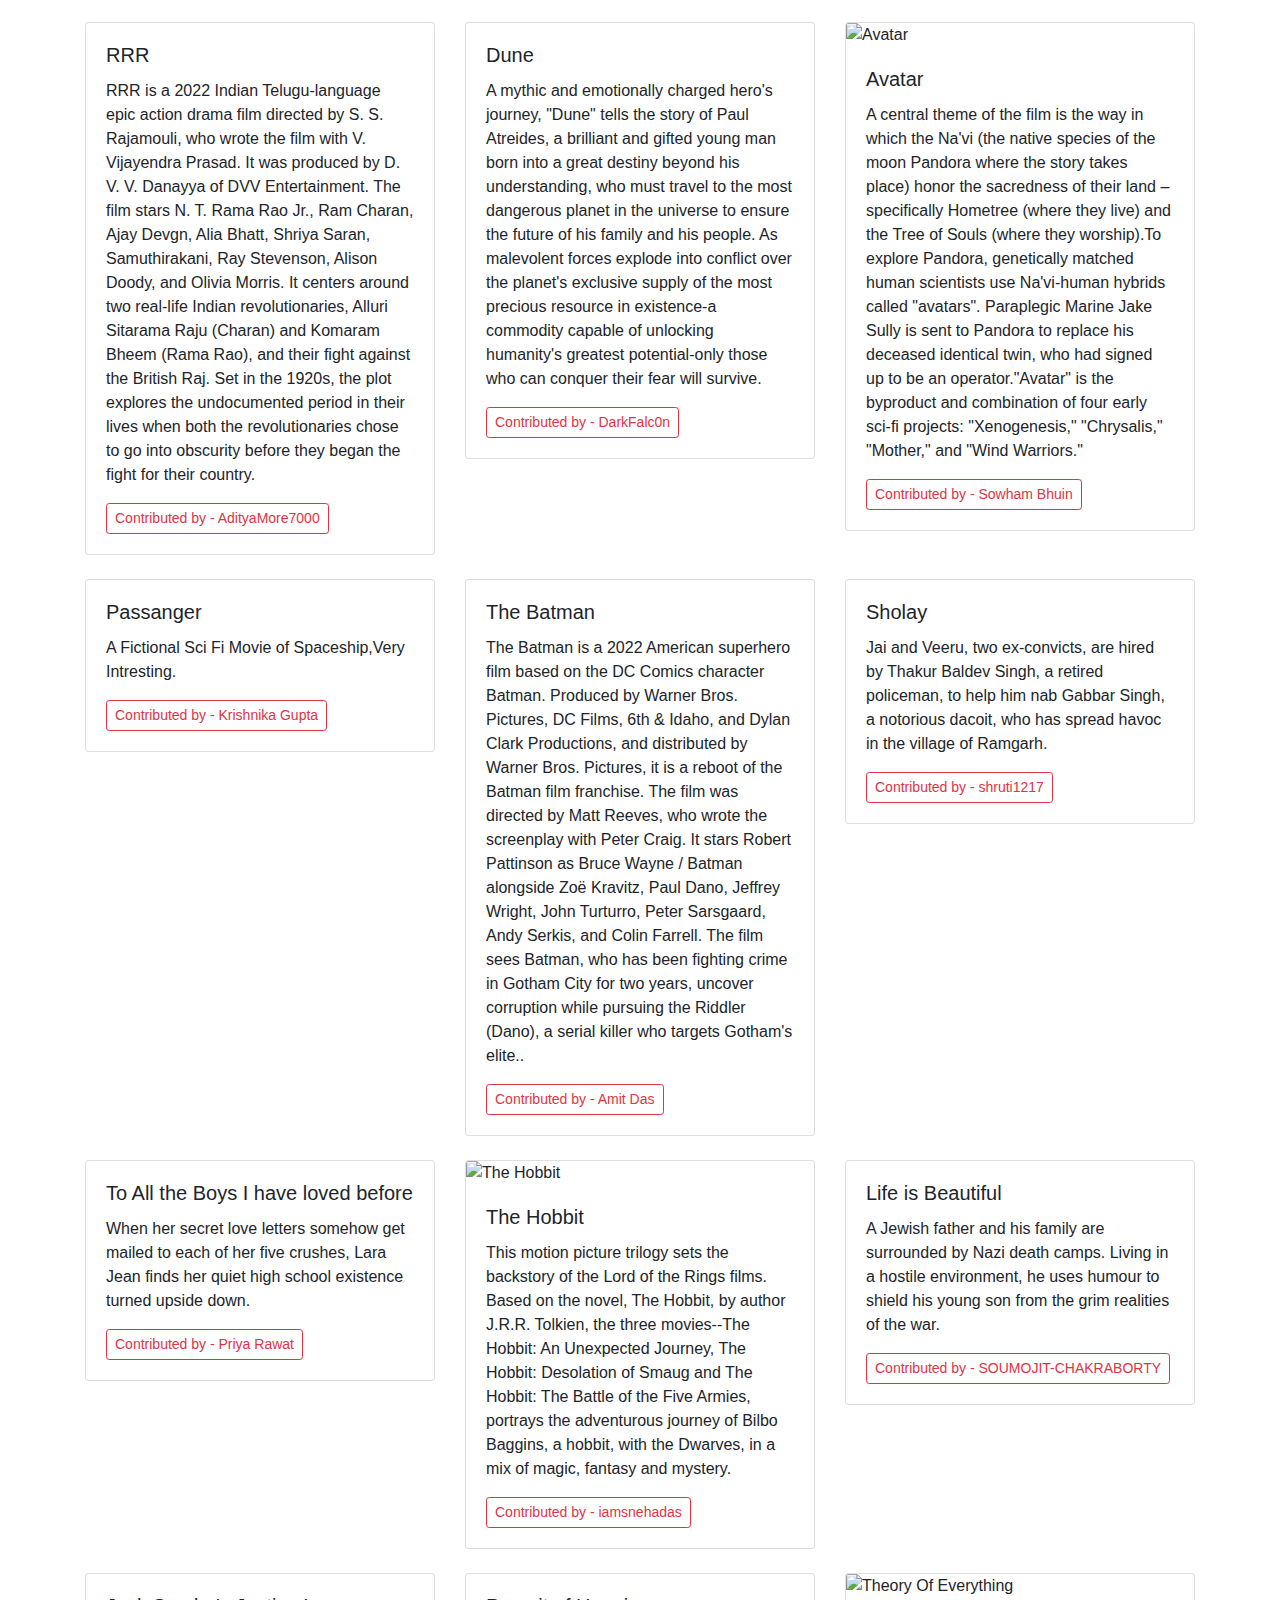
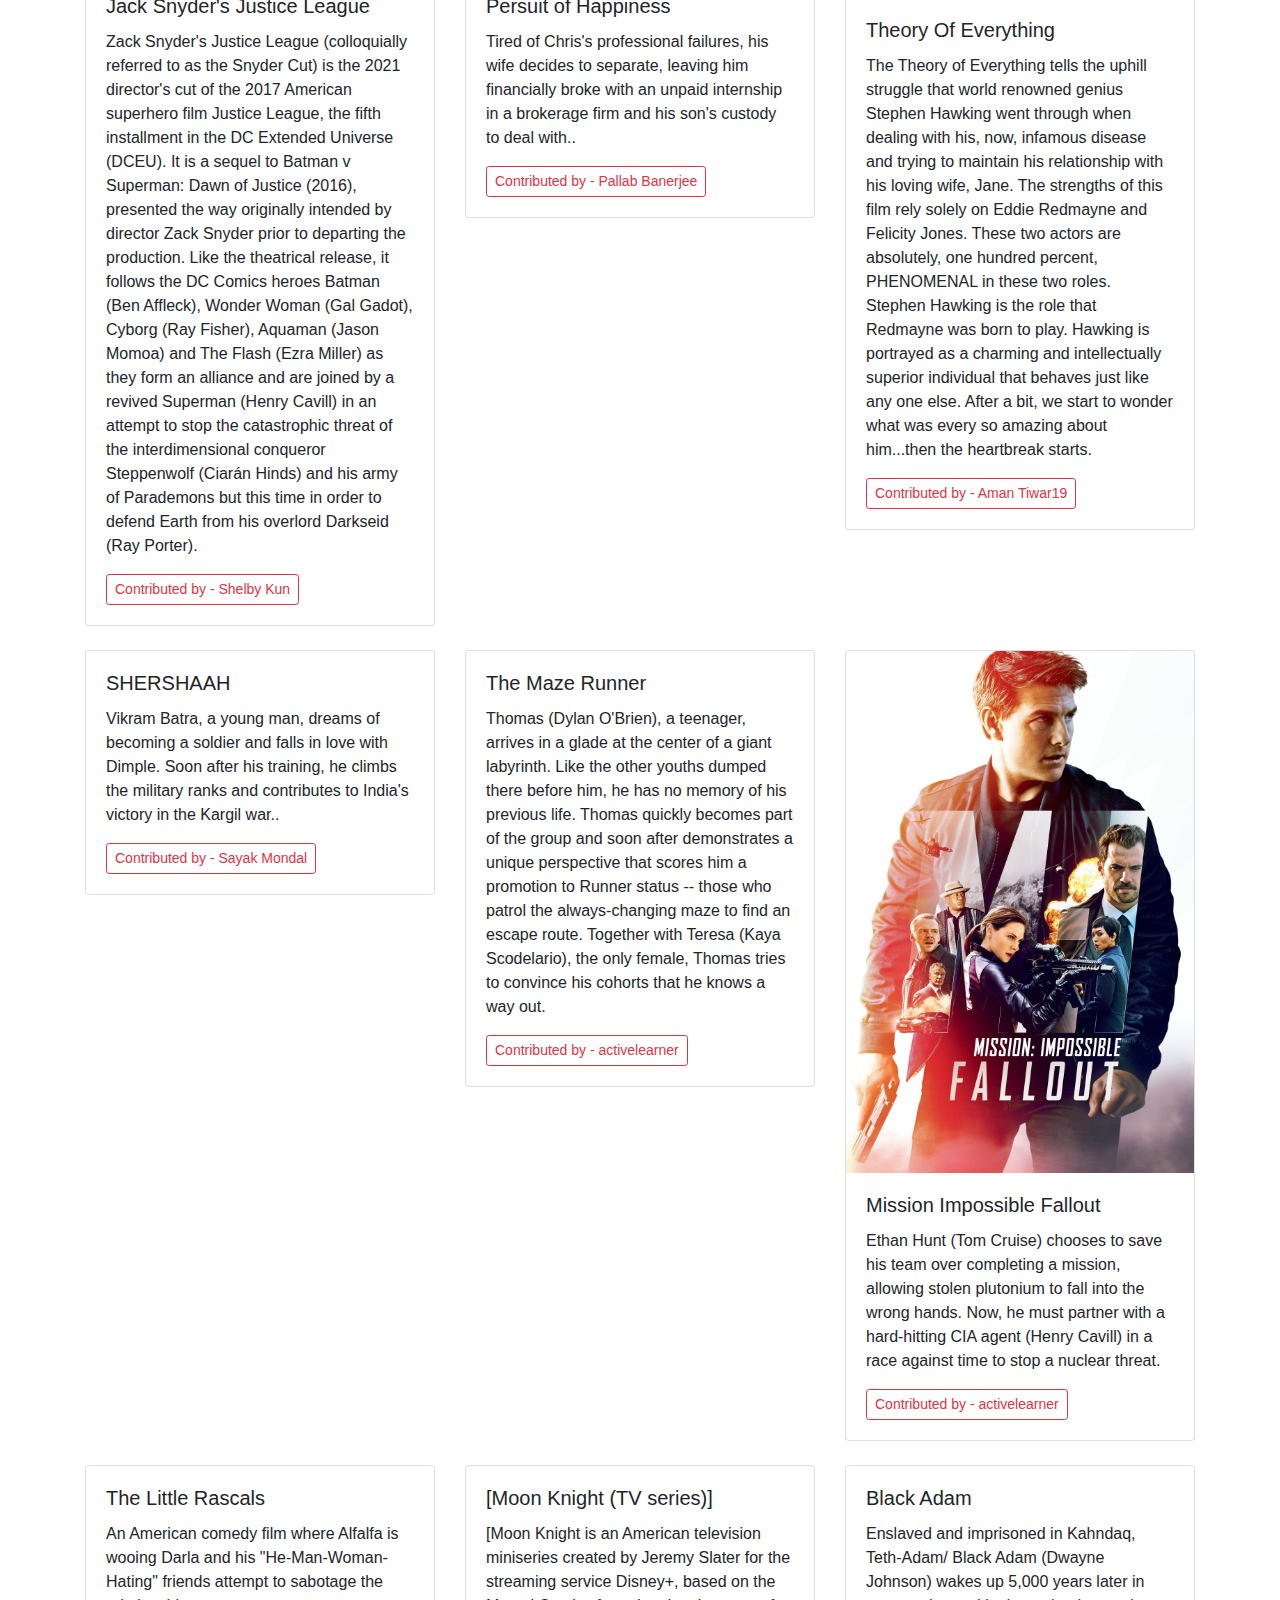
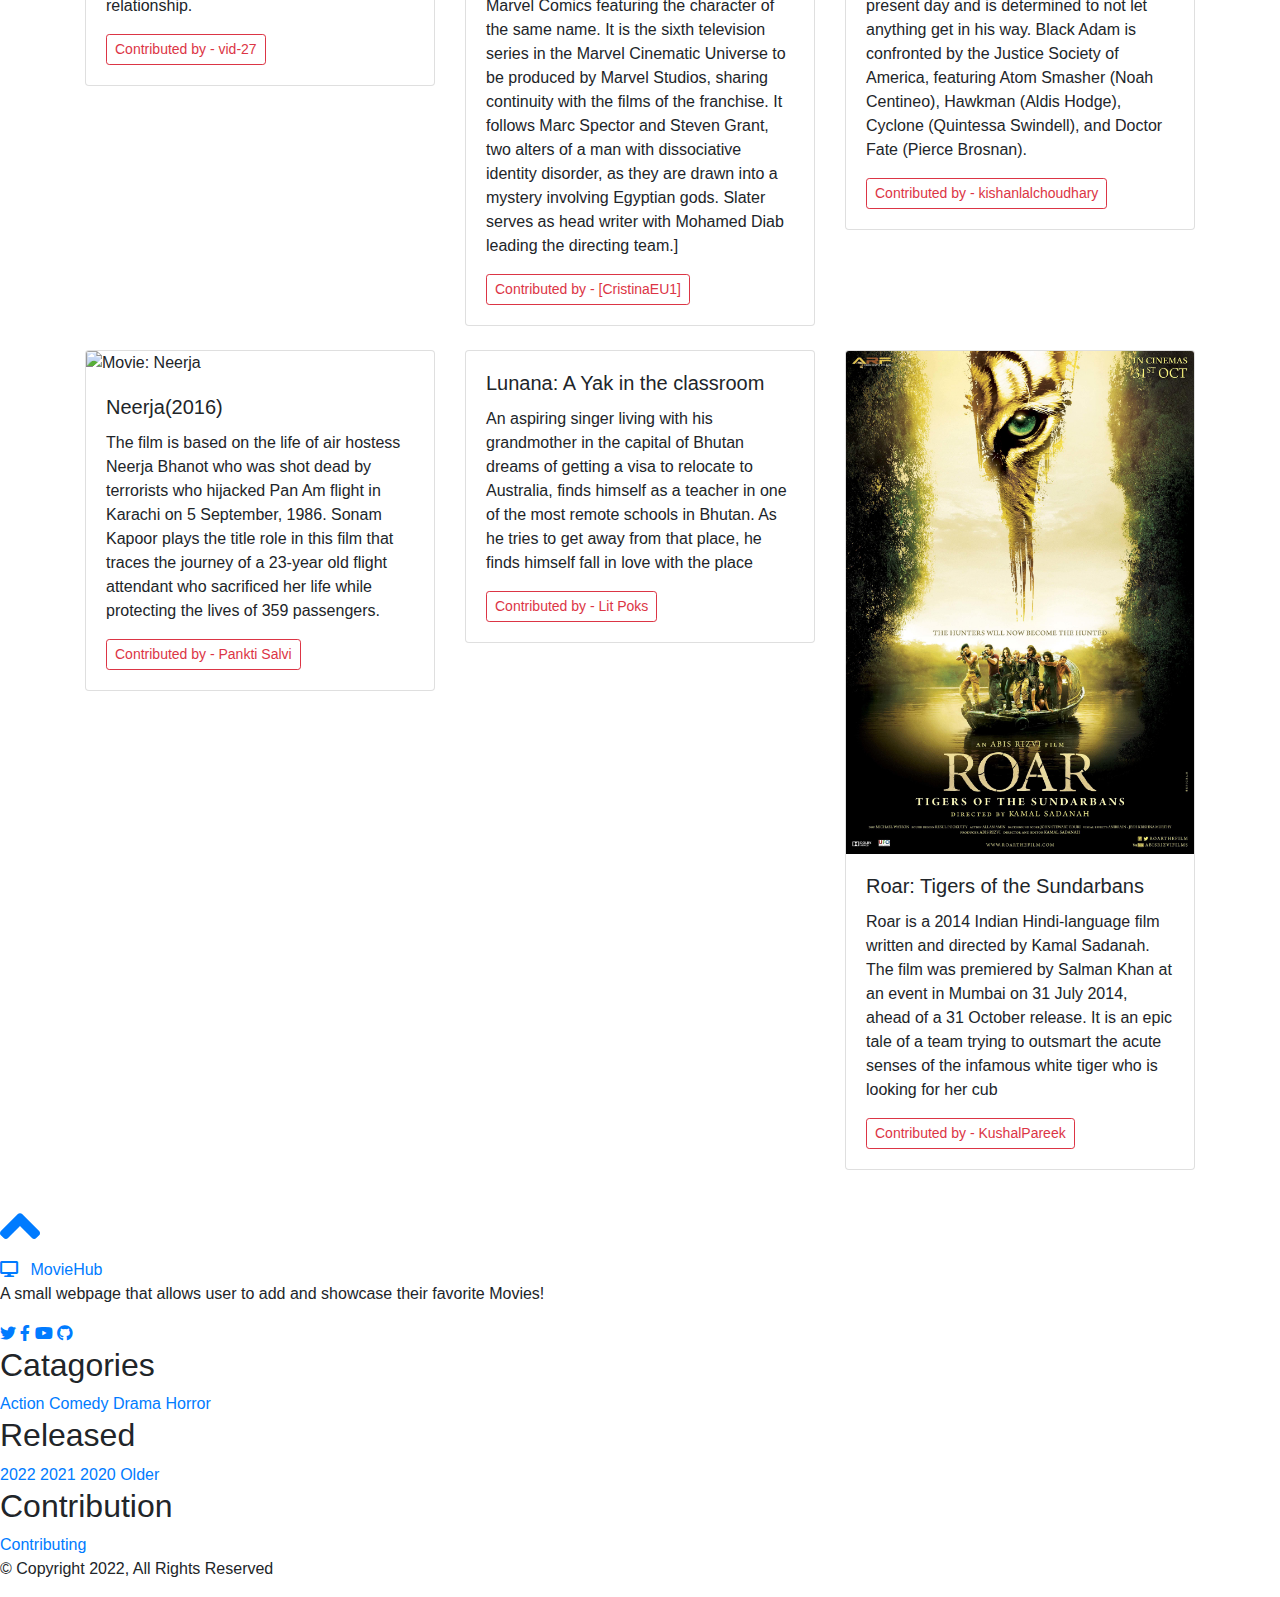
==== commit 1e4a1192: "Added a movie card in webpage" ====
--- a/index.html
+++ b/index.html
@@ -934,24 +934,6 @@
                         </div>
                     </div>
                 </div>
-            <!--card start-->
-            <div class="col-lg-4 mb-4">
-                <div class="card">
-                  <img class="card-img-top" src="images\Guptodhoner Sondhane.jpg" alt="Guptodhoner Sondhane" />
-                  <div class="card-body">
-                    <h5 class="card-title">Guptodhoner Sondhane</h5>
-                    <p class="card-text">Subarna Sen aka Sona Da, History professor in Oxford,returns to India and meets his nephew, Abir who takes him to their ancestral mansion of Singha Roy family in the village of Manikantapur. Abir's eccentric maternal uncle,Harinarayan Singha Roy was the last in line of the zamindar dynasty. He has left behind a series of riddles in his diary which is actually the clue to a hidden treasure of Mughal prince Shah Shuja kept secured within the property.They begin their treasure hunt with Abir's childhood friend, Jhinuk. 
-                    </p>
-                    <a
-                      href="https://github.com/Daffodilgithub"
-                      class="btn btn-outline-danger btn-sm"
-                      >Contributed by - Daffodilgithub</a
-                    >
-                  </div>
-                </div>
-              </div>
-            <!--card end-->
-
                 <div class="col-lg-4 mb-4">
                     <div class="card">
                         <img class="card-img-top"
@@ -1324,6 +1306,21 @@
                     </div>
                 </div>
                
+                <div class="col-lg-4 mb-4">
+                    <div class="card">
+                      <img class="card-img-top" src="./images/ROAR.jpg" alt="" />
+                      <div class="card-body">
+                        <h5 class="card-title">Roar: Tigers of the Sundarbans</h5>
+                        <p class="card-text">Roar is a 2014 Indian Hindi-language film written and directed by Kamal Sadanah. The film was premiered by Salman Khan at an event in Mumbai on 31 July 2014, ahead of a 31 October release. It is an epic tale of a team trying to outsmart the acute senses of the infamous white tiger who is looking for her cub</p>
+                        <a
+                          href="https://github.com/KushalPareek"
+                          class="btn btn-outline-danger btn-sm"
+                          >Contributed by - KushalPareek</a
+                        >
+                      </div>
+                    </div>
+                  </div>
+
             </div>
         </div>
     </section>
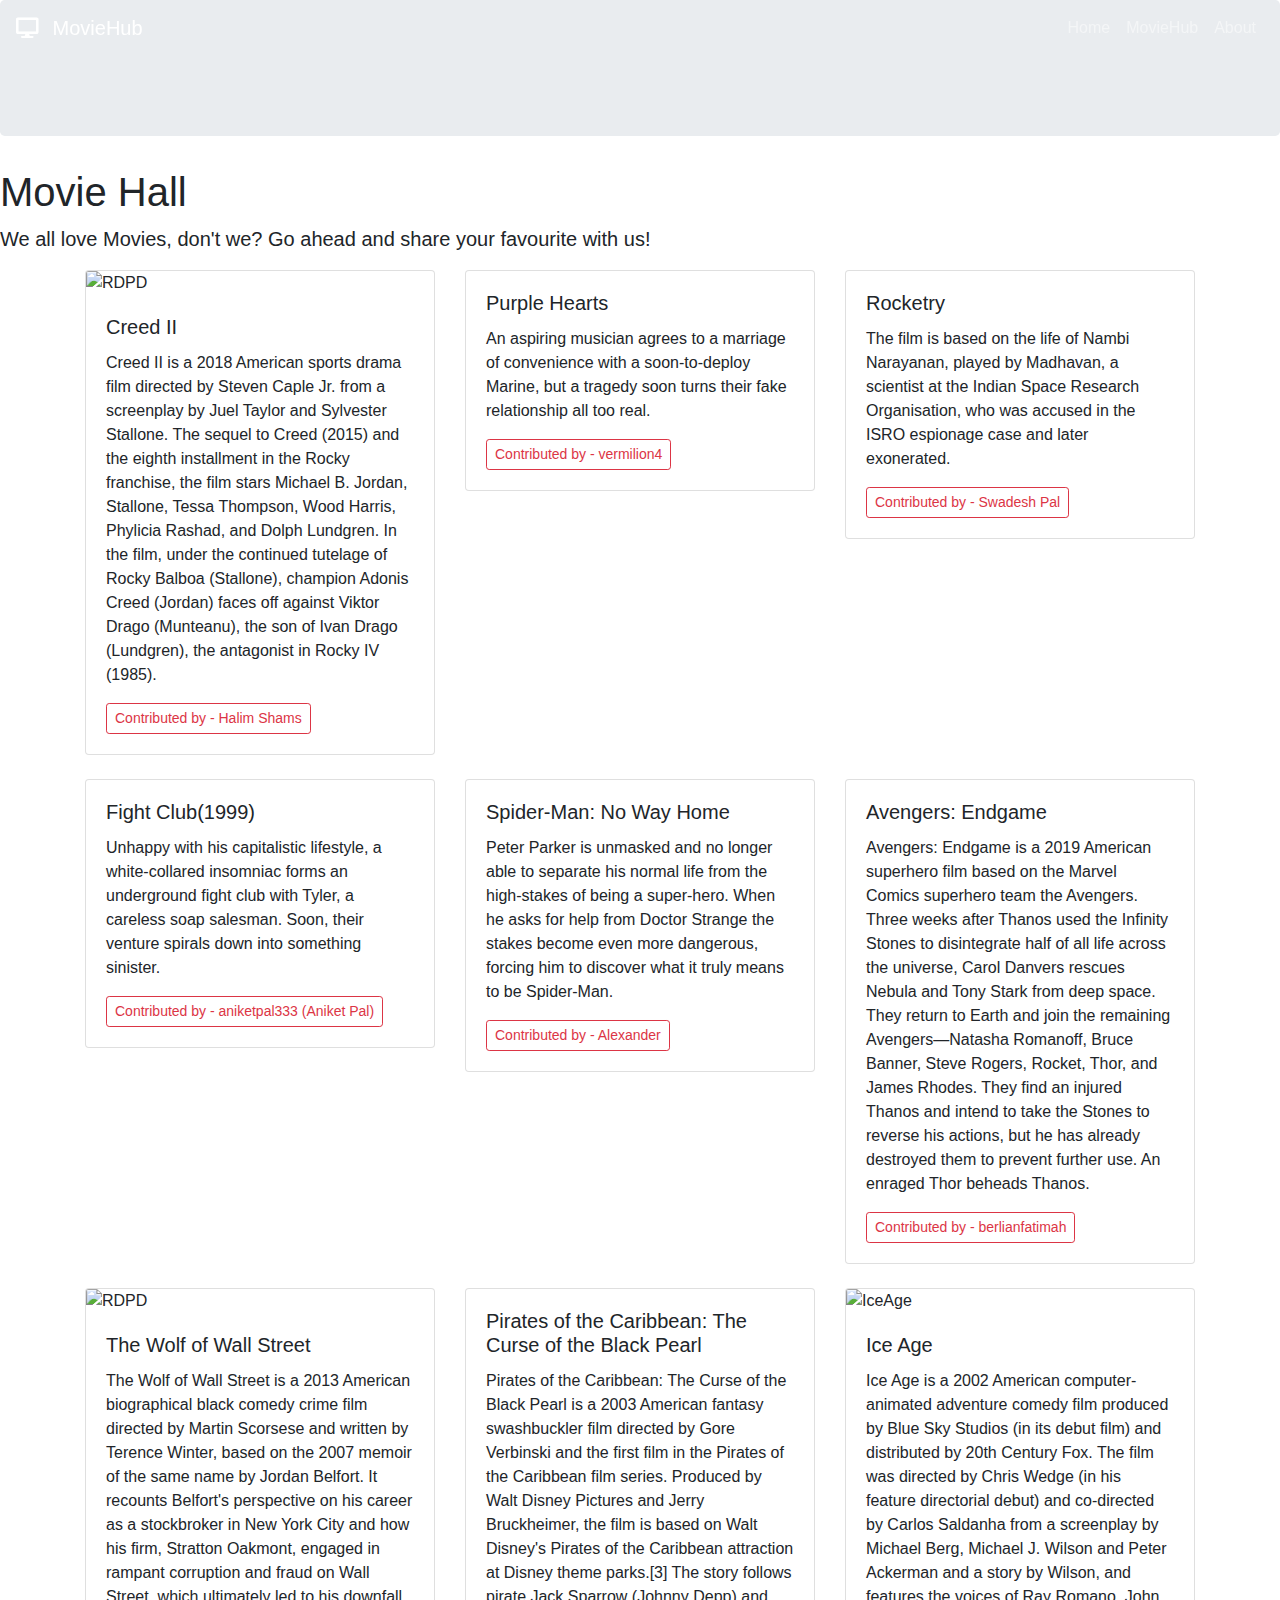
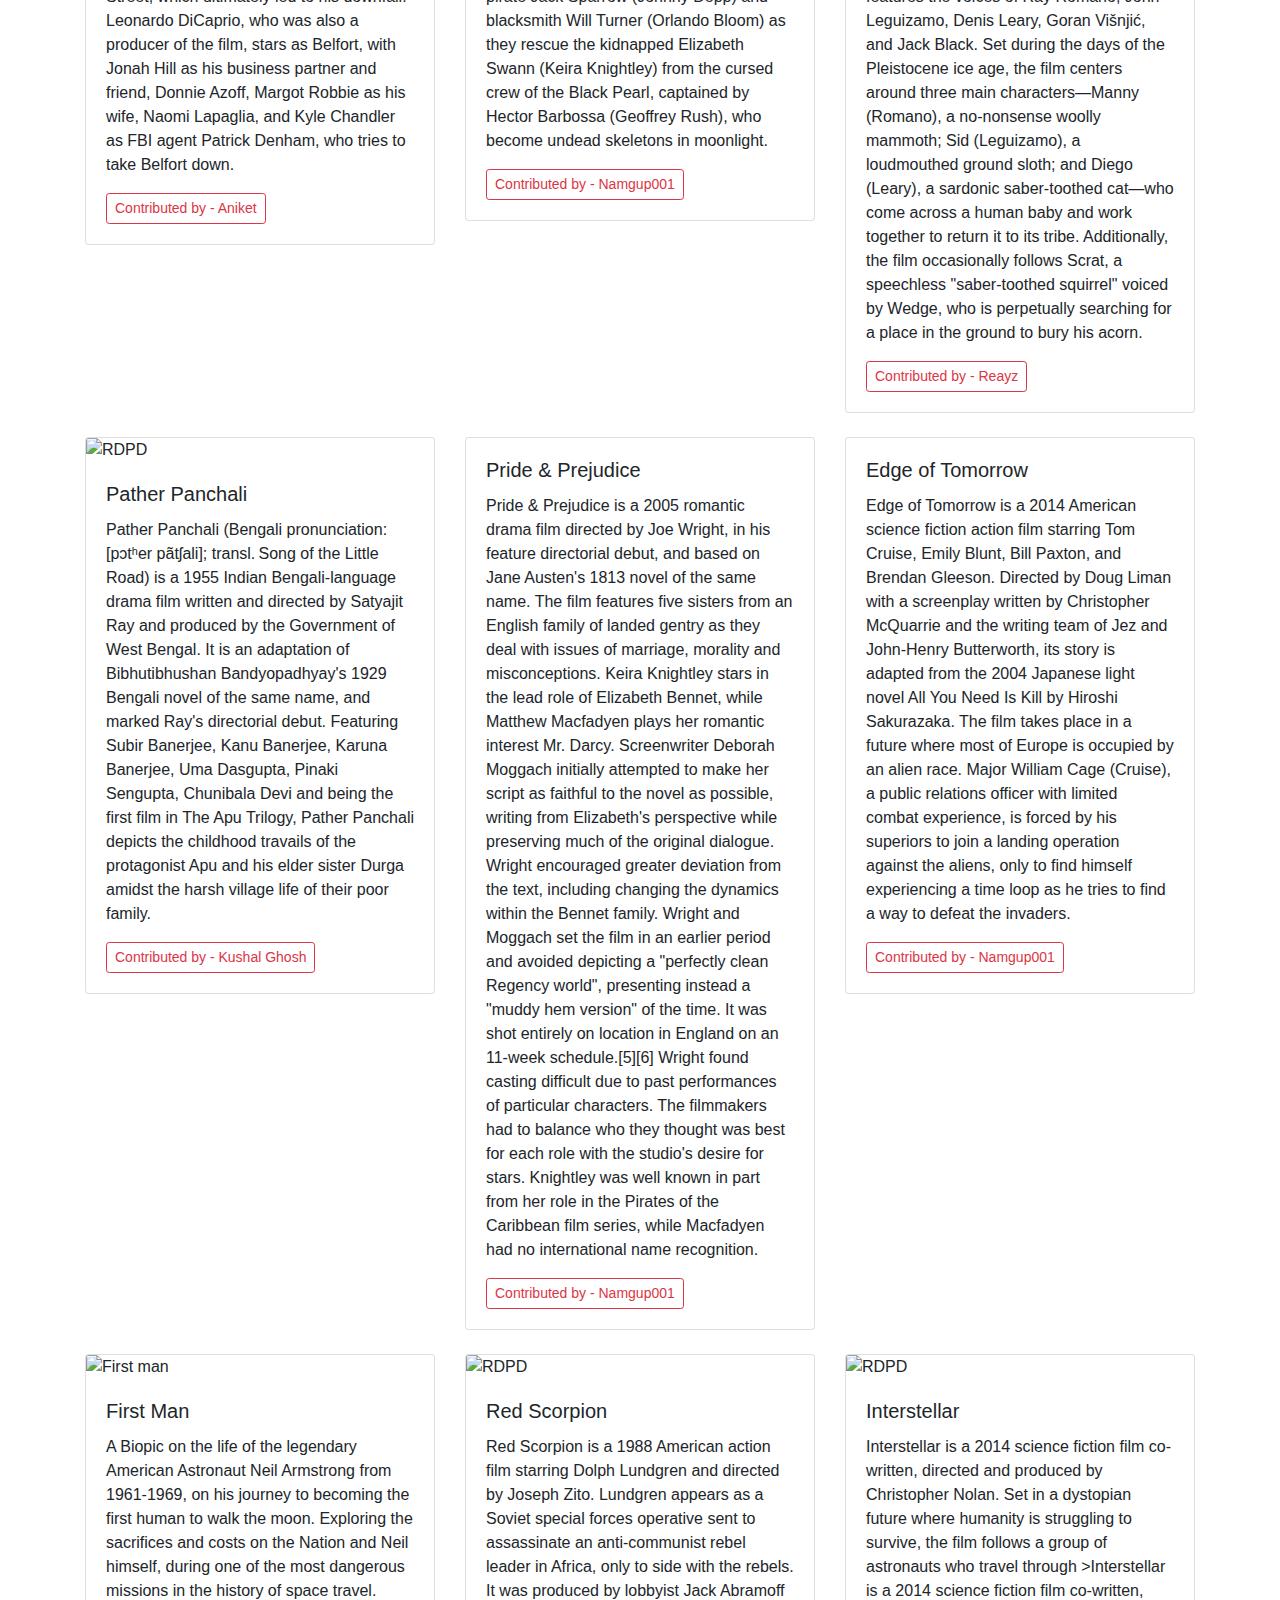
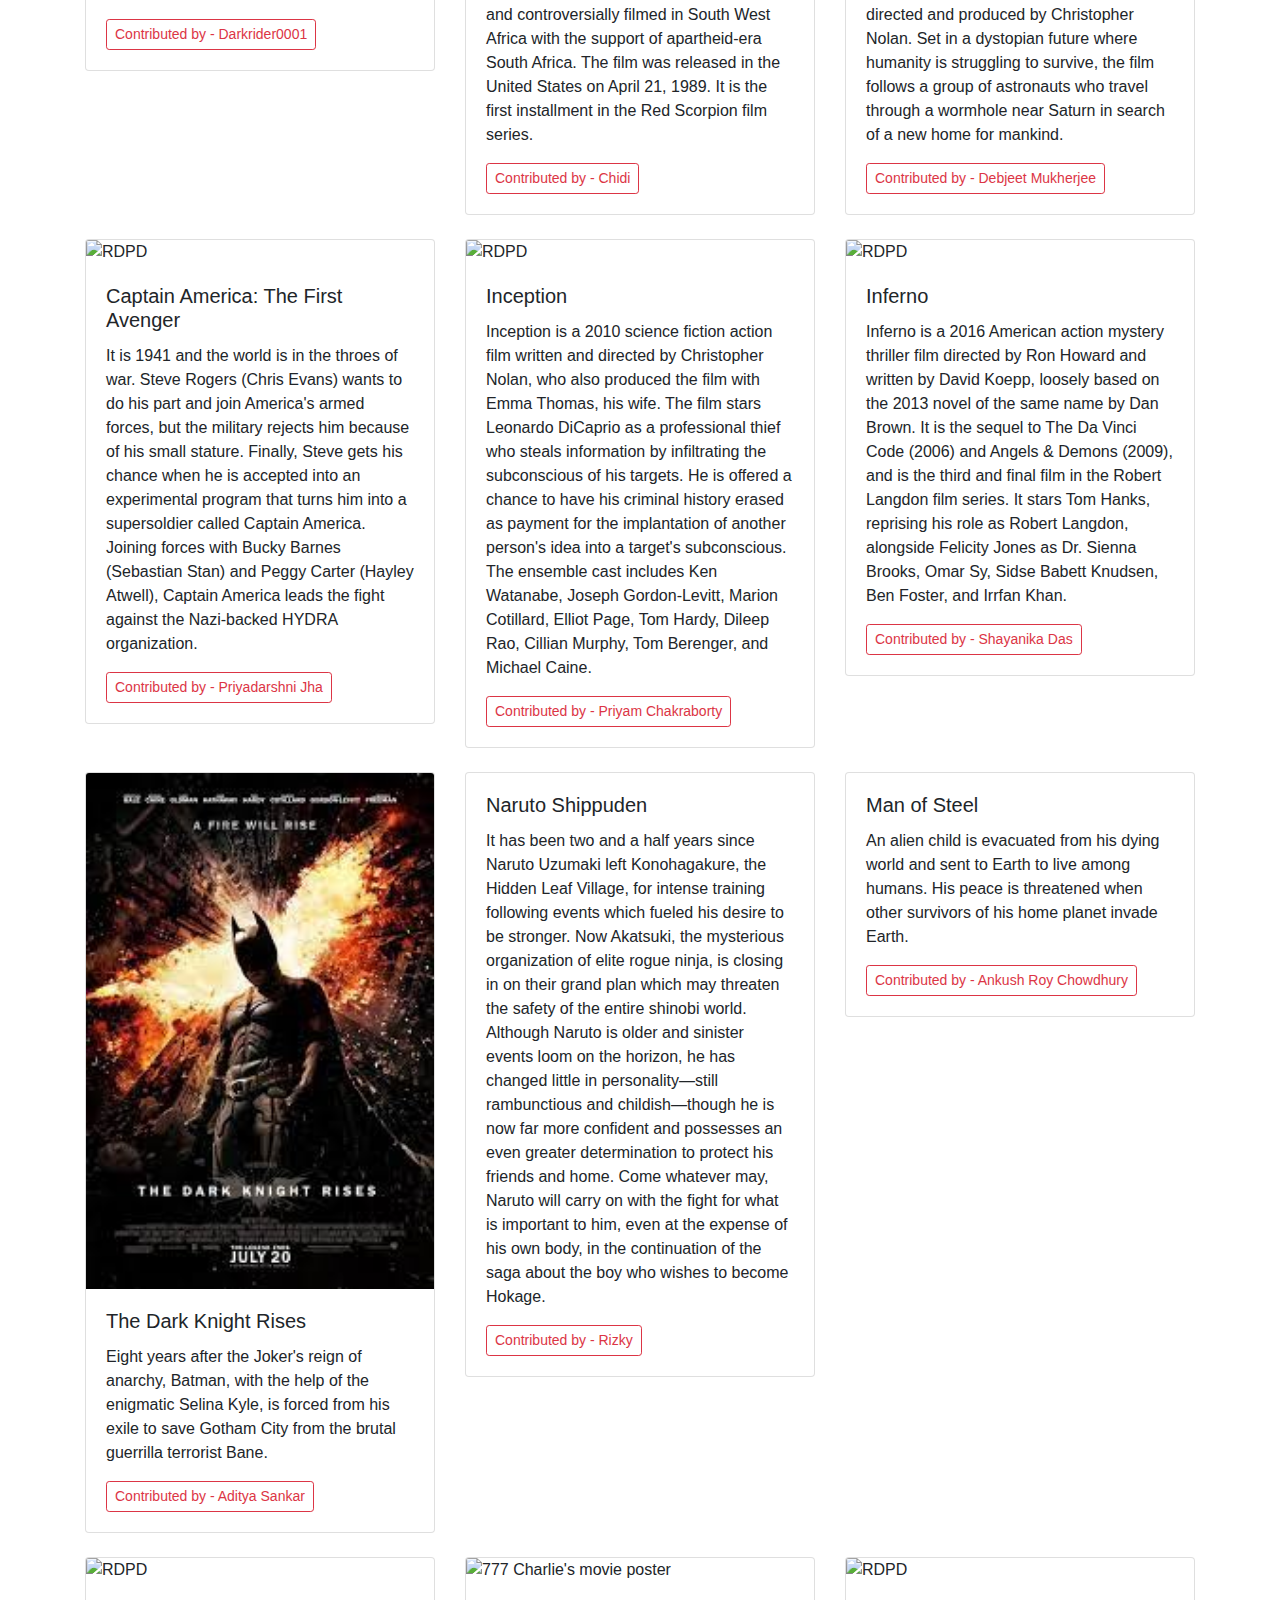
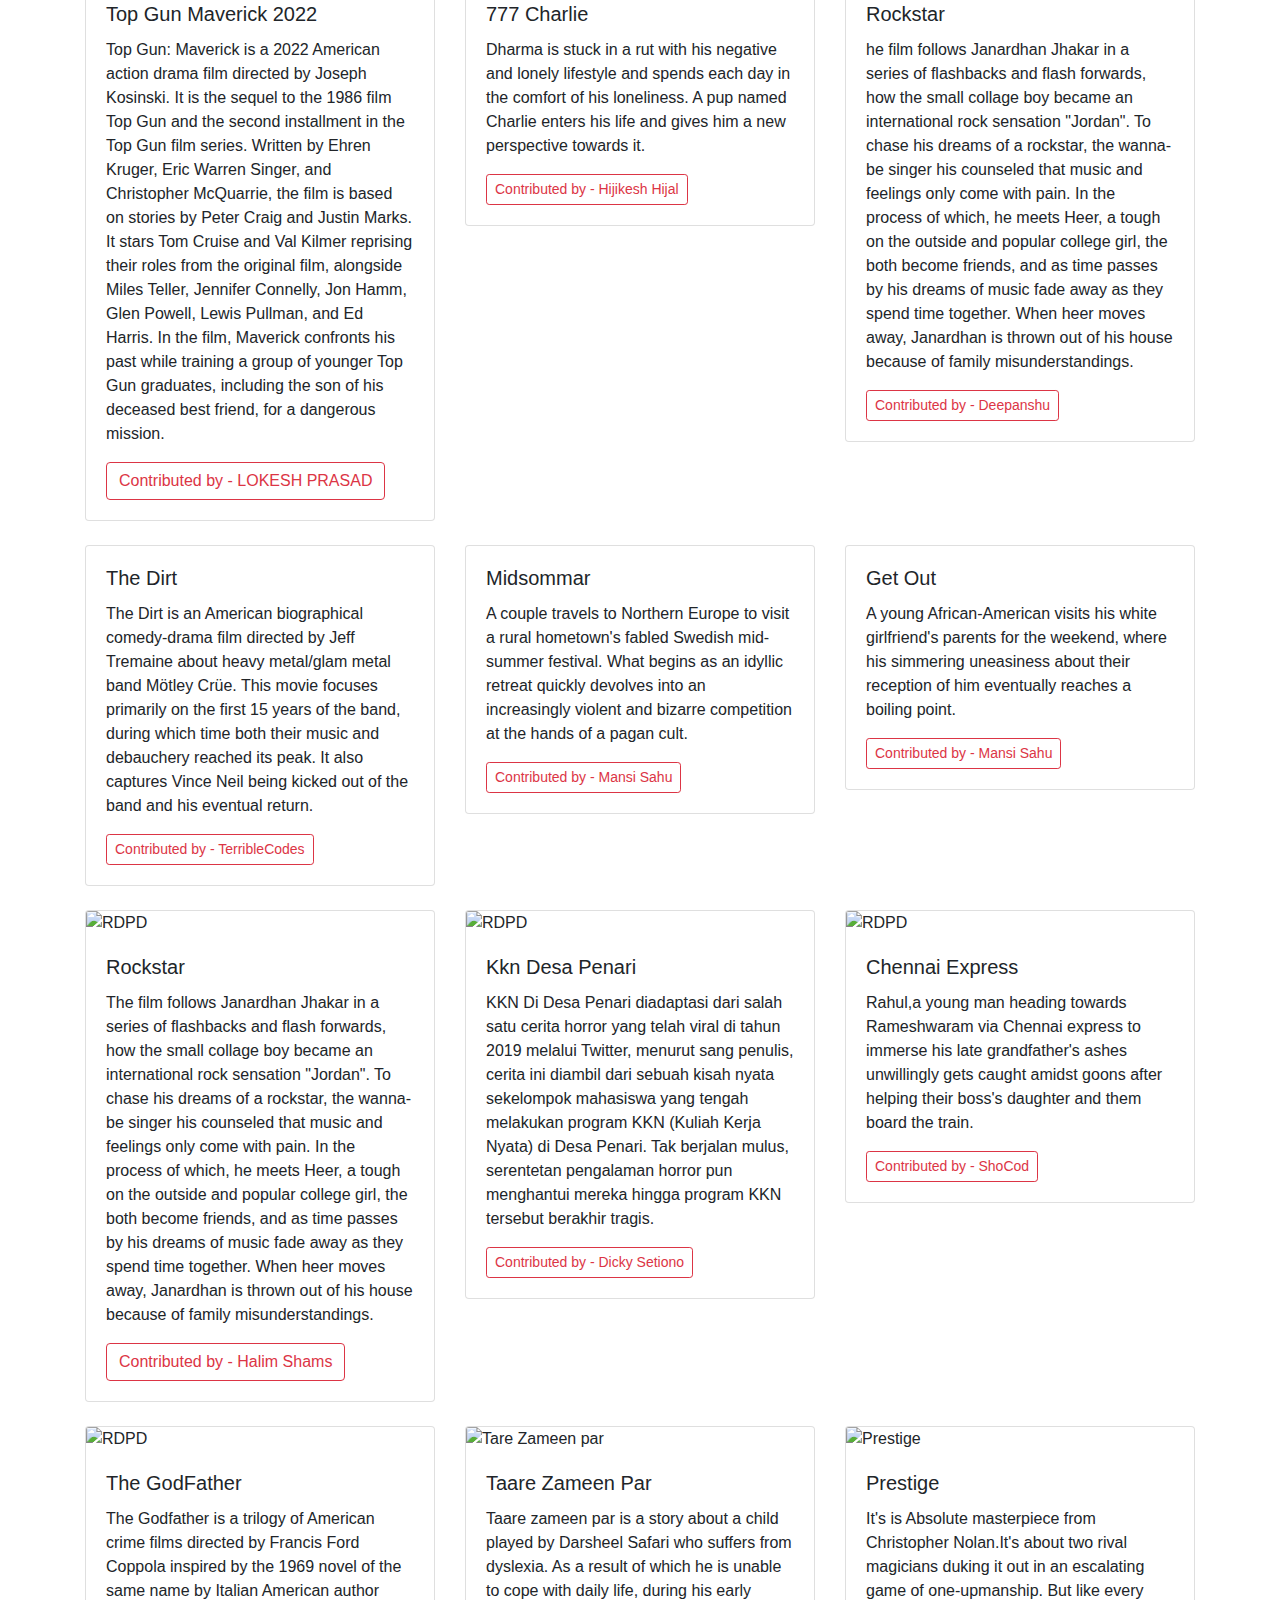
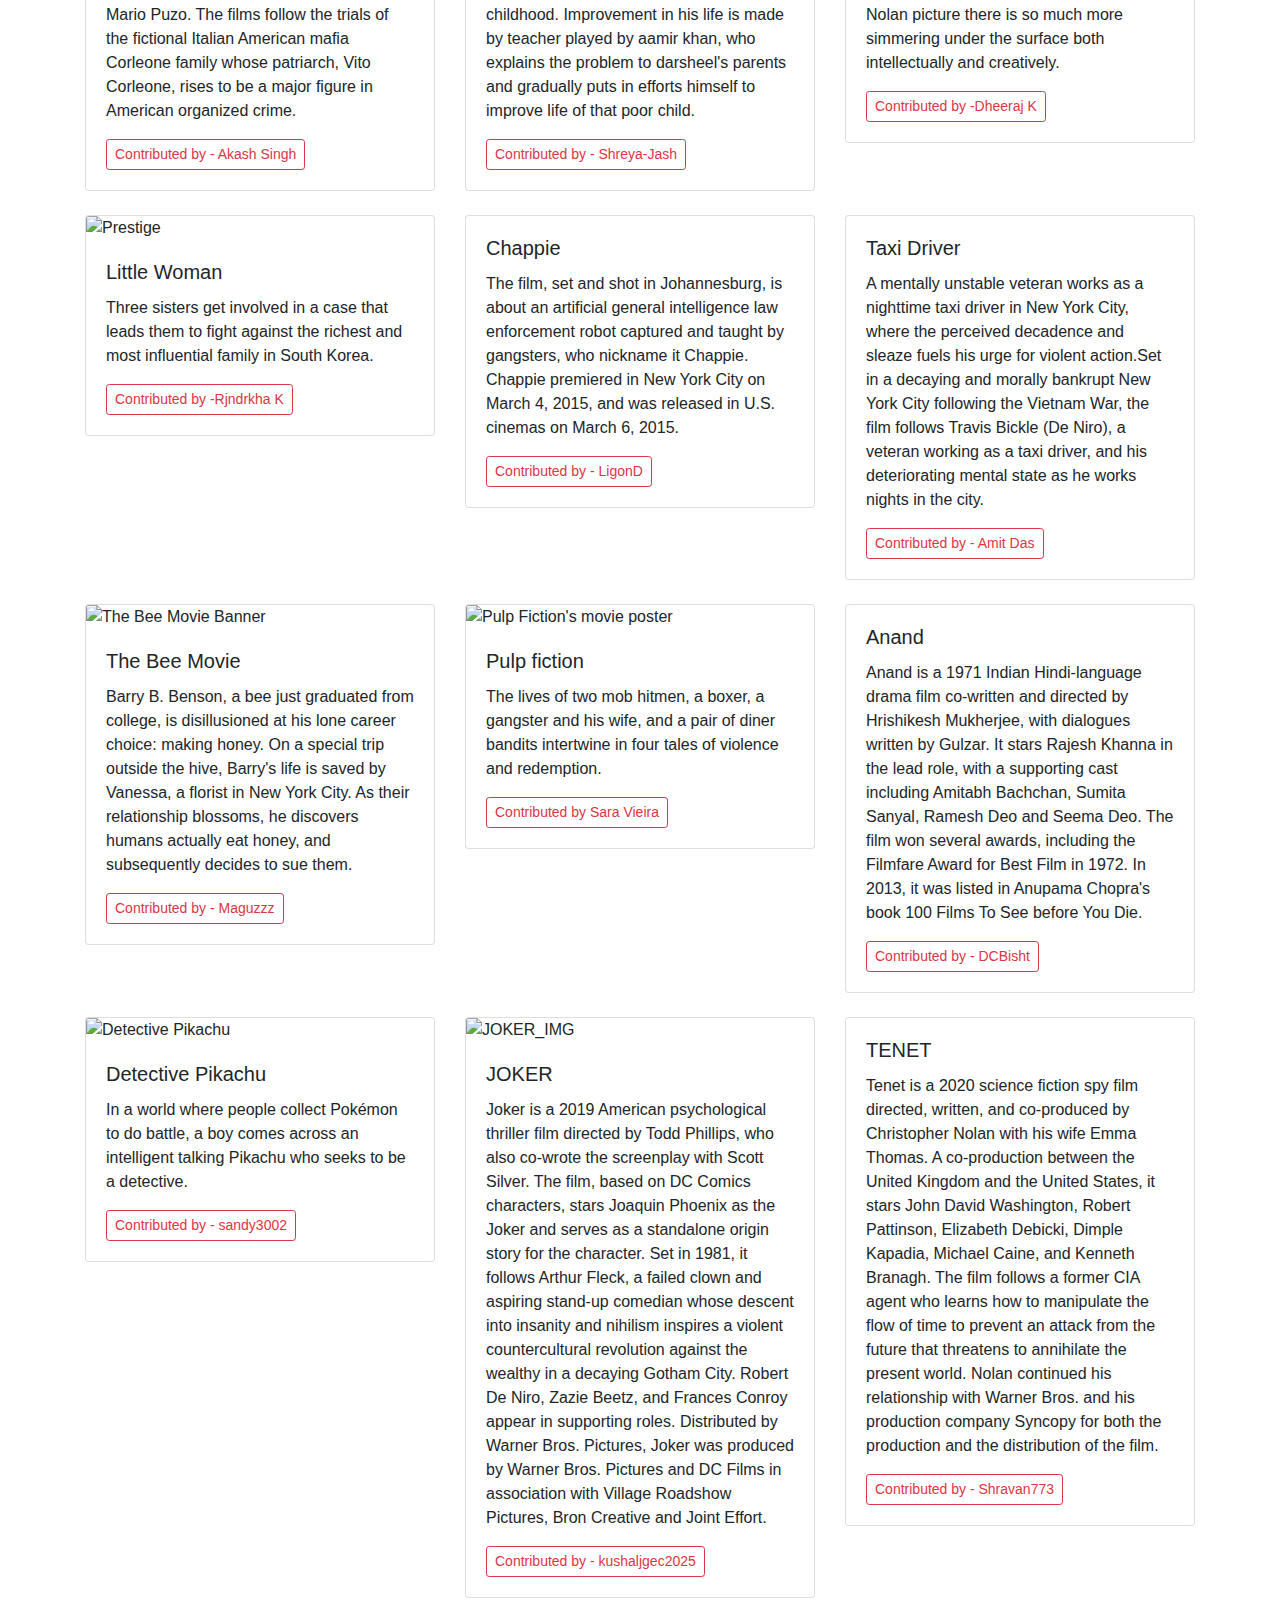
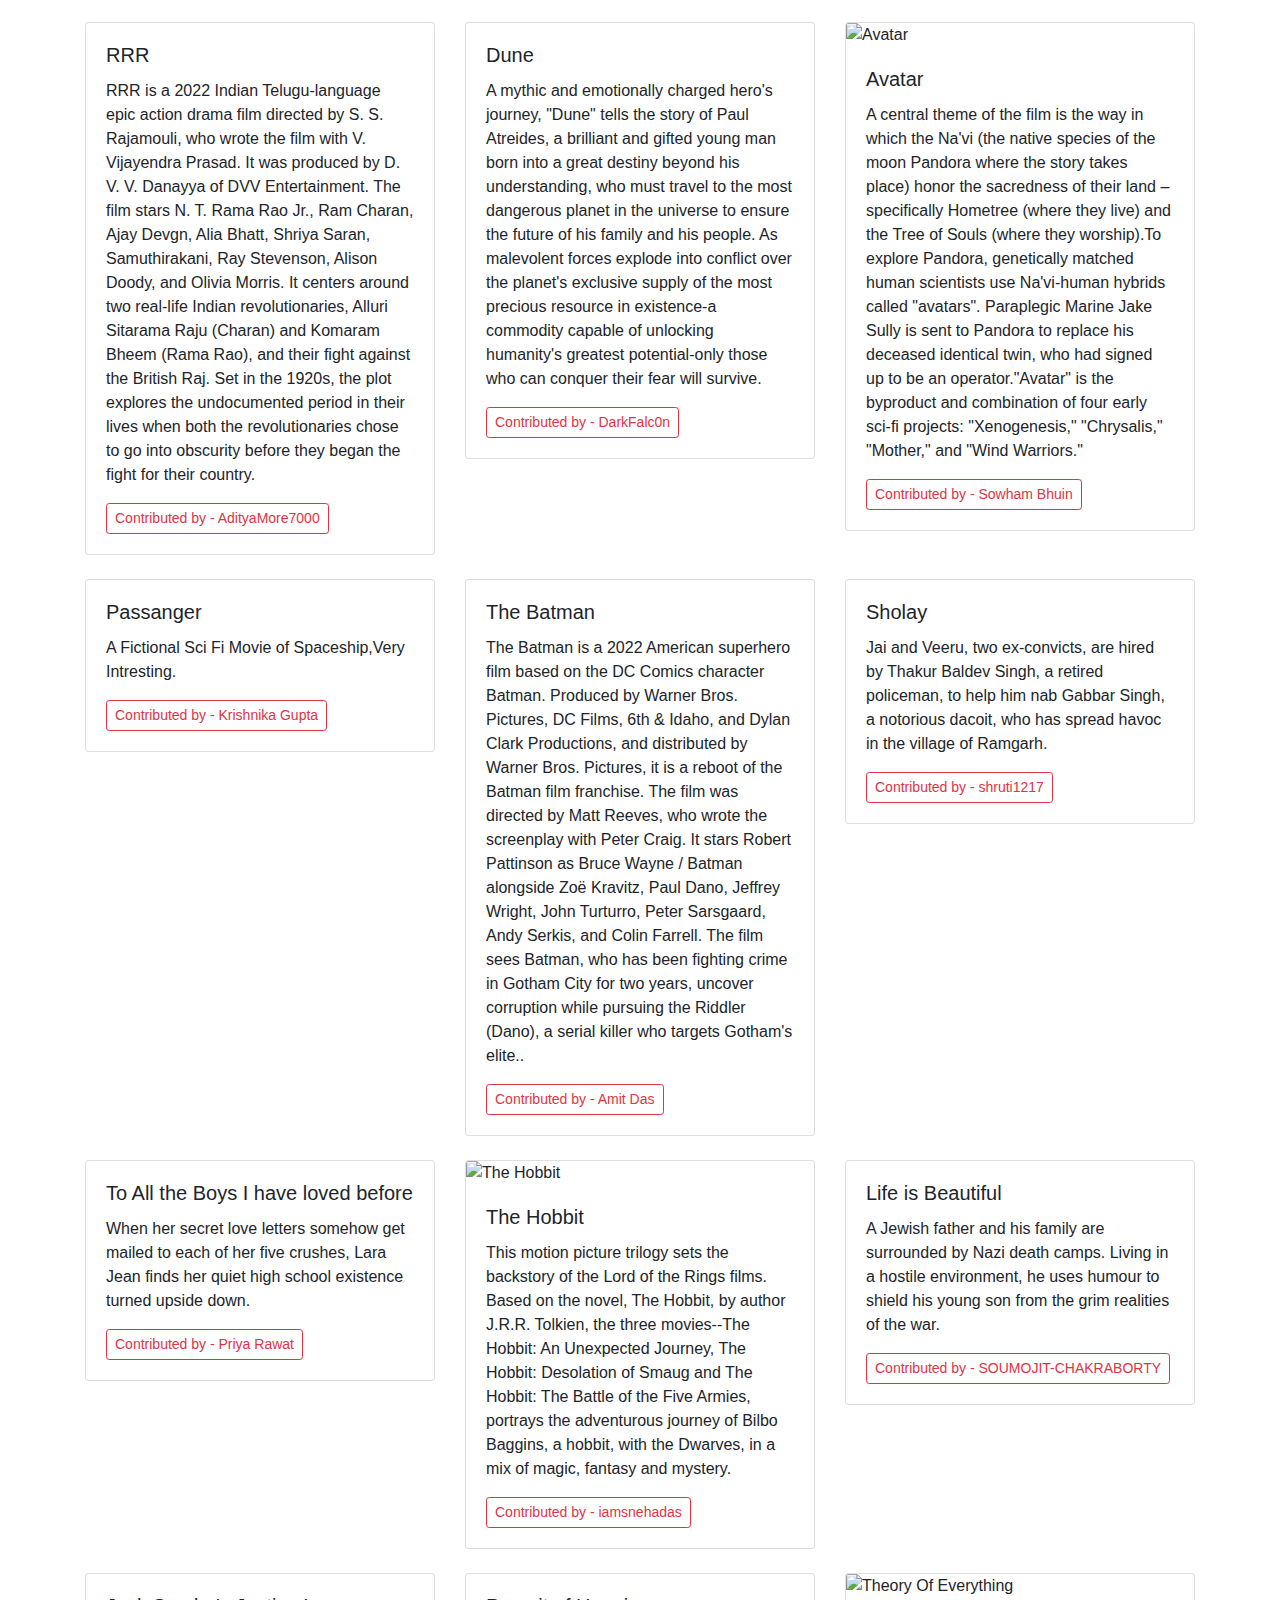
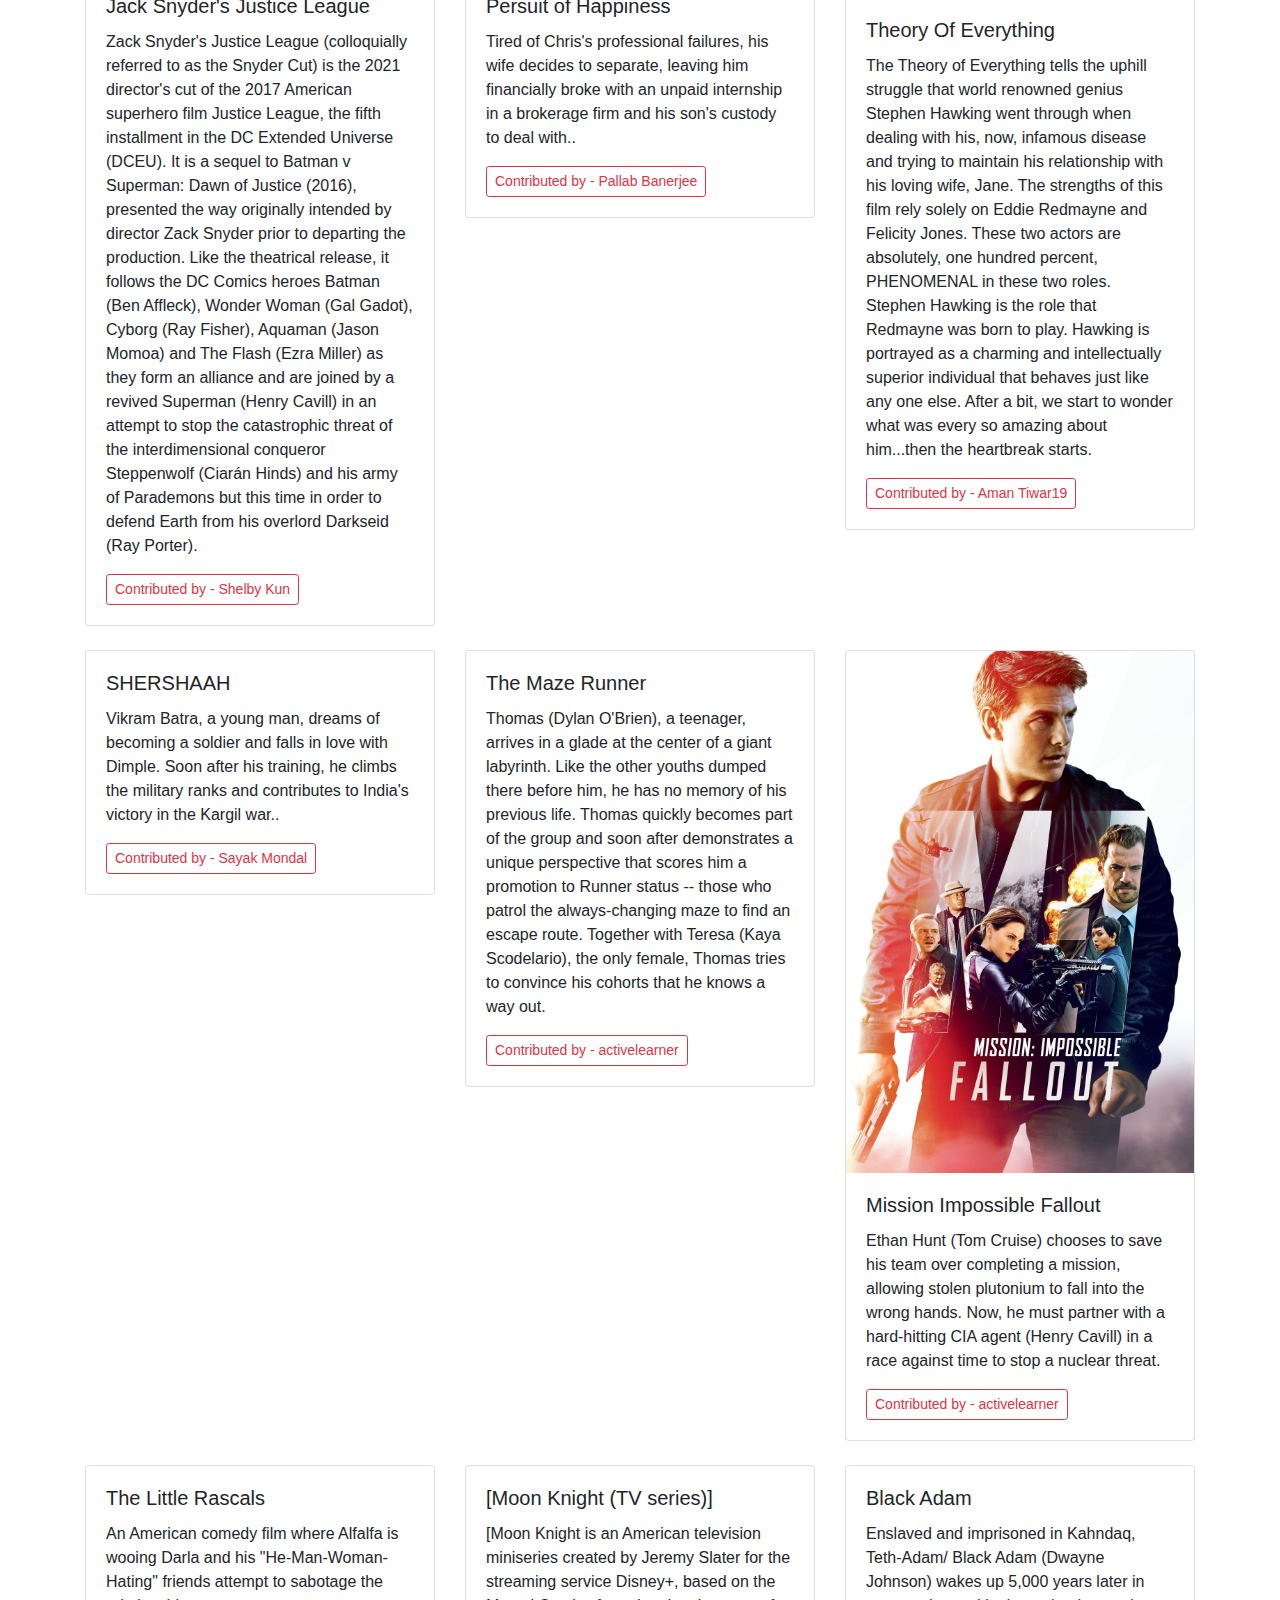
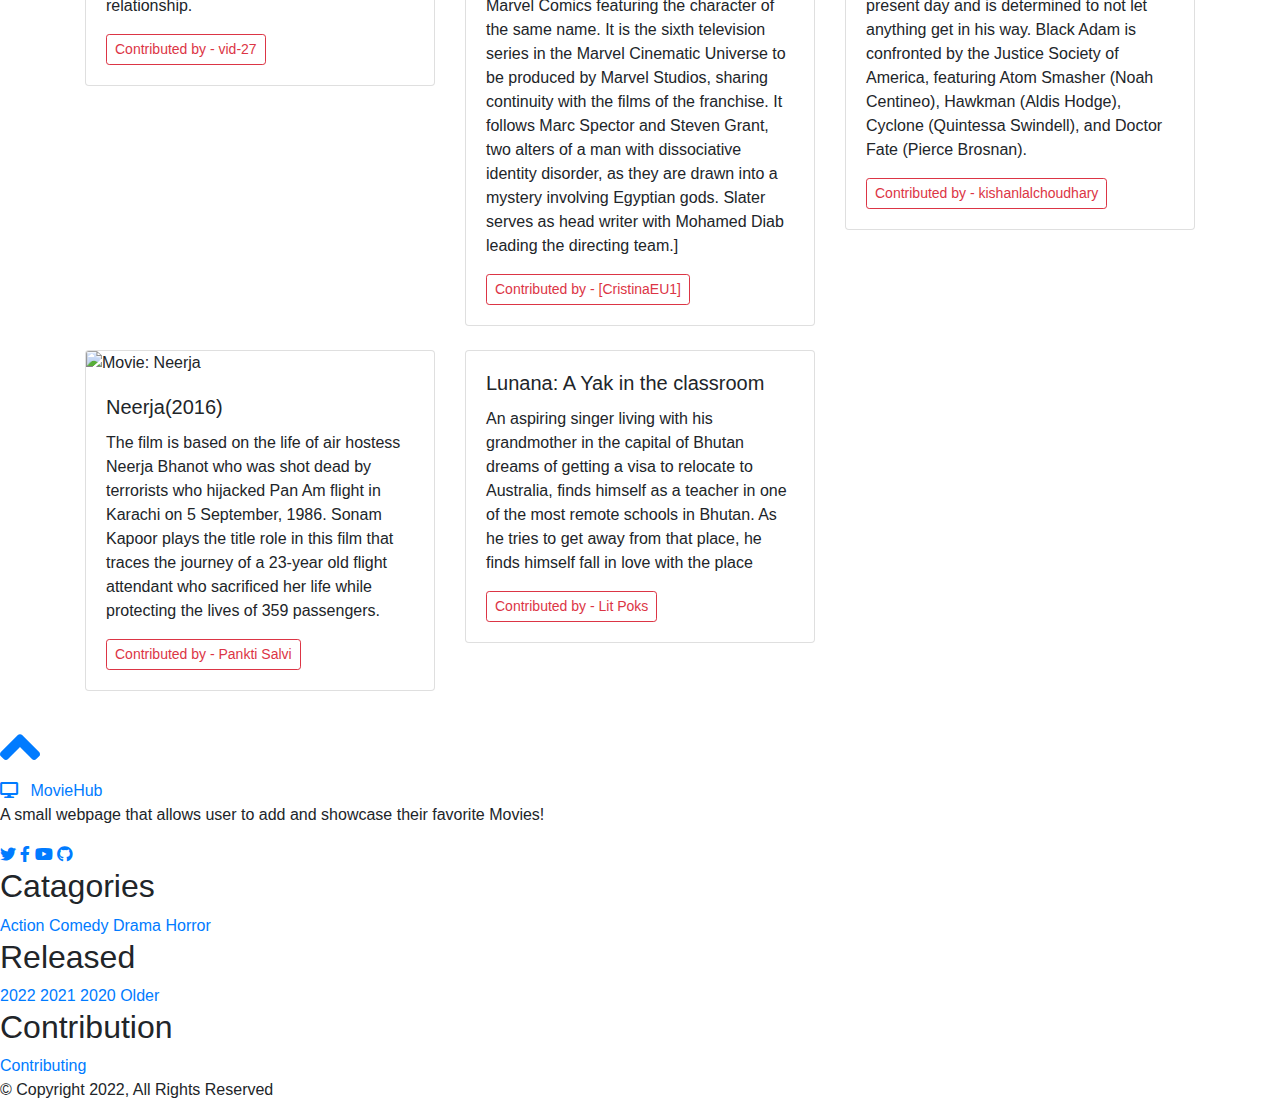
==== commit c9b7ab81: "add social media links to index.html" ====
--- a/index.html
+++ b/index.html
@@ -1306,21 +1306,6 @@
                     </div>
                 </div>
                
-                <div class="col-lg-4 mb-4">
-                    <div class="card">
-                      <img class="card-img-top" src="./images/ROAR.jpg" alt="" />
-                      <div class="card-body">
-                        <h5 class="card-title">Roar: Tigers of the Sundarbans</h5>
-                        <p class="card-text">Roar is a 2014 Indian Hindi-language film written and directed by Kamal Sadanah. The film was premiered by Salman Khan at an event in Mumbai on 31 July 2014, ahead of a 31 October release. It is an epic tale of a team trying to outsmart the acute senses of the infamous white tiger who is looking for her cub</p>
-                        <a
-                          href="https://github.com/KushalPareek"
-                          class="btn btn-outline-danger btn-sm"
-                          >Contributed by - KushalPareek</a
-                        >
-                      </div>
-                    </div>
-                  </div>
-
             </div>
         </div>
     </section>
@@ -1335,10 +1320,10 @@
                 </a>
                 <p class="site-desc">A small webpage that allows user to add and showcase their favorite Movies!</p>
                 <div>
-                    <a href="#" class="fab fa-twitter"></a>
-                    <a href='#' class="fab fa-facebook-f"></a>
-                    <a href='#' class="fab fa-youtube"></a>
-                    <a href='#' class="fab fa-github"></a>
+                    <a href="https://twitter.com/" class="fab fa-twitter"></a>
+                    <a href='https://www.facebook.com/' class="fab fa-facebook-f"></a>
+                    <a href='https://www.youtube.com/' class="fab fa-youtube"></a>
+                    <a href='https://github.com/' class="fab fa-github"></a>
                 </div>
             </div>
             <div class="f-links catagory">
